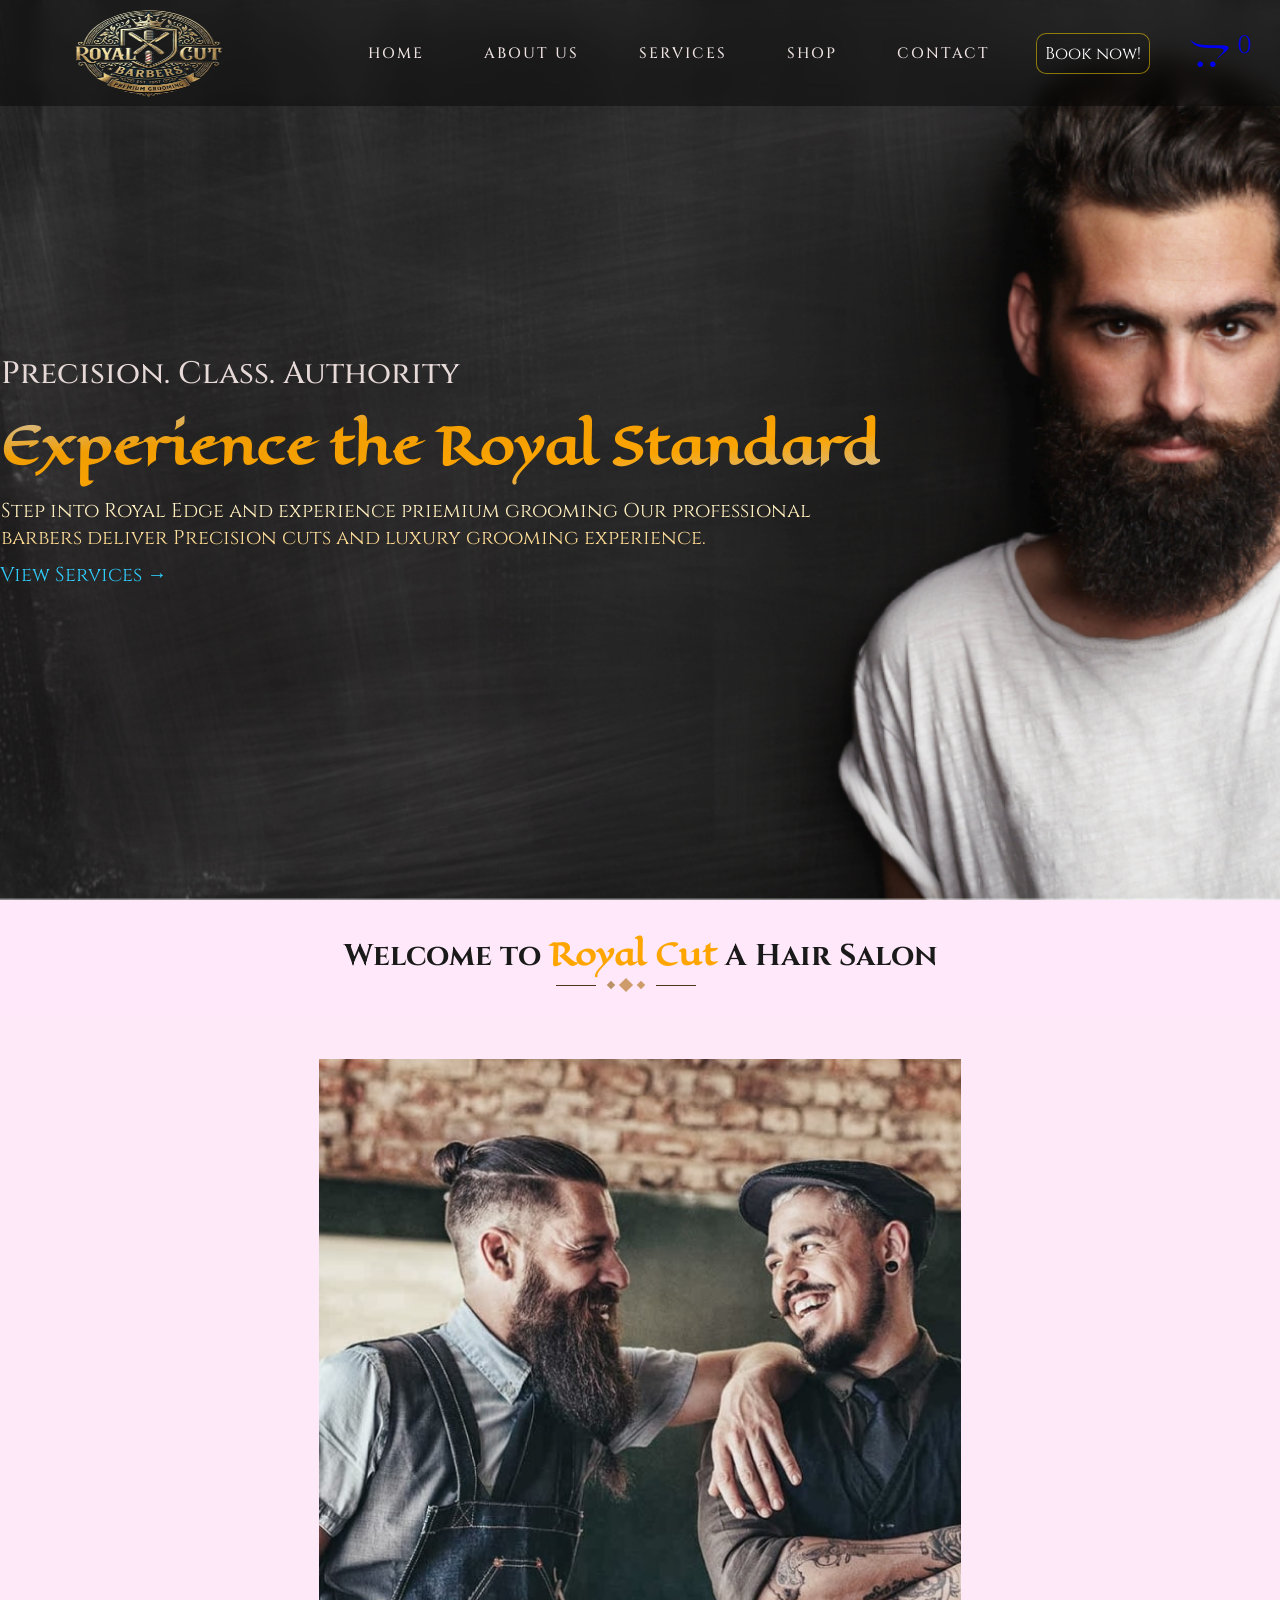
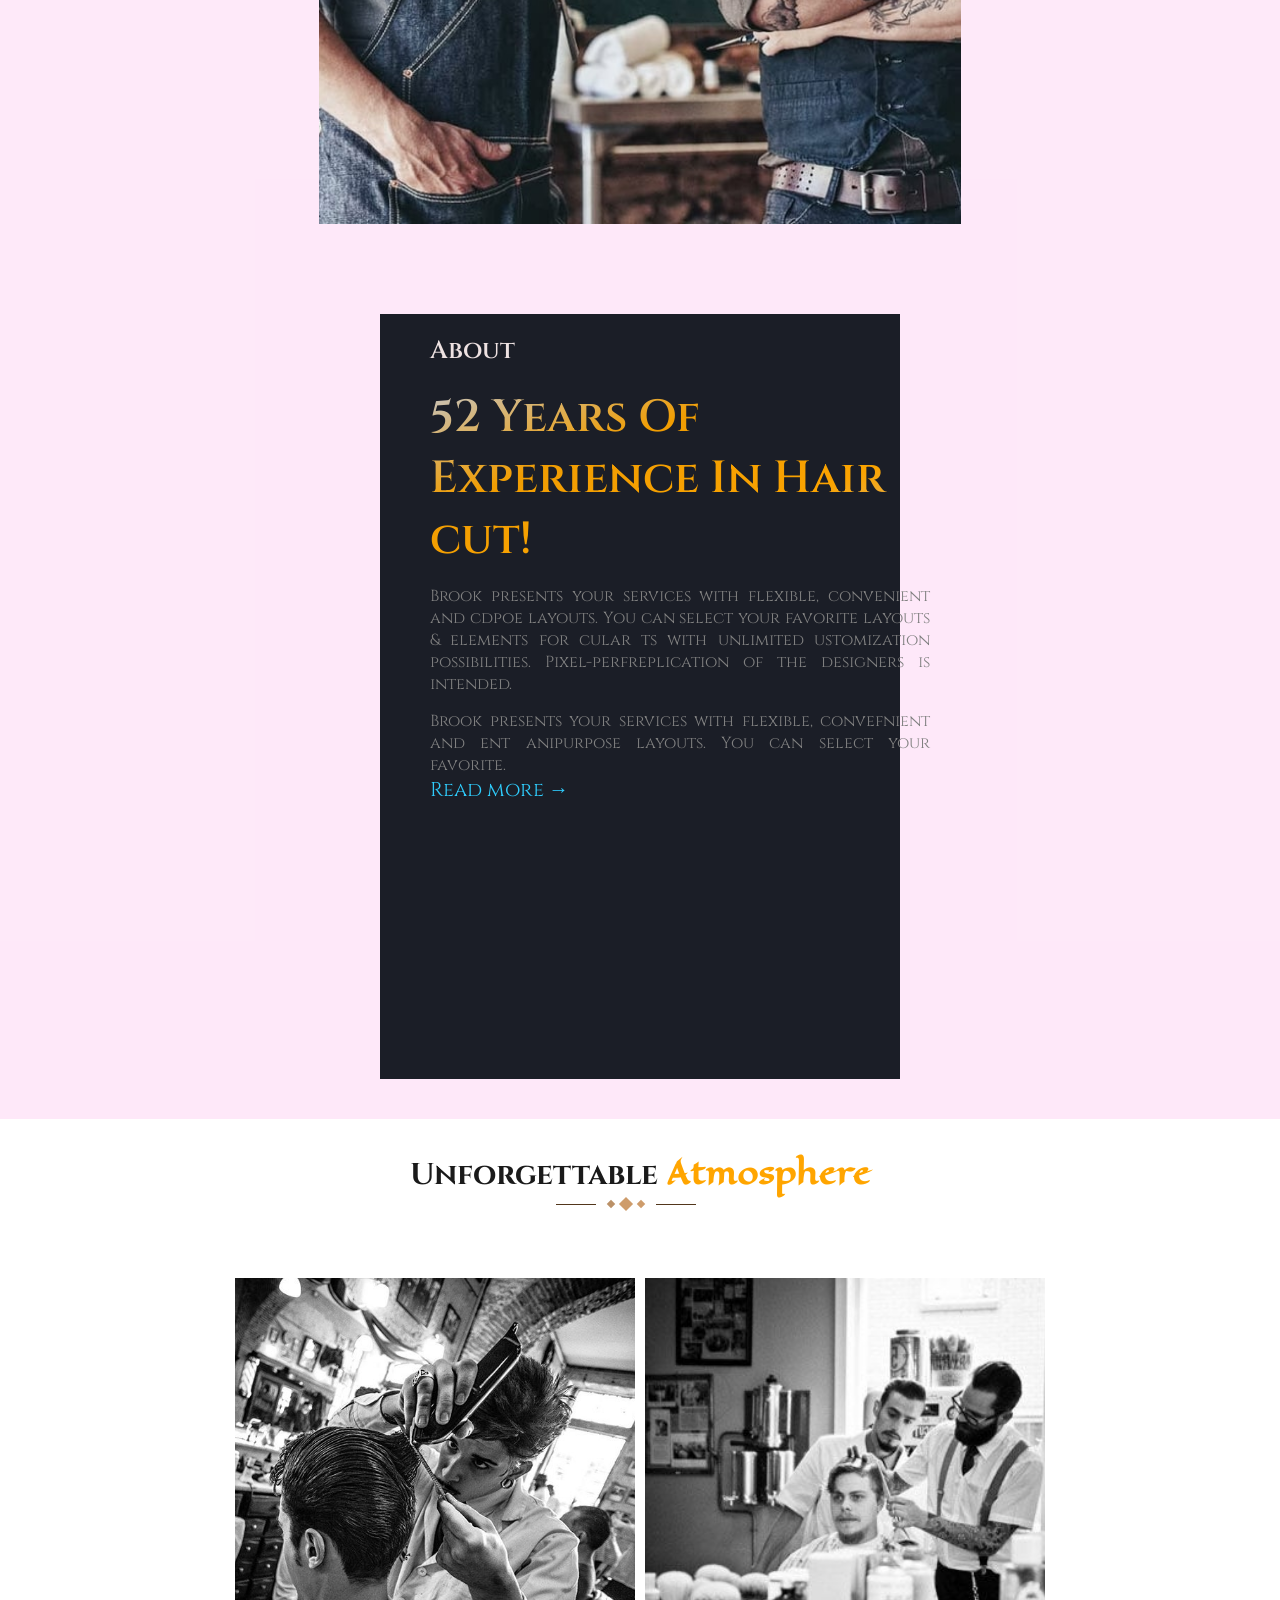
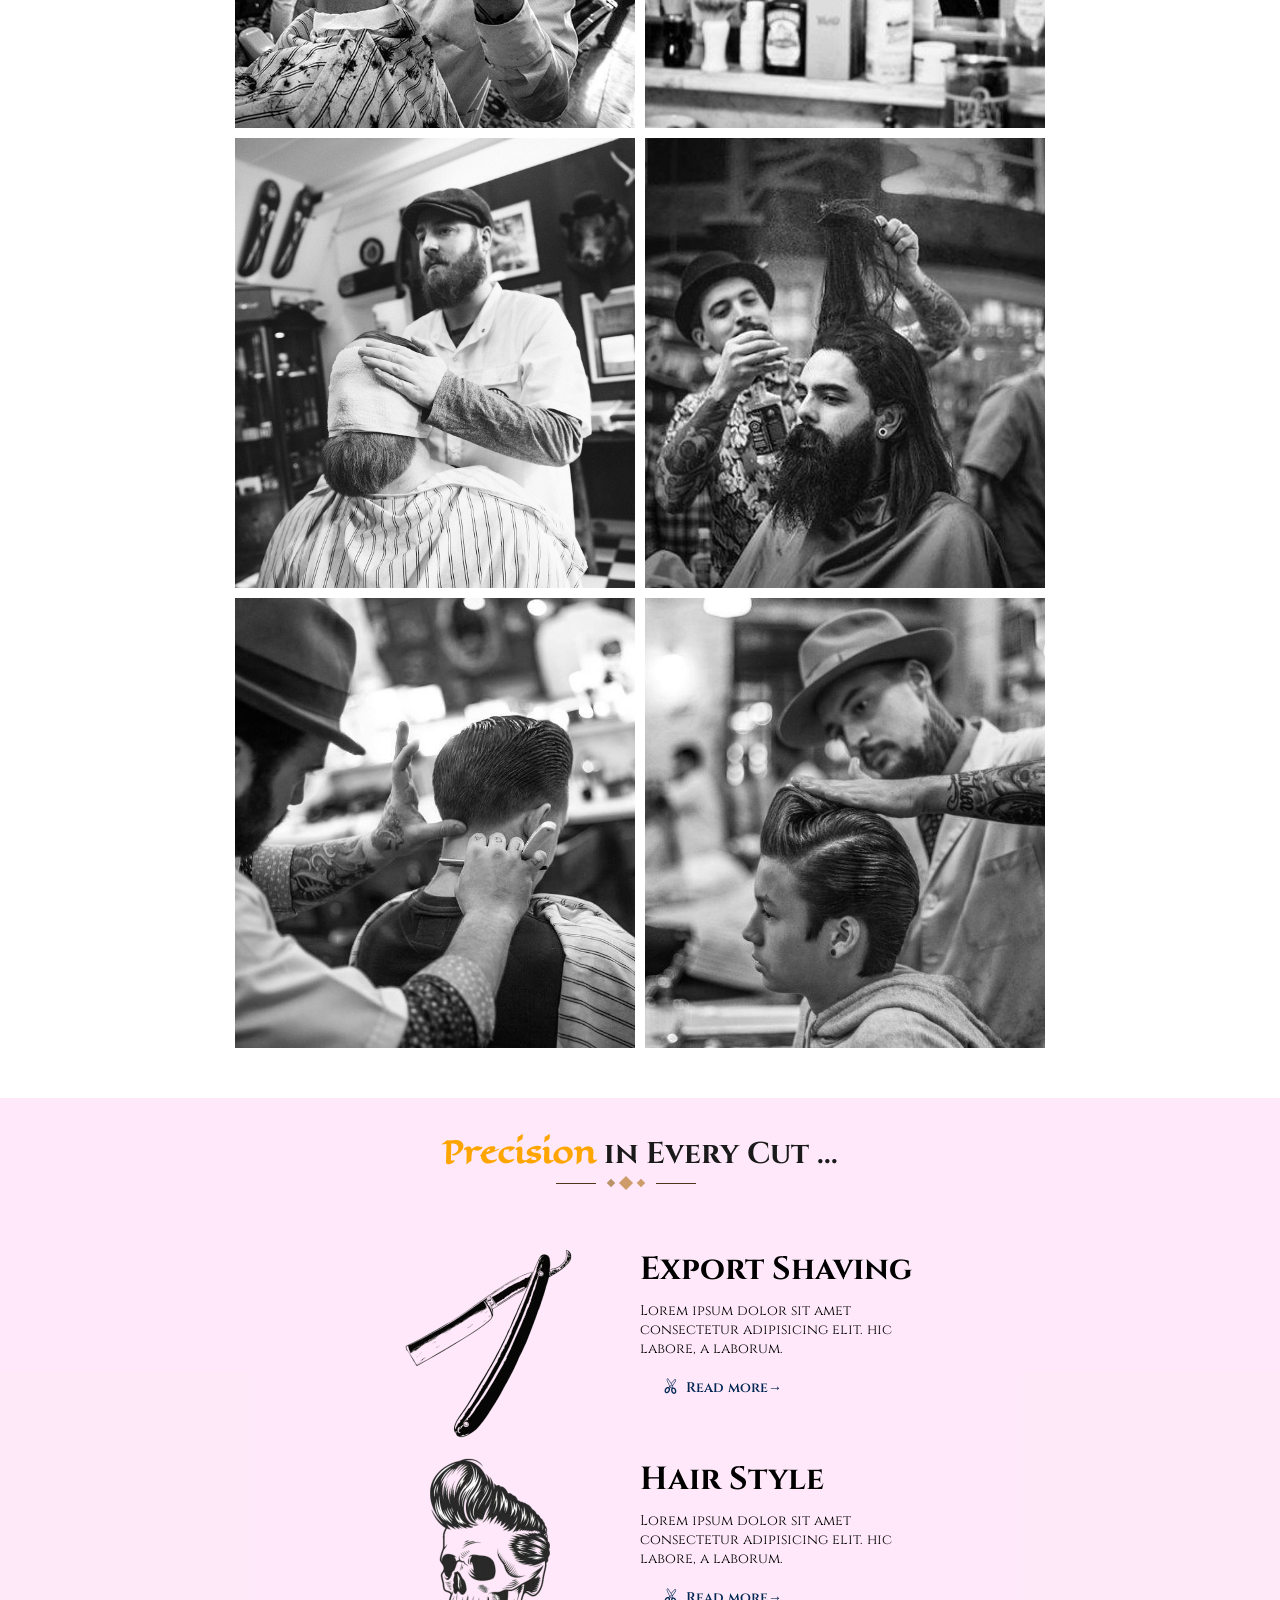
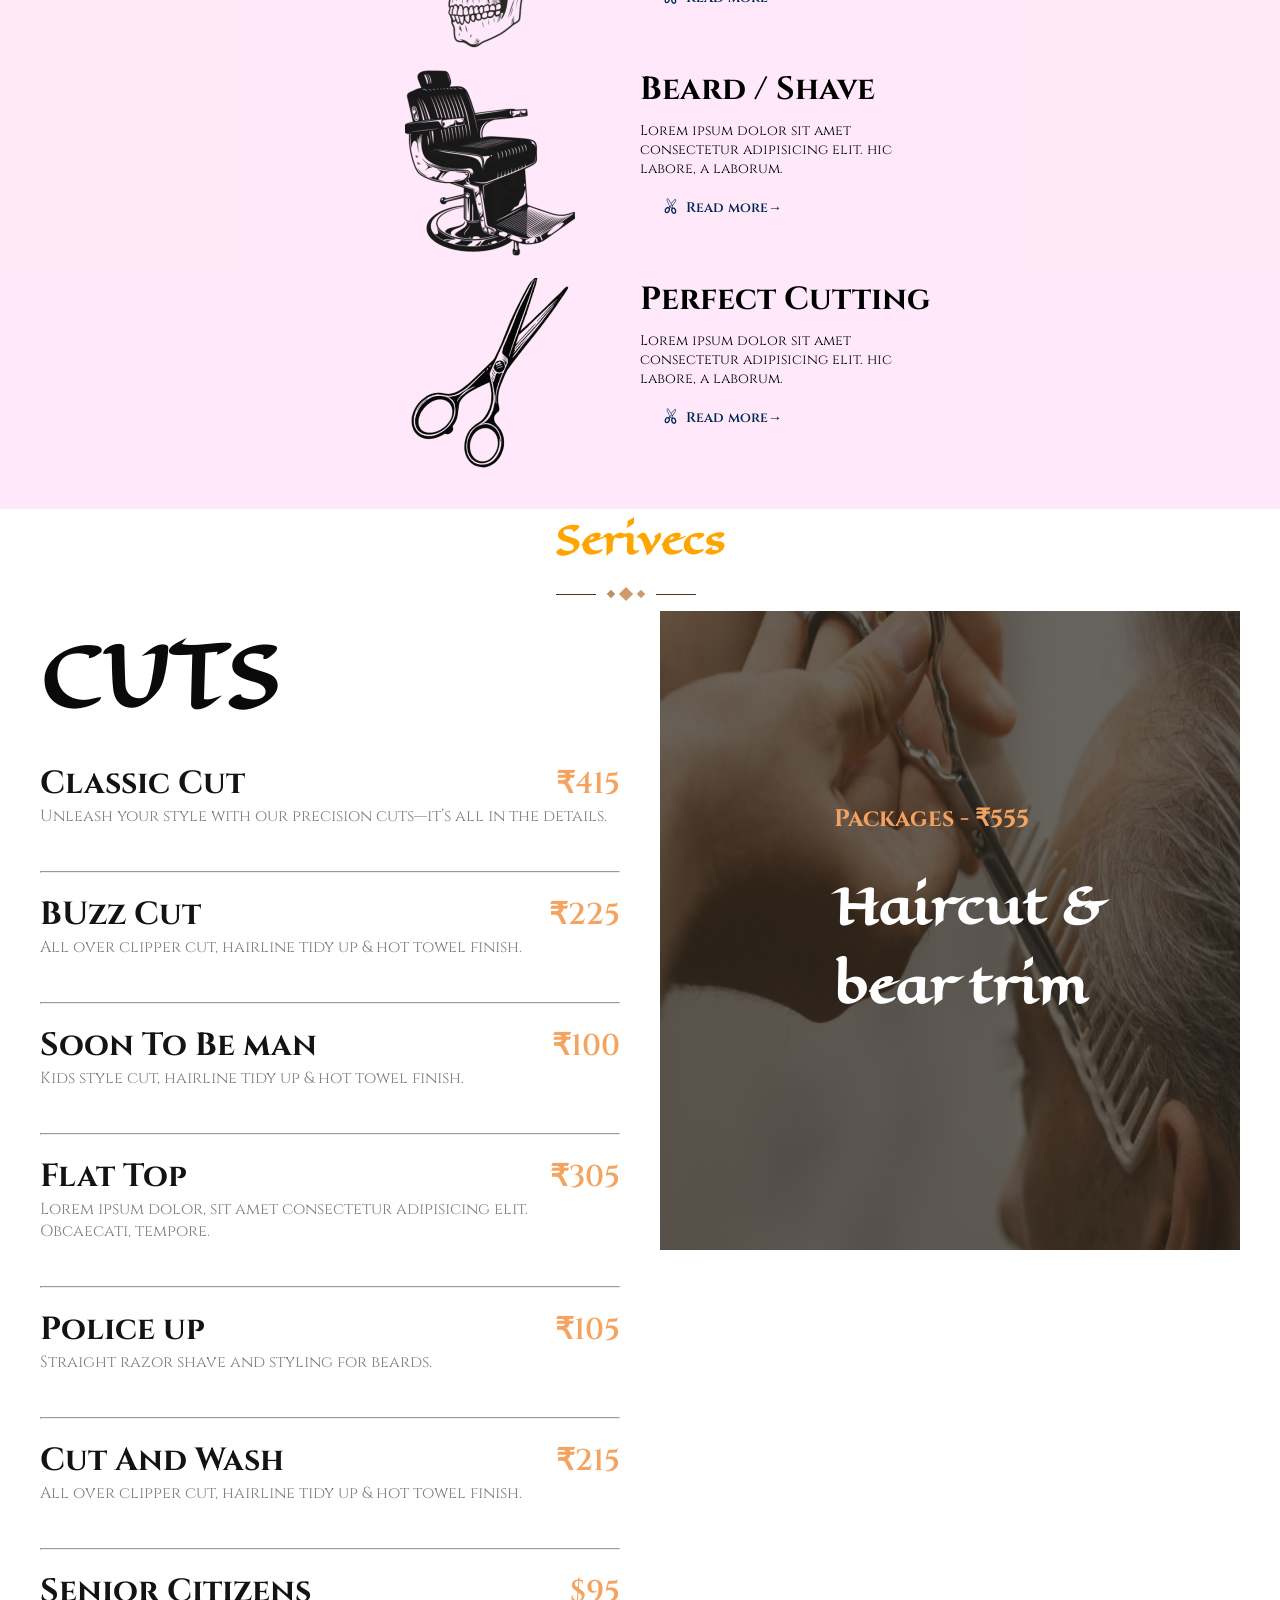
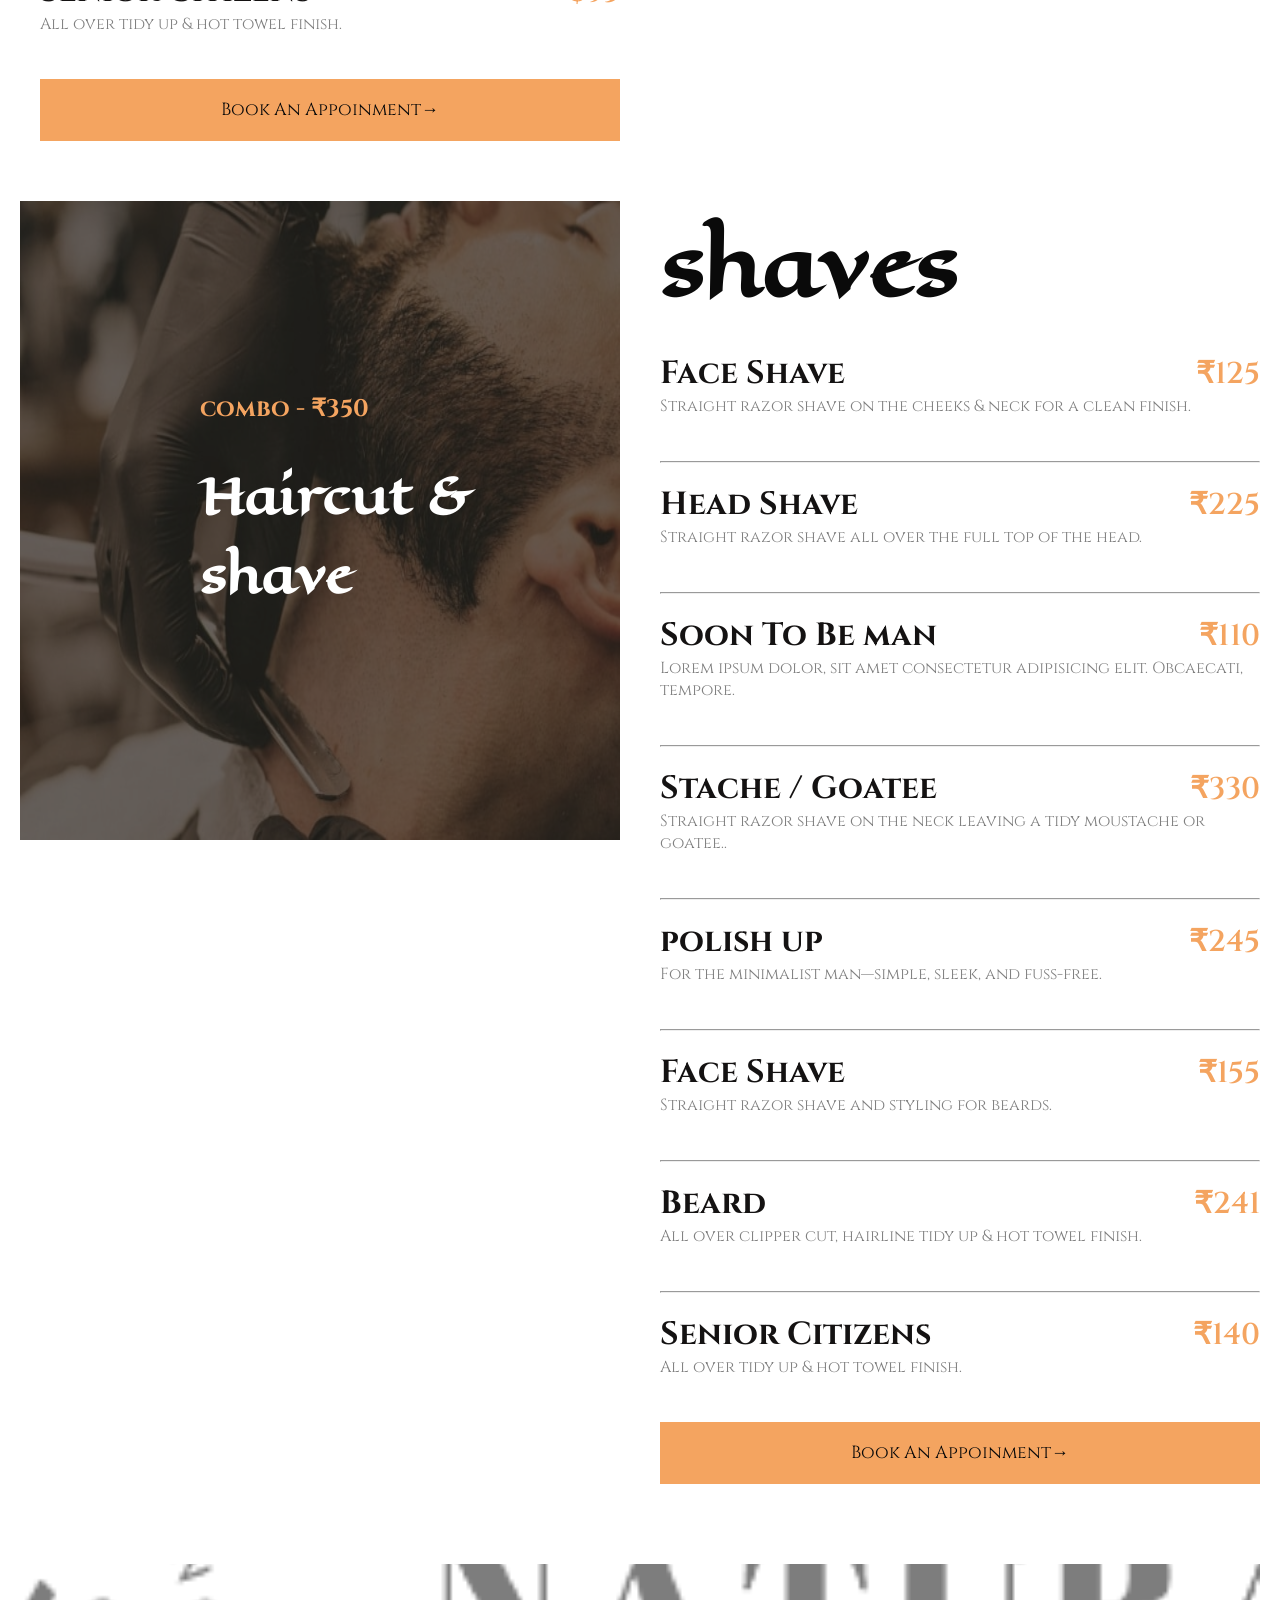
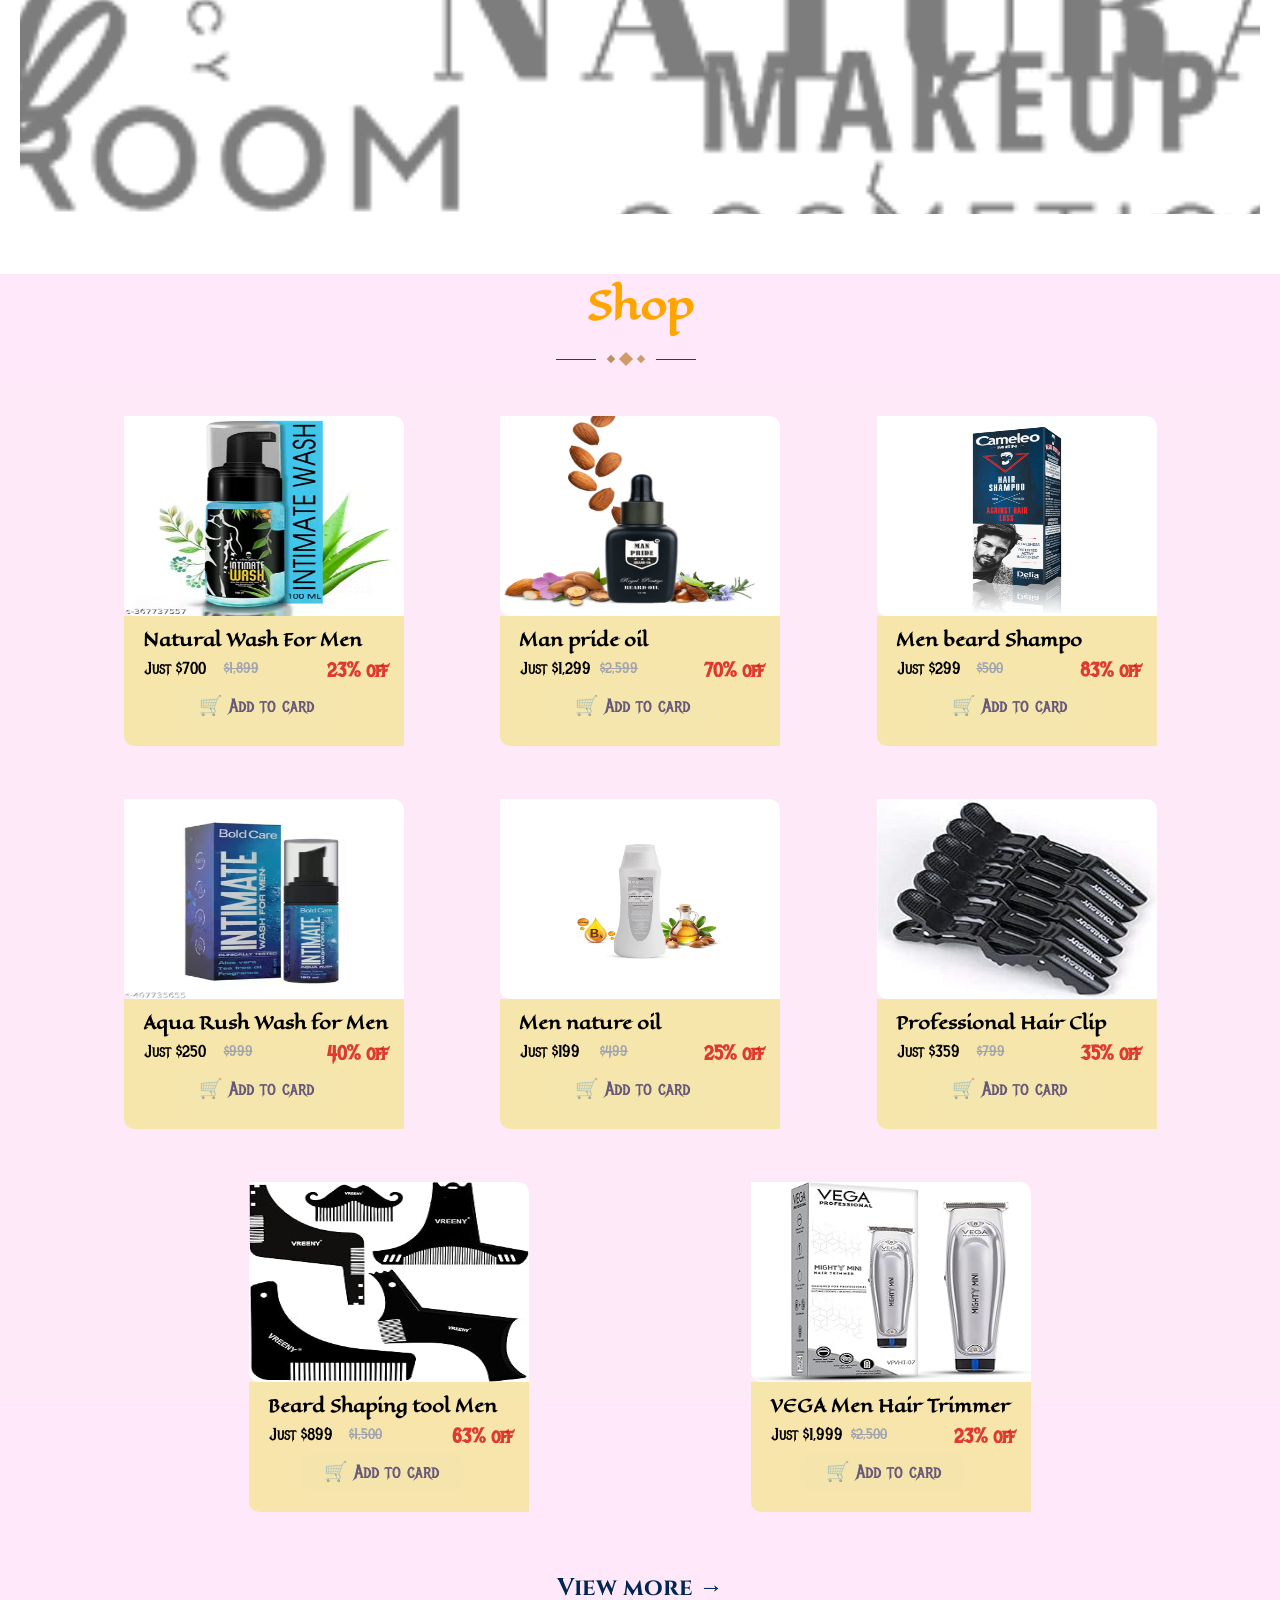
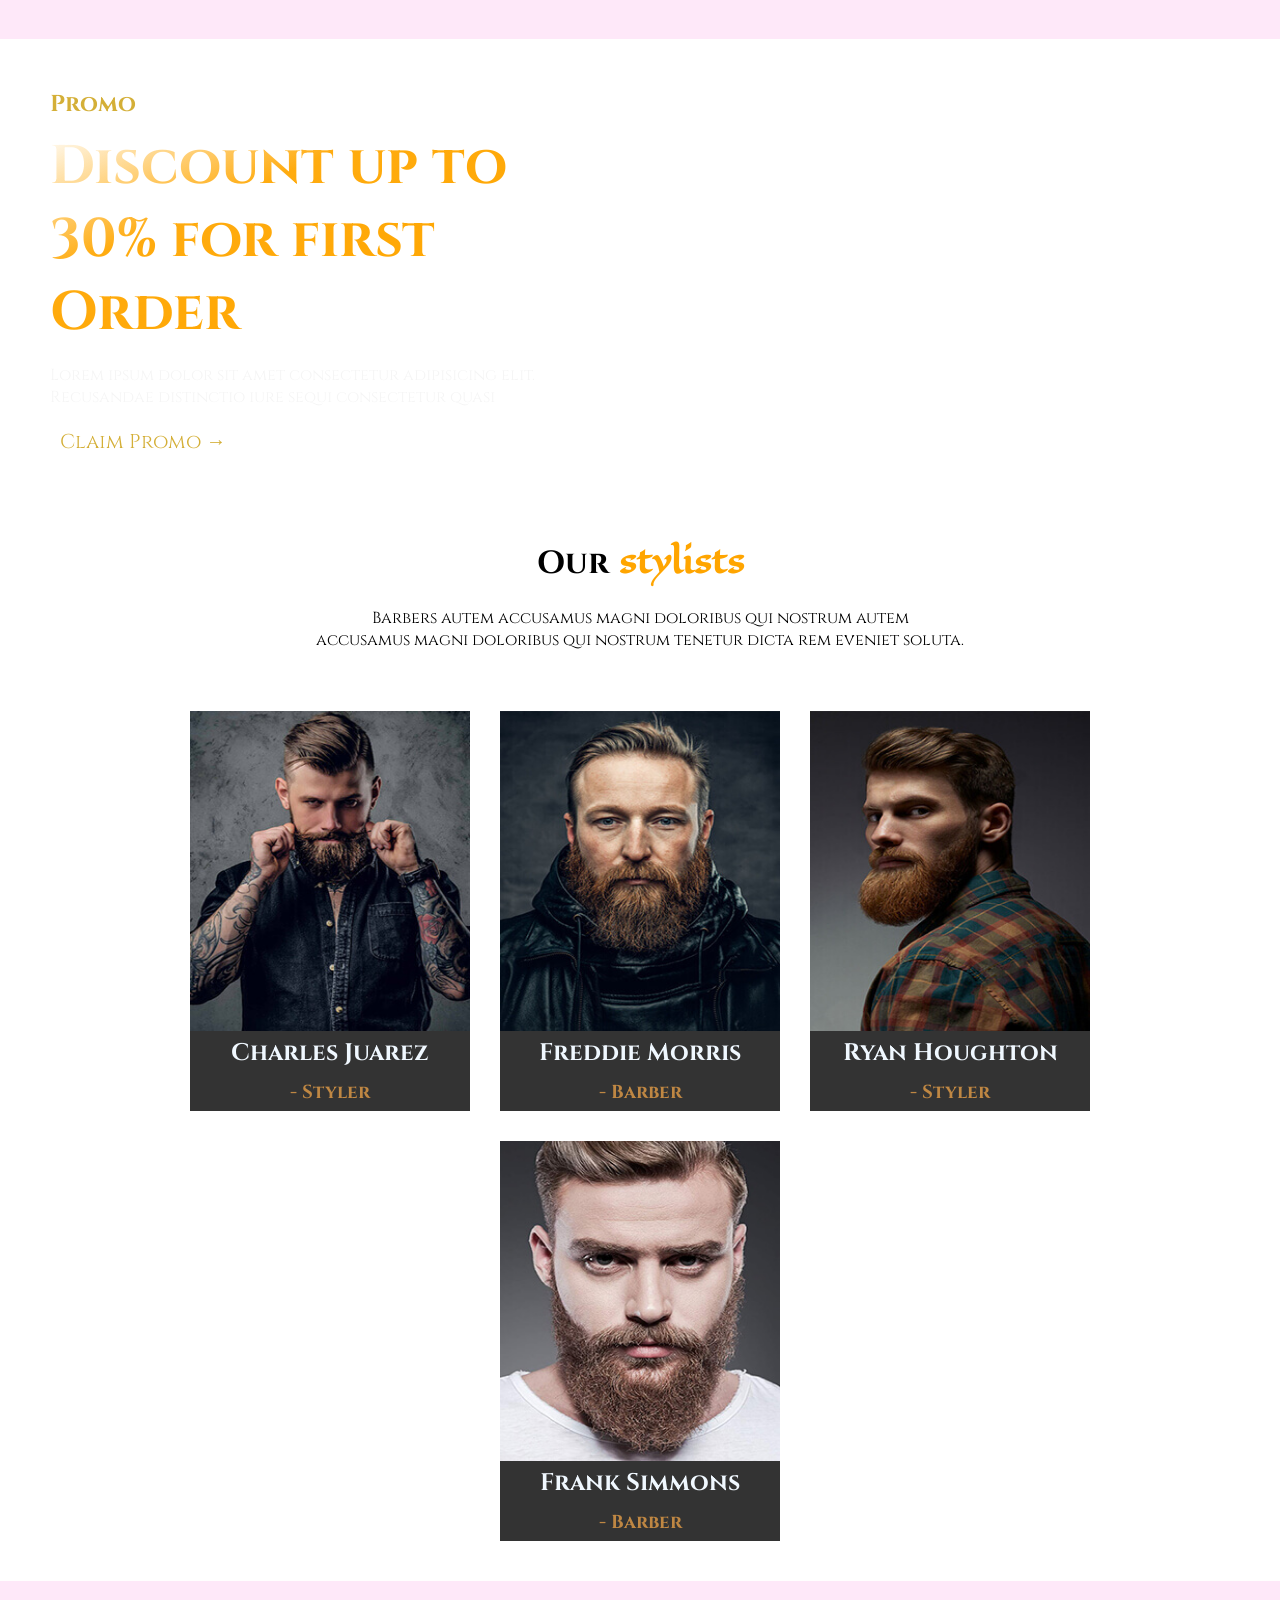
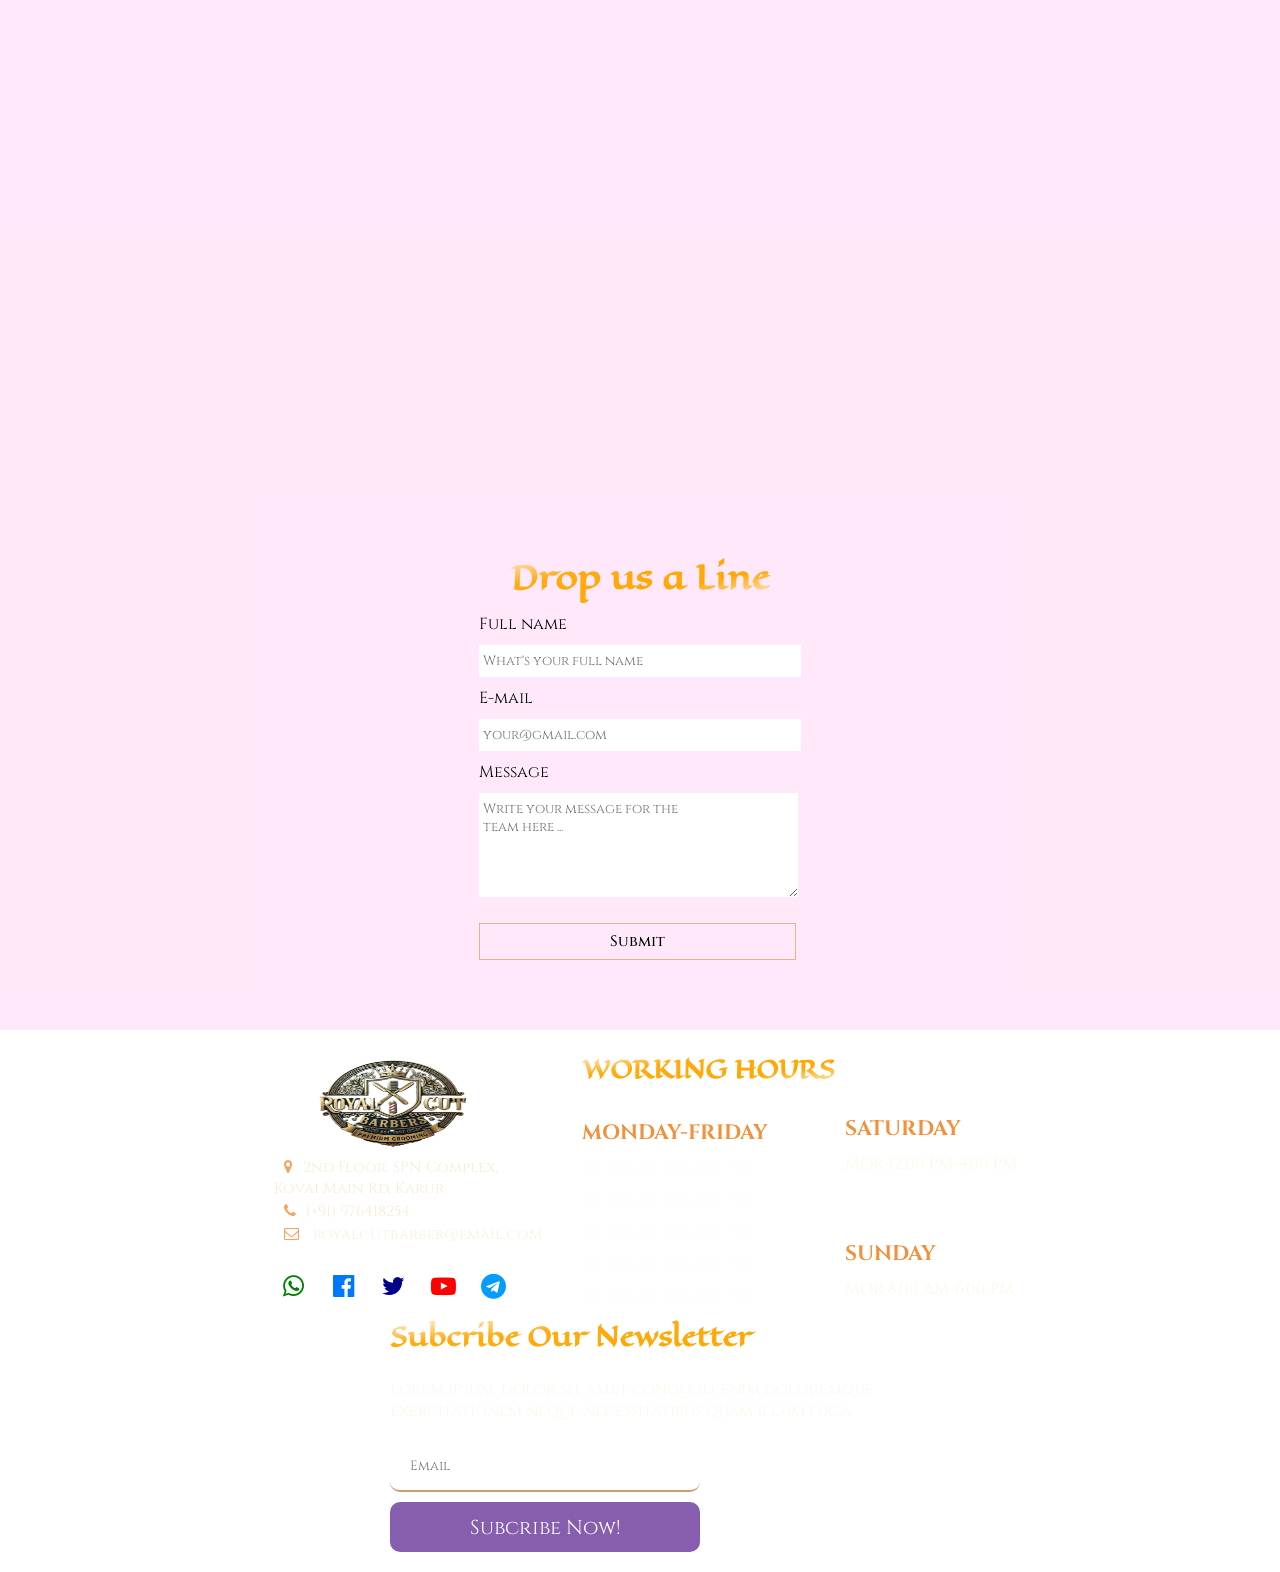
==== index.html @ 3ff67974 "mobile" ====
<!DOCTYPE html>
<html lang="en">

<head>
    <meta charset="UTF-8">
    <meta name="viewport" content="width=device-width, initial-scale=1.0">
    <title>Royal cut barber</title>
    <link rel="icon" href="./project-img/WhatsApp-Image-logo.png">
    <link rel="stylesheet" href="https://cdnjs.cloudflare.com/ajax/libs/font-awesome/4.7.0/css/font-awesome.min.css">
    <link rel="stylesheet" href="./css/shop.css">
    <link rel="stylesheet" href="./css/contact.css">
    <link rel="stylesheet" href="./css/about.css">
    <link rel="stylesheet" href="./css/services.css">
    <link rel="stylesheet" href="./css/index.css">
</head>

<body>
    <!-- Home -->

    <div class="container c1 ">
        <div class="con-head ">
            <div class="logo">
                <img src="./project-img/WhatsApp-Image-logo.png" alt="">
            </div>
            <label for="bar">
                <i class="fa fa-bars" aria-hidden="true"></i>
            </label>
            <input type="checkbox" id="bar">
            <nav>
                <ul>
                    <li><a href="./index.html">HOME</a></li>
                    <li><a href="./about.html">ABOUT US</a></li>
                    <li><a href="./services.html">SERVICES</a></li>
                    <li><a href="./shop.html">SHOP</a></li>
                    <li><a href="./contact.html">CONTACT</a></li>
                </ul>
            </nav>
            <div class="end">
                <button class="nav-btn"><a href="./contact.html">Book now!</a></button>
                <a id="add" href="./services.html">
                    <i class="fa fa-opencart" aria-hidden="true">
                        <sup>0</sup>
                    </i>
                </a>
            </div>
        </div>
        <div class="con-body">
            <div class="cover">
                <div class="h-content">
                    <h4>Precision. Class. Authority</h4>
                    <h2>Experience the Royal Standard</h2>

                    <p> Step into Royal Edge and experience priemium grooming Our professional <br>barbers deliver
                        Precision
                        cuts and luxury grooming experience.</p>
                    <a href="./services.html" class="main-btn">View Services →</a>
                </div>
            </div>
        </div>
    </div>


    <!-- about1 -->

    <div class="container bg-f">
        <div class=" h2">
            <h2 class="t1">Welcome to <span class="head-clr">Royal Cut</span> A Hair Salon</h2>
            <p class="flip">
                <span class="deg1"></span>
                <span class="deg2"></span>
                <span class="deg3"></span>
            </p>
        </div>
        <div class="con-body">
            <div class="left-box">
                <div class="left-contend">
                    <img src="./project-img/about.jpg" alt="">
                    <div class="about"></div>


                </div>
            </div>
            <div class="right-box">
                <div class="right-contend">
                    <div class="main">
                        <h1>About</h1>
                        <h3>52 Years Of Experience In Hair cut!</h3>
                        <p>Brook presents your services with flexible, convenient and cdpoe layouts. You can select your
                            favorite layouts & elements for cular ts with unlimited ustomization possibilities.
                            Pixel-perfreplication of the designers is intended.</p>
                        <p>Brook presents your services with flexible, convefnient and ent anipurpose layouts. You can
                            select
                            your favorite.</p>
                        <a href="./index.html" class="main-btn">Read more →</a>
                    </div>

                </div>
            </div>
        </div>
    </div>


    <!-- about2 -->

    <div class="container bg-s">
        <div class="h2">
            <h2 class="t1">Unforgettable <span class="head-clr">Atmosphere</span></h2>
            <p class="flip">
                <span class="deg1"></span>
                <span class="deg2"></span>
                <span class="deg3"></span>
            </p>
        </div>
        <div class="con-body c3">
            <div class="box">
                <img src="./project-img/p3-1.jpg" alt="">
                <div class="top-show">
                    <h2>Black Leather</h2>
                </div>
            </div>
            <div class="box">
                <img src="./project-img/p3-2.jpg" alt="">
                <div class="top-show">
                    <h2>Black Leather</h2>
                </div>
            </div>

            <div class="box">
                <img src="./project-img/p3-3.jpg" alt="">
                <div class="top-show">
                    <h2>Black Leather</h2>
                </div>
            </div>

            <div class="box">
                <img src="./project-img/p3-4.jpg" alt="">
                <div class="top-show">
                    <h2>Black Leather</h2>
                </div>
            </div>

            <div class="box">
                <img src="./project-img/p3-5.jpg" alt="">
                <div class="top-show">
                    <h2>Black Leather Chear</h2>
                </div>
            </div>

            <div class="box">
                <img src="./project-img/p3-6.jpg" alt="">
                <div class="top-show">
                    <h2>Black Leather Chear</h2>
                </div>
            </div>
        </div>
    </div>


    <!-- about3 -->

    <div class="container">
        <div class="h2 bg-f">
            <h2 class="t1"><span class="head-clr">Precision</span> in Every Cut ...</h2>
            <p class="flip">
                <span class="deg1"></span>
                <span class="deg2"></span>
                <span class="deg3"></span>
            </p>
        </div>
        <div class="con-body bg-f">
            <div class="main-con">
                <div class="box1">
                    <div class="left-top">
                        <div class="card1">
                            <div class="cardimg">
                                <img src="./project-img/shape1.webp" alt="">
                            </div>
                            <div class="cardcon">
                                <h1>Export Shaving</h1>
                                <p>Lorem ipsum dolor sit amet consectetur adipisicing elit. hic labore, a laborum.</p>
                                <button>
                                    <i class="fa fa-scissors" aria-hidden="true"></i>Read more</button>
                            </div>
                        </div>
                    </div>
                    <div class="left-bottom">
                        <div class="card1">
                            <div class="cardimg">
                                <img src="./project-img/shape3.webp" alt="">

                            </div>
                            <div class="cardcon">
                                <h1>Hair Style</h1>
                                <p>Lorem ipsum dolor sit amet consectetur adipisicing elit. hic labore, a laborum.</p>
                                <button>
                                    <i class="fa fa-scissors" aria-hidden="true"></i>Read more</button>
                            </div>
                        </div>
                    </div>
                </div>
                <div class="box2">
                    <div class="right-top">
                        <div class="card1">
                            <div class="cardimg">
                                <img src="./project-img/shape2.webp" alt="">
                            </div>
                            <div class="cardcon">
                                <h1> Beard / Shave</h1>
                                <p>Lorem ipsum dolor sit amet consectetur adipisicing elit. hic labore, a laborum.</p>
                                <button>
                                    <i class="fa fa-scissors" aria-hidden="true"></i>Read more</button>
                            </div>
                        </div>
                    </div>
                    <div class="right-bottom">
                        <div class="card1">
                            <div class="cardimg">
                                <img src="./project-img/shape4.webp" alt="">
                            </div>
                            <div class="cardcon">
                                <h1>Perfect Cutting</h1>
                                <p>Lorem ipsum dolor sit amet consectetur adipisicing elit. hic labore, a laborum.</p>
                                <button>
                                    <i class="fa fa-scissors" aria-hidden="true"></i>Read more</button>
                            </div>
                        </div>
                    </div>
                </div>
            </div>
        </div>
    </div>




    <!-- serives1 -->

    <div class="container ">
        <div class="h2">
            <h2 class="heads1"><span class="head-clr">Serivecs</span></h2>
            <p class="flip">
                <span class="deg1"></span>
                <span class="deg2"></span>
                <span class="deg3"></span>
            </p>
        </div>
        <div class="f-body bg-s ">
          <div class="l-box">
                <h1>CUTS</h1>
                <div class="line1">
                    <h2>Classic Cut</h2>
                    <span class="rupees"> ₹415</span>
                </div>
                <p>Unleash your style with our precision cuts—it’s all in the details.</p>
                <br><br>
                <hr>
                <div class="line1">
                    <h2>BUzz Cut</h2>
                    <span class="rupees"> ₹225</span>
                </div>
                <p>All over clipper cut, hairline tidy up & hot towel finish.</p>
                <br><br>
                <hr>
                <div class="line1">
                    <h2>Soon To Be man</h2>
                    <span class="rupees"> ₹100</span>
                </div>
                <p>Kids style cut, hairline tidy up & hot towel finish.</p>
                <br><br>
                <hr>

                <div class="line1">
                    <h2>Flat Top</h2>
                    <span class="rupees"> ₹305</span>
                </div>
                <p>Lorem ipsum dolor, sit amet consectetur adipisicing elit. Obcaecati, tempore.</p>
                <br><br>
                <hr>
                <div class="line1">
                    <h2>Police up</h2>
                    <span class="rupees"> ₹105</span>
                </div>
                <p>Straight razor shave and styling for beards.</p>
                <br><br>
                <hr>
                <div class="line1">
                    <h2>Cut And Wash</h2>
                    <span class="rupees"> ₹215</span>
                </div>
                <p>All over clipper cut, hairline tidy up & hot towel finish.</p>
                <br><br>
                <hr>
                <div class="line1">
                    <h2>Senior Citizens</h2>
                    <span class="rupees"> $95</span>
                </div>
                <p>All over tidy up & hot towel finish.</p>
                <br><br>
         <button><a href="./css/contact.css">Book An Appoinment→</a></button>
  </div>
            <div class="r-box">
                <img src="./project-img/service-image.jpg" alt="">
                <div class="con"></div>
                <h2>Packages - ₹555</h2>
                <h1>Haircut & <br>bear trim</h1>

            </div>
        </div>
    </div>
    <!-- serivec2 -->

    <div class="container">
        <div class="s-body bg-s">
           <div class="l-box">
                    <h1>shaves</h1>
                    <div class="line1">
                        <h2>Face Shave</h2>
                        <span class="rupees"> ₹125</span>
                    </div>
                    <p>Straight razor shave on the cheeks & neck for a clean finish.</p>
                    <br><br>
                    <hr>
                    <div class="line1">
                        <h2>Head Shave</h2>
                        <span class="rupees"> ₹225</span>
                    </div>
                    <p>Straight razor shave all over the full top of the head.</p>
                    <br><br>
                    <hr>
                    <div class="line1">
                        <h2>Soon To Be man</h2>
                        <span class="rupees"> ₹110</span>
                    </div>
                    <p>Lorem ipsum dolor, sit amet consectetur adipisicing elit. Obcaecati, tempore.</p>
                    <br><br>
                    <hr>
                    <div class="line1">
                        <h2>Stache / Goatee</h2>
                        <span class="rupees"> ₹330</span>
                    </div>
                    <p>Straight razor shave on the neck leaving a tidy moustache or goatee..</p>
                    <br><br>
                    <hr>
                    <div class="line1">
                        <h2>polish up</h2>
                        <span class="rupees"> ₹245</span>
                    </div>
                    <p>For the minimalist man—simple, sleek, and fuss-free.</p>
                    <br><br>
                    <hr>
                    <div class="line1">
                        <h2>Face Shave</h2>
                        <span class="rupees"> ₹155</span>
                    </div>
                    <p>Straight razor shave and styling for beards.</p>
                    <br><br>
                    <hr>
                    <div class="line1">
                        <h2>Beard</h2>
                        <span class="rupees"> ₹241</span>
                    </div>
                    <p>All over clipper cut, hairline tidy up & hot towel finish.</p>
                    <br><br>
                    <hr>
                    <div class="line1">
                        <h2>Senior Citizens</h2>
                        <span class="rupees"> ₹140</span>
                    </div>
                    <p>All over tidy up & hot towel finish.</p>
                    <br><br>
                 <button><a href="./css/contact.css">Book An Appoinment→</a></button>
               </div>
            <div class="r-box">

                <img src="./project-img/service-image-2.jpg" alt="">
                <div class="con">
                    <h2>combo - ₹350</h2>
                    <h1>Haircut & <br>shave</h1>
                </div>
            </div>
        </div>
    </div>



    <!-- brand -->

    <div class="container">
        <div class="brand-body">
            <div class="con-protect">
                <div class="group">
                    <div class="brand">
                        <img src="./project-img/brand-1.png" alt="">
                    </div>
                    <div class="brand">
                        <img src="./project-img/brand-2.png" alt="">
                    </div>
                    <div class="brand">
                        <img src="./project-img/brand-3.png" alt="">
                    </div>
                    <div class="brand">
                        <img src="./project-img/brand-4.png" alt="">
                    </div>
                </div>
                <div class="group group1" aria-hidden="true">
                    <div class="brand">
                        <img src="./project-img/brand-5.png" alt="">
                    </div>
                    <div class="brand">
                        <img src="./project-img/brand-6.png" alt="">
                    </div>
                    <div class="brand">
                        <img src="./project-img/brand-1.png" alt="">
                    </div>
                    <div class="brand">
                        <img src="./project-img/brand-2.png" alt="">
                    </div>

                </div>
            </div>
        </div>
    </div>



    <!-- shop -->

    <div class="container bg-f">
        <div class="h2">
            <h2 class="heads1"><span class="head-clr">Shop</span></h2>
            <p class="flip">
                <span class="deg1"></span>
                <span class="deg2"></span>
                <span class="deg3"></span>
            </p>
        </div>

        <div class="cd shop">
            <div class="main-box shop1">
                <div class="top-box">
                    <img src="./project-img/prd8.avif" alt="">
                    <div class="design">
                        <div class="heard"><i class="fa fa-heart" aria-hidden="true"></i></div>
                        <div class="heard1">
                            <i class="fa fa-share-alt" aria-hidden="true"></i>
                        </div>
                    </div>
                </div>
                <div class="bottom-box">
                    <h4>23% off</h4>
                    <h3><a href="https://www.meesho.com/men-care/pl/6774?srsltid=AfmBOorVXHE5UuWr0djEudcUFqWwJBAI7mQK95JTLONODM4g860BpmUa/"
                            target="_blank">Natural Wash For Men</a></h3>
                    <p>Just $700 </p>
                    <del>$1,899</del>
                    <button>🛒 Add to card</button>
                </div>
            </div>
            <div class="main-box shop1">
                <div class="top-box">
                    <img src="./project-img/prd1.webp" alt="">
                    <div class="design">
                        <div class="heard"><i class="fa fa-heart" aria-hidden="true"></i></div>
                        <div class="heard1">
                            <i class="fa fa-share-alt" aria-hidden="true"></i>
                        </div>
                    </div>
                </div>
                <div class="bottom-box">
                    <h4>70% off</h4>
                    <h3><a href="https://www.shopsalonproducts.com/?srsltid=AfmBOopLvpkER8F-gkBIrpqxW4wq7PYnYBHJU7QsqaRUKrEiOv-MEJwW"
                            target="_blank">Man pride oil</a></h3>
                    <p>Just $1,299 </p>
                    <del>$2,599</del>
                    <button>🛒 Add to card</button>
                </div>
            </div>
            <div class="main-box shop1">
                <div class="top-box">
                    <img src="./project-img/prd2.webp" alt="">
                    <div class="design">
                        <div class="heard"><i class="fa fa-heart" aria-hidden="true"></i></div>
                        <div class="heard1">
                            <i class="fa fa-share-alt" aria-hidden="true"></i>
                        </div>
                    </div>
                </div>
                <div class="bottom-box">
                    <h4>83% off</h4>
                    <h3><a
                            href="https://www.shopsalonproducts.com/?srsltid=AfmBOopLvpkER8F-gkBIrpqxW4wq7PYnYBHJU7QsqaRUKrEiOv-MEJwW">
                            Men beard Shampo</a></h3>
                    <p>Just $299 </p>
                    <del>$500</del>
                    <button>🛒 Add to card</button>
                </div>
            </div>
            <div class="main-box shop1">
                <div class="top-box">
                    <img src="./project-img/prd9.avif" alt="">
                    <div class="design">
                        <div class="heard"><i class="fa fa-heart" aria-hidden="true"></i></div>
                        <div class="heard1">
                            <i class="fa fa-share-alt" aria-hidden="true"></i>
                        </div>
                    </div>
                </div>
                <div class="bottom-box">
                    <h4>40% off</h4>
                    <h3><a
                            href="https://www.meesho.com/men-care/pl/6774?srsltid=AfmBOorVXHE5UuWr0djEudcUFqWwJBAI7mQK95JTLONODM4g860BpmUa/">Aqua
                            Rush Wash for Men</a></h3>
                    <p>Just $250 </p>
                    <del>$999</del>
                    <button>🛒 Add to card</button>
                </div>
            </div>
            <div class="main-box shop1">
                <div class="top-box">
                    <img src="./project-img/prd3.webp" alt="">
                    <div class="design">
                        <div class="heard"><i class="fa fa-heart" aria-hidden="true"></i></div>
                        <div class="heard1">
                            <i class="fa fa-share-alt" aria-hidden="true"></i>
                        </div>
                    </div>
                </div>
                <div class="bottom-box">
                    <h4>25% off</h4>
                    <h3><a href="https://www.carwale.com/toyota-cars/fortuner-legender/" target="_blank">Men nature
                            oil</a></h3>
                    <p>Just $199 </p>
                    <del>$499</del>
                    <button>🛒 Add to card</button>
                </div>
            </div>
            <div class="main-box shop1">
                <div class="top-box">
                    <img src="./project-img/prd4.jpg" alt="">
                    <div class="design">
                        <div class="heard"><i class="fa fa-heart" aria-hidden="true"></i></div>
                        <div class="heard1">
                            <i class="fa fa-share-alt" aria-hidden="true"></i>
                        </div>
                    </div>
                </div>
                <div class="bottom-box">
                    <h4>35% off</h4>
                    <h3><a
                            href="https://www.amazon.in/VREENY-Shaping-Accessories-Grooming-Upgraded/dp/B0BQ3NWK5V/ref=sr_1_38?crid=2F3NEXKA4MF7I&dib=eyJ2IjoiMSJ9.[base64].HQthOF8RJXldYZw1YJVJZSFXluqD8OmM02MJOMBQPF0&dib_tag=se&keywords=salon+products+men&qid=1773849790&sprefix=salon+productsmen+%2Caps%2C864&sr=8-38">
                            Professional Hair Clip</a></h3>
                    <p>Just $359</p>
                    <del>$799</del>
                    <button>🛒 Add to card</button>
                </div>
            </div>
            <div class="main-box shop1">

                <div class="top-box">
                    <img src="./project-img/prd6.jpg" alt="">
                    <div class="design">
                        <div class="heard"><i class="fa fa-heart" aria-hidden="true"></i></div>
                        <div class="heard1">
                            <i class="fa fa-share-alt" aria-hidden="true"></i>
                        </div>
                    </div>
                </div>
                <div class="bottom-box">
                    <h4>63% off</h4>
                    <h3><a href="https://www.amazon.in/VREENY-Shaping-Accessories-Grooming-Upgraded/dp/B0BQ3NWK5V/ref=sr_1_38?crid=2F3NEXKA4MF7I&dib=eyJ2IjoiMSJ9.[base64].HQthOF8RJXldYZw1YJVJZSFXluqD8OmM02MJOMBQPF0&dib_tag=se&keywords=salon+products+men&qid=1773849790&sprefix=salon+productsmen+%2Caps%2C864&sr=8-38"
                            target="_blank"> Beard Shaping tool Men</a></h3>
                    <p>Just $899</p>
                    <del>$1,500</del>
                    <button>🛒 Add to card</button>
                </div>
            </div>
            <div class="main-box shop1">
                <div class="top-box">
                    <img src="./project-img/prd7.jpg" alt="">
                    <div class="design">
                        <div class="heard"><i class="fa fa-heart" aria-hidden="true"></i></div>
                        <div class="heard1">
                            <i class="fa fa-share-alt" aria-hidden="true"></i>
                        </div>
                    </div>
                </div>
                <div class="bottom-box">
                    <h4>23% off</h4>
                    <h3><a href="https://www.amazon.in/VEGA-PROFESSIONAL-Stainless-Charging-Cordless/dp/B0BFJY9Q7X/ref=sr_1_28?crid=2F3NEXKA4MF7I&dib=eyJ2IjoiMSJ9.[base64].HQthOF8RJXldYZw1YJVJZSFXluqD8OmM02MJOMBQPF0&dib_tag=se&keywords=salon+products+men&qid=1773849790&sprefix=salon+productsmen+%2Caps%2C864&sr=8-28"
                            target="_blank"> VEGA Men Hair Trimmer </a></h3>
                    <p>Just $1,999 </p>
                    <del>$2,500</del>
                    <button>🛒 Add to card</button>
                </div>
            </div>
        </div>
        <div class="shop-foot">
            <h2><a href="./shop.html">View more →</a></h2>
        </div>
    </div>



    <!-- Discound -->

    <div class="container">
        <div class="discount">
            <div class="dis-con">
                <h5>Promo</h5>
                <h1>Discount up to 30% for first Order</h1>
                <p>Lorem ipsum dolor sit amet consectetur adipisicing elit. Recusandae distinctio iure sequi consectetur
                    quasi </p>
                <button><a href="./css/contact.css">Claim Promo →</a></button>
            </div>
        </div>
    </div>



    <!-- our stylist -->

    <div class="container">
        <div class="head">
            <h1>Our<span class="head-clr"> stylists</span></h1>
            <p>Barbers autem accusamus magni doloribus qui nostrum
                autem <br>accusamus magni doloribus qui nostrum tenetur dicta rem eveniet soluta.</p>
        </div>
        <div class="book-body">
            <div class="book">
                <div class="design">
                    <div class="d1">
                        <i class="fa fa-twitter" aria-hidden="true"></i>
                    </div>
                    <div class="d1">
                        <i class="fa fa-facebook" aria-hidden="true"></i>
                    </div>
                    <div class="d1">
                        <i class="fa fa-instagram" aria-hidden="true"></i>
                    </div>
                </div>
                <div class="book top-book">
                    <img src="./project-img/member1-1.jpg" alt="">
                </div>
                <div class="book bot-book">
                    <h2>Charles Juarez</h2>
                    <h3>- Styler</h3>
                </div>
            </div>
            <div class="book">
                <div class="design">
                    <div class="d1">
                        <i class="fa fa-twitter" aria-hidden="true"></i>
                    </div>
                    <div class="d1">
                        <i class="fa fa-facebook" aria-hidden="true"></i>
                    </div>
                    <div class="d1">
                        <i class="fa fa-instagram" aria-hidden="true"></i>
                    </div>
                </div>
                <div class="book top-book">
                    <img src="./project-img/member2-1.jpg" alt="">
                </div>
                <div class="book bot-book">
                    <h2>Freddie Morris</h2>
                    <h3>- Barber</h3>
                </div>
            </div>
            <div class="book">
                <div class="design">
                    <div class="d1">
                        <i class="fa fa-twitter" aria-hidden="true"></i>
                    </div>
                    <div class="d1">
                        <i class="fa fa-facebook" aria-hidden="true"></i>
                    </div>
                    <div class="d1">
                        <i class="fa fa-instagram" aria-hidden="true"></i>
                    </div>
                </div>
                <div class="book top-book">
                    <img src="./project-img/member3.jpg" alt="">
                </div>
                <div class="book bot-book">
                    <h2>Ryan Houghton</h2>
                    <h3>- Styler</h3>
                </div>
            </div>
            <div class="book">
                <div class="design">
                    <div class="d1">
                        <i class="fa fa-twitter" aria-hidden="true"></i>
                    </div>
                    <div class="d1">
                        <i class="fa fa-facebook" aria-hidden="true"></i>
                    </div>
                    <div class="d1">
                        <i class="fa fa-instagram" aria-hidden="true"></i>
                    </div>
                </div>
                <div class="book top-book">
                    <img src="./project-img/member4.jpg" alt="">
                </div>
                <div class="book bot-book">
                    <h2>Frank Simmons</h2>
                    <h3>- Barber</h3>
                </div>
            </div>


        </div>
    </div>


    <!-- contact -->

    <div class="container a-contain bg-f">
        <div class="a-content1">
            <iframe
                src="https://www.google.com/maps/embed?pb=!1m18!1m12!1m3!1d4819.8860707588!2d78.07558610635797!3d10.95935090935144!2m3!1f0!2f0!3f0!3m2!1i1024!2i768!4f13.1!3m3!1m2!1s0x3baa2faf8af44433%3A0x7ae715a65dcc88a1!2sKarur%20Bus%20Stand!5e0!3m2!1sen!2sin!4v1774080561291!5m2!1sen!2sin"
                width="600" height="450" style="border:0;" allowfullscreen="" loading="lazy"
                referrerpolicy="no-referrer-when-downgrade"></iframe>
        </div>
        <div class="a-content">
            <h1>Drop us a Line</h1>
            <form action="">
                <label for="name">Full name</label><br>
                <input type="text" id="name" placeholder="What's your full name" required><br>
                <label for="mail">E-mail</label><br>
                <input type="email" id="mail" placeholder="your@gmail.com" required><br>
                <label for="msg">Message</label><br>
                <textarea name="What" id="msg" rows="5"
                    placeholder="Write your message for the team here ..."></textarea>
                <br>
                <input class="sub" type="submit">
            </form>
        </div>
    </div>




    <!-- foooter -->

    <div class="contain">
        <div class="foot-main">
            <div class="foot-con1">
                <div class="logo">
                    <img src="./project-img/WhatsApp-Image-logo.png" alt="">
                </div>
                <p><span><i class="fa fa-map-marker" aria-hidden="true"></i></span>2nd Floor, SPN Complex,<br> Kovai
                    Main Rd, Karur</p>
                <p><span><i class="fa fa-phone" aria-hidden="true"></i></span>(+91) 976418254</p>
                <p><span><i class="fa fa-envelope-o" aria-hidden="true"></i></span> <a href="./index.html">
                        royalcutbarber@email.com</a></p>
                <div class="emoji">
                    <div class="b1">
                        <i id="green" class="fa fa-whatsapp" aria-hidden="true"></i>
                    </div>
                    <div class="b1">
                        <i id="blue" class="fa fa-facebook-official" aria-hidden="true"></i>
                    </div>
                    <div class="b1">
                        <i id="darkblue" class="fa fa-twitter" aria-hidden="true"></i>
                    </div>
                    <div class="b1">
                        <i id="red" class="fa fa-youtube-play" aria-hidden="true"></i>
                    </div>
                    <div class="b1">
                        <i id="liteblue" class="fa fa-telegram" aria-hidden="true"></i>
                    </div>
                </div>
            </div>
            <div class="foot-con2">
                <div class="left">
                    <h1>WORKING HOURS</h1>
                    <h2 class="clr">MONDAY-FRIDAY</h2>
                    <p>MOR 8.00 AM-4.00 PM</p>
                    <p>MOR 8.00 AM-4.00 PM</p>
                    <p>MOR 8.00 AM-4.00 PM</p>
                    <p>MOR 8.00 AM-4.00 PM</p>
                    <p>MOR 8.00 AM-4.00 PM</p>
                </div>
                <div class="right">
                    <h3 class="clr">SATURDAY</h3>
                    <p>MOR 12.00 PM-4.00 PM</p>
                    <h3 class="clr">SUNDAY</h3>
                    <p>MOR 8.00 AM-6.00 PM</p>
                </div>
            </div>
            <div class="foot-con3">
                <h2>Subcribe Our Newsletter</h2>
                <p>Lorem ipsum, dolor sit amet conquod, enim doloremque exercitationem neque necessitatibus quam
                    illum fuga.</p>
                <form action="">
                    <input type="text" placeholder="Email" required><br>
                    <button>Subcribe Now!</button>
                </form>
            </div>
        </div>
    </div>

</body>

</html>
---- css/shop.css ----
@import url('https://fonts.googleapis.com/css2?family=Cinzel:wght@400..900&family=Eagle+Lake&family=Metal+Mania&display=swap');

:root {

    --font-p: "Cinzel", serif;
    --font-heading: "Metal Mania", system-ui;
    --font-mainhead: "Eagle Lake", serif;

}

* {
    margin: 0;
    padding: 0;
    font-family: "Cinzel", serif;
    box-sizing: border-box;
}


.p1 {
    background: url(../project-img/br-shop.jpg);
    background-repeat: no-repeat;
    background-size: cover;
    position: relative;
}

.p1::after {
    content: "";
    position: absolute;
    inset: 0;
    pointer-events: none;
    background: linear-gradient(to right, #00000034) transparent;
}

.cd {
    display: flex;
    flex-wrap: wrap;
    justify-content: center;
    gap: 23px;
    padding: 20px 10px;
    background-color: rgba(255, 105, 180, 0.137);
}

.main-box {
    /* outline: 2px dotted brown; */
    /* border: 2px solid black; */
    height: 330px;
    width: 280px;
    position: relative;
    float: left;
    margin-top: 30px;
    margin-left: 45px;
    /* border-radius: 5px; */
    overflow: hidden;

}


.main-box:hover {
    box-shadow: 0px -1px 13px 0px #484949;
    cursor: default;
}

.top-box {
    /* border: 2px solid red; */
    height: 200px;
    width: 280px;
    padding: 5px auto;
    /* border-top-left-radius: 20px; */
    border-top-right-radius: 10px;
    border-bottom-left-radius: 10px;
    overflow: hidden;
}

.top-box img {
    height: 200px;
    width: 280px;
     border-top-right-radius: 10px;
    transform: scale(1);
    transition: 1s;
}

.top-box:hover img {
    transform: scale(1.1);
}

.top-box .design {
    position: absolute;
    /* border: 2px solid; */
    height: 20vh;
    width: 10vh;
    z-index: 2;
    top: 10px;
    right: -60px;
    display: flex;
    flex-direction: column;
    align-items: center;
    gap: 5px;
    transition: 1s;
}

.top-box:hover .design {
    right: 0;
}

.design .heard {
    /* border: 2px solid; */
    /* position: absolute; */
    height: 6vh;
    width: 6vh;
    border-radius: 50%;
    display: grid;
    place-items: center;
    font-size: 25px;
    color: red;
}

.design .heard1 {
    /* border: 2px solid; */
    /* position: absolute; */
    height: 6vh;
    width: 6vh;
    border-radius: 50%;
    display: grid;
    place-items: center;
    font-size: 25px;
    color: rgb(39, 134, 172);
}





.bottom-box {
    /* border: 1px solid black; */
    height: 130px;
    width: 280px;
    position: relative;
    bottom: 0;
    padding: 10px;
    background-color: #ecdf225b;
    border-bottom-left-radius: 10px;
    /* border-bottom-right-radius: 20px; */

}

.bottom-box h3 a {
    position: absolute;
    font-size: 17px;
    font-weight: 990px;
    left: 19px;
    color: black;
    font-family: "Eagle Lake", serif;
    text-decoration: none;
}

.bottom-box h3 a:hover {
    text-decoration: underline;
}

.bottom-box p {
    position: absolute;
    font-size: 17px;
    top: 27px;
    left: 6px;
    font-weight: 0px;
    margin: 15px;
    /* font-family: var(---FONT-MAIN); */
    font-family: "Metal Mania", system-ui;
}

.bottom-box h4 {
    padding: 7px;
    position: absolute;
    font-size: 20px;
    top: 35px;
    right: 10px;
    color: rgba(214, 13, 13, 0.788);
    font-family: "Metal Mania", system-ui;

}

.bottom-box button {
    bottom: -60px;
    left: 40px;
    padding: 8px 25px;
    border-radius: 15px;
    font-size: 19px;
    font-weight: 200;
    color: rgba(17, 1, 90, 0.623);
    background-color: #17cfe702;
    font-family: var(--font-heading);
    /* font-style: italic; */
    cursor: pointer;
    position: relative;
    overflow: hidden;
    z-index: 2;
    border: none;
}

.bottom-box button::before {
    content: "";
    position: absolute;
    width: 210px;
    height: 100%;
    background: #00122673;
    top: 0;
    left: -140%;
    /* z-index: 60;  */
    clip-path: polygon(75% 0%, 100% 50%, 75% 100%, 0% 100%, 0% 0%);
    transform: translateX(-130%,0,0);
    transition: 1s;
    z-index: -1;
}

.bottom-box button:hover::before {
    left: 0;


}

.bottom-box del {
    position: absolute;
    /* bottom: 40px; */
    top: 43px;
    left: 100px;
    font-size: 15px;
    color: rgb(160, 165, 175);
    font-family: "Metal Mania", system-ui;
}



.contain {
    /* border: 2px solid yellow; */
    padding: 20px;
    /* background-color: #710ad188; */
    background-image: url(https://www.constitutionbarberhartford.com/wp-content/uploads/2025/05/Looking-for-the-best-barbershop-in-Hartford-About-1.jpg);
    background-size: cover;
    background-position: center;
    background-repeat: no-repeat;
}

.foot-main {
    cursor: default;
    /* border: 2px solid red; */
    display: flex;
    flex-wrap: wrap;
    justify-content:center;
}

.foot-con1 {
    cursor: default;
    /* border: 2px solid #7e8000; */
    /* height: 50vh; */
    /* width: auto; */
    display: flex;
    flex-wrap: wrap;
    justify-content: start;
    flex-direction: column;

}

.foot-con2 {
    cursor: default;
    /* border: 2px solid #7e8000; */
    /* height: 50vh; */
    width: auto;
    display: flex;
    flex-wrap: wrap;
    justify-content: center;
    gap: 10px;
}

.foot-con3 {
    cursor: default;
    /* border: 2px solid green; */
    /* height: 50vh; */
    width: 60vh;
    display: flex;
    flex-direction: column;
    justify-content: center;
}

.foot-con1 .logo {
    height: 6rem;
    width: 16rem;
    /* border: 2px solid; */
    margin: 5px 30px;
}

.foot-con1 .logo img {
    height: 6rem;
    width: 16rem;
    object-fit: fill;
}

.foot-con1 p {
    /* border: 2px solid; */
    margin: 1px 40px;
    color: antiquewhite;
    font-size: 15px;
}

.foot-con1 a {
    font-family: var(--font-p);
    color: #faebd7c5;
    text-decoration: none;
}

.foot-con1 a:hover {
    text-decoration: underline;
}

.foot-con1 a:active {
    color: red;
}

.foot-con1 span {
   padding: 10px;
    color: sandybrown;
}

.emoji {
    cursor: default;
    /* border: 2px solid; */
    display: flex;
    justify-content: start;
    gap: 10px;
    margin: 20px 40px;
}

.emoji .b1 {
    cursor: default;
    /* border: 2px dotted rgba(212, 131, 24, 0.363); */
    height: 40px;
    width: 40px;
    border-radius: 50%;
    display: grid;
    place-items: center;
    background-color: #ffffff;
}
.emoji .b1:hover{
    background-color:yellow;
}

.emoji .b1 i {
    cursor: default;
    font-size: 25px;
}

.emoji .b1 #green {
    color: green;
}

.emoji .b1 #blue {
    color: #0077ff;
}

.emoji .b1 #darkblue {
    color: darkblue;
}

.emoji .b1 #red {
    color: red;
}

.emoji .b1 #liteblue {
    color: rgb(4, 157, 252);
}

.foot-con2 h1 {
    background: linear-gradient(to bottom right, #ffffffbe, #ffa600ef, #ffa600fb, #ffffffbe);
    color: transparent;
    background-clip: text;
    font-family: var(--font-mainhead);
    cursor: default;
    font-size: 1.5rem;
}

.foot-con2 .left h2 {

    cursor: default;
    margin-top: 30px;
    font-size: 1.3rem;
}
.foot-con2 .right{
    margin-right: 30px;
}
.foot-con2 .right h3 {
    cursor: default;
    margin-top: 65px;
    font-size: 1.3rem;
}

.foot-con2 .left p {
    color: #fffdfa;
    margin-top: 10px;
    cursor: default;
}

.foot-con2 .right p {
    color: #fff7e6;
    margin-top: 10px;
    cursor: default;
}

.clr {
    color:rgb(241, 145, 60);
}

.foot-con3 h2 {
    background: linear-gradient(to bottom right, #ffffffbe, #ffa600ef, #ffa600fb, #ffffffbe);
    color: transparent;
    background-clip: text;
    font-family: var(--font-mainhead);
    cursor: default;
    margin: -10px 0px 0 20px;
    font-size: 1.6rem;
}

.foot-con3 p {
    color: #fff7ed;
    margin: 20px 20px;
    cursor: default;
}

.foot-con3 input {
    margin-left: 20px;
    height: 50px;
    width: 310px;
    padding: 0 20px;
    border-radius: 10px;
    background: #ffffff;
    border: none;
    border-bottom: 2px solid #ce9c6b;

}

.foot-con3 button {
    margin-left: 20px;
    margin-top: 10px;
    height: 50px;
    width: 310px;
    font-size: 20px;
    color: #ffffff;
    border: none;
    background-color: #420080a2;
    border-radius: 10px;
}

.foot-con3 button:hover {
    border: 1px solid #ce9c6b;
    background-color: #a70404;
    cursor: pointer;
}
---- css/contact.css ----
@import url('https://fonts.googleapis.com/css2?family=Cinzel:wght@400..900&family=Eagle+Lake&family=Metal+Mania&display=swap');
:root {
    
    --font-p: "Cinzel", serif;
    --font-heading: "Metal Mania", system-ui;
    --font-mainhead:"Eagle Lake", serif;
   
}

* {
    margin: 0;
    padding: 0;
    box-sizing: border-box;
      font-family:"Cinzel", serif ;
}

.c1 {
    background: url(../project-img/br-contact.jpg);
    background-repeat: no-repeat;
    background-size: cover;
    position: relative;
}
.c1::after{
    content: "";
    position: absolute;
    inset: 0;
    pointer-events: none;
    background: linear-gradient(to right,#00000034) transparent;
}
.a-contain{
    background: #F5F5DC;
    padding: 50px;
    display: flex;
    flex-wrap: wrap;
    justify-content: space-evenly;
    gap: 70px;
}
.a-content{
    /* border: 2px solid red; */
    /* height: 70vh; */
    width: 80vh;
    display: grid;
    place-items: center;
}
.a-content1{
    /* border: 2px solid red; */
    /* height: 71vh; */
    width: 94vh;
    object-fit: cover;
}
.a-content h1{
   font-family: var(--font-mainhead);
    background: linear-gradient(to bottom right, #ffffffbe, #ffa600ef, #ffa600fb, #ffffffbe);
    color: transparent;
    background-clip: text;
}
.a-content form{
    margin: 10px 40px;
}
.a-content form input{
    margin: 10px 0;
   border: none;
    padding: 7px 120px 7px 4px;
}
.a-content form textarea{
      margin: 10px 0;
    padding: 7px 120px 7px 4px;
     border: none;
}
.a-content form .sub{
    padding: 7px 130px 7px;
   /* background-color: rgb(238, 238, 238); */
    border: none;
    color: black;
    font-size: 15px;
    font-weight: 500;
    background: none;
    border: 1px solid burlywood;
    cursor: pointer;
}
.a-content form .sub:hover{
     background-color: rgb(0, 174, 255);
     color: white;
     /* border: none; */
}
---- css/about.css ----
* {
    margin: 0;
    padding: 0;
    box-sizing: border-box;
    font-family: "Cinzel", serif;

}

.a1 {
    background: url(../project-img/br-aboutus.jpg);
    background-repeat: no-repeat;
    background-size: cover;
    position: relative;
}

.a1::after {
    content: "";
    position: absolute;
    inset: 0;
    pointer-events: none;
    background: linear-gradient(to right, #0000002c) transparent;
}

.head {
    text-align: center;
    padding: 20px;
}

.head p {
    margin-top: 20px;
}

.book-body {
    /* border: 2px solid red; */
    display: flex;
    justify-content: center;
    flex-wrap: wrap;
    gap: 30px;
    padding: 40px 40px;
}

.book-body .book {
    /* border: 2px solid; */
    height: 400px;
    width: 280px;
    position: relative;
    overflow: hidden;
}
.book .design{
    position: absolute;
    /* border: 2px solid yellow; */
    height: 160px;
    width: 80px;
    right: -90px;
    padding: 14px;
    z-index: 33;
     display: grid;
    gap: 6px;
    transition: 0.5s ease;
}
.book:hover .design{
    right: 0;
}
.book .design .d1{
    /* border: 2px solid red; */
    height: 50px;
    background-color: #BF8743;
    display: grid;
    place-items: center;
}
.book .design .d1 i{
    color: whitesmoke;
    font-size: 25px;
}

 .book .top-book{
    position: absolute;
    top: 0;
    /* border: 2px solid red; */
    height: 80%;
    width: 100%;
}
.book .top-book img{
    height: 100%;
    width: 100%;
}

.book .bot-book{
    position: absolute;
    bottom: 0;
    /* border: 2px solid; */
    height: 80px;
    width: 100%;
    display: grid;
    place-items: center;
    background-color: #333333;
}

.book .bot-book h2 {
    color: aliceblue;
}
.book .bot-book h3{
    color:#BF8743;
}
---- css/services.css ----
@import url('https://fonts.googleapis.com/css2?family=Cinzel:wght@400..900&family=Eagle+Lake&family=Metal+Mania&display=swap');
:root {
    --font-p: "Cinzel", serif;
    --font-heading: "Metal Mania", system-ui;
    --font-mainhead:"Eagle Lake", serif;
}

* {
    margin: 0;
    padding: 0;
    box-sizing: border-box;
      font-family:"Cinzel", serif ;
}

.s1 {
    background: url(../project-img/bgmain.avif);
    background-repeat: no-repeat;
    background-size: cover;
    position: relative;
}
.s1::after{
    content: "";
    position: absolute;
    inset: 0;
    pointer-events: none;
    background: linear-gradient(to right,#00000034) transparent;
}


.cover1 {
    /* border: 2px solid rgb(0, 255, 55); */
    display: flex;
    justify-content: center;
    position: relative;

    /* padding: 20px; */
}

.content {
    /* border: 2px solid rgb(195, 0, 255); */
    position: relative;
    height: 70vh;
    display: grid;
    place-items: center;

}

.content h1 {
    color: #fff;
    font-size: 6rem;
    cursor: default;
    font-family: "Cinzel", serif;
    font-weight: 700;
    letter-spacing: 2px;
}

.content h3 {
    position: absolute;
    top: 45vh;
    /* left: 100px; */
    font-size: 2rem;
    color: gray;
    cursor: default;
}

.content h3 a {
    text-decoration: none;
    color: #97e1eb;
}


.f-body {
    display: flex;
    justify-content: center;
    padding: 40px;
    gap: 40px;
    background: black;
}

.s-body {
    display: flex;
    justify-content: center;
    padding: 40px;
    gap: 40px;
    /* background: black; */
}

.t-body {
    display: flex;
    justify-content: center;
    padding: 20px;
    /* flex-direction: row-reverse; */
    background-color: black;
    gap: 40px;
}


.l-box {

    /* border: 2px solid #ff6600; */
    /* height: 100vh; */
    width: 100%;
    /* background-color:#F5F5DC; */
    /* margin-top: 85px; */
    display: flex;
    flex-direction: column;
}

.line1 {
    display: flex;
    justify-content: space-between;
    align-content: center;
    margin-top: 20px;
}

.l-box h1 {
    font-family:var(--font-mainhead);
    font-size: 5rem;
    color: #0a0a0a;
}

.line1 h2 {
    font-family: var(--font-p);
    font-size: 2rem;
    color: #141212;
}

.line1 span {
    align-self: center;
}

.line1 .rupees {
    font-size: 30px;
    font-weight: 600;
    color: sandybrown;
}

.l-box p {
     /* font-family: "Racing Sans One", sans-serif; */
    color: gray;
}
.l-box button{
    padding: 19px 0;
    background: sandybrown;
    font-size: 1.1rem;
    border: none;
}
.l-box button:hover{
    /* background: linear-rgradient(to right,gold,orange,red); */
    background: repeating-linear-gradient(to right,gold,orange,red);
}
.l-box a:hover {
    color: rgb(255, 255, 255);
}
.l-box button a{
    text-decoration: none;
    color: #0a0a0a;
}
.r-box {
    /* border: 2px solid rebeccapurple; */
    height: 71vh;
    width: 100%;
    position: sticky;
    top: 0%;
    overflow: hidden;
}

.r-box img {
    height: 100%;
    width: 100%;
    position: relative;
    transform: scale(1);
    transition: 3s;
}
.r-box:hover img{
    transform: scale(1.4);
}


.con {
    /* border: 2px solid red; */
    position: absolute;
    height: 100%;
    width: 100%;
    background: rgba(41, 37, 29, 0.692);
    top: 0;
}

.s-body {
    display: flex;
    justify-content: center;
    padding: 20px;
    flex-direction: row-reverse;
    background-color: black;
}

.r-box h2 {
    position: absolute;
    color: sandybrown;
    /* margin: 10px 20px; */
    top: 30%;
    left: 30%;
    font-family: var(--font-p);
    
}

.r-box h1 {
    position: absolute;
    font-size: 3rem;
    color: #fff;
    top: 40%;
    left: 30%;
     font-family:var(--font-mainhead);
}
---- css/index.css ----
@import url('https://fonts.googleapis.com/css2?family=Cinzel:wght@400..900&family=Eagle+Lake&family=Metal+Mania&display=swap');

:root {

    --font-p: "Cinzel", serif;
    --font-heading: "Metal Mania", system-ui;
    --font-mainhead: "Eagle Lake", serif;

}

* {
    margin: 0;
    padding: 0;
    box-sizing: border-box;
    font-family: "Cinzel", serif;
}

.container {
    border: 0px solid;
}

.container .con-head {
    /* border: 2px solid blue; */
    display: flex;
    flex-wrap: wrap;
    justify-content: space-between;
    background: rgba(0, 0, 0, 0.4);
    backdrop-filter: blur(10px);
    padding: 5px 20px;
    position: fixed;
    width: 100%;
    z-index: 1000;

}

.container .con-body {
    /* border: 2px solid red; */
    display: flex;
    flex-wrap: wrap;
    justify-content: center;
}

.c1 {
    background: url(../project-img/first-img.png);
    background-repeat: no-repeat;
    background-size: cover;
    position: relative;
}

.c1::after {
    content: "";
    position: absolute;
    inset: 0;
    pointer-events: none;
    background: linear-gradient(to right, #00000034) transparent;
}

.bg-f {

    background: #f533c41c;
    /* background:#e1edff; */

}

.bg-s {
    /* background: #0a1f4483; */
    background: #ffffff;
    /* background: #005c80a4; */
}

.heads1 {
    font-size: 2.4rem;

}

.heads2 {
    background: #e4e4977c;
}

.headsbg {
    align-items: center;
    background: #e4e49773;
}

.logo {
    /* border: 2px solid green; */
    height: 6rem;
    width: 16rem;

}

.logo img {
    /* border: 2px solid; */
    height: 6rem;
    width: 16rem;
    /* padding: 1PX 10PX; */
    /* object-fit: cover; */
    background-size: cover;
    /* transform: scale(1); */

}

nav {
    /* border: 2px solid; */
    /* width: 400px; */
    align-self: center;
    /* margin-left: 90px; */
}

nav ul {
    display: flex;
    justify-content: center;
    gap: 60px;

}

nav ul li {
    list-style: none;
    overflow: hidden;
}

nav ul li a {
    font-family: var(--font-head);
    font-size: 15px;
    font-weight: 500;
    letter-spacing: 2px;
    text-decoration: none;
    color: #eee2e2;
    overflow: hidden;
    padding: -0.9em 2em;
    position: relative;
}

nav ul li a:hover {
    background: linear-gradient(#fff8d3, #FFA500, #ffffff);
    color: transparent;
    background-clip: text;
}

/* navigation end */
/* ::before ::after using  */
nav ul a::before,
a::after {
    content: "";
    width: 0px;
    height: 2px;
    background-color: #D4af37;
    transition: 1s;
}

nav ul a::before {
    position: absolute;
    bottom: 0px;
    left: 0px;
}

nav ul a::after {
    position: absolute;
    top: 0;
    right: 0px;
}

nav ul a:hover::before,
a:hover:after {
    width: 140px;
}

.end {
    /* border: 2px solid; */
    width: 14rem;
    display: flex;
    gap: 40px;
    align-self: center;
}

.main-btn {
    font-family: var(--font-head);
    font-size: 15px;
    padding: 0rem 1.1rem;

}

.nav-btn {
    padding: 0.5rem 0.5rem;
    background-color: #0000001a;
    border-radius: 10px;
    border: 1px solid rgba(255, 217, 0, 0.507);
}

.nav-btn:hover {
    background-color: rgba(252, 111, 10, 0.925);
}

.nav-btn a {
    text-decoration: none;
    color: white;
    font-size: 17px;


}

.cover {
    /* border: 2px solid; */
    height: 100vh;
    width: 100%;
    display: flex;
    justify-content: center;
    align-items: center;
}

.h-content {
    /* border: 2px solid red; */
    margin-top: 30px;
    margin-left: -25rem;
    cursor: default;
    animation: right-move 2s forwards;
}

@keyframes right-move {
    from {
        transform: translateX(-600%);
    }

    to {
        transform: translate(0%);
    }

}

.h-content h2 {
    font-family: var(--font-mainhead);
    font-weight: 600;
    font-size: 50px;
    background: linear-gradient(to bottom right, #ffffffbe, #ffa600ef, #ffa600fb, #ffffffbe);
    color: transparent;
    background-clip: text;
}

.h-content h4 {
    font-family: var(--font-head);
    font-size: 31px;
    font-weight: 500;
    margin: 10px 0px;
    color: rgb(230, 217, 215);
}

.h-content p {
    text-align: justify;
    font-weight: 300;
    margin: 10px 0;
    font-size: 20px;
    background: linear-gradient(#fff8d3, #fdd384);
    color: transparent;
    background-clip: text;

}

.end .fa {
    font-size: 30px;
}

.main-btn {
    margin: 0px -18px;
    font-size: 20px;
    /* padding: 20px 30px; */
    font-family: var(--font-head);
    font-weight: 300;
    text-decoration: none;
    color: #2fccfc;
}

.h-content .main-btn:hover {
    color: rgb(183, 112, 250);
    text-decoration: underline;
}

/* ABout 1 */

.container .h2 {
    display: flex;
    justify-content: center;
    position: relative;
}

.h2 .t1 {
    color: #1a1a1a;
    /* margin-top: 40px; */
    font-size: 30px;
    padding: 30px;
}

.h2 .flip {
    /* border: 2px solid; */
    position: absolute;
    width: 90%;
    top: 90px;
    left: 50px;
}

.h2 p .deg1 {
    position: absolute;
    bottom: 2px;
    left: 0px;
    right: 30px;
    width: 6px;
    height: 6px;
    background: #bb9167;
    transform: rotate(135deg);
    margin: 0 auto;
}

.h2 p .deg2 {
    position: absolute;
    bottom: 0px;
    left: 0px;
    right: 0;
    width: 10px;
    height: 10px;
    background: #ce9c6b;
    transform: rotate(135deg);
    margin: 0 auto;
}

.h2 p .deg3 {
    position: absolute;
    bottom: 2px;
    left: 30px;
    right: 0;
    width: 6px;
    height: 6px;
    background: #ce9c6b;
    transform: rotate(135deg);
    margin: 0 auto;
}

.h2 p.flip::before {
    position: absolute;
    bottom: 4px;
    left: 100px;
    right: 0;
    content: '';
    width: 40px;
    height: 1px;
    background: #52361b;
    margin: 0 auto;
}

.h2 p.flip:after {
    position: absolute;
    bottom: 4px;
    left: 0px;
    right: 100px;
    content: '';
    width: 40px;
    height: 1px;
    background: #52361b;
    margin: 0 auto;
}

.head-clr {
    font-family: var(--font-mainhead);
    color: #FFA500;
}


.left-box,
.right-box {
    /* border: 2px solid yellow; */
    flex: 0 0 600px;
    /* height: 90vh; */
    margin-top: 10px;
    padding: 40px;
    display: flex;
    flex-wrap: wrap;
    justify-content: center;
    align-content: center;
}

.left-contend {
    /* border: 2px solid #00ff37; */
    height: 85vh;
    /* flex: 0 0 400px; */
    display: flex;
    justify-content: center;
    position: relative;
    overflow: hidden;
}

.left-contend .about {
    position: absolute;
    top: 40px;
    height: 350px;
    width: 250px;
    background: #edc95131;
    mask: radial-gradient(#0000 71%, #000 72%) 10000% 10000%/99.5% 99.5%;
    /* border: 2px solid rgba(255, 0, 0, 0.582); */
    transform: scale(0);
    opacity: 0;
    transition: 1s;
}

.left-contend:hover .about {
    transform: scale(6.1);
    opacity: 1;
}

.left-contend .about1 {
    position: absolute;
    bottom: 0;
    height: 100px;
    width: 100%;
    border: 2px solid red;
}

.left-contend img {
    height: 100%;
    /* flex: 0 0 400px; */
    object-fit: cover;
}

.right-contend {
    /* border: 2px solid #00ff37; */
    height: 85vh;
    display: flex;
    /* justify-content: center; */
    background: #1B1E27;
    /* flex-direction: column; */
}

.main {
    /* border: 2px solid rgb(60, 0, 128); */
    flex: 0 0 500px;
    margin-left: 50px;

}

.right-contend h1 {
    margin: 20px 0;
    font-size: 25px;
    font-weight: 600;
    color: #eee2e2;
    font-family: var(---font-head);
}

.right-contend h3 {
    /* position: absolute; */
    background: linear-gradient(to bottom right, #ffffffbe, #ffa600ef, #ffa600fb, #ffffffbe);
    color: transparent;
    background-clip: text;
    font-weight: 600;
    font-family: var(---FONT-MAIN);
    font-size: 45px;

}

.right-contend p {
    margin-top: 15px;
    font-size: 15x;
    color: gray;
    text-align: justify;
}











/* About2 */
.c3 {
    padding: 50px 40px;
    gap: 10px;
}

.box {
    /* border: 2px solid rebeccapurple; */
    height: 50vh;
    flex: 0 0 400px;
    position: relative;
    overflow: hidden;
}

.box img {
    position: absolute;
    height: 100%;
    width: 100%;
    object-fit: cover;
    transform: scale(1);
    transition: 1s;
}

.box:hover img {
    transform: scale(1.3);
}

.top-show {
    position: absolute;
    top: -100%;
    right: -100%;
    /* border: 2px solid rebeccapurple; */
    background-color: rgba(120, 116, 124, 0.76);
    height: 50vh;
    width: 450px;
    transition: 1s;
    display: flex;
    justify-content: center;
    align-items: center;
    border-bottom-left-radius: 60px;
}

.top-show h2 {
    font-family: var(---font-head);
    font-size: 30px;
    color: #eb8118;
    border: 2px dotted #eb8118;
    /* text-decoration:underline dotted; */
}

.box:hover .top-show {
    top: 0;
    right: 0;
}






/* abut3 */


.main-con {
    /* border: 2px solid; */
    display: flex;
    justify-content: center;
    padding: 41px;
    flex-wrap: wrap;
    gap: 20px;
}

.box1,
.box2 {
    /* border: 2px solid rebeccapurple; */
    /* height: 80vh; */
    flex: 0 0 600px;
    display: flex;
    flex-direction: column;
    gap: 20px;
    flex-wrap: wrap;
}

.left-top,
.left-bottom {
    /* border: 2px solid; */
    width: 100%;
}

.right-top,
.right-bottom {
    /* border: 2px solid; */
    width: 100%;
}

.card1 {
    /* border: 2px solid red; */
    /* margin: 10px 10px; */
    /* height: 35vh; */
    display: flex;
    flex-wrap: wrap;

}

.cardimg {
    /* border: 2px solid green; */
    width: 50%;
    height: 100%;
    display: grid;
    place-items: center;
}

.cardcon {
    /* border: 2px solid green; */
    width: 50%;
    height: 100%;
}

.cardcon p {
    padding: 10px 0;
    font-size: 14px;
}

.cardcon button {
    font-size: 14px;
    padding: 3px 15px;
    cursor: pointer;
    border-radius: 10px;
    border: none;
    background: none;
    color: #002753;
    font-weight: 600;
    position: relative;
    z-index: 1000;
}

.cardcon button:hover {
    text-decoration: underline;
}

.cardcon button::before {
    position: absolute;
    content: "";
    height: 80%;
    width: 0px;
    left: 0;
    background-color: #d4af3771;
    z-index: -9;
    transition: 0.3s linear;
    opacity: 0;
    transition-delay: 0.1s;
}

.cardcon button:hover::before {
    width: 100%;
    opacity: 1;
}

.cardcon button::after {
    content: "→";
}

.cardcon button i {
    padding: 8px;
    font-size: 15px;
    transform: rotate(-85deg);
    /* transition: 0.1s; */
}

.cardcon button:hover i {
    transform: rotate(0);
}








/* brand */
.brand-body {
    /* border: 2px solid; */
    padding: 60px 20px;
}

.con-protect {
    /* border: 2px solid; */
    display: flex;
    overflow: hidden;
}

.con-protect .group .brand {
    /* border: 2px solid red; */
    height: 250px;
    width: 250px;
    border-radius: 50%;
}

.con-protect .group .brand img {
    height: 100%;
    width: 100%;
    object-fit: contain;

}

.group {
    display: flex;
    gap: 20px;
    animation: scroll 16s linear infinite;
    transform: scale(5);
}

@keyframes scroll {
    0% {
        transform: translate(-50%);

    }

    100% {
        transform: translate(0%);
    }
}

.group1 {
    margin-left: 20px;
}





/* shop */
.container .shop {
    justify-content: space-evenly;
    background: #e4e49700;
    padding: 50px;

}

.shop1 {
    margin-left: 0;
}

.shop-foot {
    /* border: 2px solid red; */
    display: flex;
    justify-content: center;
}

.shop-foot a {
    margin-bottom: 25px;
    padding: 10px;
    /* border: 1px solid goldenrod; */
    display: inline-block;
    text-decoration: none;
    color: #002753;
}

.shop-foot a:hover {
    text-decoration: underline;
}








/* Discount */

.discount {
    /* border: 2px solid; */
    /* height: 80vh; */
    width: 100%;
    display: flex;
    padding: 50px;
    background-image: url(../project-img/dis-count.webp);
    background-size: cover;
    background-attachment: fixed;
    position: relative;
}

.discount::after {
    content: "";
    position: absolute;
    inset: 0;
    pointer-events: none;
    background: linear-gradient(to right, #00000033) transparent;
}

.dis-con {
    /* border: 2px solid; */
    flex: 0 0 500px;
}

.dis-con h5 {
    color: #D4af37;
    font-size: 23px;
    margin-bottom: 10px;
}

.dis-con h1 {
    background: linear-gradient(to bottom right, #ffffffbe, #ffa600ef, #ffa600fb, #ffffffbe);
    color: transparent;
    background-clip: text;
    font-size: 3.4rem;
}

.dis-con p {
    margin-top: 15px;
    color: whitesmoke;
}

.dis-con button {
    margin-top: 10px;
    padding: 10px;
    background: none;
    /* background-color: #1b1e272f; */
    /* border: 1px solid #cbecf7; */
    border: none;
    font-size: 20px;
    color: #D4af37;
}

.dis-con button:hover {
    background-color: #000000;

}

.dis-con button a {
    text-decoration: none;
    color: #D4af37;
}






































/* Media query */




.a-content1 iframe {
    display: block;
}

.fa-bars,
#bar {
    display: none;
}

@media screen and (max-width:576px) {
    .fa-bars {
        display: block;
    }

    .end {
        display: none;
    }

    .fa-bars {
        position: absolute;
        top: 25px;
        left: 30px;
        font-size: 25px;
        color: whitesmoke;
    }

    .logo img {
        position: absolute;
        right: 0;
    }


    nav {
        position: absolute;
        background-color: #3d3939;
        top: 105%;
        left: -200px;
        /* padding: 1em 2em; */
        z-index: 1;
        /* opacity: 0; */
        width: 190px;
        transform: translateX(-1%);
        transition: 1s linear;
    }

    nav ul {
        flex-direction: column;
        gap: 40px;
        align-items: center;
    }

    #bar:checked~nav {
        left: 10px;
    }
   .container .con-head{
    position: absolute;
   }
    .cover {
        height: 62vh;
        padding: 40px;
    }

    .h-content {
        margin: 0;
    }

    .h-content h4 {
        margin-top: 77px;
        font-size: 19px;
    }

    .h-content p {
        margin: 0;
        font-size: 13px;
    }


    .h-content h2 {
        font-size: 25px;
    }

    .h-content .main-btn {
        /* padding: 5px 0px; */
        font-size: 10px;
    }

    /* page2 */
    .h2 .t1 {
        font-size: 18px;
    }

    .right-contend {
        /* border: 2px solid #00ff37; */
        /* height: auto; */
        display: flex;
        background: #1B1E27;
        width: max-content;
    }

    .right-contend h3 {
        margin-top: 5px 0;
        font-size: 20px;
    }

    .right-contend h1 {
        margin: 0;
        font-size: 20px;
    }

    .right-contend p {
        margin: 10px 0;
        font-size: 10px;
    }

    .main {
        /* border: 2px solid rgb(60, 0, 128); */
        flex: 0 0 343px;
        margin: 24px 0px;
    }

    .left-box,
    .right-box {
        /* border: 2px solid yellow; */
        flex: 0 0 489px;
        gap: 1px;
        margin: 0;
    }
     .left-contend {
    /* border: 2px solid #00ff37; */
    /* height: 85vh; */
    /* width: 100%; */
    flex: 0 0 329px;
    display: flex;
    justify-content: center;
    position: relative;
    overflow: hidden;







    /* footer */
    .foot-con1 {
        display: flex;
        flex-wrap: wrap;
        height: 100%;
        width: 100%;
    }

    .foot-con2 {
        display: flex;
        flex-wrap: wrap;
        height: 100%;
        width: 100%;
    }

    .foot-con3 {
        display: flex;
        flex-wrap: wrap;
        height: 100%;
        width: 100%;
        margin-top: 30px;
    }

    .foot-con3 input {
        width: 200px;
    }

    .foot-con3 button {
        width: 200px;
    }

    /* contact */
    .a-content form {
        margin: 0;
    }

    .a-content1 iframe {
        display: none;
    }

    /* discount */
    .dis-con {
        flex: 0 0 40px;
    }

    /* services */
    .f-body,
    .s-body,
    .t-body {
        display: flex;
        flex-wrap: wrap;
        padding: 5px;
    }

    /* every */
    .box1,
    .box2 {
        flex: 0 0 380px;
    }

    .content h1 {
        font-size: 5rem;
    }
}
}
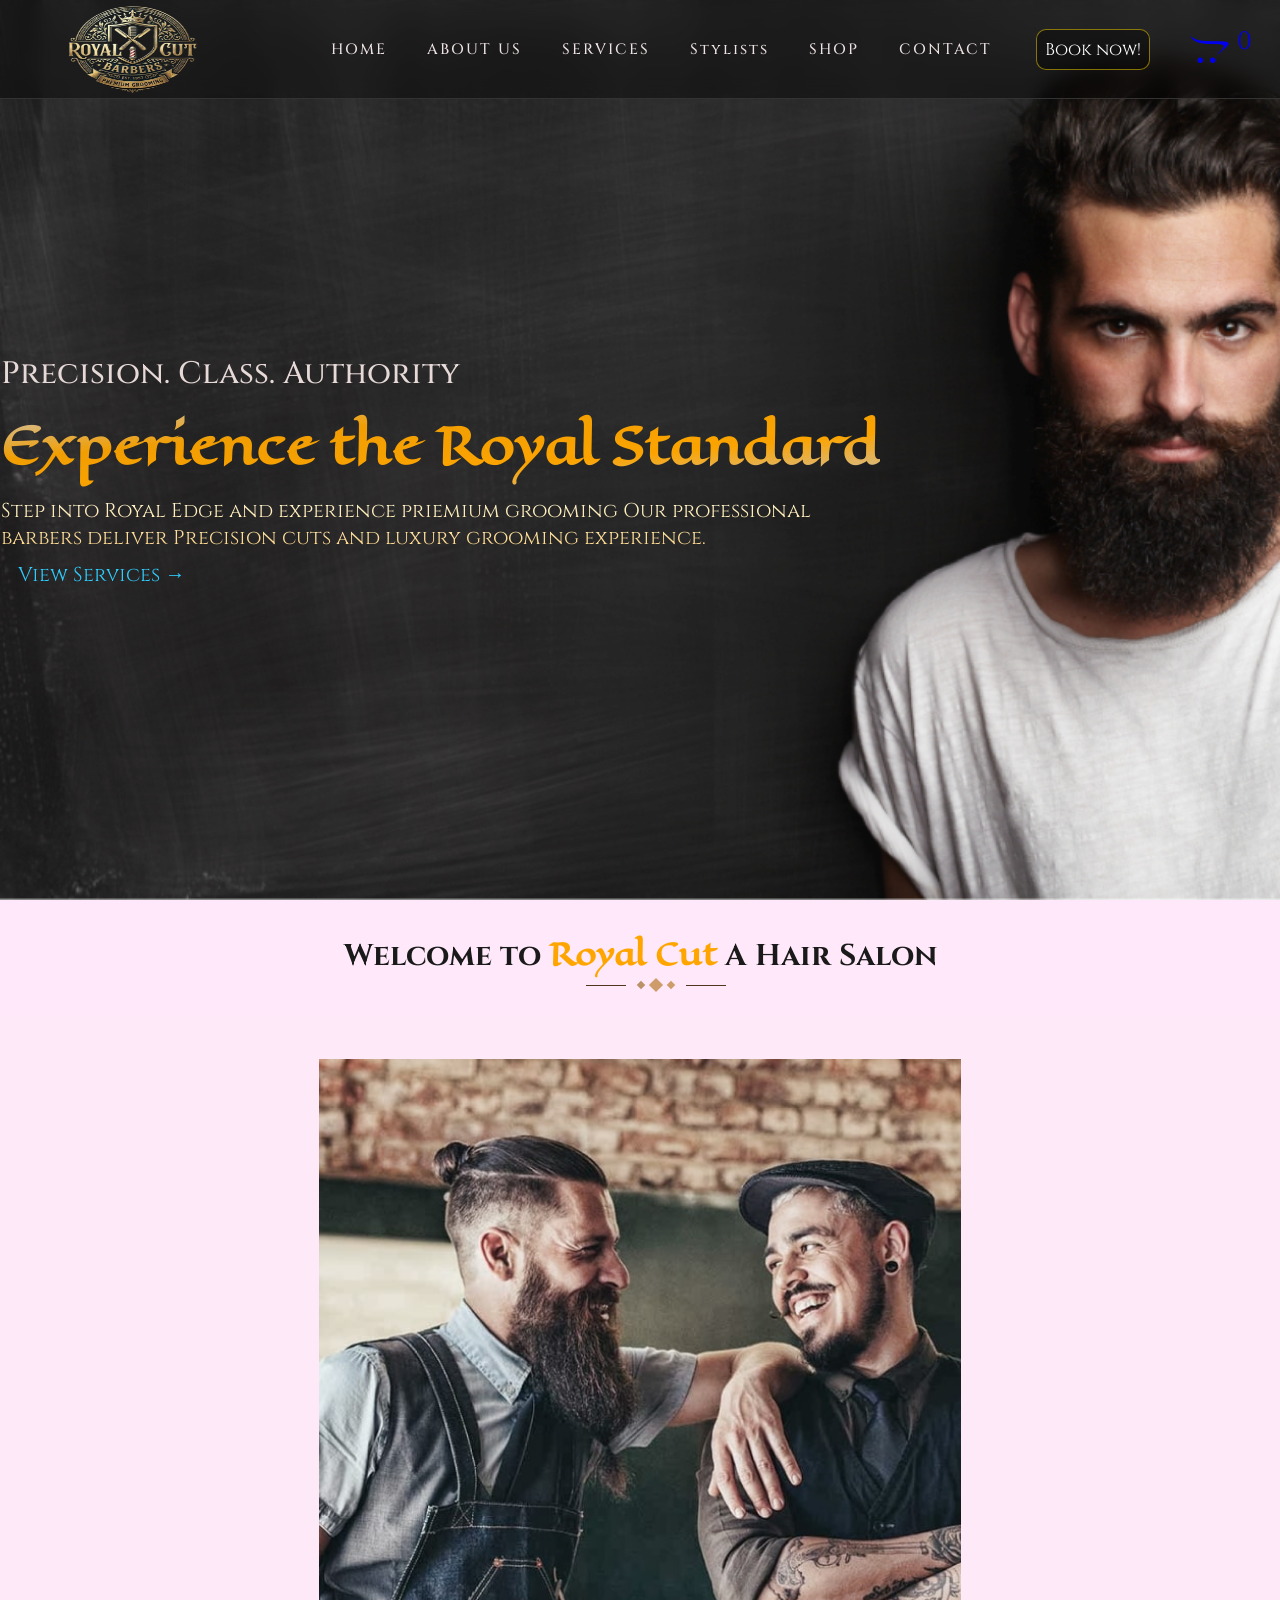
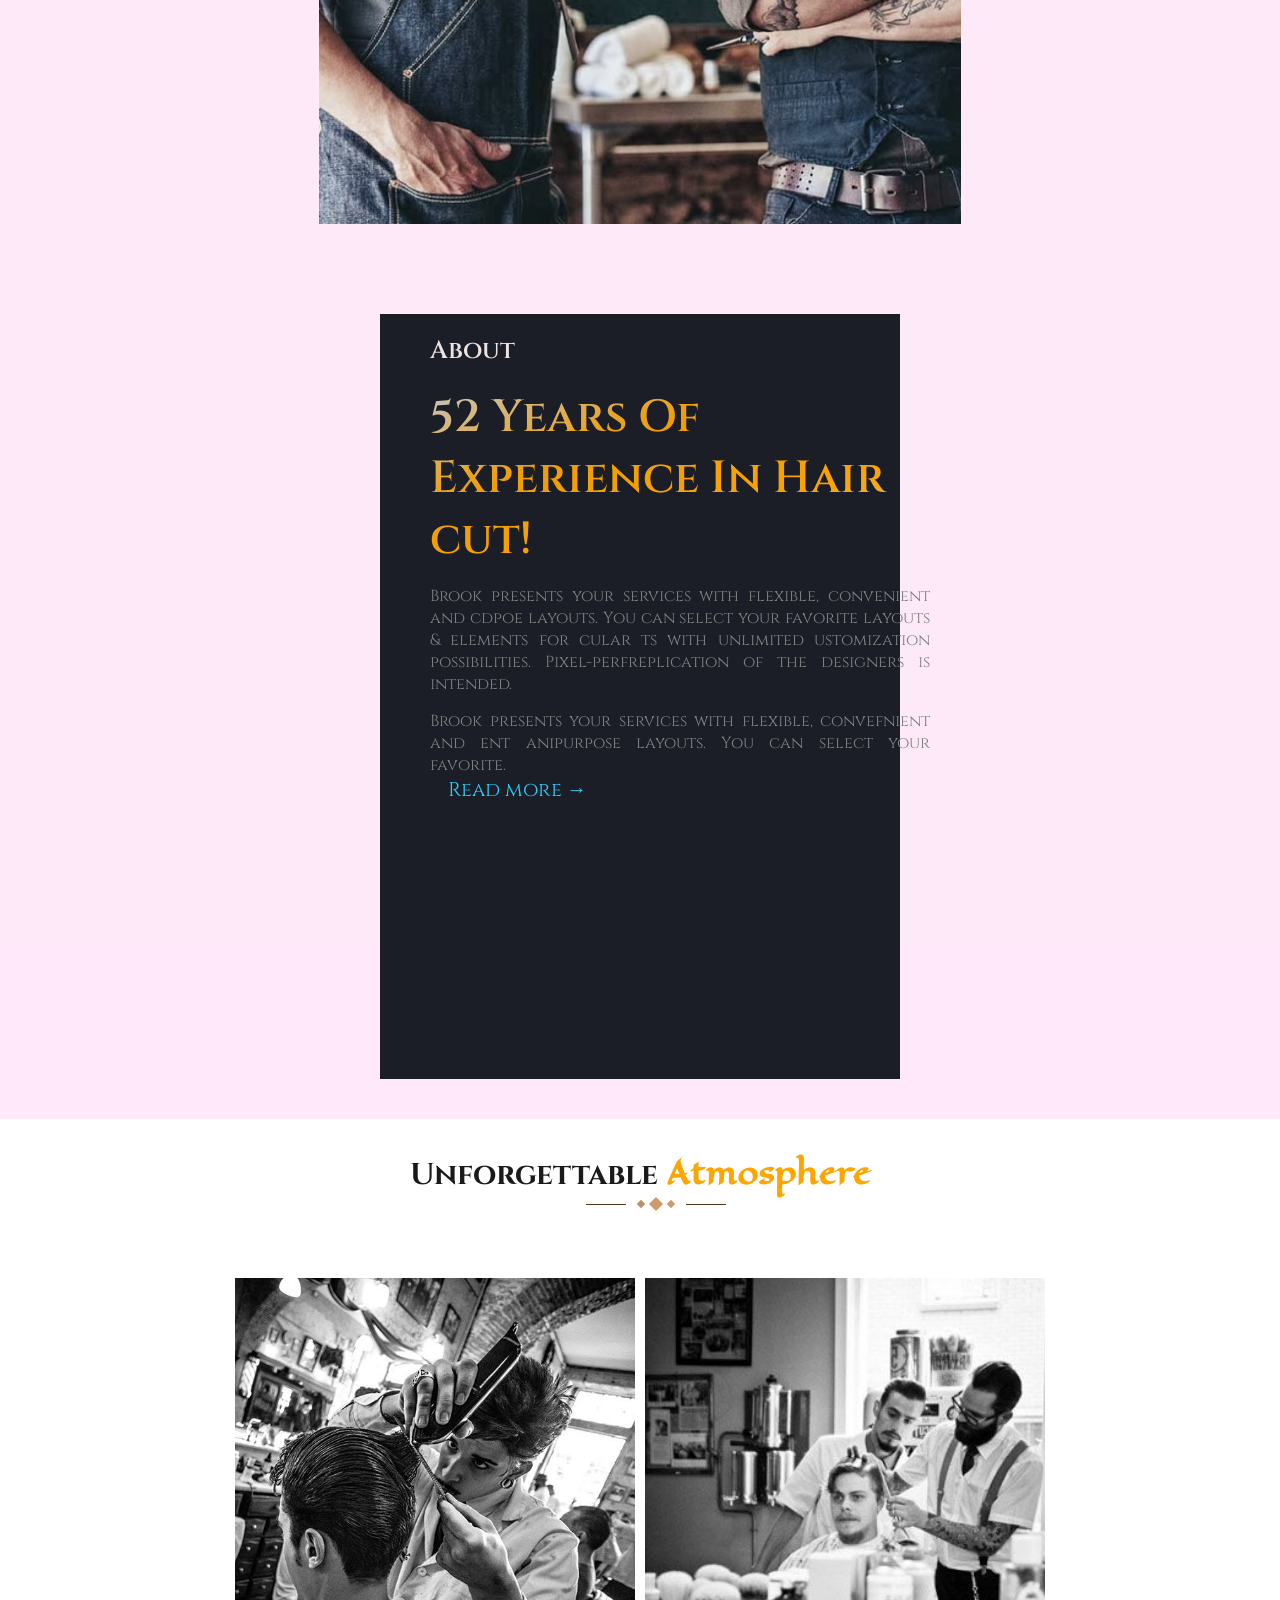
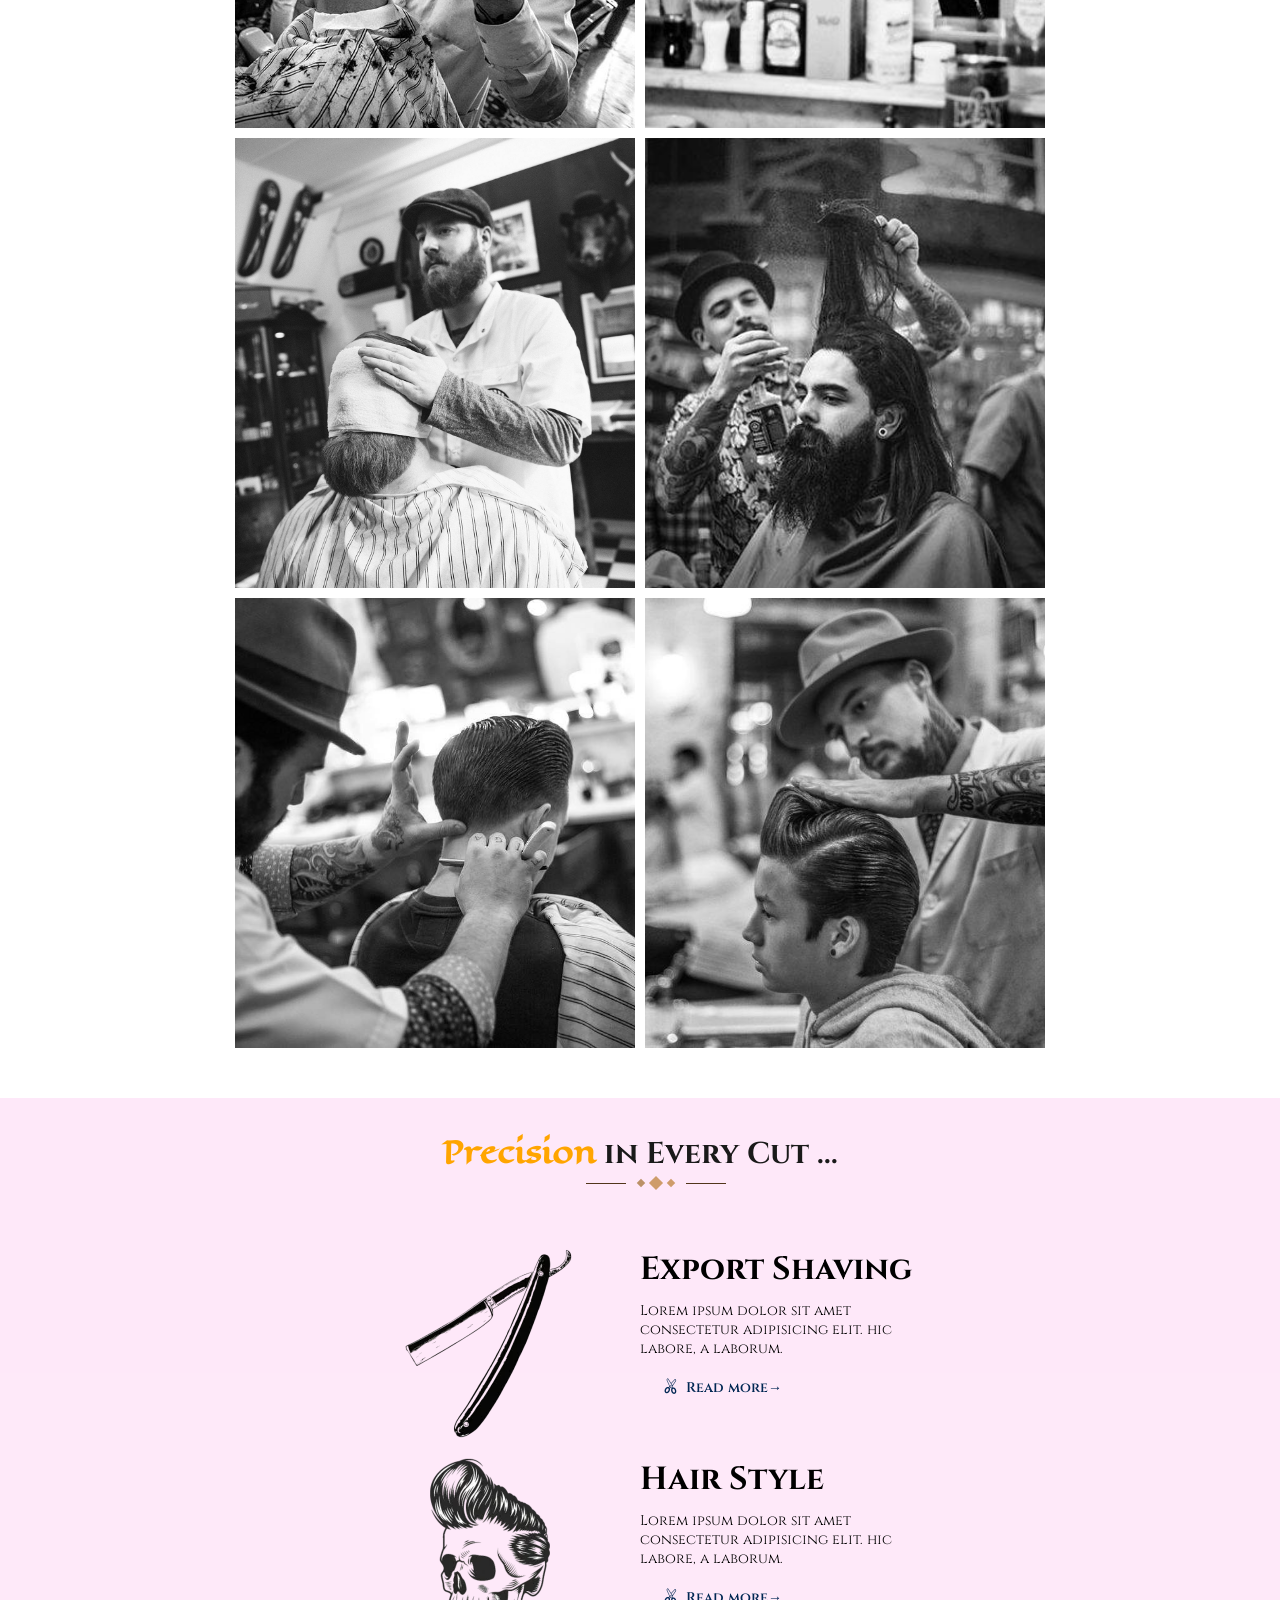
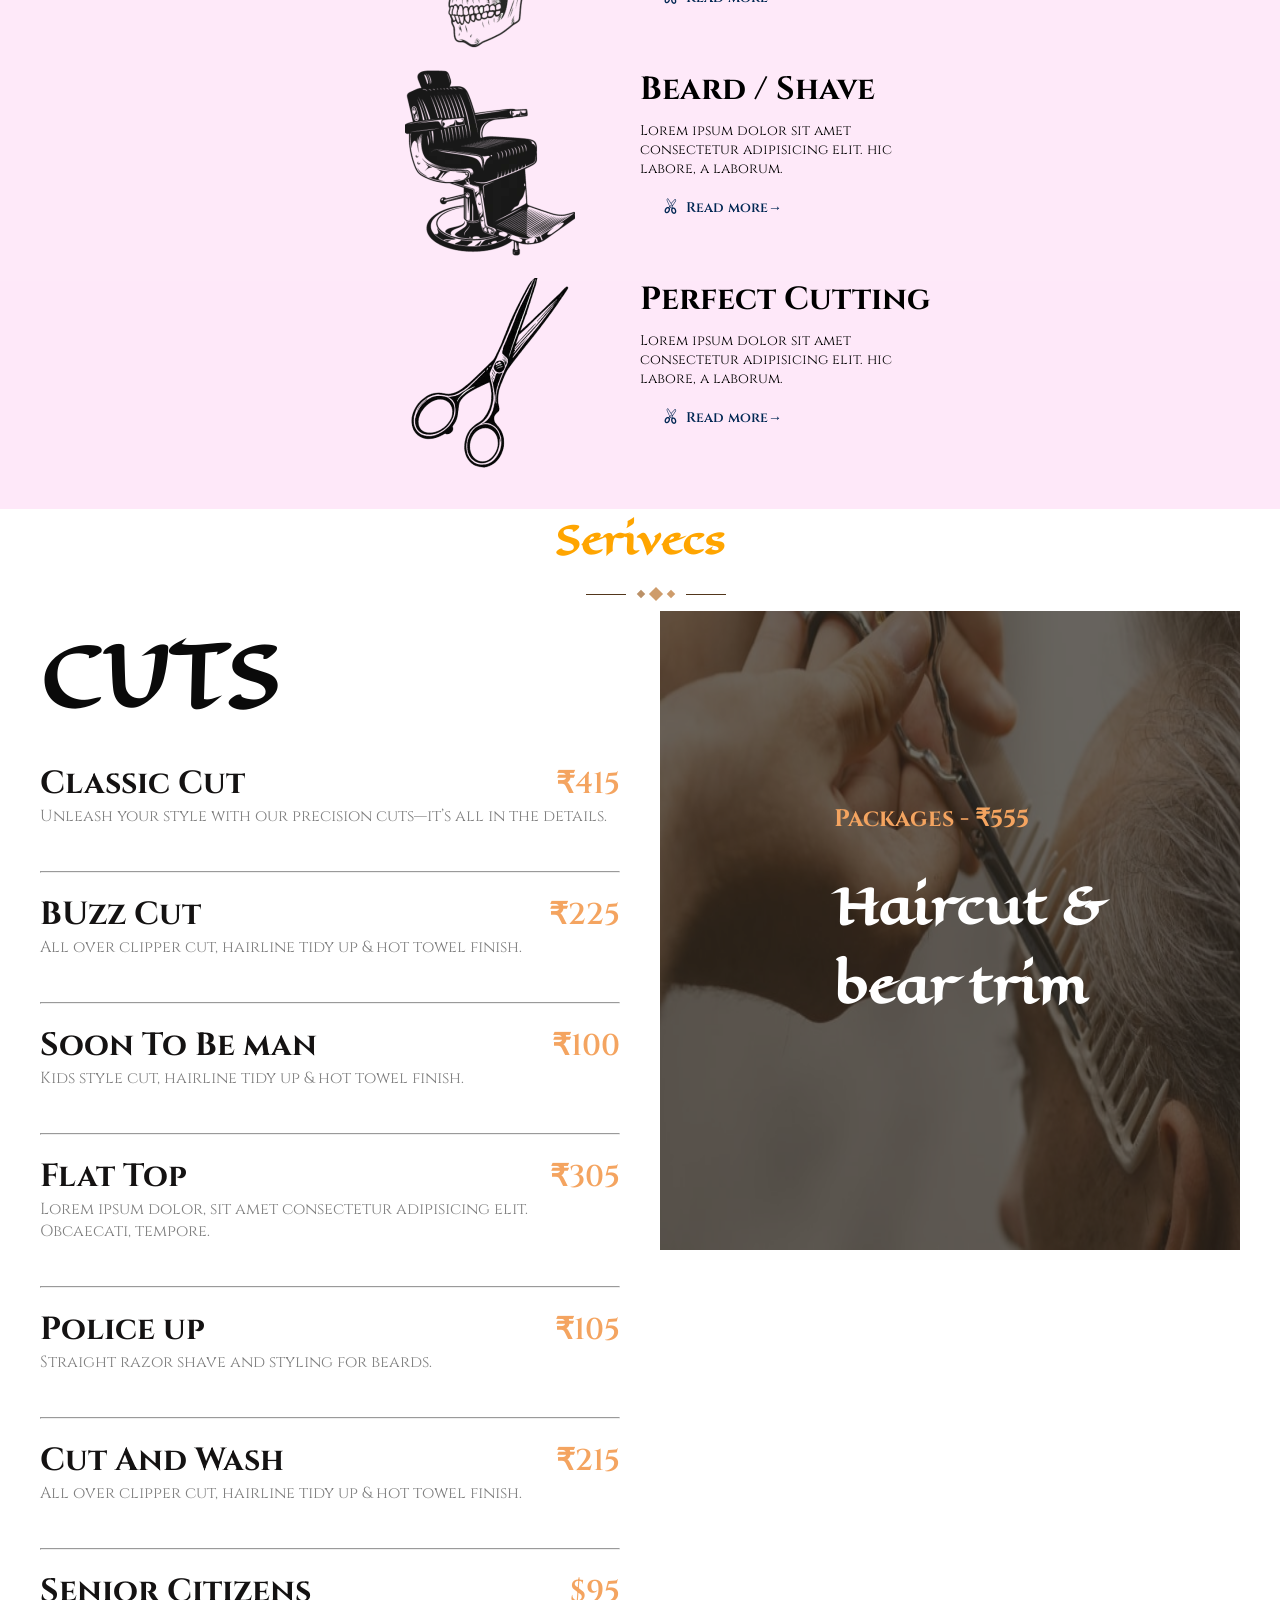
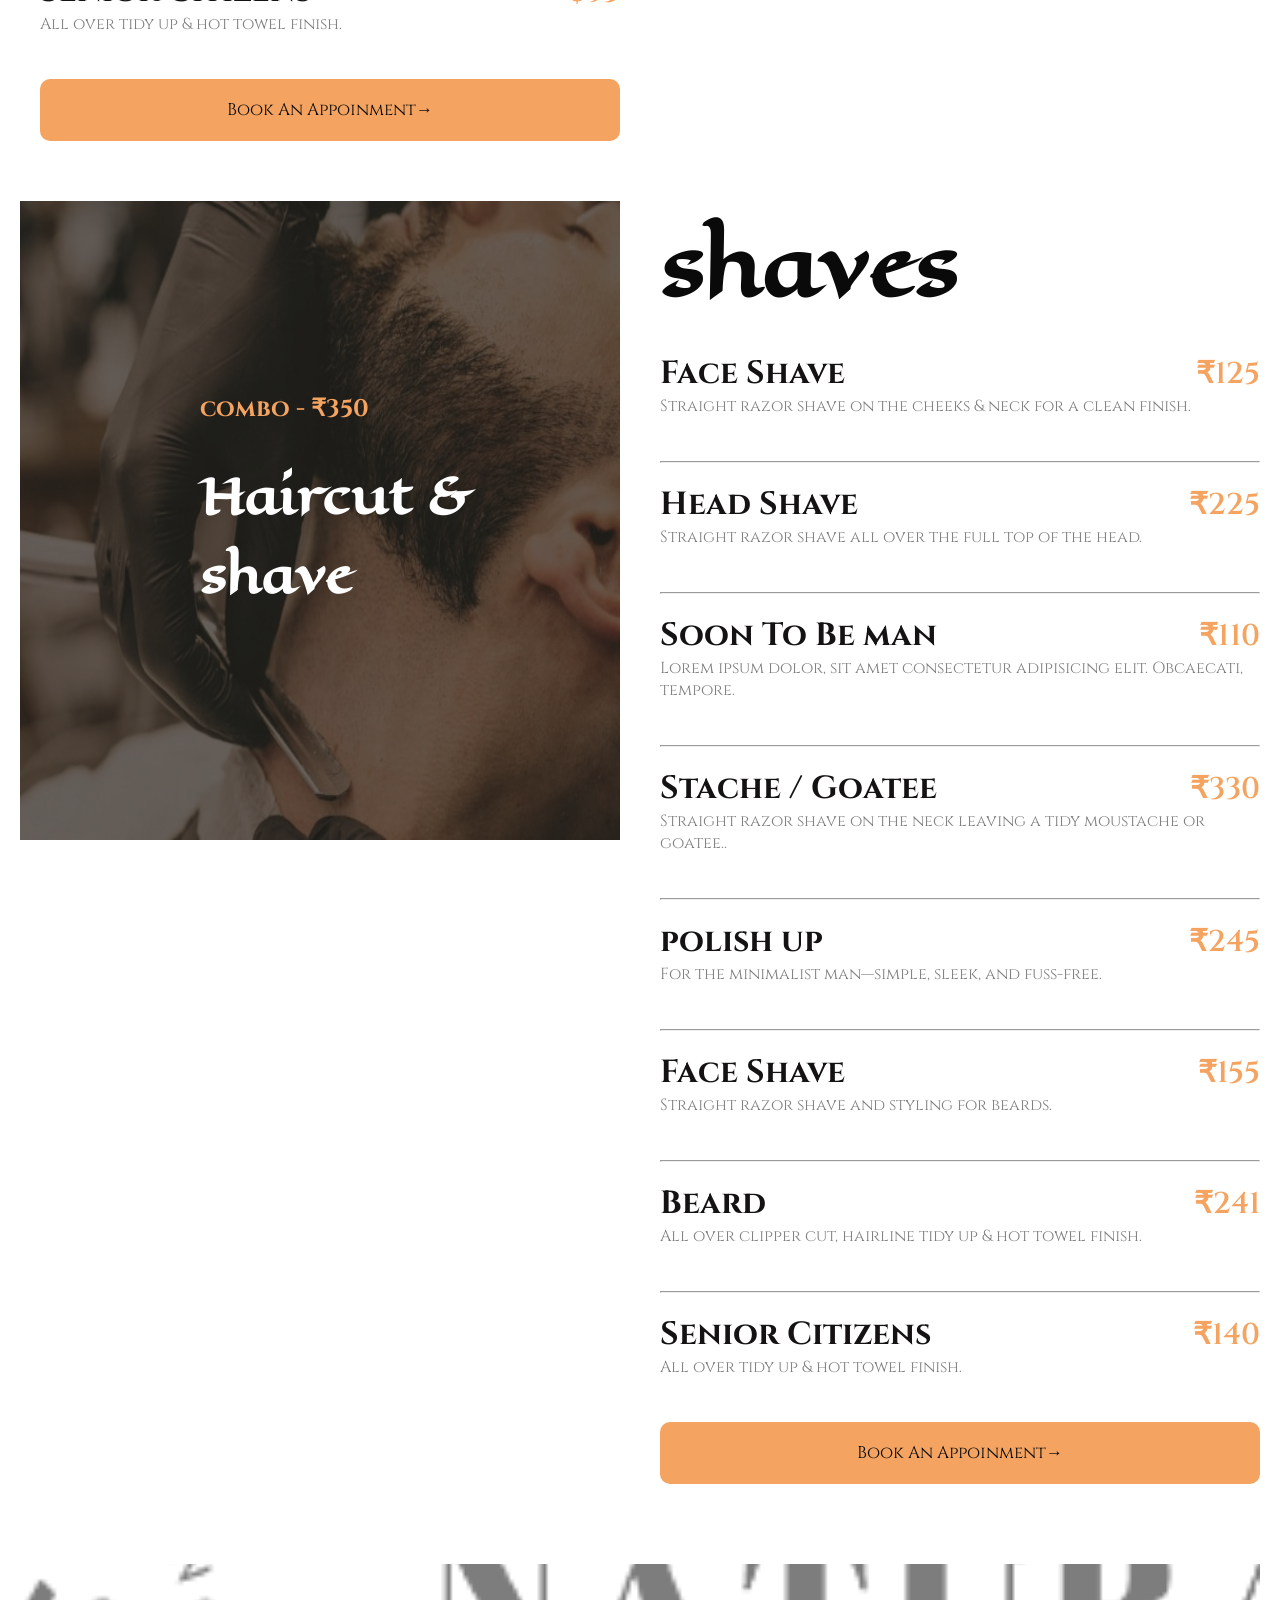
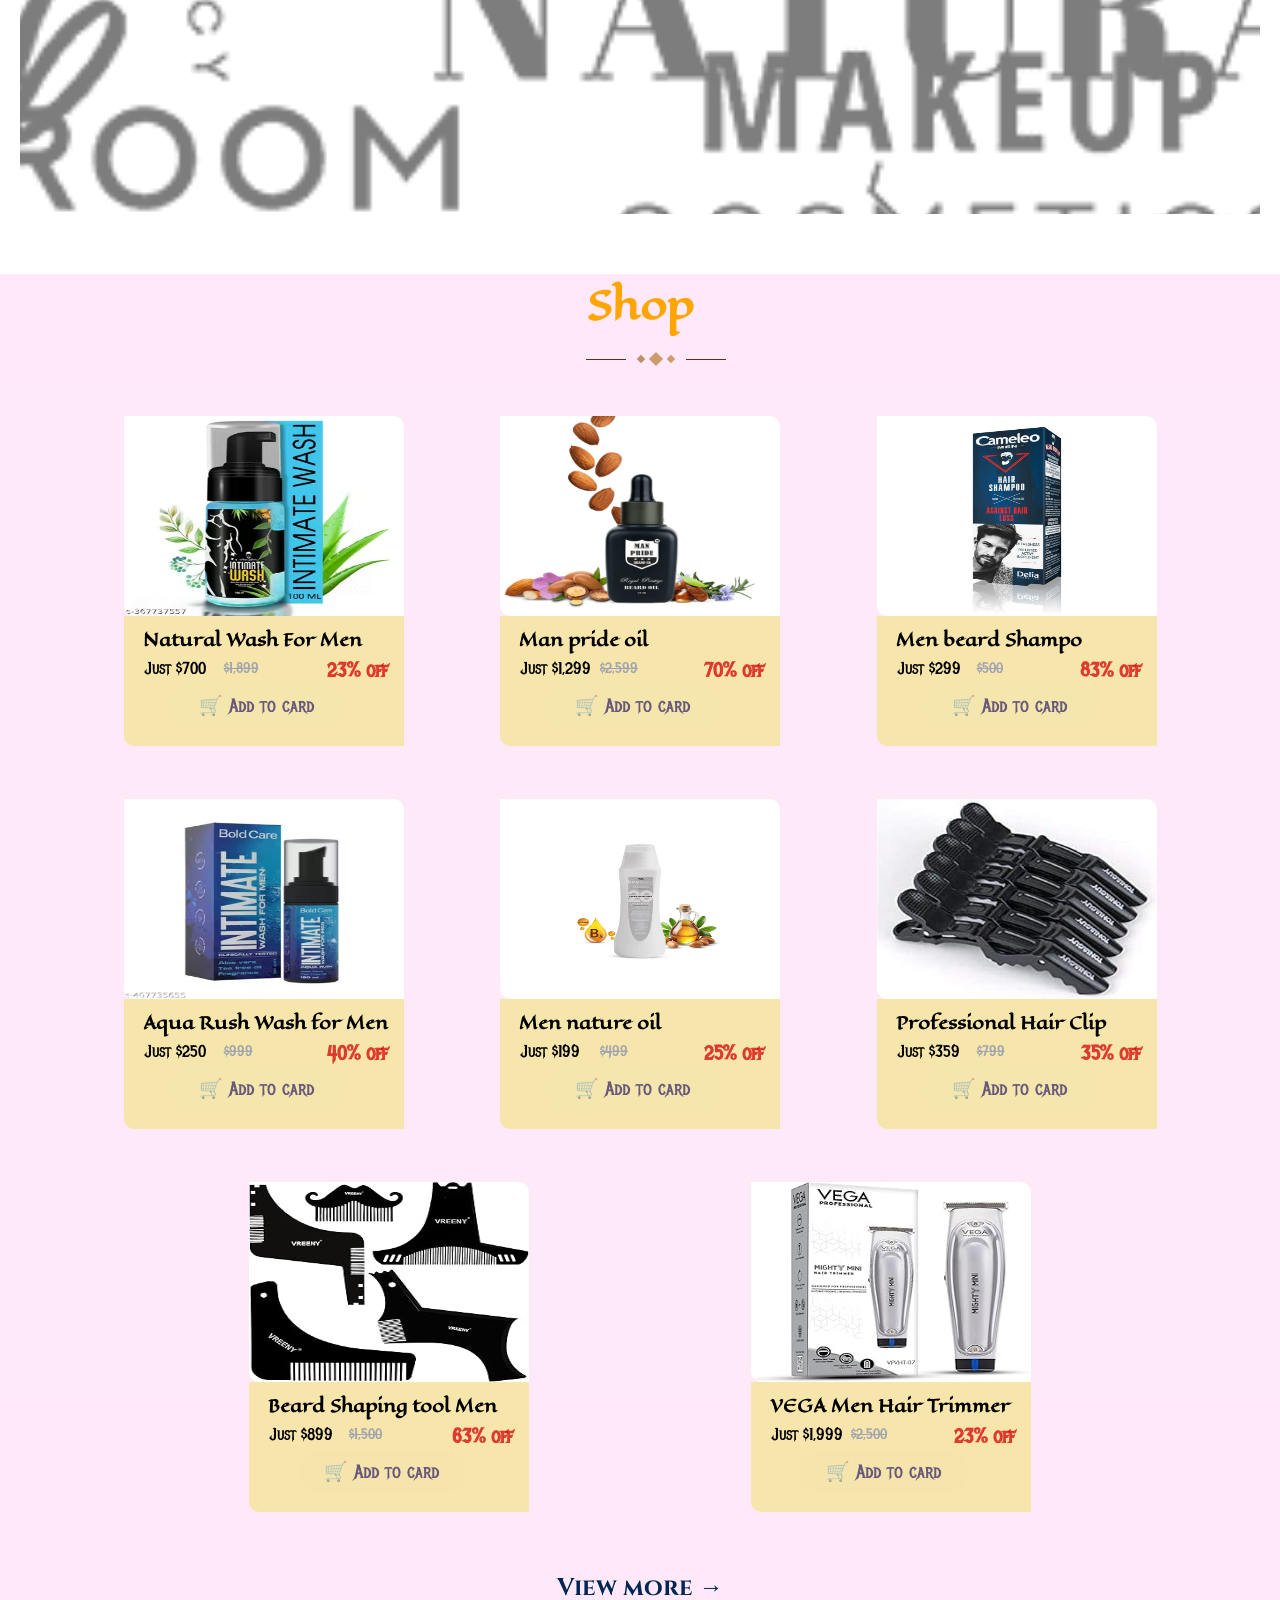
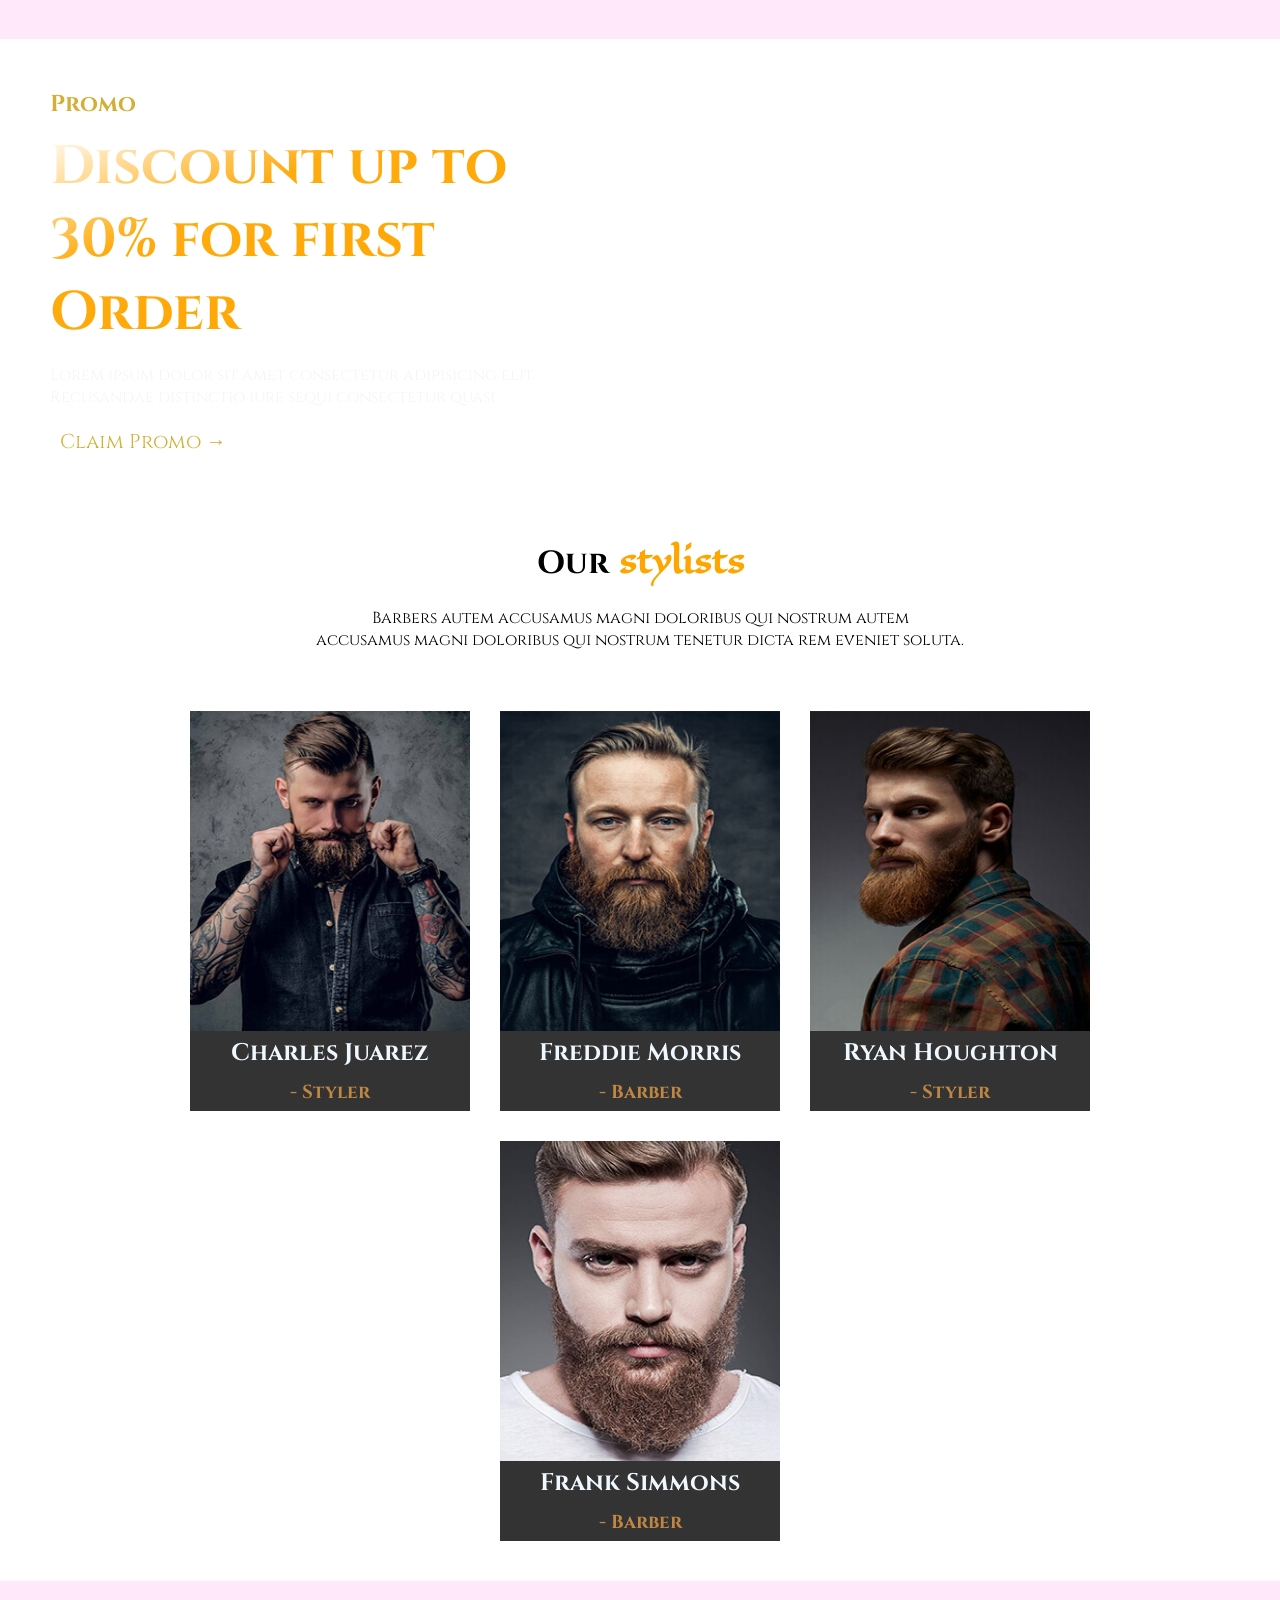
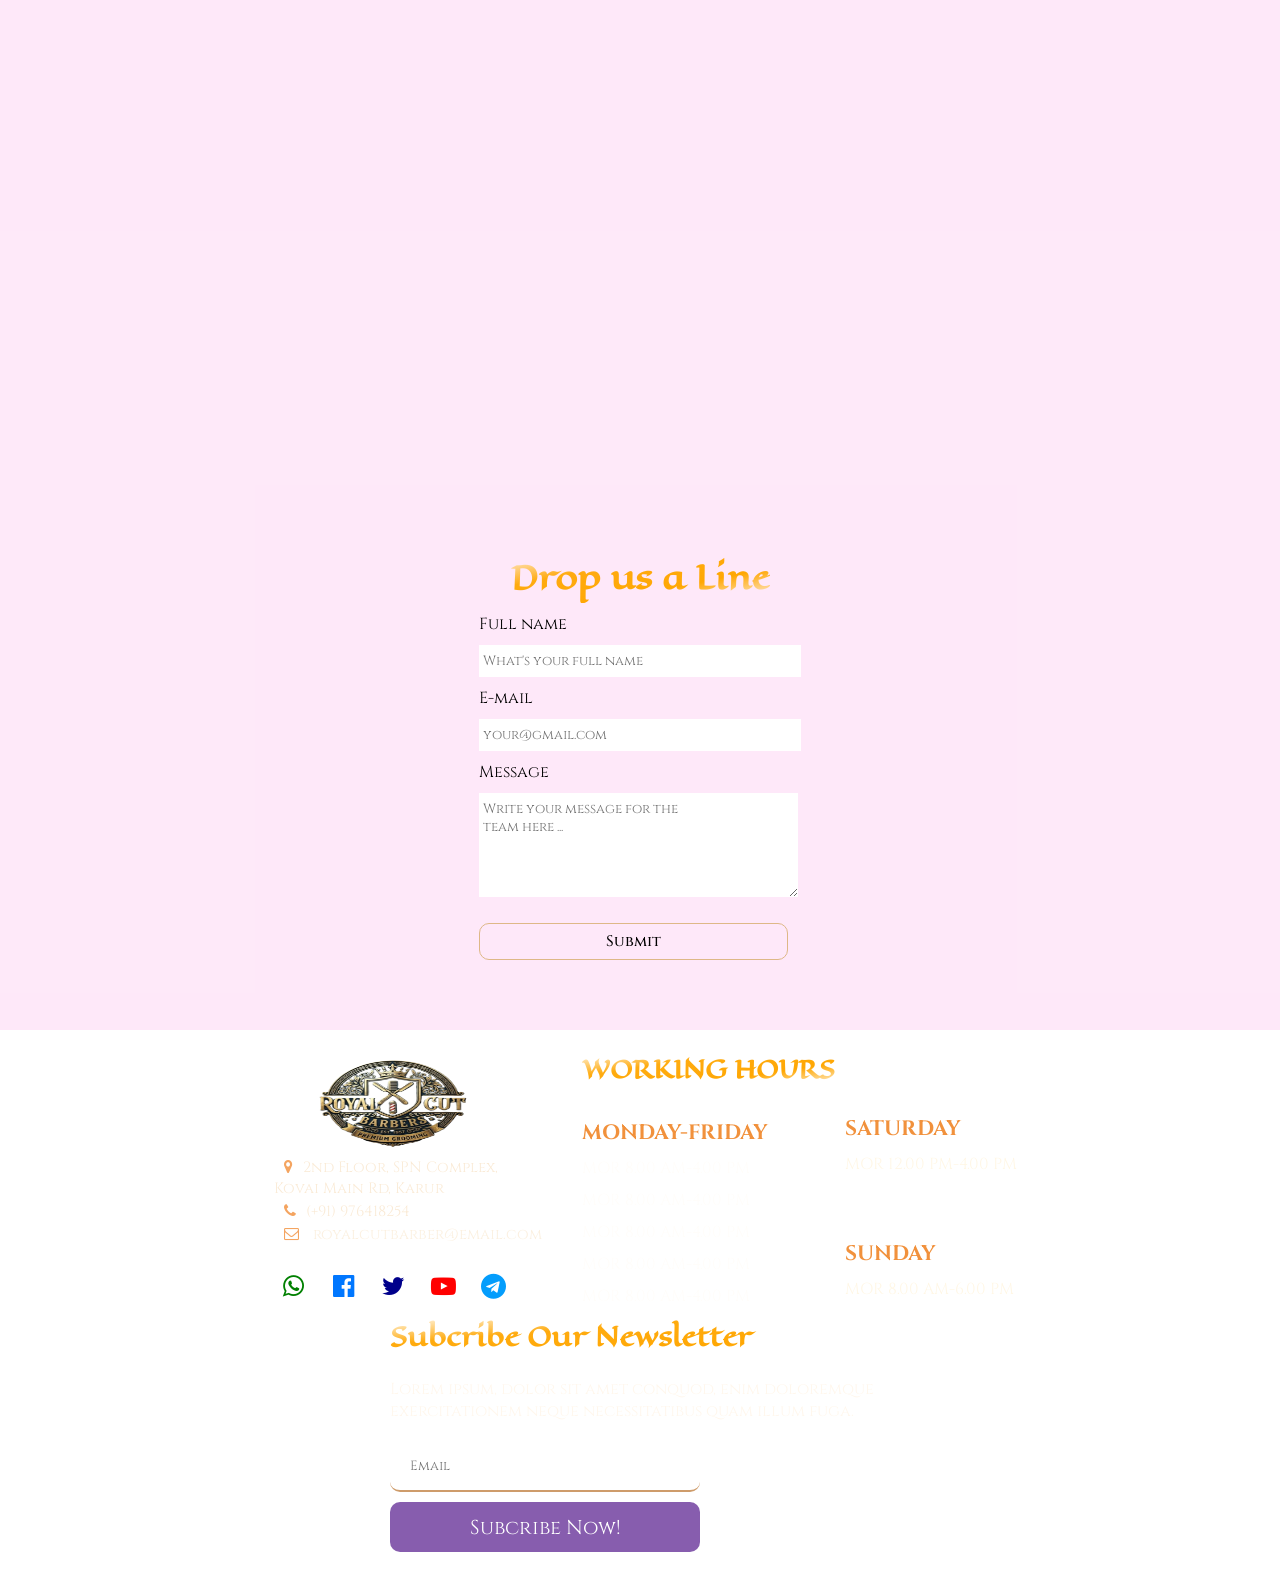
==== commit 63227faa: "done2" ====
--- a/index.html
+++ b/index.html
@@ -5,6 +5,7 @@
     <meta charset="UTF-8">
     <meta name="viewport" content="width=device-width, initial-scale=1.0">
     <title>Royal cut barber</title>
+    <link href="https://unpkg.com/aos@2.3.4/dist/aos.css" rel="stylesheet">
     <link rel="icon" href="./project-img/WhatsApp-Image-logo.png">
     <link rel="stylesheet" href="https://cdnjs.cloudflare.com/ajax/libs/font-awesome/4.7.0/css/font-awesome.min.css">
     <link rel="stylesheet" href="./css/shop.css">
@@ -31,6 +32,7 @@
                     <li><a href="./index.html">HOME</a></li>
                     <li><a href="./about.html">ABOUT US</a></li>
                     <li><a href="./services.html">SERVICES</a></li>
+                    <li><a href="./services.html">Stylists</a></li>
                     <li><a href="./shop.html">SHOP</a></li>
                     <li><a href="./contact.html">CONTACT</a></li>
                 </ul>
@@ -46,7 +48,7 @@
         </div>
         <div class="con-body">
             <div class="cover">
-                <div class="h-content">
+                <div class="h-content" data-aos="fade-right">
                     <h4>Precision. Class. Authority</h4>
                     <h2>Experience the Royal Standard</h2>
 
@@ -72,7 +74,7 @@
             </p>
         </div>
         <div class="con-body">
-            <div class="left-box">
+            <div class="left-box" data-aos="fade-right">
                 <div class="left-contend">
                     <img src="./project-img/about.jpg" alt="">
                     <div class="about"></div>
@@ -80,7 +82,7 @@
 
                 </div>
             </div>
-            <div class="right-box">
+            <div class="right-box" data-aos="fade-left">
                 <div class="right-contend">
                     <div class="main">
                         <h1>About</h1>
@@ -171,7 +173,7 @@
             <div class="main-con">
                 <div class="box1">
                     <div class="left-top">
-                        <div class="card1">
+                        <div class="card1" data-aos="fade-up">
                             <div class="cardimg">
                                 <img src="./project-img/shape1.webp" alt="">
                             </div>
@@ -184,7 +186,7 @@
                         </div>
                     </div>
                     <div class="left-bottom">
-                        <div class="card1">
+                        <div class="card1" data-aos="fade-up">
                             <div class="cardimg">
                                 <img src="./project-img/shape3.webp" alt="">
 
@@ -200,7 +202,7 @@
                 </div>
                 <div class="box2">
                     <div class="right-top">
-                        <div class="card1">
+                        <div class="card1" data-aos="fade-up">
                             <div class="cardimg">
                                 <img src="./project-img/shape2.webp" alt="">
                             </div>
@@ -213,7 +215,7 @@
                         </div>
                     </div>
                     <div class="right-bottom">
-                        <div class="card1">
+                        <div class="card1" data-aos="fade-up">
                             <div class="cardimg">
                                 <img src="./project-img/shape4.webp" alt="">
                             </div>
@@ -245,7 +247,7 @@
             </p>
         </div>
         <div class="f-body bg-s ">
-          <div class="l-box">
+            <div class="l-box">
                 <h1>CUTS</h1>
                 <div class="line1">
                     <h2>Classic Cut</h2>
@@ -296,8 +298,8 @@
                 </div>
                 <p>All over tidy up & hot towel finish.</p>
                 <br><br>
-         <button><a href="./css/contact.css">Book An Appoinment→</a></button>
-  </div>
+                <button class="nav-btn"><a href="./css/contact.css">Book An Appoinment→</a></button>
+            </div>
             <div class="r-box">
                 <img src="./project-img/service-image.jpg" alt="">
                 <div class="con"></div>
@@ -311,65 +313,65 @@
 
     <div class="container">
         <div class="s-body bg-s">
-           <div class="l-box">
-                    <h1>shaves</h1>
-                    <div class="line1">
-                        <h2>Face Shave</h2>
-                        <span class="rupees"> ₹125</span>
-                    </div>
-                    <p>Straight razor shave on the cheeks & neck for a clean finish.</p>
-                    <br><br>
-                    <hr>
-                    <div class="line1">
-                        <h2>Head Shave</h2>
-                        <span class="rupees"> ₹225</span>
-                    </div>
-                    <p>Straight razor shave all over the full top of the head.</p>
-                    <br><br>
-                    <hr>
-                    <div class="line1">
-                        <h2>Soon To Be man</h2>
-                        <span class="rupees"> ₹110</span>
-                    </div>
-                    <p>Lorem ipsum dolor, sit amet consectetur adipisicing elit. Obcaecati, tempore.</p>
-                    <br><br>
-                    <hr>
-                    <div class="line1">
-                        <h2>Stache / Goatee</h2>
-                        <span class="rupees"> ₹330</span>
-                    </div>
-                    <p>Straight razor shave on the neck leaving a tidy moustache or goatee..</p>
-                    <br><br>
-                    <hr>
-                    <div class="line1">
-                        <h2>polish up</h2>
-                        <span class="rupees"> ₹245</span>
-                    </div>
-                    <p>For the minimalist man—simple, sleek, and fuss-free.</p>
-                    <br><br>
-                    <hr>
-                    <div class="line1">
-                        <h2>Face Shave</h2>
-                        <span class="rupees"> ₹155</span>
-                    </div>
-                    <p>Straight razor shave and styling for beards.</p>
-                    <br><br>
-                    <hr>
-                    <div class="line1">
-                        <h2>Beard</h2>
-                        <span class="rupees"> ₹241</span>
-                    </div>
-                    <p>All over clipper cut, hairline tidy up & hot towel finish.</p>
-                    <br><br>
-                    <hr>
-                    <div class="line1">
-                        <h2>Senior Citizens</h2>
-                        <span class="rupees"> ₹140</span>
-                    </div>
-                    <p>All over tidy up & hot towel finish.</p>
-                    <br><br>
-                 <button><a href="./css/contact.css">Book An Appoinment→</a></button>
-               </div>
+            <div class="l-box">
+                <h1>shaves</h1>
+                <div class="line1">
+                    <h2>Face Shave</h2>
+                    <span class="rupees"> ₹125</span>
+                </div>
+                <p>Straight razor shave on the cheeks & neck for a clean finish.</p>
+                <br><br>
+                <hr>
+                <div class="line1">
+                    <h2>Head Shave</h2>
+                    <span class="rupees"> ₹225</span>
+                </div>
+                <p>Straight razor shave all over the full top of the head.</p>
+                <br><br>
+                <hr>
+                <div class="line1">
+                    <h2>Soon To Be man</h2>
+                    <span class="rupees"> ₹110</span>
+                </div>
+                <p>Lorem ipsum dolor, sit amet consectetur adipisicing elit. Obcaecati, tempore.</p>
+                <br><br>
+                <hr>
+                <div class="line1">
+                    <h2>Stache / Goatee</h2>
+                    <span class="rupees"> ₹330</span>
+                </div>
+                <p>Straight razor shave on the neck leaving a tidy moustache or goatee..</p>
+                <br><br>
+                <hr>
+                <div class="line1">
+                    <h2>polish up</h2>
+                    <span class="rupees"> ₹245</span>
+                </div>
+                <p>For the minimalist man—simple, sleek, and fuss-free.</p>
+                <br><br>
+                <hr>
+                <div class="line1">
+                    <h2>Face Shave</h2>
+                    <span class="rupees"> ₹155</span>
+                </div>
+                <p>Straight razor shave and styling for beards.</p>
+                <br><br>
+                <hr>
+                <div class="line1">
+                    <h2>Beard</h2>
+                    <span class="rupees"> ₹241</span>
+                </div>
+                <p>All over clipper cut, hairline tidy up & hot towel finish.</p>
+                <br><br>
+                <hr>
+                <div class="line1">
+                    <h2>Senior Citizens</h2>
+                    <span class="rupees"> ₹140</span>
+                </div>
+                <p>All over tidy up & hot towel finish.</p>
+                <br><br>
+                <button class="nav-btn"><a href="./css/contact.css">Book An Appoinment→</a></button>
+            </div>
             <div class="r-box">
 
                 <img src="./project-img/service-image-2.jpg" alt="">
@@ -436,7 +438,7 @@
         </div>
 
         <div class="cd shop">
-            <div class="main-box shop1">
+            <div class="main-box shop1" data-aos="zoom-in">
                 <div class="top-box">
                     <img src="./project-img/prd8.avif" alt="">
                     <div class="design">
@@ -455,7 +457,7 @@
                     <button>🛒 Add to card</button>
                 </div>
             </div>
-            <div class="main-box shop1">
+            <div class="main-box shop1" data-aos="zoom-in">
                 <div class="top-box">
                     <img src="./project-img/prd1.webp" alt="">
                     <div class="design">
@@ -474,7 +476,7 @@
                     <button>🛒 Add to card</button>
                 </div>
             </div>
-            <div class="main-box shop1">
+            <div class="main-box shop1" data-aos="zoom-in">
                 <div class="top-box">
                     <img src="./project-img/prd2.webp" alt="">
                     <div class="design">
@@ -494,7 +496,7 @@
                     <button>🛒 Add to card</button>
                 </div>
             </div>
-            <div class="main-box shop1">
+            <div class="main-box shop1" data-aos="zoom-in">
                 <div class="top-box">
                     <img src="./project-img/prd9.avif" alt="">
                     <div class="design">
@@ -514,7 +516,7 @@
                     <button>🛒 Add to card</button>
                 </div>
             </div>
-            <div class="main-box shop1">
+            <div class="main-box shop1" data-aos="zoom-in">
                 <div class="top-box">
                     <img src="./project-img/prd3.webp" alt="">
                     <div class="design">
@@ -533,7 +535,7 @@
                     <button>🛒 Add to card</button>
                 </div>
             </div>
-            <div class="main-box shop1">
+            <div class="main-box shop1" data-aos="zoom-in">
                 <div class="top-box">
                     <img src="./project-img/prd4.jpg" alt="">
                     <div class="design">
@@ -553,7 +555,7 @@
                     <button>🛒 Add to card</button>
                 </div>
             </div>
-            <div class="main-box shop1">
+            <div class="main-box shop1" data-aos="zoom-in">
 
                 <div class="top-box">
                     <img src="./project-img/prd6.jpg" alt="">
@@ -573,7 +575,7 @@
                     <button>🛒 Add to card</button>
                 </div>
             </div>
-            <div class="main-box shop1">
+            <div class="main-box shop1" data-aos="zoom-in">
                 <div class="top-box">
                     <img src="./project-img/prd7.jpg" alt="">
                     <div class="design">
@@ -604,7 +606,7 @@
 
     <div class="container">
         <div class="discount">
-            <div class="dis-con">
+            <div class="dis-con" data-aos="fade-up">
                 <h5>Promo</h5>
                 <h1>Discount up to 30% for first Order</h1>
                 <p>Lorem ipsum dolor sit amet consectetur adipisicing elit. Recusandae distinctio iure sequi consectetur
@@ -731,7 +733,7 @@
                 <textarea name="What" id="msg" rows="5"
                     placeholder="Write your message for the team here ..."></textarea>
                 <br>
-                <input class="sub" type="submit">
+                <input class="sub nav-btn" type="submit">
             </form>
         </div>
     </div>
@@ -793,12 +795,22 @@
                     illum fuga.</p>
                 <form action="">
                     <input type="text" placeholder="Email" required><br>
-                    <button>Subcribe Now!</button>
+                    <button class="nav-btn">Subcribe Now!</button>
                 </form>
             </div>
         </div>
     </div>
 
+
+
+    <script src="https://unpkg.com/aos@2.3.4/dist/aos.js"></script>
+
+    <script>
+        AOS.init({
+            duration: 1000,
+            once: true
+        });
+    </script>
 </body>
 
 </html>
--- a/css/shop.css
+++ b/css/shop.css
@@ -13,6 +13,9 @@
     padding: 0;
     font-family: "Cinzel", serif;
     box-sizing: border-box;
+}
+body{
+    overflow-x: hidden;
 }
 
 
--- a/css/contact.css
+++ b/css/contact.css
@@ -5,6 +5,9 @@
     --font-heading: "Metal Mania", system-ui;
     --font-mainhead:"Eagle Lake", serif;
    
+}
+body{
+    overflow-x: hidden;
 }
 
 * {
@@ -68,7 +71,7 @@
      border: none;
 }
 .a-content form .sub{
-    padding: 7px 130px 7px;
+    padding: 7px 126px 7px;
    /* background-color: rgb(238, 238, 238); */
     border: none;
     color: black;
--- a/css/about.css
+++ b/css/about.css
@@ -4,6 +4,9 @@
     box-sizing: border-box;
     font-family: "Cinzel", serif;
 
+}
+body{
+    overflow-x: hidden;
 }
 
 .a1 {
--- a/css/services.css
+++ b/css/services.css
@@ -10,6 +10,9 @@
     padding: 0;
     box-sizing: border-box;
       font-family:"Cinzel", serif ;
+}
+body{
+    overflow-x: hidden;
 }
 
 .s1 {
--- a/css/index.css
+++ b/css/index.css
@@ -13,6 +13,11 @@
     padding: 0;
     box-sizing: border-box;
     font-family: "Cinzel", serif;
+    /* outline: 2px solid red; */
+}
+
+body {
+    overflow-x: hidden;
 }
 
 .container {
@@ -26,10 +31,11 @@
     justify-content: space-between;
     background: rgba(0, 0, 0, 0.4);
     backdrop-filter: blur(10px);
-    padding: 5px 20px;
+    padding: 1px 20px;
     position: fixed;
     width: 100%;
     z-index: 1000;
+    border-bottom: 1px solid #333;
 
 }
 
@@ -85,14 +91,14 @@
 .logo {
     /* border: 2px solid green; */
     height: 6rem;
-    width: 16rem;
+    width: 14rem;
 
 }
 
 .logo img {
     /* border: 2px solid; */
     height: 6rem;
-    width: 16rem;
+    width: 14rem;
     /* padding: 1PX 10PX; */
     /* object-fit: cover; */
     background-size: cover;
@@ -110,7 +116,7 @@
 nav ul {
     display: flex;
     justify-content: center;
-    gap: 60px;
+    gap: 40px;
 
 }
 
@@ -181,22 +187,29 @@
 }
 
 .nav-btn {
-    padding: 0.5rem 0.5rem;
-    background-color: #0000001a;
+    padding: 0.5rem;
     border-radius: 10px;
-    border: 1px solid rgba(255, 217, 0, 0.507);
+    border: 1px solid rgba(255, 217, 0, 0.5);
+    background-color: #00000062;
+    transition: 0.3s ease;
 }
 
 .nav-btn:hover {
-    background-color: rgba(252, 111, 10, 0.925);
-}
+    background: linear-gradient(45deg, gold, orange);
+    transform: translateY(-3px);
+    box-shadow: 0 5px 15px rgba(255, 165, 0, 0.4);
+}
+
+
+
+
+
+
 
 .nav-btn a {
     text-decoration: none;
     color: white;
     font-size: 17px;
-
-
 }
 
 .cover {
@@ -260,7 +273,7 @@
 }
 
 .main-btn {
-    margin: 0px -18px;
+    /* margin: 0px -18px; */
     font-size: 20px;
     /* padding: 20px 30px; */
     font-family: var(--font-head);
@@ -294,7 +307,7 @@
     position: absolute;
     width: 90%;
     top: 90px;
-    left: 50px;
+    left: 80px;
 }
 
 .h2 p .deg1 {
@@ -379,7 +392,7 @@
 .left-contend {
     /* border: 2px solid #00ff37; */
     height: 85vh;
-    /* flex: 0 0 400px; */
+    flex: 0 0 auto;
     display: flex;
     justify-content: center;
     position: relative;
@@ -858,6 +871,8 @@
 }
 
 @media screen and (max-width:576px) {
+
+
     .fa-bars {
         display: block;
     }
@@ -902,11 +917,13 @@
     #bar:checked~nav {
         left: 10px;
     }
-   .container .con-head{
-    position: absolute;
-   }
+
+    .container .con-head {
+        position: absolute;
+    }
+
     .cover {
-        height: 62vh;
+        height: auto;
         padding: 40px;
     }
 
@@ -941,10 +958,9 @@
 
     .right-contend {
         /* border: 2px solid #00ff37; */
-        /* height: auto; */
+        height: auto;
         display: flex;
         background: #1B1E27;
-        width: max-content;
     }
 
     .right-contend h3 {
@@ -962,28 +978,83 @@
         font-size: 10px;
     }
 
+
+
     .main {
         /* border: 2px solid rgb(60, 0, 128); */
-        flex: 0 0 343px;
+        flex: 0 0 240px;
+        display: flex;
+        flex-wrap: wrap;
+        height: auto;
+        flex-direction: column;
+        padding: 2vh;
         margin: 24px 0px;
     }
 
     .left-box,
     .right-box {
         /* border: 2px solid yellow; */
-        flex: 0 0 489px;
+        flex: 1;
         gap: 1px;
         margin: 0;
-    }
-     .left-contend {
-    /* border: 2px solid #00ff37; */
-    /* height: 85vh; */
-    /* width: 100%; */
-    flex: 0 0 329px;
-    display: flex;
-    justify-content: center;
-    position: relative;
-    overflow: hidden;
+        padding: 0;
+    }
+
+    .left-contend {
+        /* border: 2px solid #00ff37; */
+        flex: 0 0 239px;
+        display: flex;
+        justify-content: center;
+        position: relative;
+        overflow: hidden;
+    }
+
+
+    .con-body .main-con .box1,
+    .box2 {
+        /* border: 2px solid rebeccapurple; */
+        /* height: 80vh; */
+        /* flex: 0 0 352px; */
+        display: flex;
+        flex-direction: column;
+        gap: 20px;
+        flex-wrap: wrap;
+    }
+
+    .card1 {
+        /* border: 2px solid red; */
+        /* margin: 10px 10px; */
+        /* height: 35vh; */
+        display: flex;
+        flex-direction: column;
+        /* flex-wrap: wrap; */
+    }
+
+    .cardcon {
+        /* border: 2px solid green; */
+        width: auto;
+        height: 100%;
+    }
+
+    .cardimg {
+        /* border: 2px solid green; */
+        /* width: 50%; */
+        padding: 53px;
+        height: 100%;
+    }
+
+
+
+    .l-box h1 {
+        font-family: var(--font-mainhead);
+        font-size: 3rem;
+        color: #0a0a0a;
+    }
+
+
+
+
+
 
 
 
@@ -1025,6 +1096,27 @@
     /* contact */
     .a-content form {
         margin: 0;
+        padding: 0;
+    }
+
+    .a-content {
+        /* border: 2px solid red; */
+        /* height: 70vh; */
+        width: auto;
+        display: grid;
+        place-items: center;
+    }
+
+    .a-content form input {
+        margin: 10px 0;
+        border: none;
+        padding: 7px 86px 7px 4px;
+    }
+
+    .a-content form textarea {
+        margin: 10px 0;
+        padding: 7px 95px 7px 4px;
+        border: none;
     }
 
     .a-content1 iframe {
@@ -1034,6 +1126,10 @@
     /* discount */
     .dis-con {
         flex: 0 0 40px;
+    }
+
+    .a-content form .sub {
+        padding: 7px 105px 7px;
     }
 
     /* services */
@@ -1048,11 +1144,44 @@
     /* every */
     .box1,
     .box2 {
-        flex: 0 0 380px;
+        flex: 0 1 380px;
     }
 
     .content h1 {
         font-size: 5rem;
     }
-}
+
+
+
+    .h2 .flip {
+        /* border: 2px solid; */
+        position: absolute;
+        width: 70%;
+        top: 90px;
+        left: 50px;
+    }
+
+
+    .container .con-body {
+        /* border: 2px solid red; */
+        display: flex;
+        flex-wrap: wrap;
+        justify-content: center;
+        flex-direction: column;
+        gap: 20px;
+    }
+
+
+
+
+    .box {
+        /* border: 2px solid rebeccapurple; */
+        height: 50vh;
+        flex: 0 0 278px;
+        position: relative;
+        overflow: hidden;
+    }
+
+
+
 }
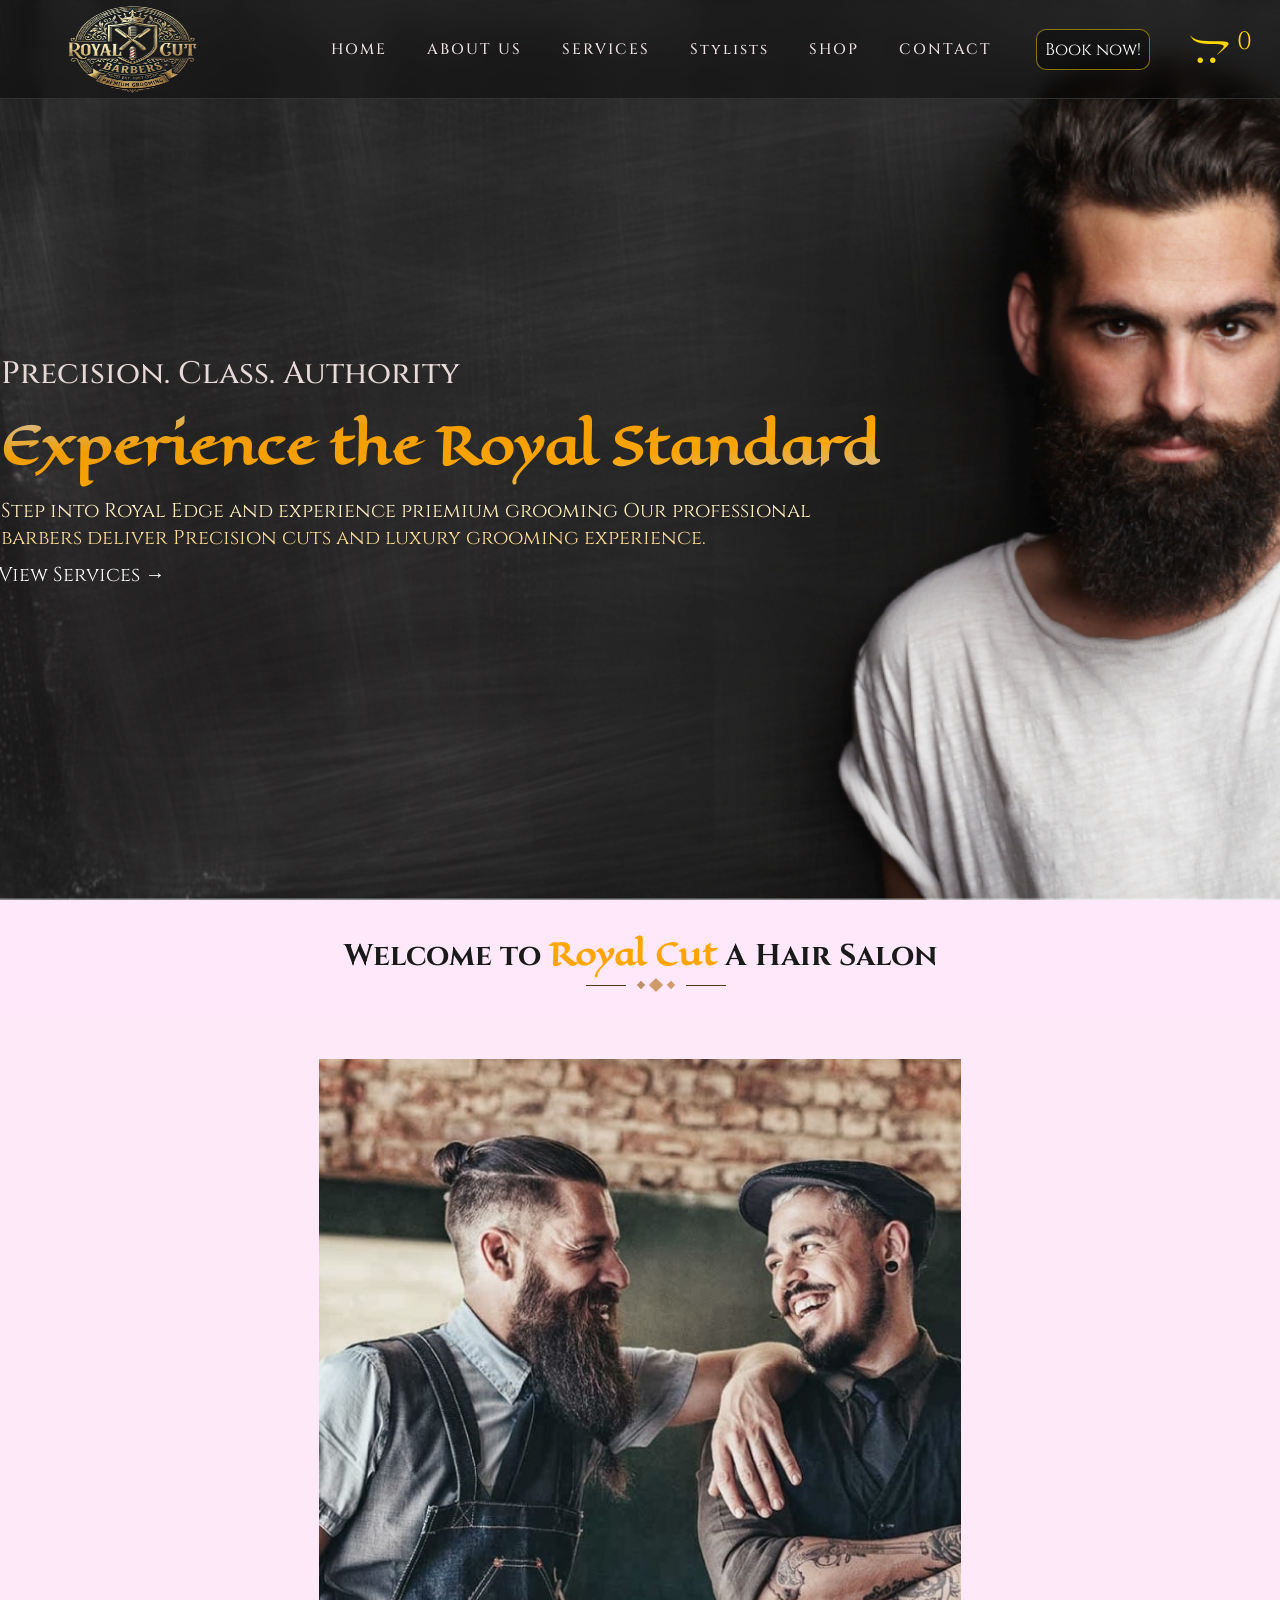
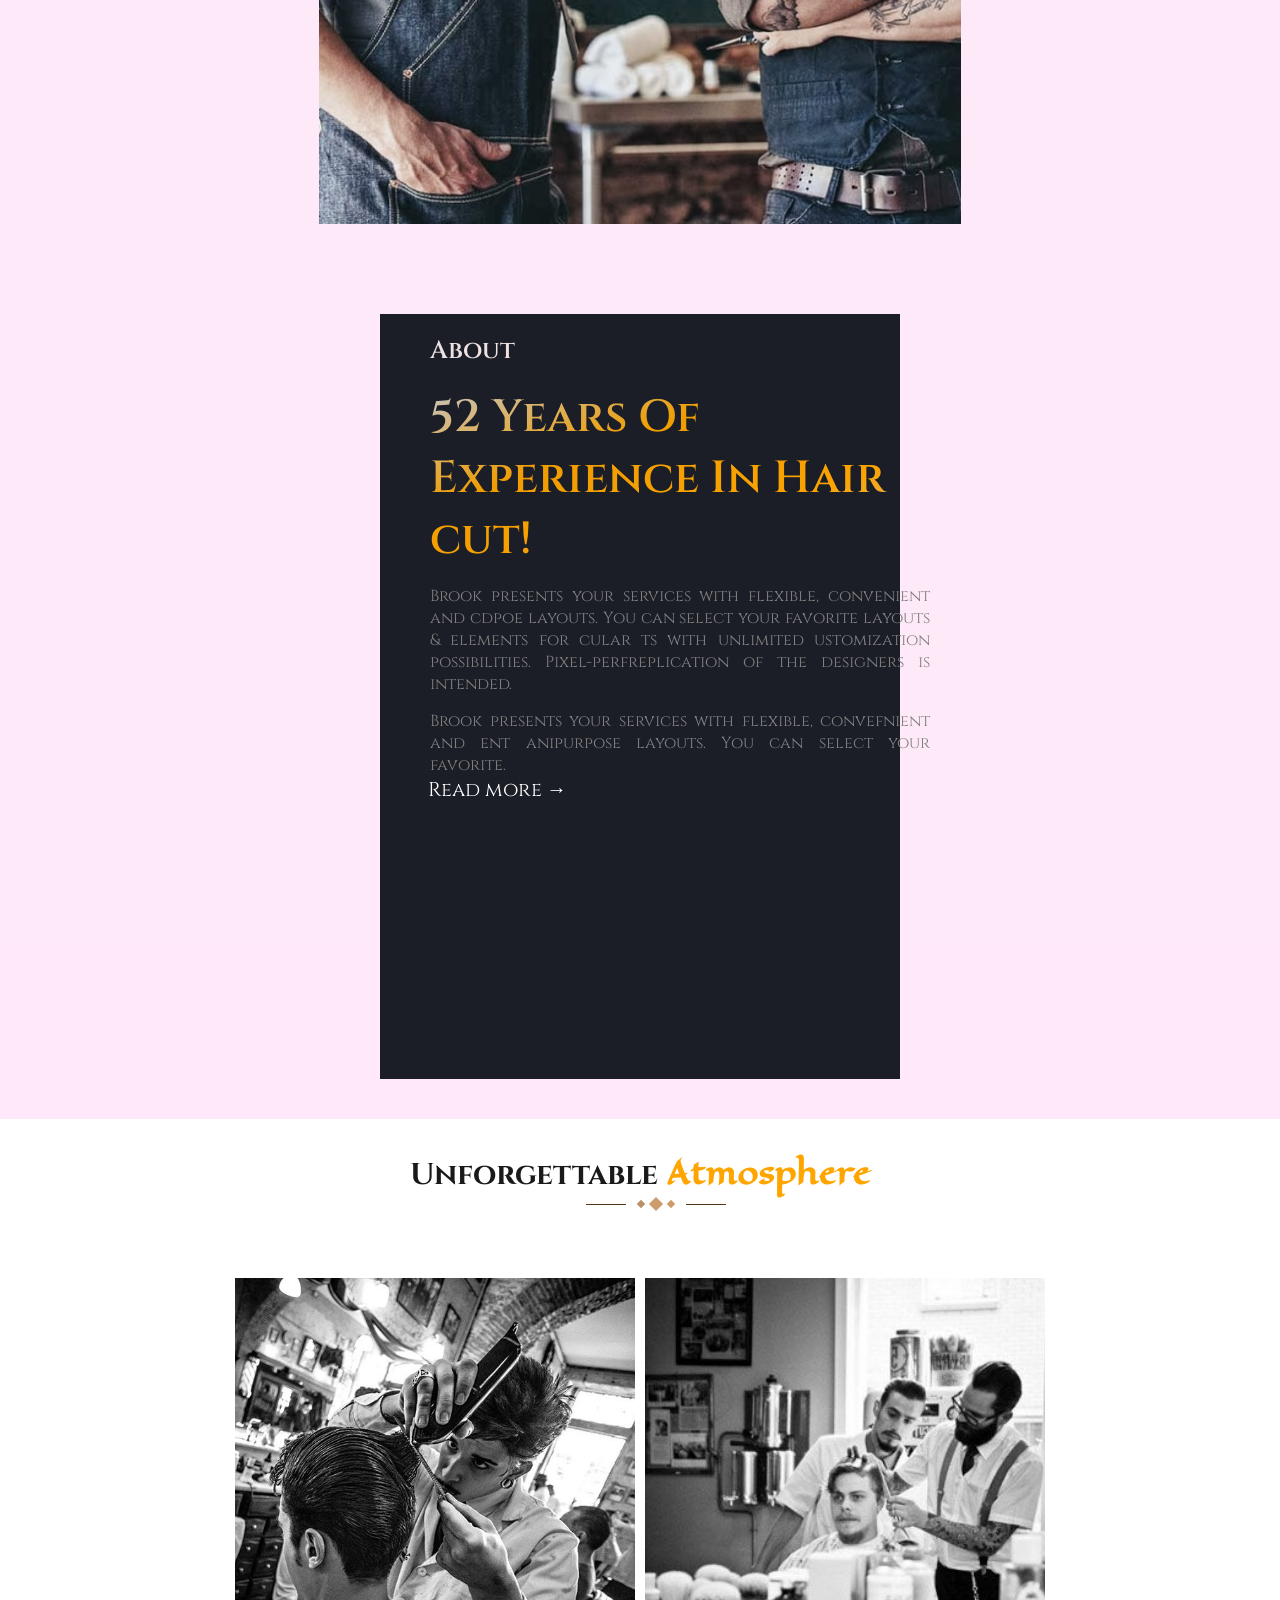
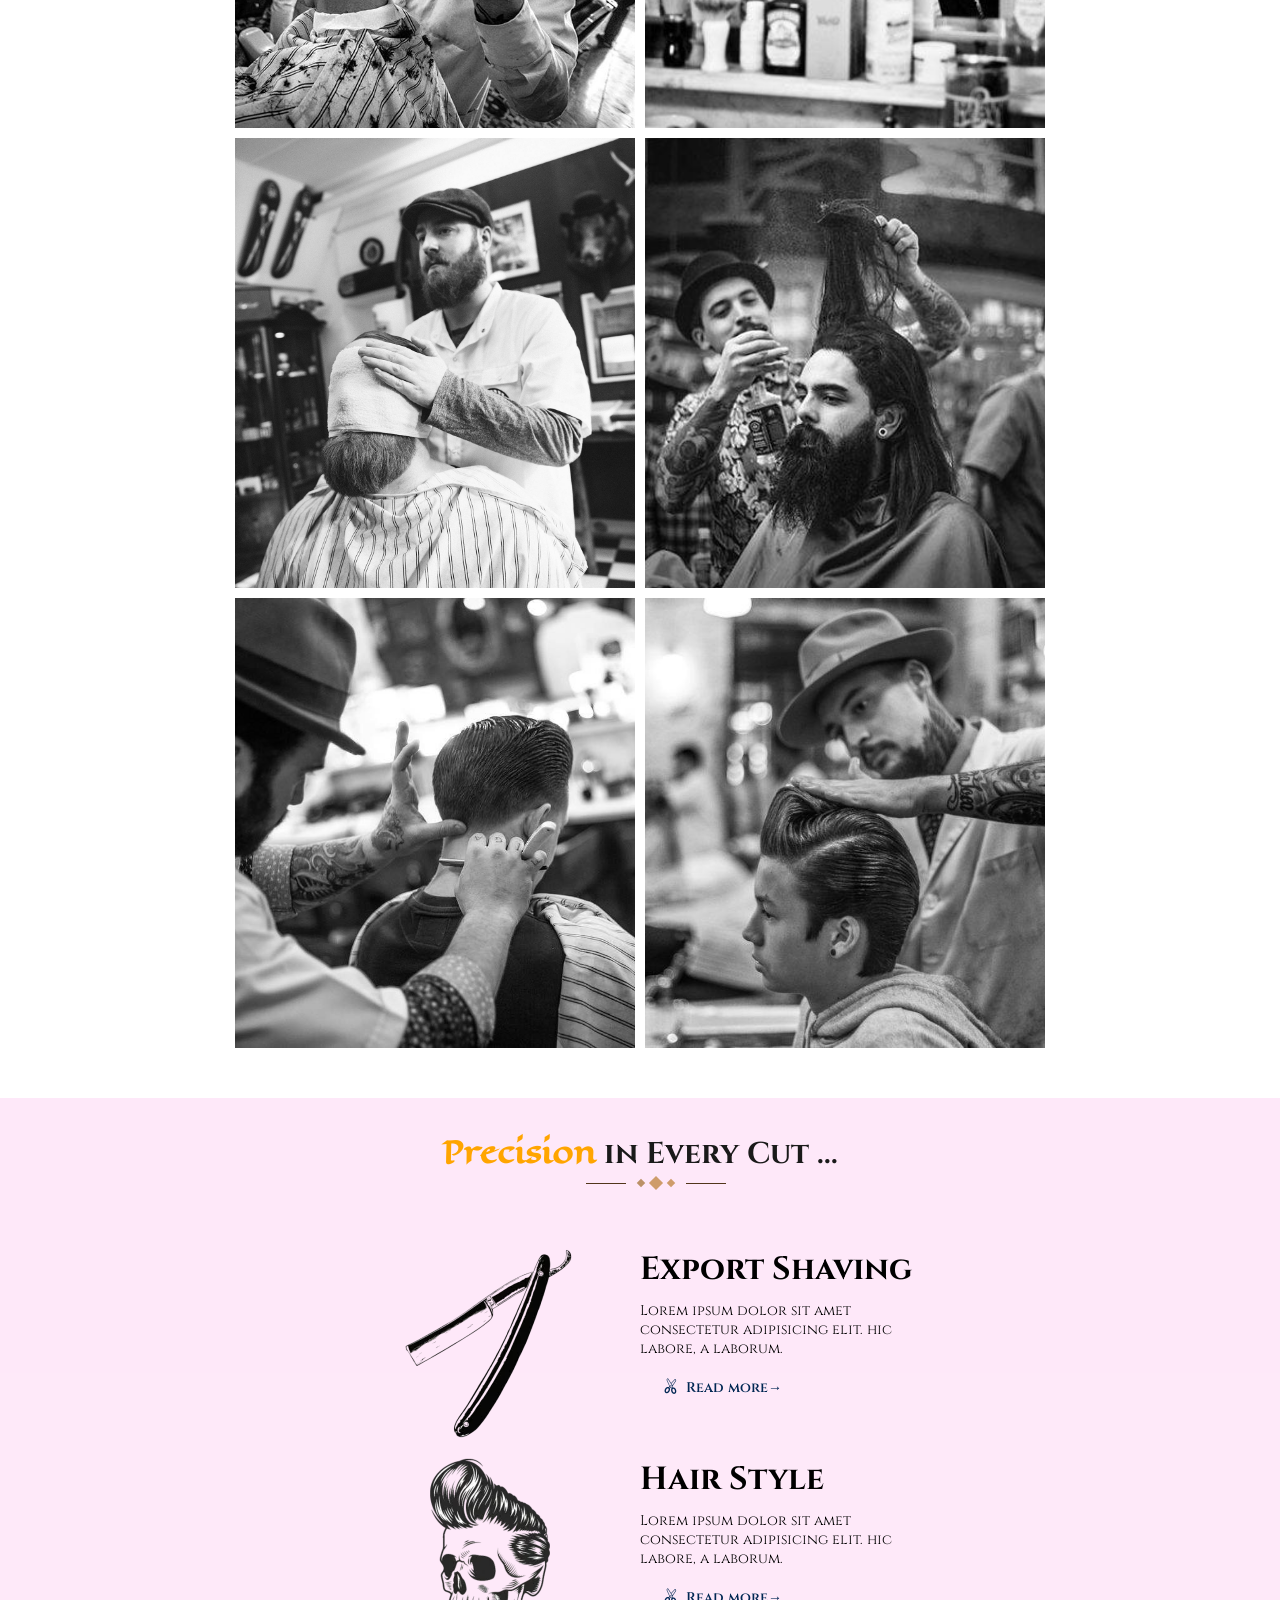
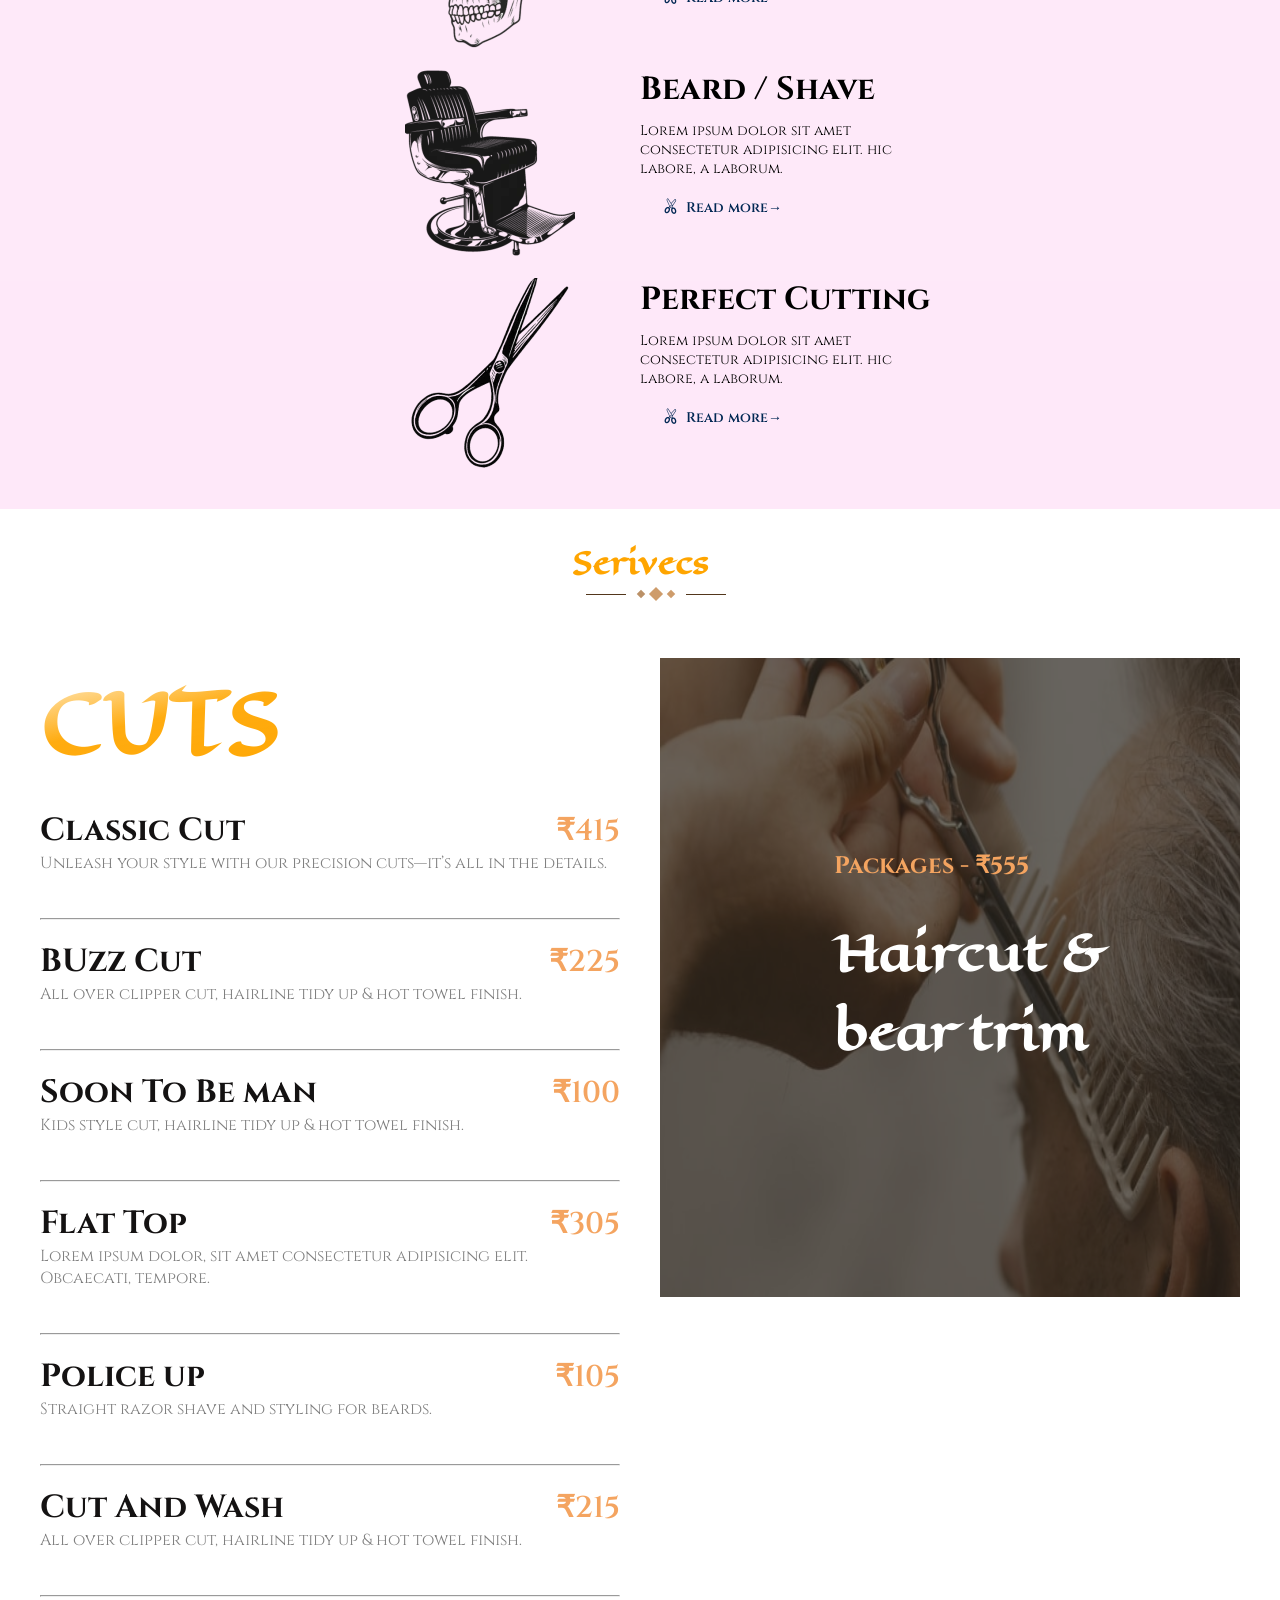
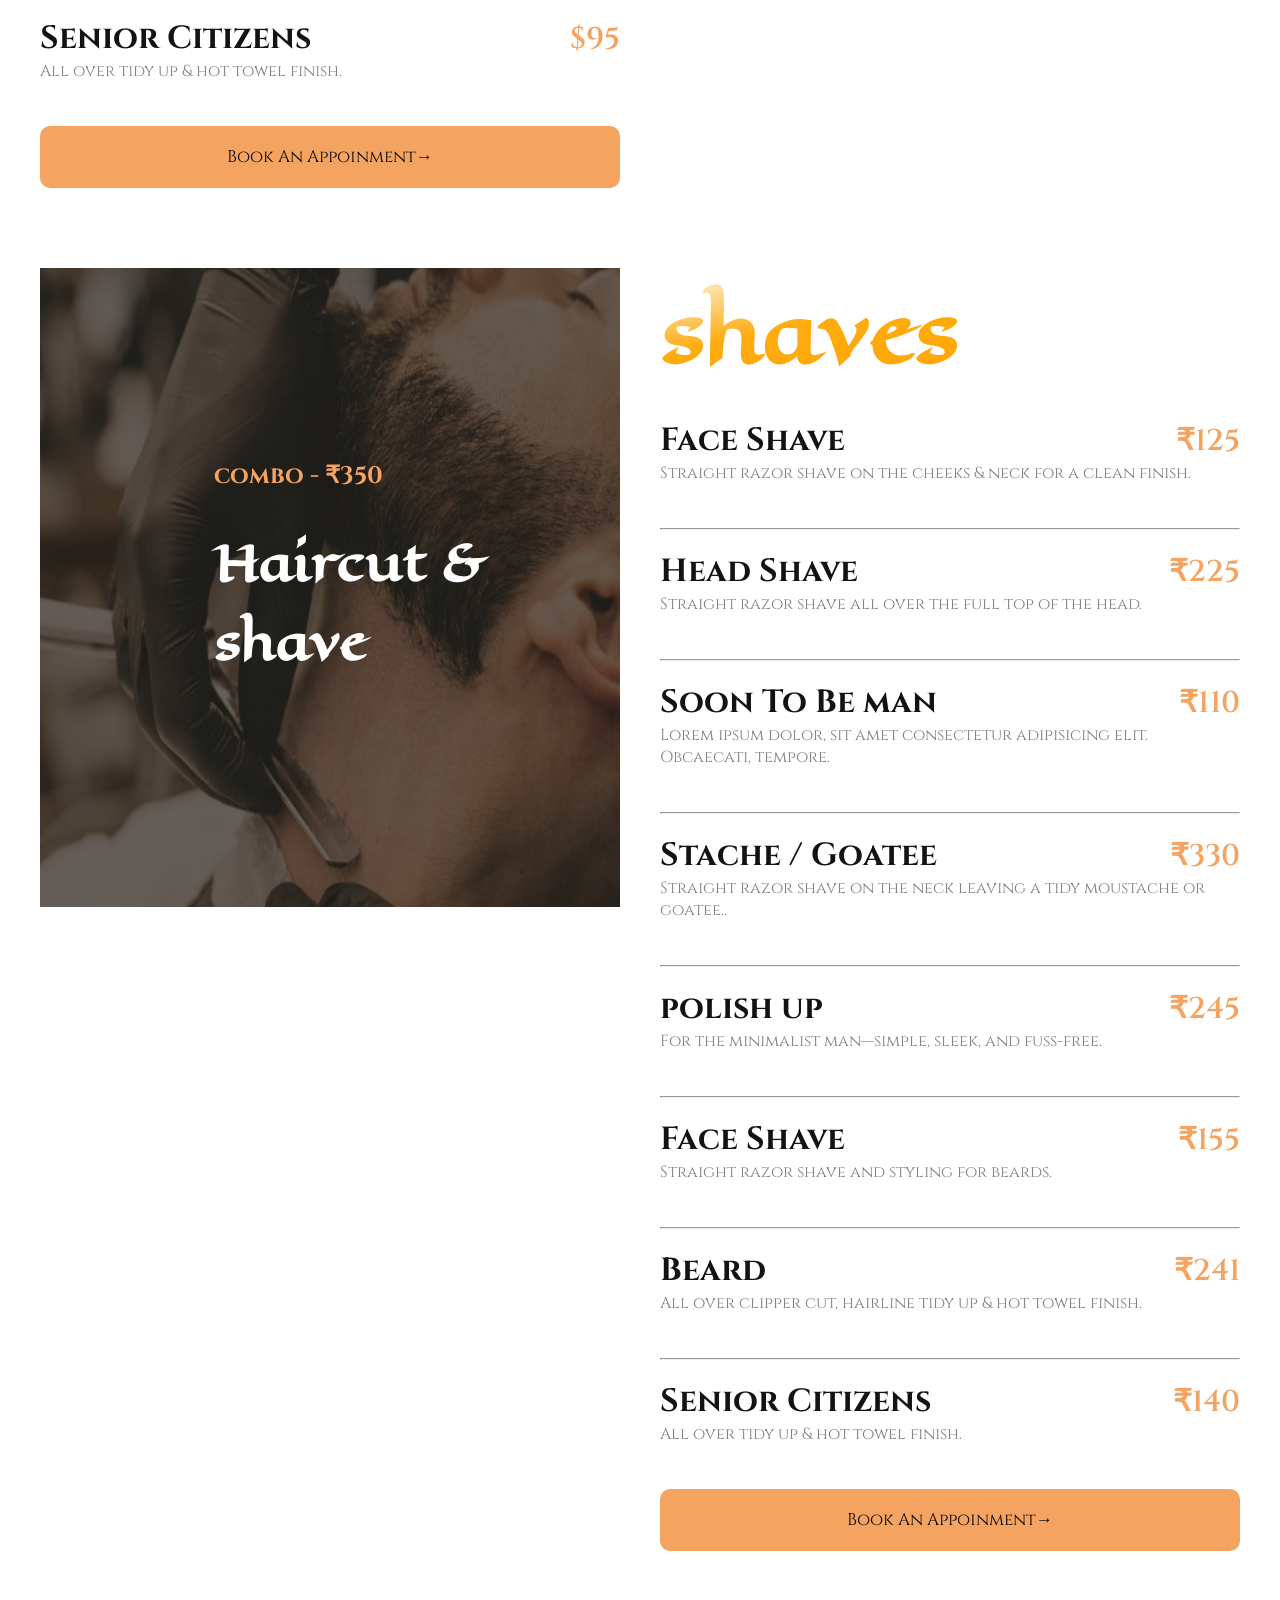
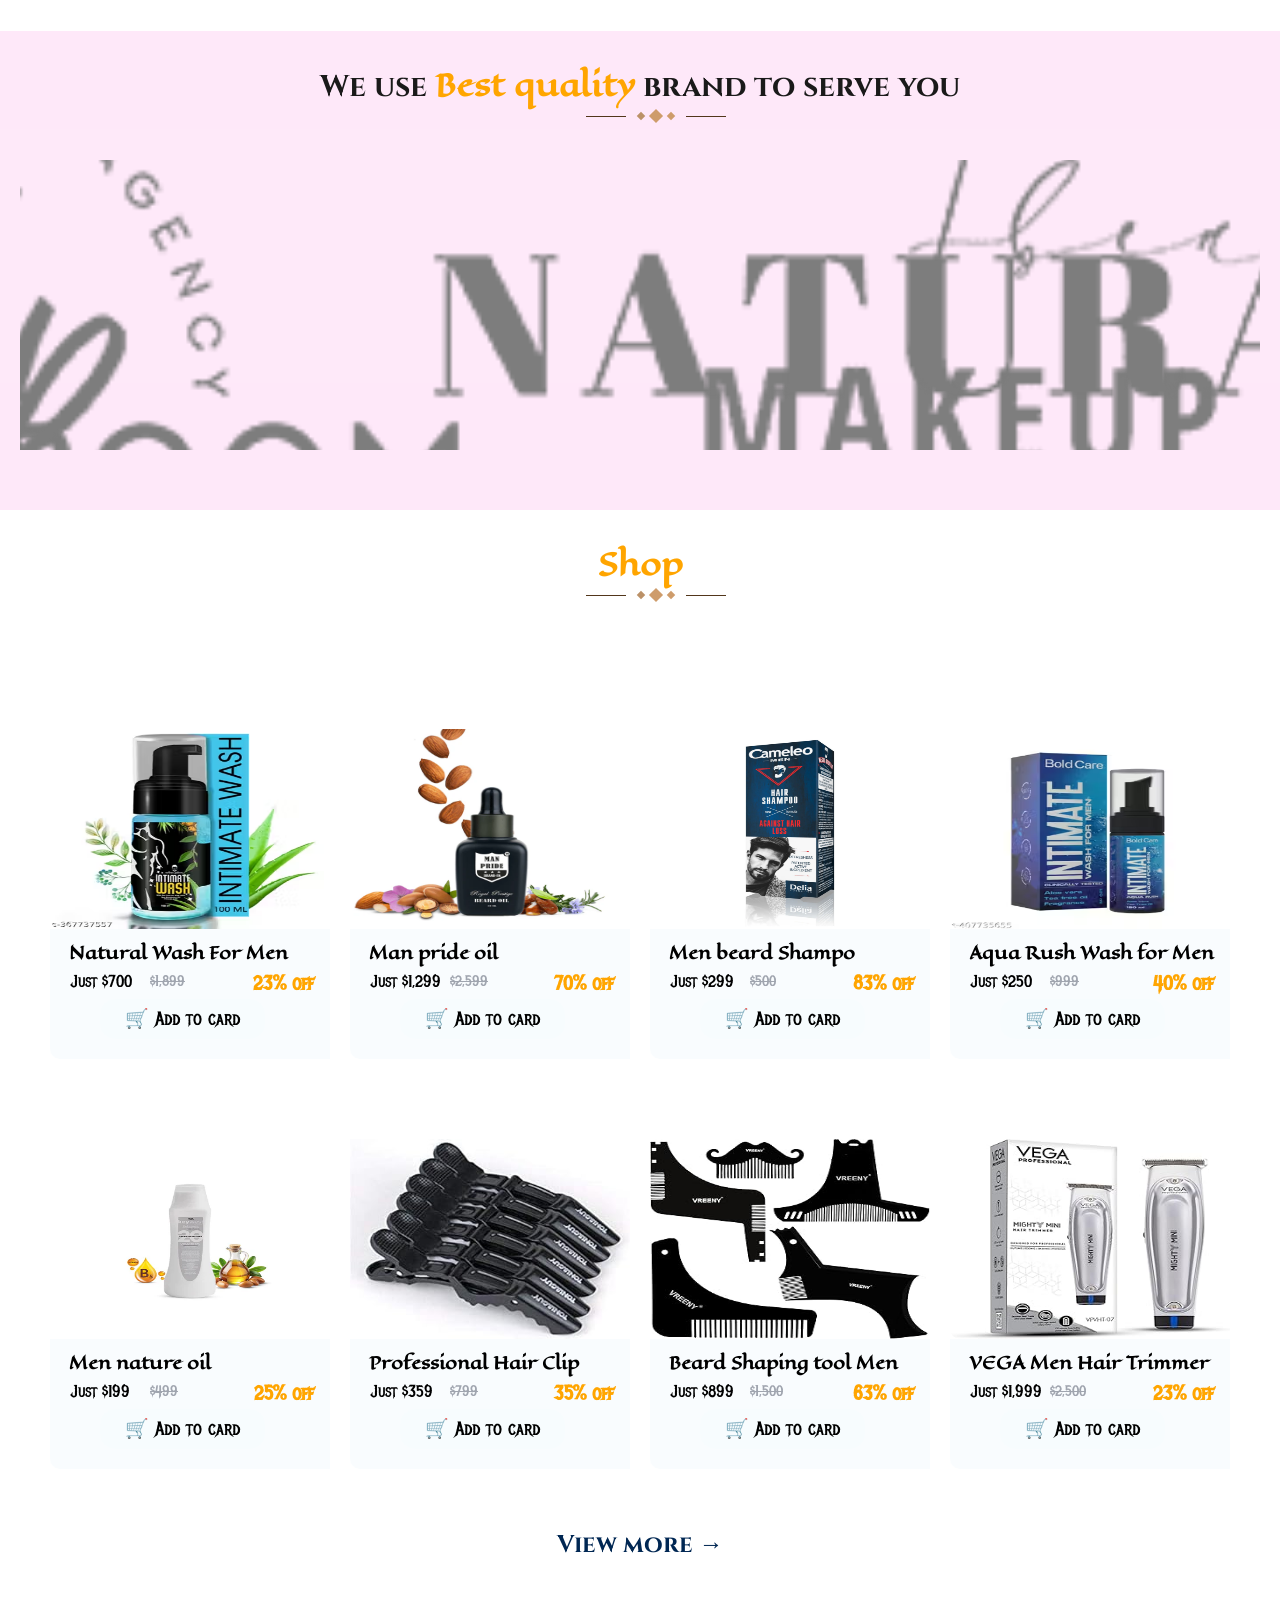
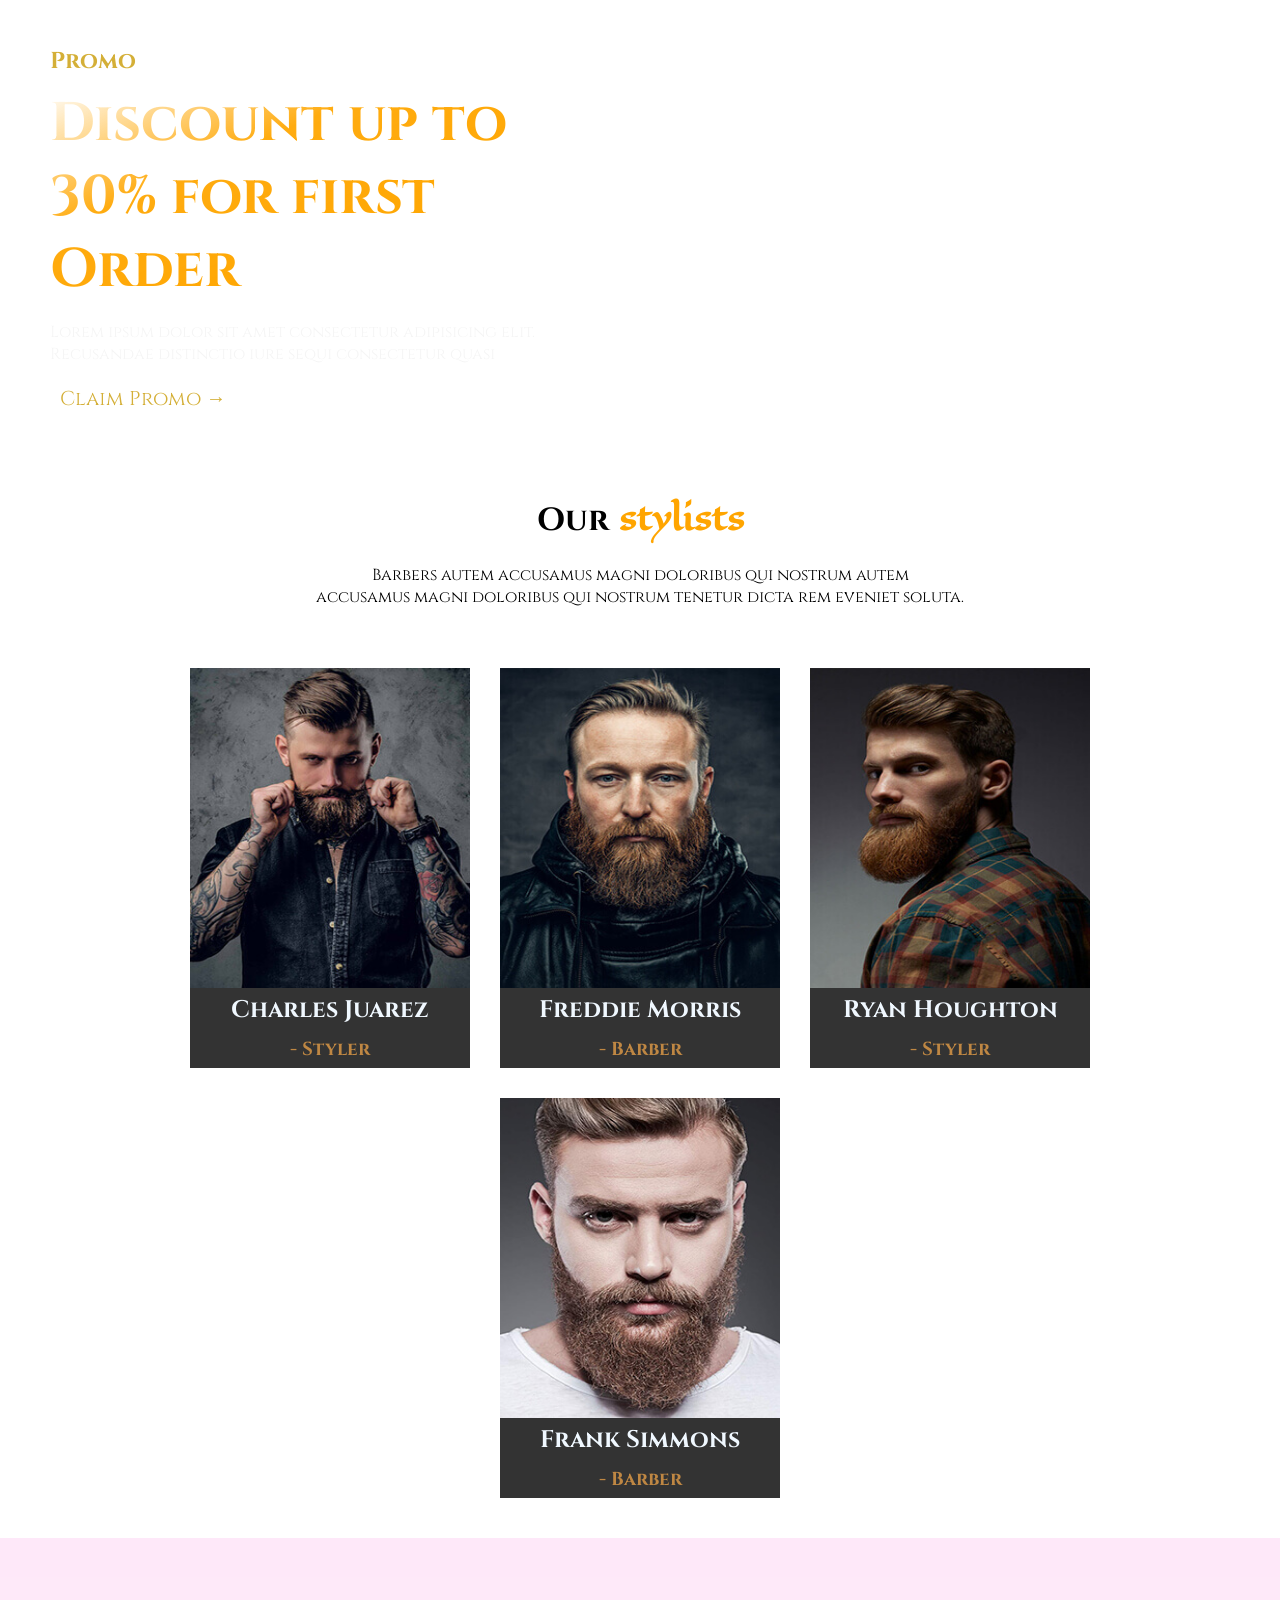
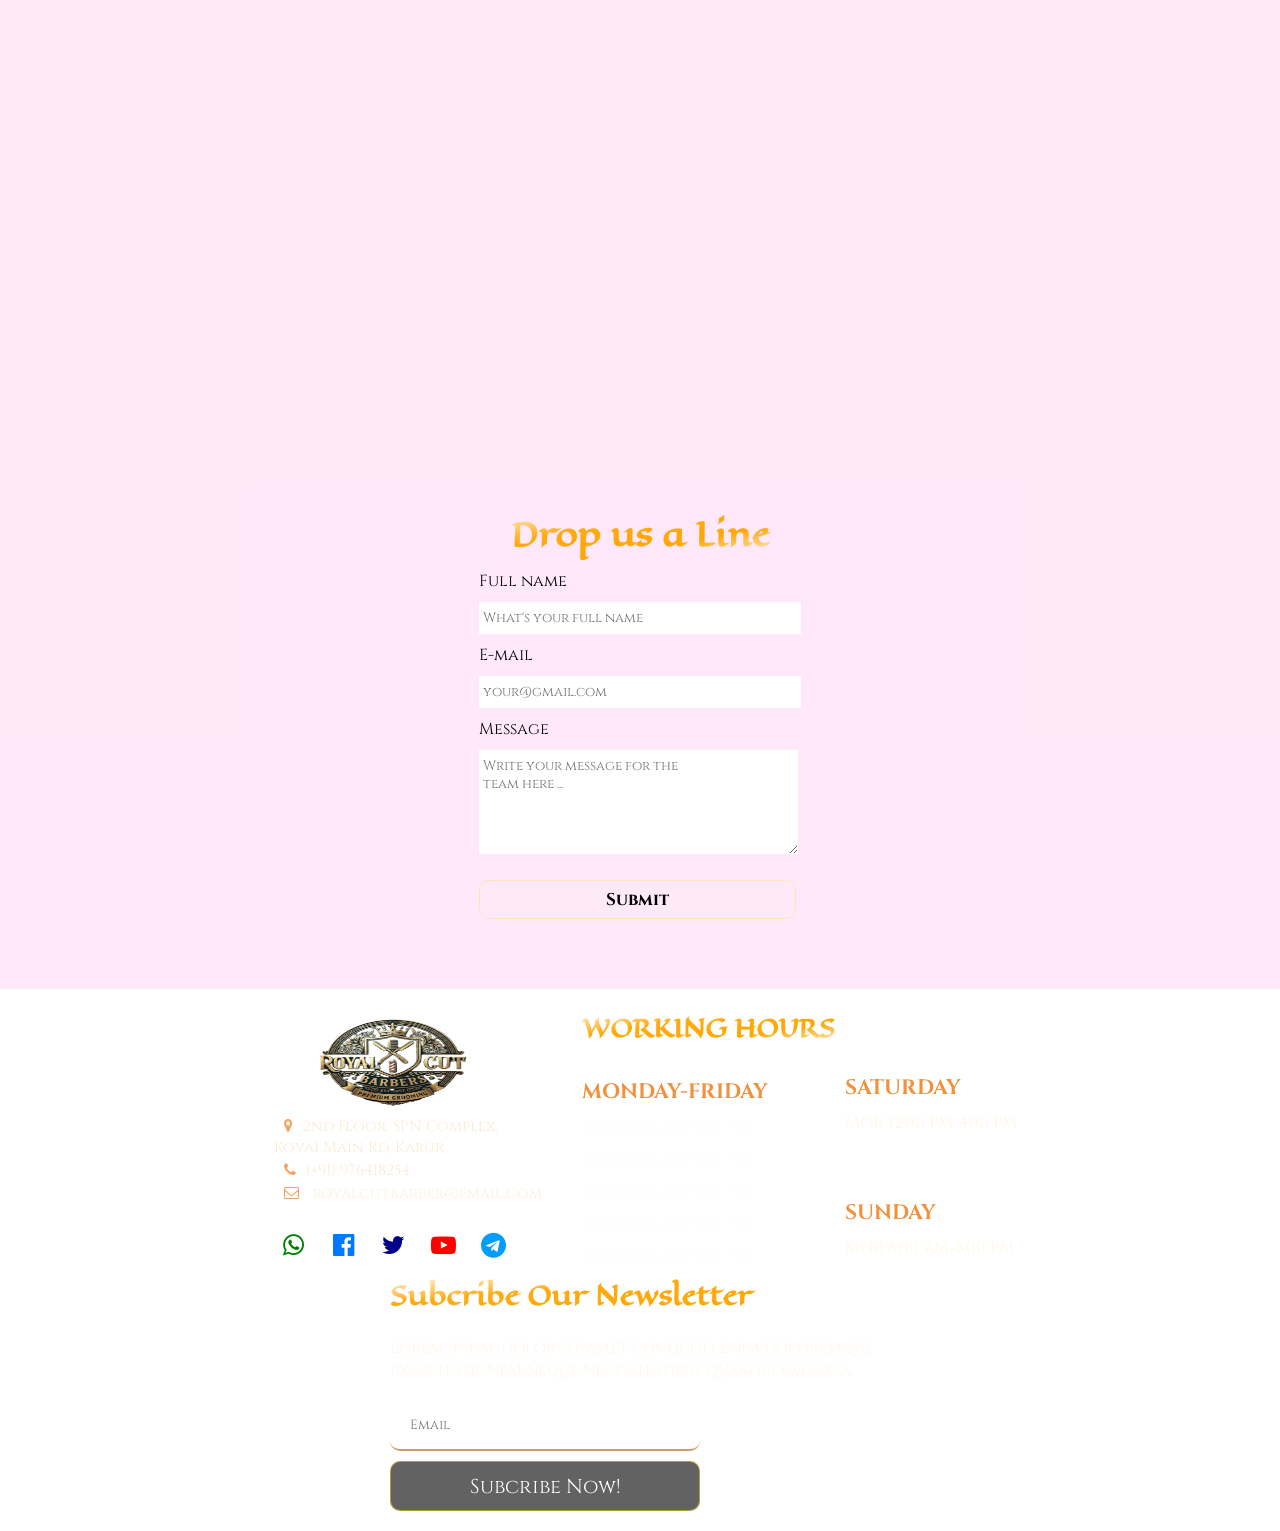
==== commit 4cfab520: "book" ====
--- a/index.html
+++ b/index.html
@@ -32,14 +32,14 @@
                     <li><a href="./index.html">HOME</a></li>
                     <li><a href="./about.html">ABOUT US</a></li>
                     <li><a href="./services.html">SERVICES</a></li>
-                    <li><a href="./services.html">Stylists</a></li>
+                    <li><a href="./stylist.html">Stylists</a></li>
                     <li><a href="./shop.html">SHOP</a></li>
                     <li><a href="./contact.html">CONTACT</a></li>
                 </ul>
             </nav>
             <div class="end">
-                <button class="nav-btn"><a href="./contact.html">Book now!</a></button>
-                <a id="add" href="./services.html">
+                <button class="nav-btn"><a href="./booking.html">Book now!</a></button>
+                <a id="add" href="./shop.html">
                     <i class="fa fa-opencart" aria-hidden="true">
                         <sup>0</sup>
                     </i>
@@ -239,7 +239,7 @@
 
     <div class="container ">
         <div class="h2">
-            <h2 class="heads1"><span class="head-clr">Serivecs</span></h2>
+            <h2 class="t1"><span class="head-clr">Serivecs</span></h2>
             <p class="flip">
                 <span class="deg1"></span>
                 <span class="deg2"></span>
@@ -387,7 +387,15 @@
 
     <!-- brand -->
 
-    <div class="container">
+    <div class="container bg-f brand">
+         <div class="h2">
+            <h2 class="t1">We use <span class="head-clr">Best quality</span> brand to serve you</h2>
+            <p class="flip">
+                <span class="deg1"></span>
+                <span class="deg2"></span>
+                <span class="deg3"></span>
+            </p>
+        </div>
         <div class="brand-body">
             <div class="con-protect">
                 <div class="group">
@@ -427,9 +435,9 @@
 
     <!-- shop -->
 
-    <div class="container bg-f">
+    <div class="container bg-s">
         <div class="h2">
-            <h2 class="heads1"><span class="head-clr">Shop</span></h2>
+            <h2 class="t1"><span class="head-clr">Shop</span></h2>
             <p class="flip">
                 <span class="deg1"></span>
                 <span class="deg2"></span>
@@ -733,7 +741,7 @@
                 <textarea name="What" id="msg" rows="5"
                     placeholder="Write your message for the team here ..."></textarea>
                 <br>
-                <input class="sub nav-btn" type="submit">
+                <input class="sub index" type="submit">
             </form>
         </div>
     </div>
--- a/css/shop.css
+++ b/css/shop.css
@@ -38,9 +38,9 @@
     display: flex;
     flex-wrap: wrap;
     justify-content: center;
-    gap: 23px;
-    padding: 20px 10px;
-    background-color: rgba(255, 105, 180, 0.137);
+    gap: 20px;
+    padding: 0px 10px 54px;
+    background-color: #ffffff;
 }
 
 .main-box {
@@ -50,8 +50,8 @@
     width: 280px;
     position: relative;
     float: left;
-    margin-top: 30px;
-    margin-left: 45px;
+    margin-top: 60px;
+    margin-left: 15px;
     /* border-radius: 5px; */
     overflow: hidden;
 
@@ -140,7 +140,7 @@
     position: relative;
     bottom: 0;
     padding: 10px;
-    background-color: #ecdf225b;
+    background-color:rgba(190, 223, 236, 0.096);
     border-bottom-left-radius: 10px;
     /* border-bottom-right-radius: 20px; */
 
@@ -165,7 +165,7 @@
     font-size: 17px;
     top: 27px;
     left: 6px;
-    font-weight: 0px;
+    font-weight: 100px;
     margin: 15px;
     /* font-family: var(---FONT-MAIN); */
     font-family: "Metal Mania", system-ui;
@@ -177,7 +177,7 @@
     font-size: 20px;
     top: 35px;
     right: 10px;
-    color: rgba(214, 13, 13, 0.788);
+    color:orange;
     font-family: "Metal Mania", system-ui;
 
 }
@@ -188,8 +188,8 @@
     padding: 8px 25px;
     border-radius: 15px;
     font-size: 19px;
-    font-weight: 200;
-    color: rgba(17, 1, 90, 0.623);
+    font-weight: 100;
+    color: black;
     background-color: #17cfe702;
     font-family: var(--font-heading);
     /* font-style: italic; */
@@ -198,6 +198,10 @@
     overflow: hidden;
     z-index: 2;
     border: none;
+    transition-delay: 0.2s ;
+}
+.bottom-box button:hover{
+    color: white;
 }
 
 .bottom-box button::before {
@@ -217,8 +221,6 @@
 
 .bottom-box button:hover::before {
     left: 0;
-
-
 }
 
 .bottom-box del {
@@ -343,7 +345,7 @@
     background-color: #ffffff;
 }
 .emoji .b1:hover{
-    background-color:yellow;
+    opacity: 0;
 }
 
 .emoji .b1 i {
@@ -446,8 +448,8 @@
     width: 310px;
     font-size: 20px;
     color: #ffffff;
-    border: none;
-    background-color: #420080a2;
+    /* border: none; */
+    background:rgba(0, 0, 0, 0.616);
     border-radius: 10px;
 }
 
--- a/css/contact.css
+++ b/css/contact.css
@@ -75,16 +75,22 @@
    /* background-color: rgb(238, 238, 238); */
     border: none;
     color: black;
-    font-size: 15px;
-    font-weight: 500;
-    background: none;
-    border: 1px solid burlywood;
+    font-size: 17px;
+    font-weight: 700;
+    border-radius: 10px;
+    border: 0.3px dotted rgba(255, 217, 0, 0.5);
+    background-color:#F5F5DC;
+    transition: 0.3s ease;
     cursor: pointer;
 }
 .a-content form .sub:hover{
-     background-color: rgb(0, 174, 255);
+     /* background-color: rgb(0, 174, 255); */
      color: white;
      /* border: none; */
+      background: linear-gradient(45deg, gold, orange);
+    transform: translateY(-3px);
+    box-shadow: 0 5px 15px rgba(255, 165, 0, 0.4);
+
 }
 
 
--- a/css/about.css
+++ b/css/about.css
@@ -5,6 +5,14 @@
     font-family: "Cinzel", serif;
 
 }
+
+.cover1 .about{
+    margin-left: -509px;
+}
+
+
+
+
 body{
     overflow-x: hidden;
 }
--- a/css/services.css
+++ b/css/services.css
@@ -42,7 +42,7 @@
 .content {
     /* border: 2px solid rgb(195, 0, 255); */
     position: relative;
-    height: 70vh;
+    height: 60vh;
     display: grid;
     place-items: center;
 
@@ -50,7 +50,7 @@
 
 .content h1 {
     color: #fff;
-    font-size: 6rem;
+    font-size: 4rem;
     cursor: default;
     font-family: "Cinzel", serif;
     font-weight: 700;
@@ -59,28 +59,23 @@
 
 .content h3 {
     position: absolute;
-    top: 45vh;
+    top: 37vh;
     /* left: 100px; */
-    font-size: 2rem;
-    color: gray;
+    font-size: 1.4rem;
+    color: rgb(233, 162, 9);
     cursor: default;
 }
 
 .content h3 a {
     text-decoration: none;
-    color: #97e1eb;
-}
-
-
-.f-body {
-    display: flex;
-    justify-content: center;
-    padding: 40px;
-    gap: 40px;
-    background: black;
-}
-
-.s-body {
+    color:white;
+}   
+.content h3 a:hover{
+    text-decoration: underline;
+}
+
+
+.container .f-body {
     display: flex;
     justify-content: center;
     padding: 40px;
@@ -88,12 +83,20 @@
     /* background: black; */
 }
 
-.t-body {
-    display: flex;
-    justify-content: center;
-    padding: 20px;
+.container .s-body {
+    display: flex;
+    justify-content: center;
+    padding: 40px;
+    gap: 40px;
+    /* background: black; */
+}
+
+.container .t-body {
+    display: flex;
+    justify-content: center;
+    padding: 40px;
     /* flex-direction: row-reverse; */
-    background-color: black;
+    /* background-color: black; */
     gap: 40px;
 }
 
@@ -120,6 +123,9 @@
     font-family:var(--font-mainhead);
     font-size: 5rem;
     color: #0a0a0a;
+    background: linear-gradient(to bottom right, #ffffffbe, #ffa600ef, #ffa600fb, #ffffffbe);
+    color: transparent;
+    background-clip: text;
 }
 
 .line1 h2 {
@@ -148,10 +154,7 @@
     font-size: 1.1rem;
     border: none;
 }
-.l-box button:hover{
-    /* background: linear-rgradient(to right,gold,orange,red); */
-    background: repeating-linear-gradient(to right,gold,orange,red);
-}
+
 .l-box a:hover {
     color: rgb(255, 255, 255);
 }
--- a/css/index.css
+++ b/css/index.css
@@ -74,9 +74,9 @@
     /* background: #005c80a4; */
 }
 
-.heads1 {
-    font-size: 2.4rem;
-
+/* contact */
+.a-content form .index{
+    background-color: #FEE9F9;
 }
 
 .heads2 {
@@ -269,6 +269,7 @@
 }
 
 .end .fa {
+    color: gold;
     font-size: 30px;
 }
 
@@ -278,12 +279,12 @@
     /* padding: 20px 30px; */
     font-family: var(--font-head);
     font-weight: 300;
+    margin-left: -20px;
     text-decoration: none;
-    color: #2fccfc;
-}
-
-.h-content .main-btn:hover {
-    color: rgb(183, 112, 250);
+    color:white;
+}
+ .main-btn:hover {
+    color: gold;
     text-decoration: underline;
 }
 
@@ -664,9 +665,12 @@
 
 
 /* brand */
+.brand{
+    margin-top: 40px;
+}
 .brand-body {
     /* border: 2px solid; */
-    padding: 60px 20px;
+    padding: 20px 20px 60px 20px ;
 }
 
 .con-protect {
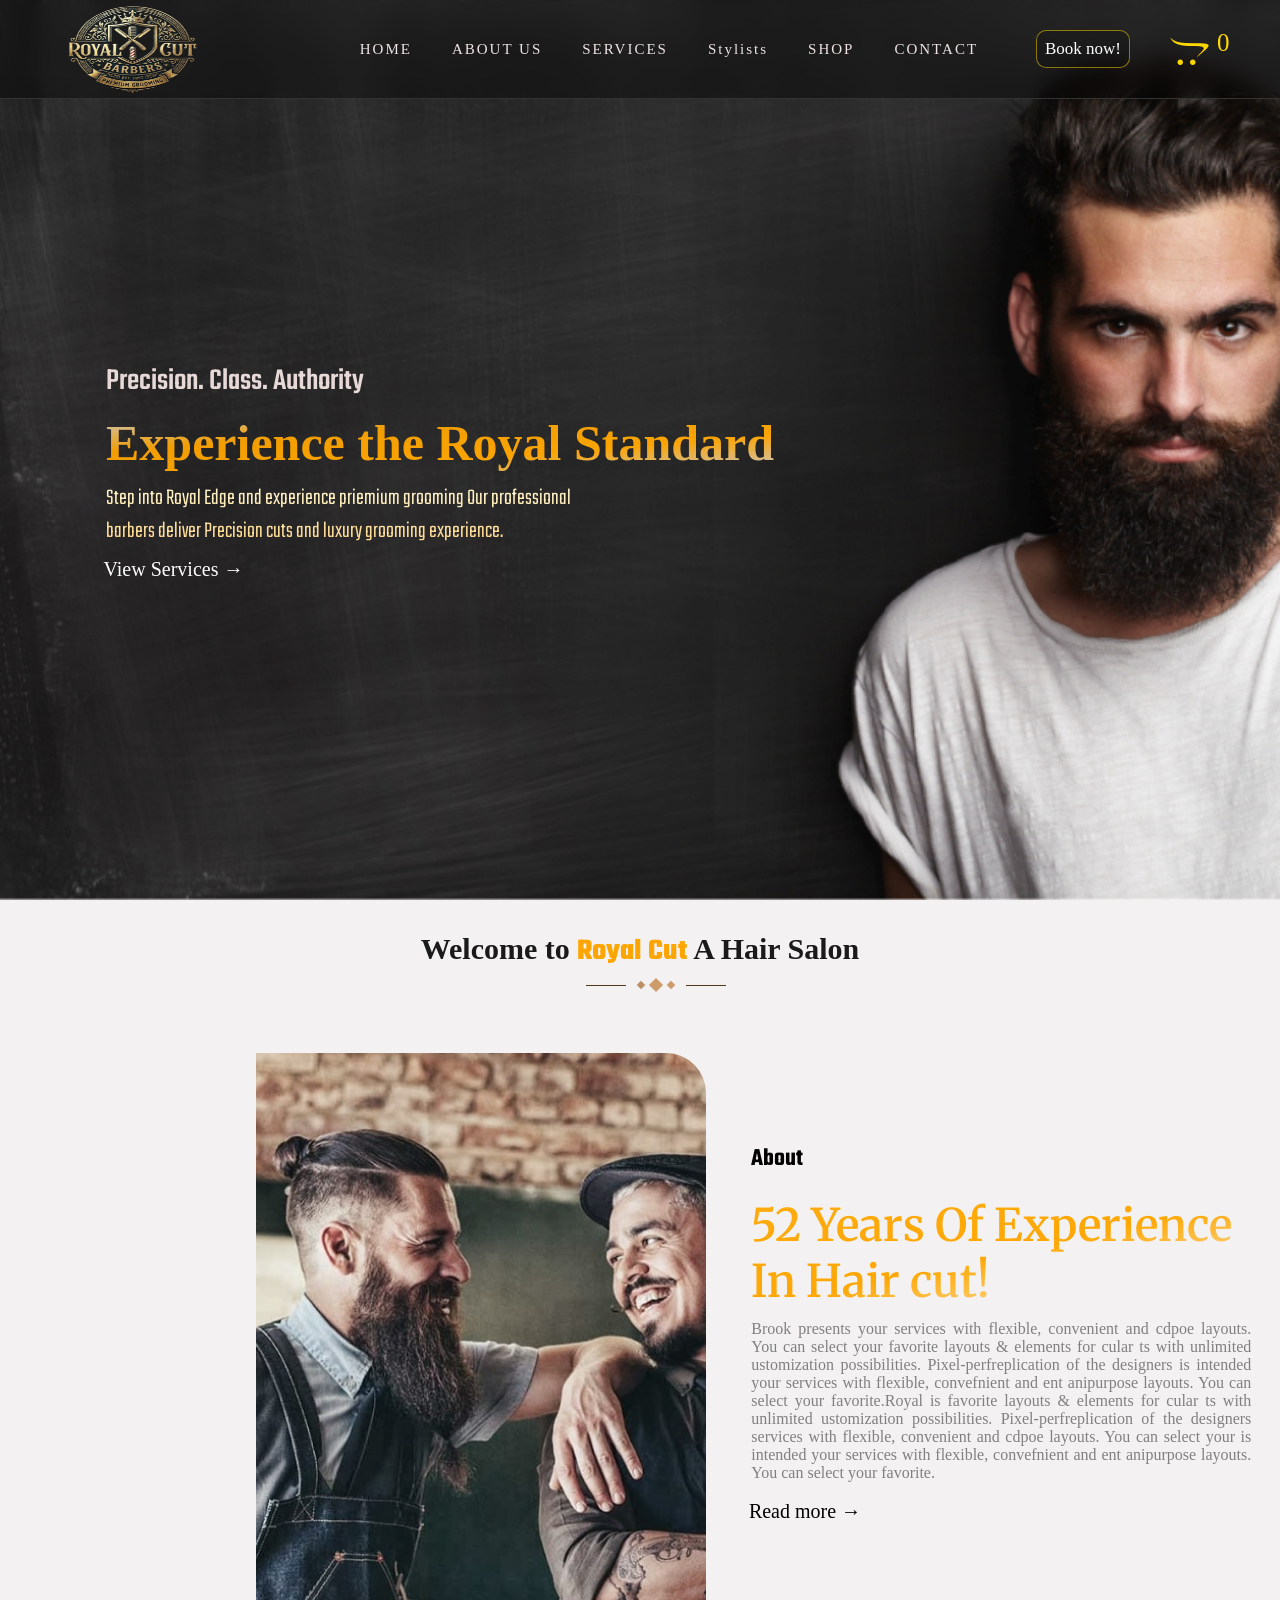
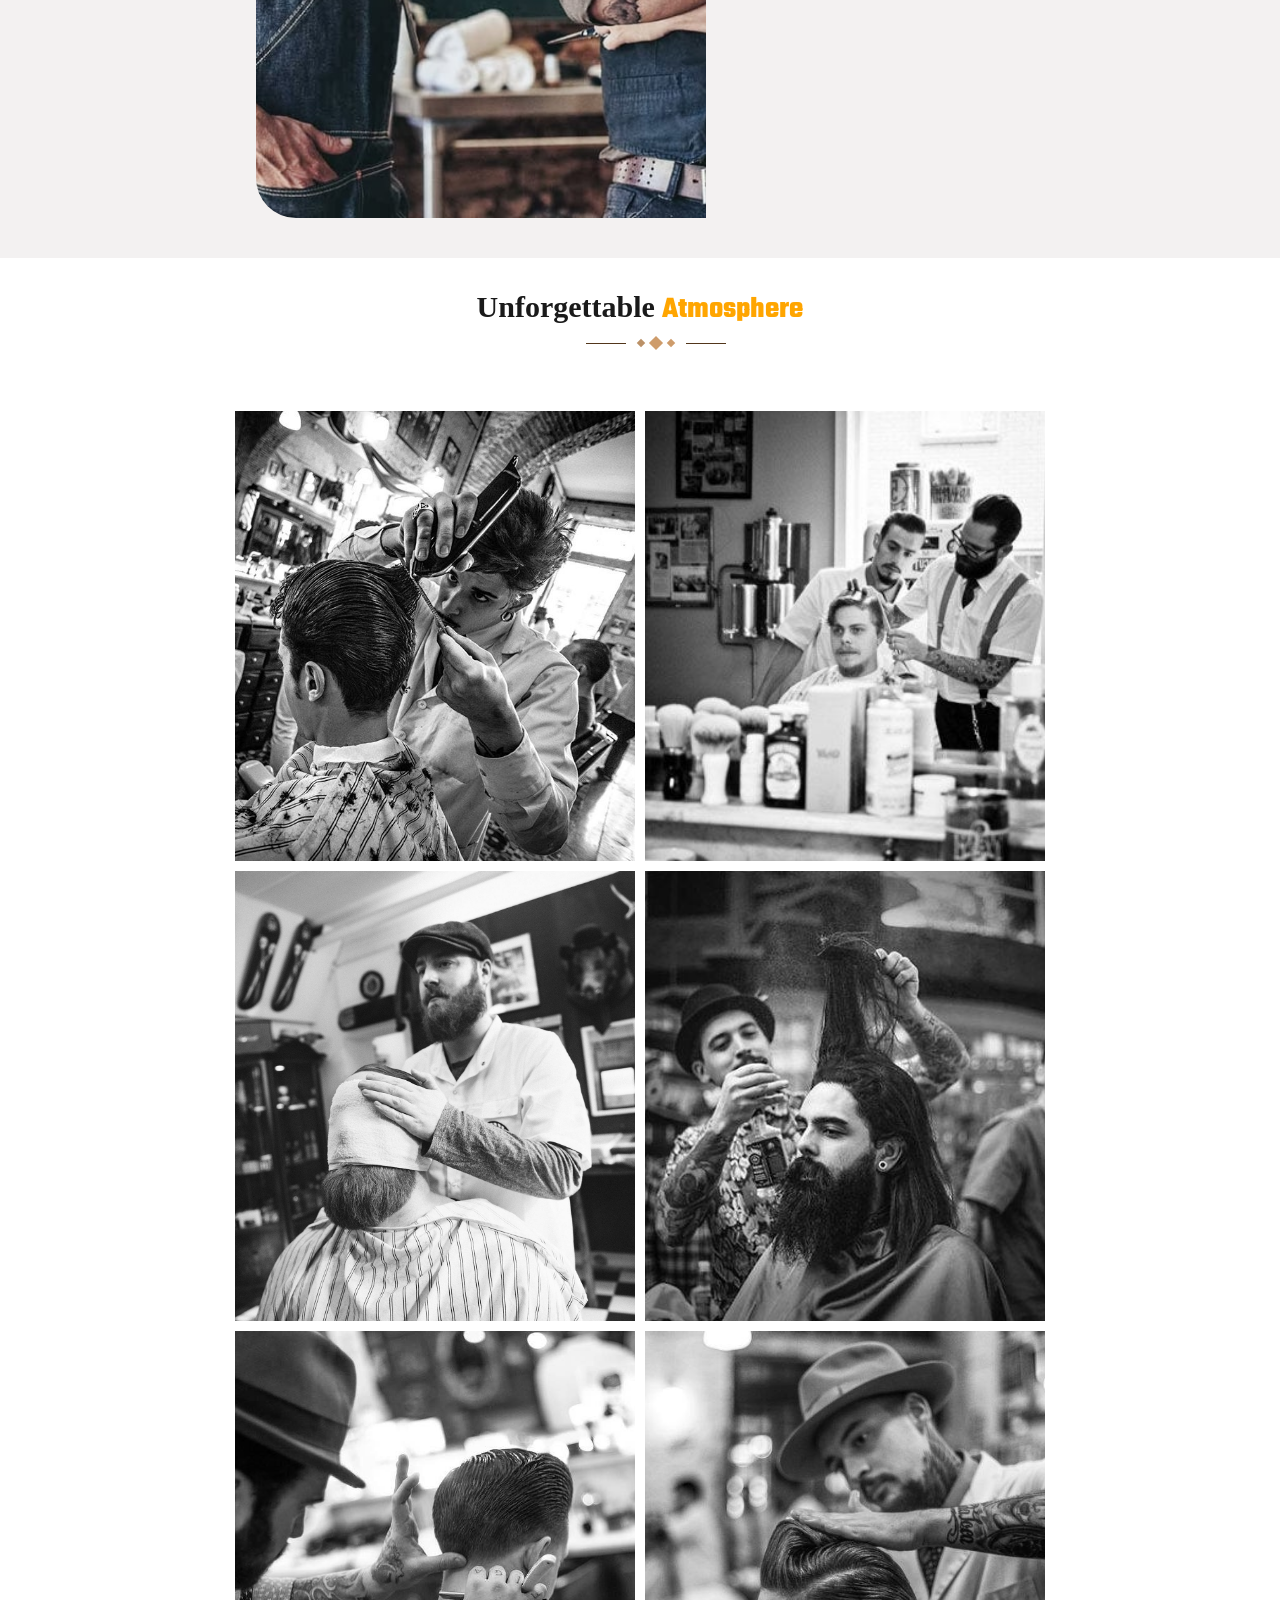
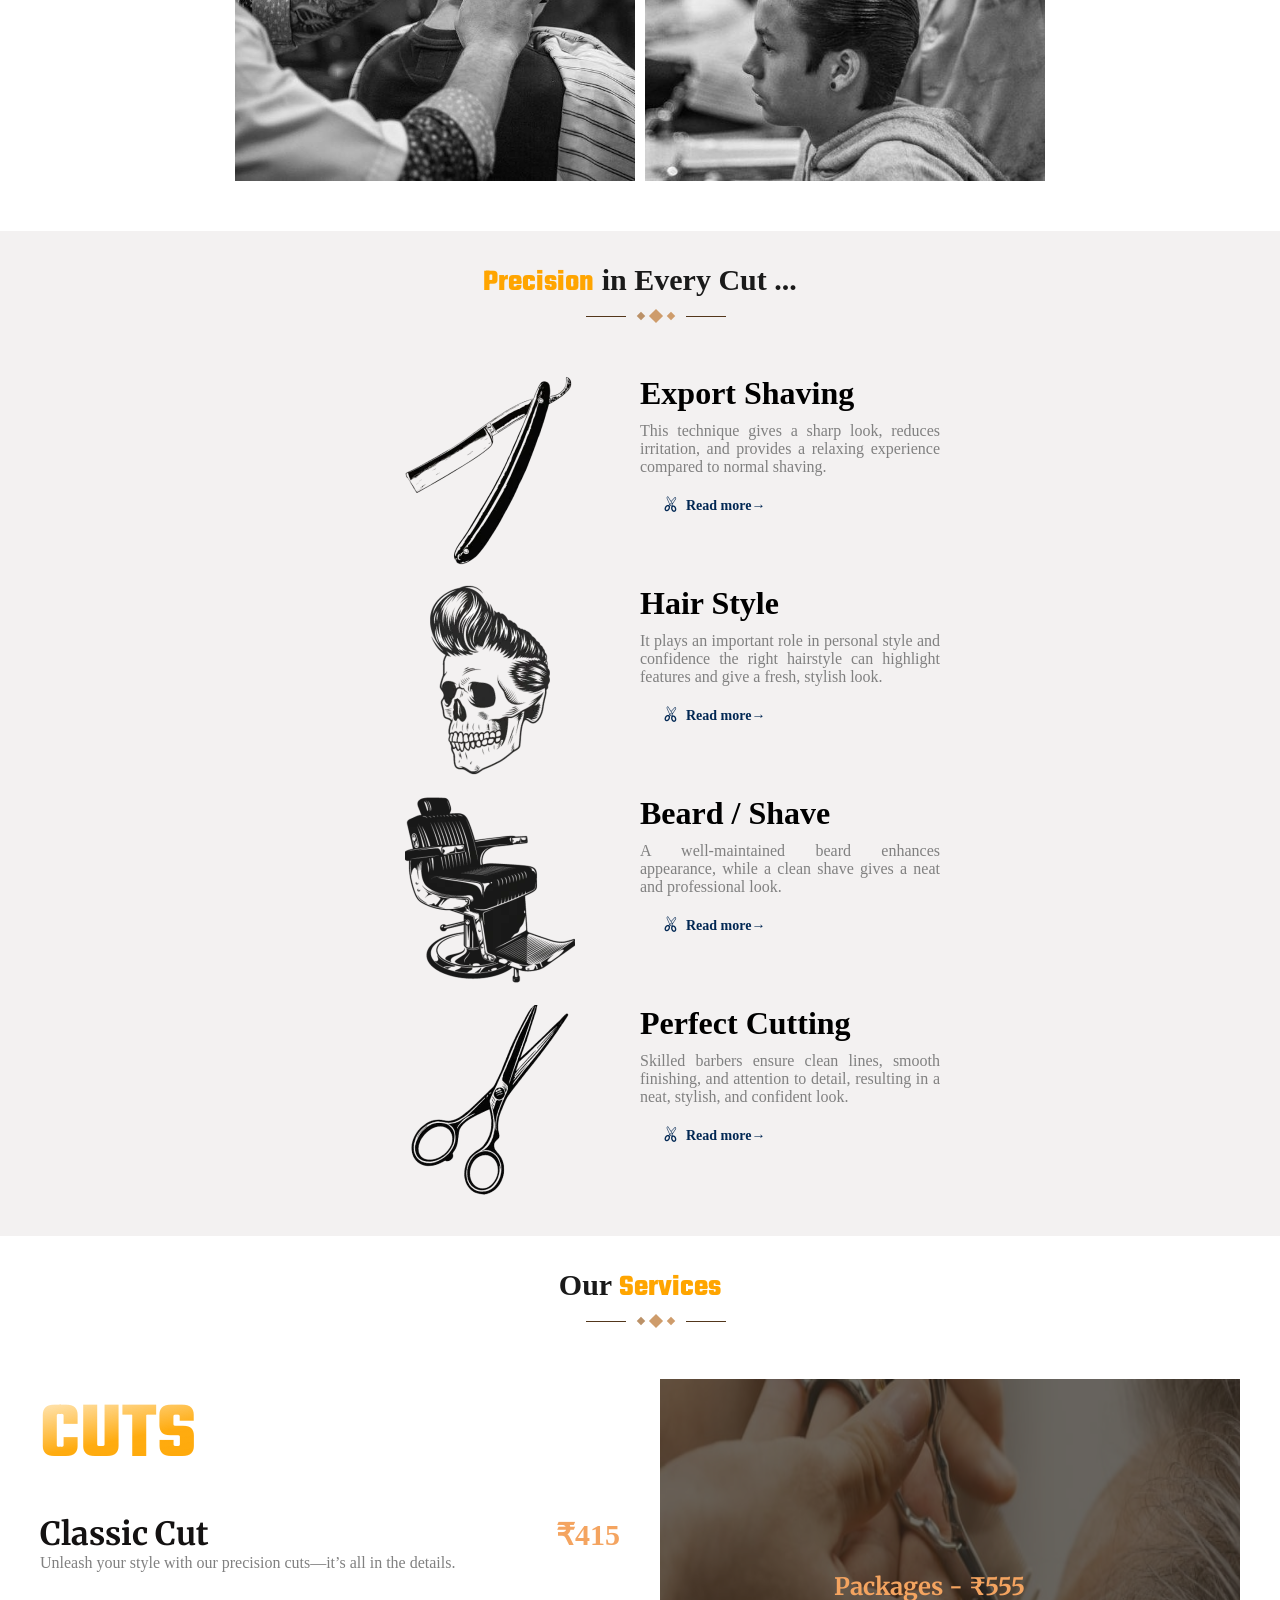
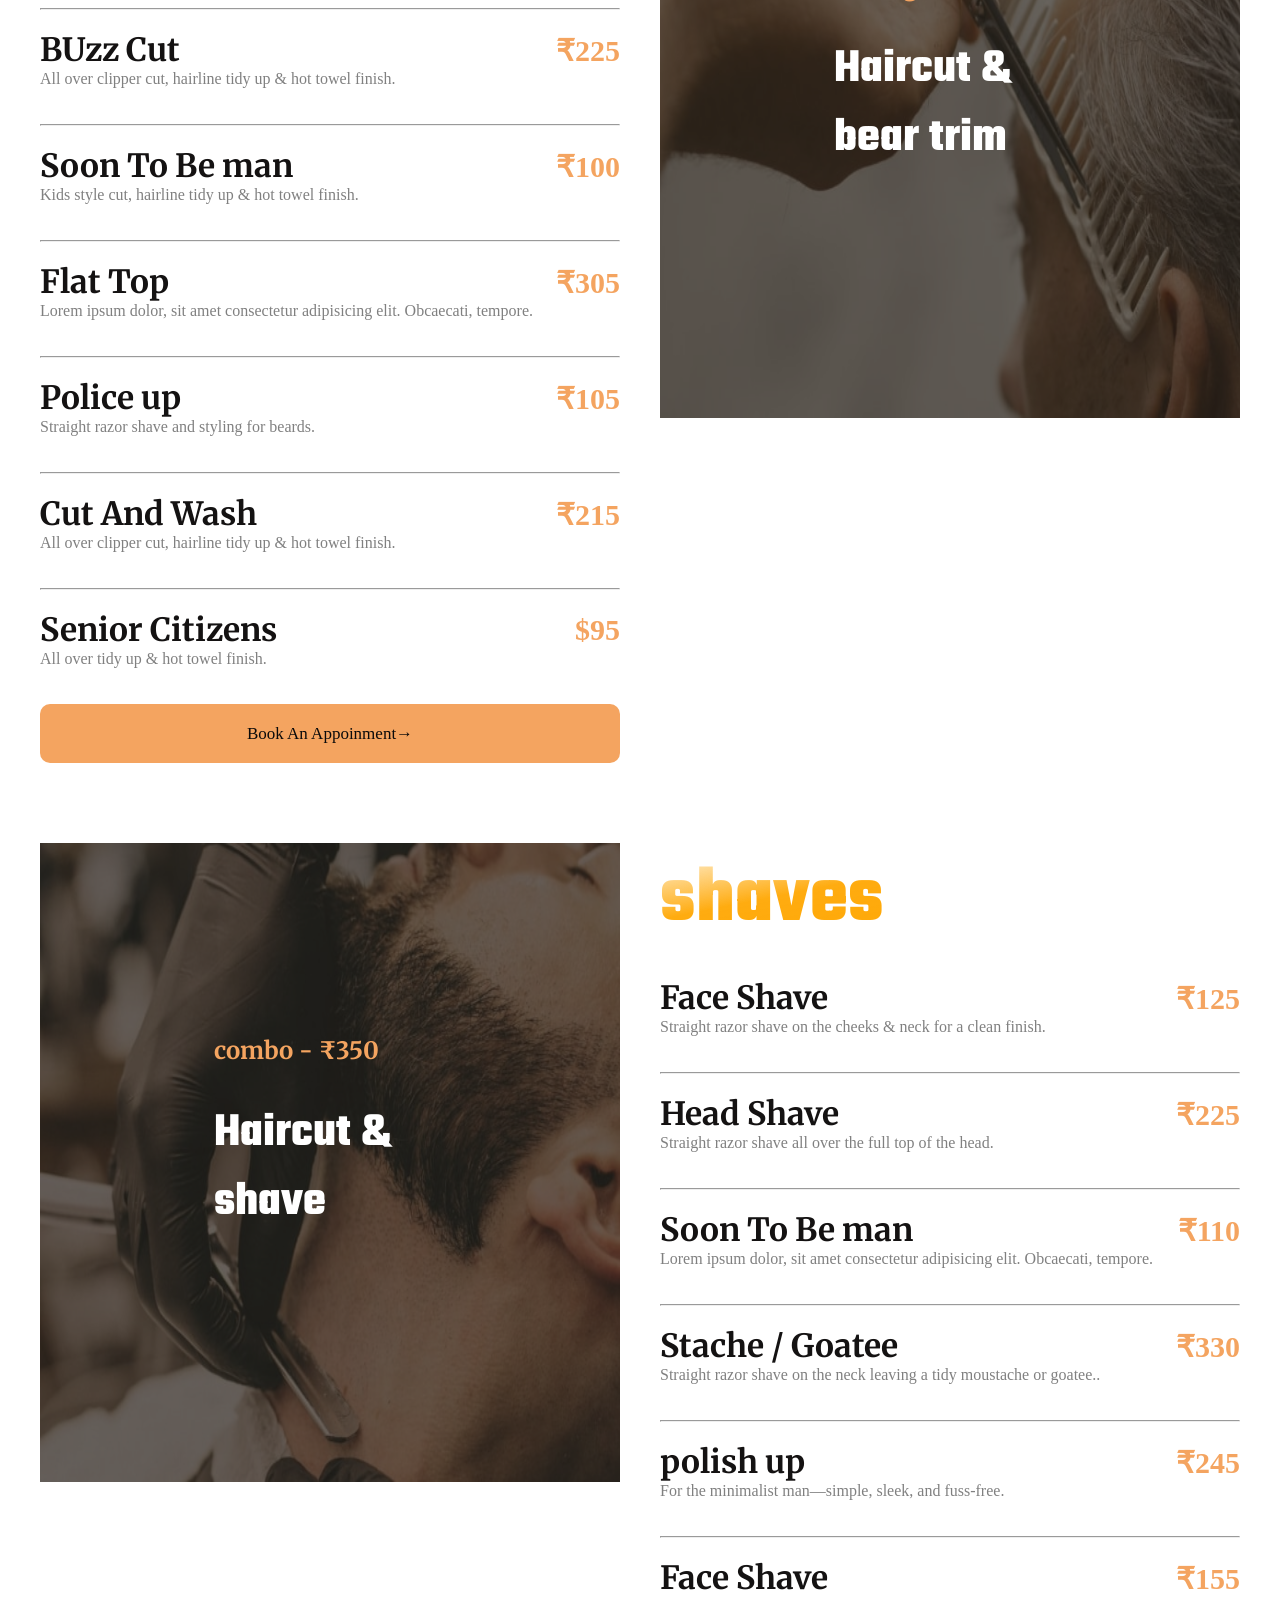
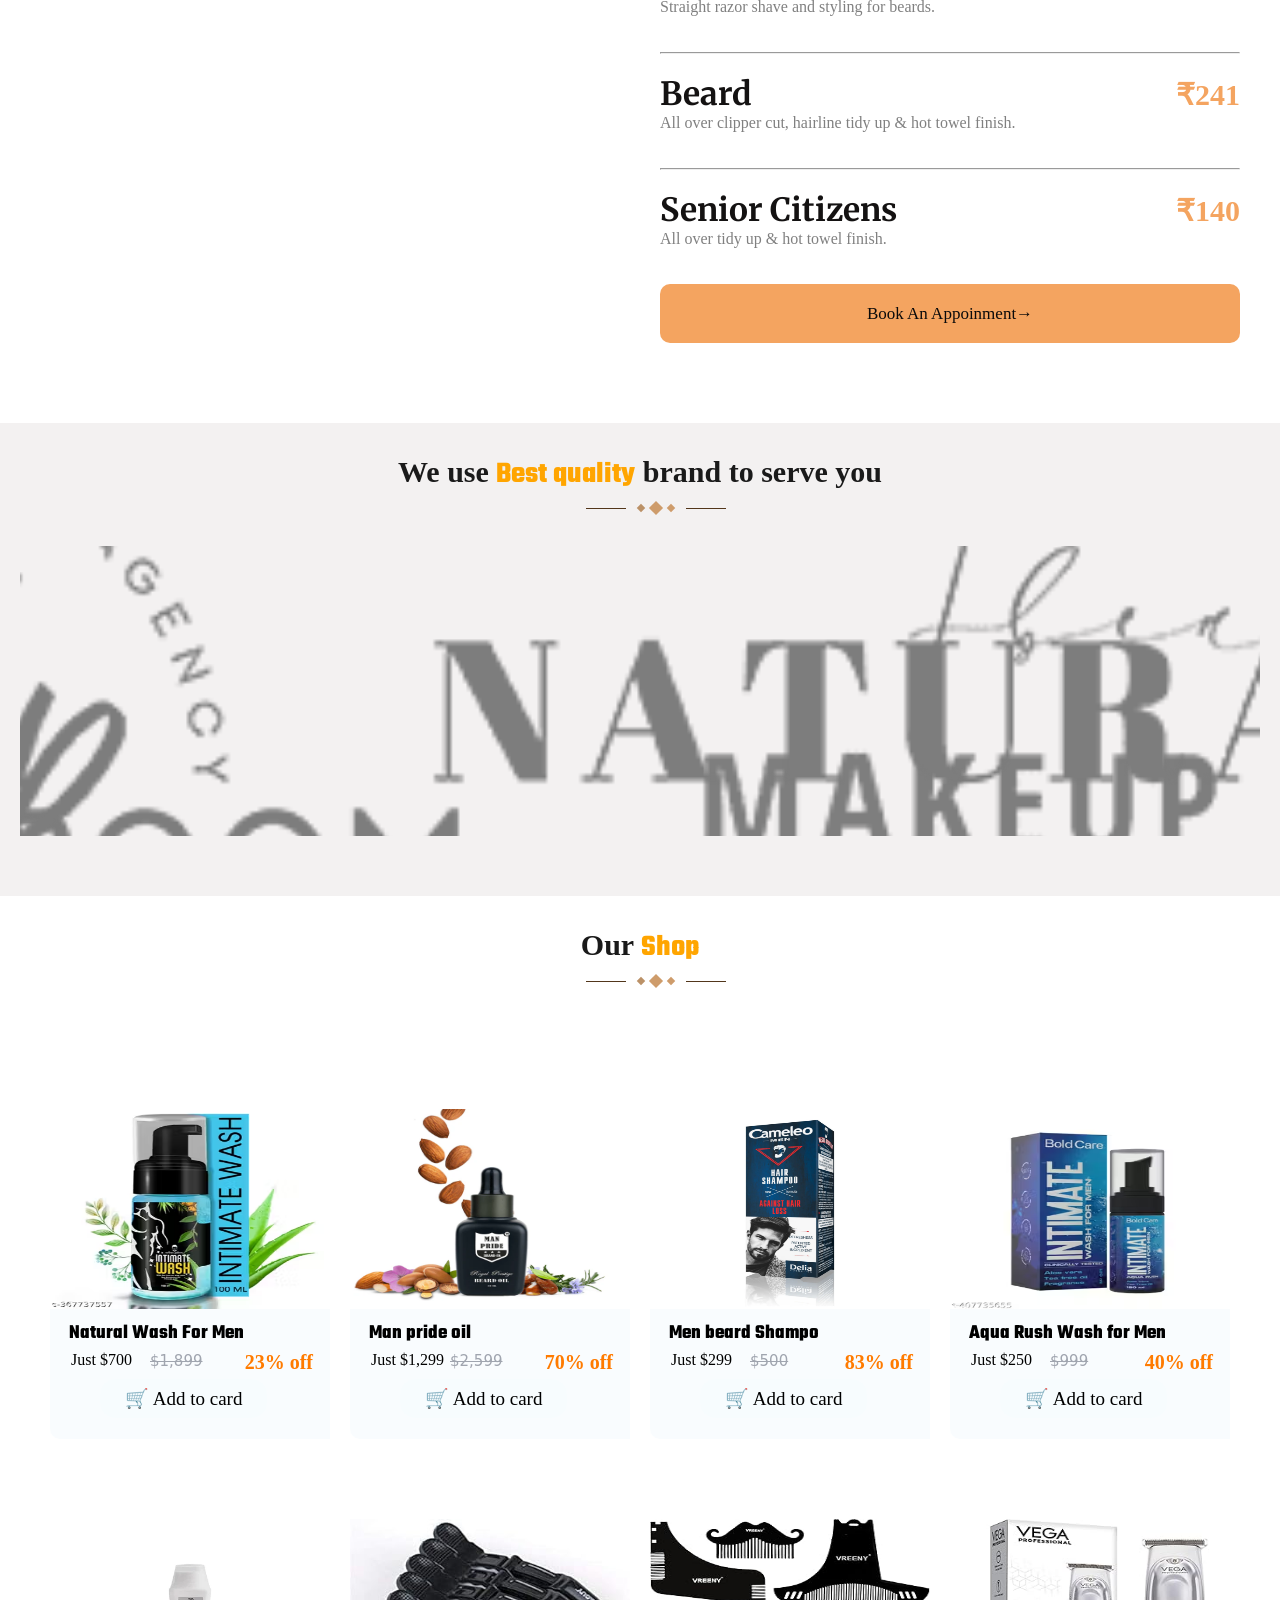
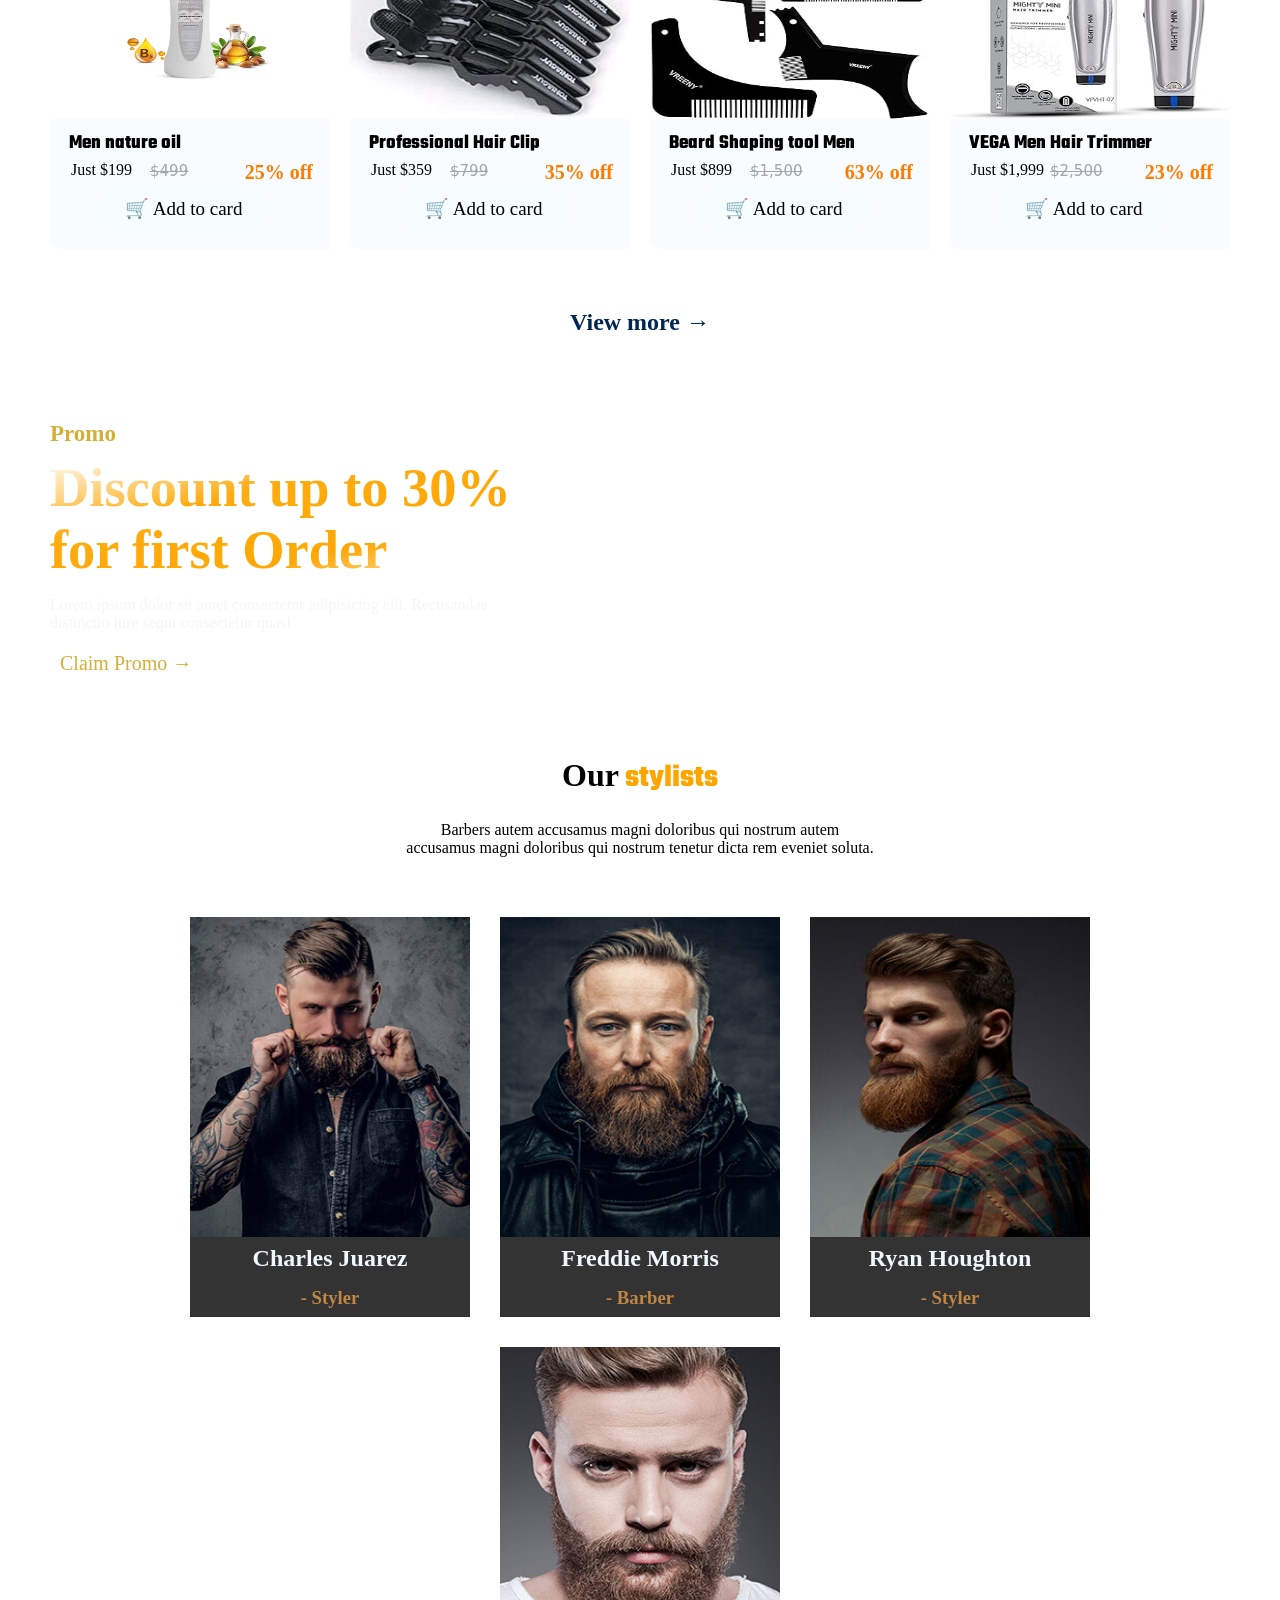
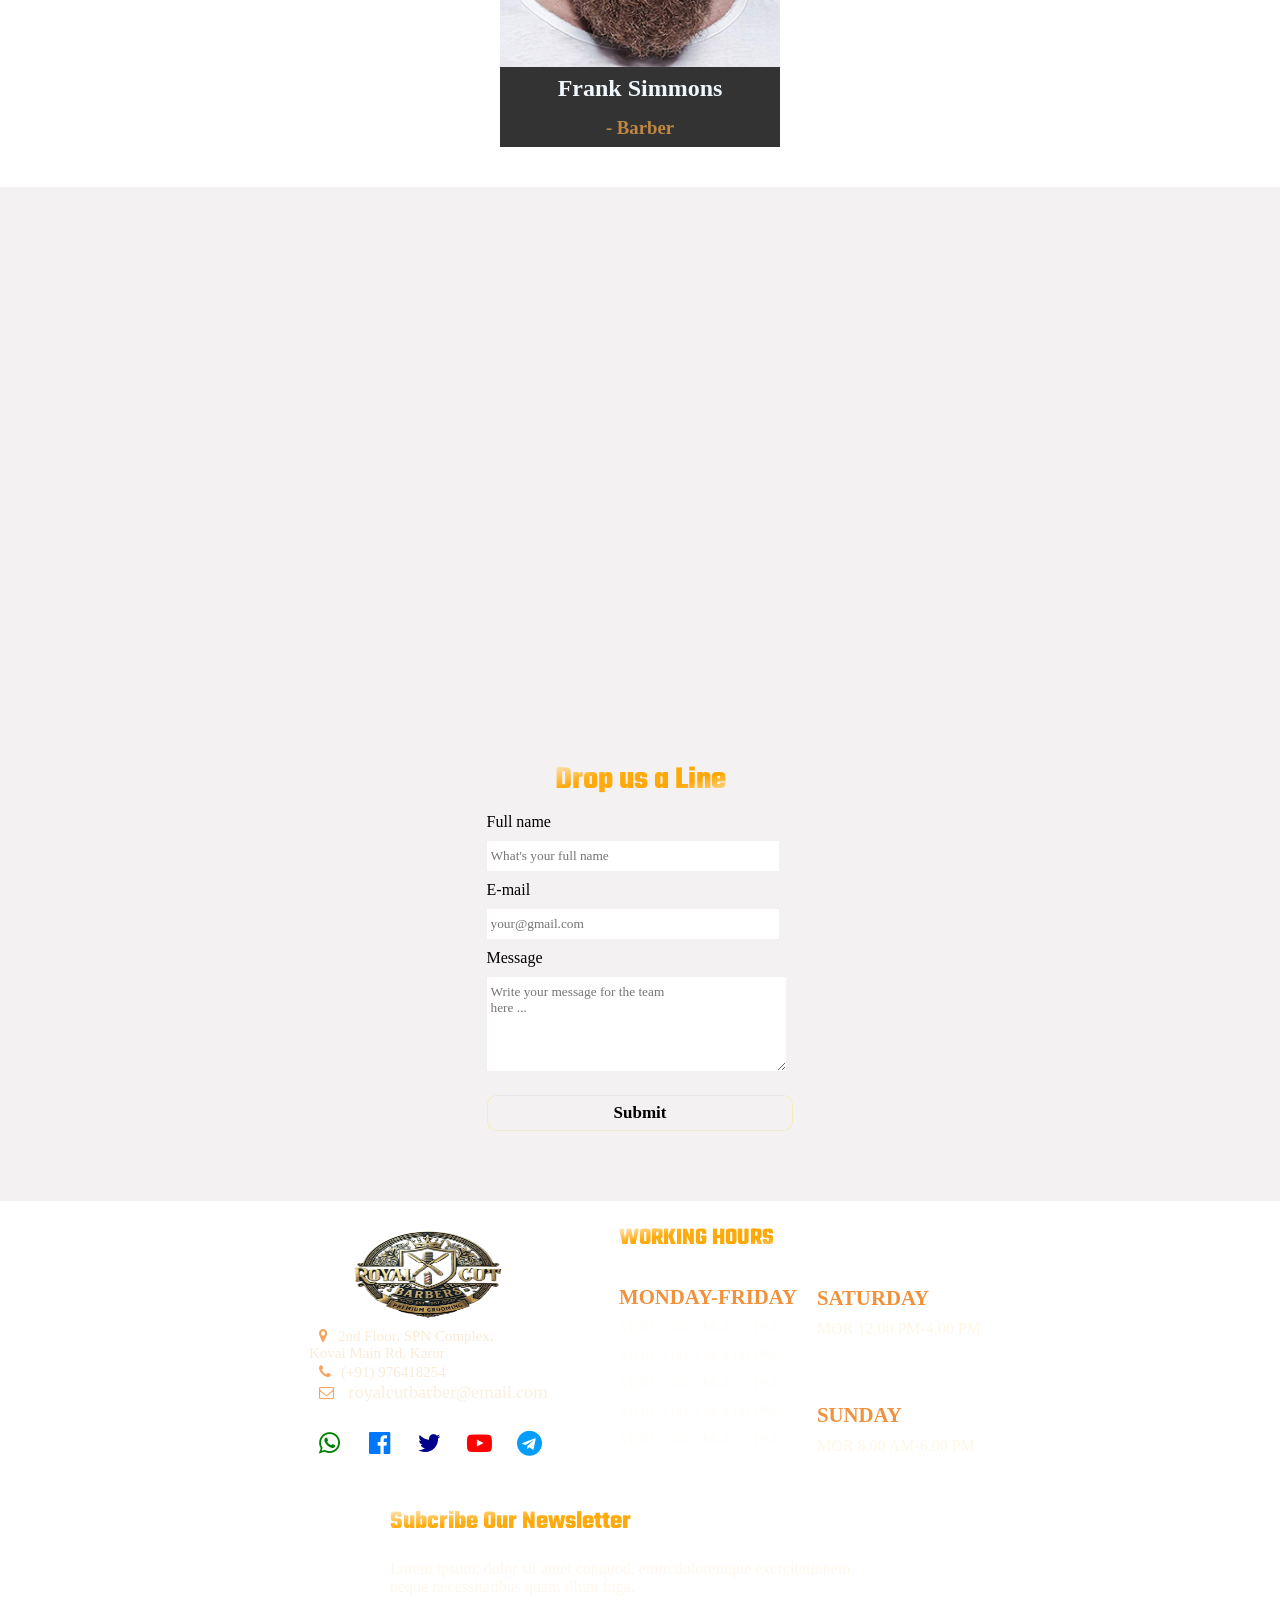
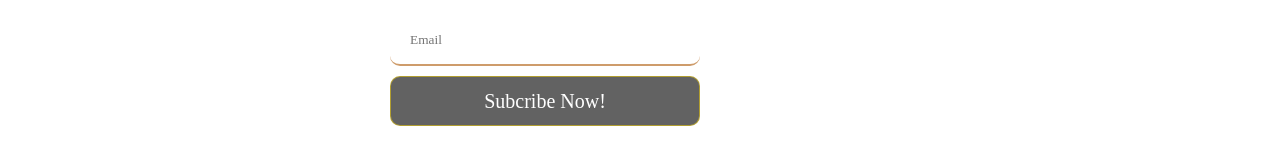
==== commit 9dc4f475: "booking-font,changed" ====
--- a/index.html
+++ b/index.html
@@ -78,8 +78,6 @@
                 <div class="left-contend">
                     <img src="./project-img/about.jpg" alt="">
                     <div class="about"></div>
-
-
                 </div>
             </div>
             <div class="right-box" data-aos="fade-left">
@@ -89,13 +87,17 @@
                         <h3>52 Years Of Experience In Hair cut!</h3>
                         <p>Brook presents your services with flexible, convenient and cdpoe layouts. You can select your
                             favorite layouts & elements for cular ts with unlimited ustomization possibilities.
-                            Pixel-perfreplication of the designers is intended.</p>
-                        <p>Brook presents your services with flexible, convefnient and ent anipurpose layouts. You can
+                            Pixel-perfreplication of the designers is intended your services with flexible, convefnient
+                            and ent anipurpose layouts. You can
                             select
-                            your favorite.</p>
+                            your favorite.Royal is favorite layouts & elements for cular ts with unlimited ustomization possibilities.
+                            Pixel-perfreplication of the designers  services with flexible, convenient and cdpoe layouts. You can select your
+                            is intended your services with flexible, convefnient
+                            and ent anipurpose layouts. You can
+                            select
+                            your favorite.</p><br>
                         <a href="./index.html" class="main-btn">Read more →</a>
                     </div>
-
                 </div>
             </div>
         </div>
@@ -179,7 +181,7 @@
                             </div>
                             <div class="cardcon">
                                 <h1>Export Shaving</h1>
-                                <p>Lorem ipsum dolor sit amet consectetur adipisicing elit. hic labore, a laborum.</p>
+                                <p>This technique gives a sharp look, reduces irritation, and provides a relaxing experience compared to normal shaving.</p>
                                 <button>
                                     <i class="fa fa-scissors" aria-hidden="true"></i>Read more</button>
                             </div>
@@ -193,7 +195,7 @@
                             </div>
                             <div class="cardcon">
                                 <h1>Hair Style</h1>
-                                <p>Lorem ipsum dolor sit amet consectetur adipisicing elit. hic labore, a laborum.</p>
+                                <p>It plays an important role in personal style and confidence the right hairstyle can highlight features and give a fresh, stylish look.</p>
                                 <button>
                                     <i class="fa fa-scissors" aria-hidden="true"></i>Read more</button>
                             </div>
@@ -208,7 +210,7 @@
                             </div>
                             <div class="cardcon">
                                 <h1> Beard / Shave</h1>
-                                <p>Lorem ipsum dolor sit amet consectetur adipisicing elit. hic labore, a laborum.</p>
+                                <p> A well-maintained beard enhances appearance, while a clean shave gives a neat and professional look.</p>
                                 <button>
                                     <i class="fa fa-scissors" aria-hidden="true"></i>Read more</button>
                             </div>
@@ -221,7 +223,7 @@
                             </div>
                             <div class="cardcon">
                                 <h1>Perfect Cutting</h1>
-                                <p>Lorem ipsum dolor sit amet consectetur adipisicing elit. hic labore, a laborum.</p>
+                                <p> Skilled barbers ensure clean lines, smooth finishing, and attention to detail, resulting in a neat, stylish, and confident look.</p>
                                 <button>
                                     <i class="fa fa-scissors" aria-hidden="true"></i>Read more</button>
                             </div>
@@ -239,7 +241,7 @@
 
     <div class="container ">
         <div class="h2">
-            <h2 class="t1"><span class="head-clr">Serivecs</span></h2>
+            <h2 class="t1">Our <span class="head-clr">Services</span></h2>
             <p class="flip">
                 <span class="deg1"></span>
                 <span class="deg2"></span>
@@ -388,7 +390,7 @@
     <!-- brand -->
 
     <div class="container bg-f brand">
-         <div class="h2">
+        <div class="h2">
             <h2 class="t1">We use <span class="head-clr">Best quality</span> brand to serve you</h2>
             <p class="flip">
                 <span class="deg1"></span>
@@ -437,7 +439,7 @@
 
     <div class="container bg-s">
         <div class="h2">
-            <h2 class="t1"><span class="head-clr">Shop</span></h2>
+            <h2 class="t1">Our <span class="head-clr">Shop</span></h2>
             <p class="flip">
                 <span class="deg1"></span>
                 <span class="deg2"></span>
@@ -741,7 +743,7 @@
                 <textarea name="What" id="msg" rows="5"
                     placeholder="Write your message for the team here ..."></textarea>
                 <br>
-                <input class="sub index" type="submit">
+                <input class="sub " type="submit">
             </form>
         </div>
     </div>
--- a/css/shop.css
+++ b/css/shop.css
@@ -1,4 +1,4 @@
-@import url('https://fonts.googleapis.com/css2?family=Cinzel:wght@400..900&family=Eagle+Lake&family=Metal+Mania&display=swap');
+/* @import url('https://fonts.googleapis.com/css2?family=Cinzel:wght@400..900&family=Eagle+Lake&family=Metal+Mania&display=swap');
 
 :root {
 
@@ -6,7 +6,7 @@
     --font-heading: "Metal Mania", system-ui;
     --font-mainhead: "Eagle Lake", serif;
 
-}
+} */
 
 * {
     margin: 0;
@@ -14,9 +14,9 @@
     font-family: "Cinzel", serif;
     box-sizing: border-box;
 }
-body{
+/* body{
     overflow-x: hidden;
-}
+} */
 
 
 .p1 {
@@ -148,11 +148,11 @@
 
 .bottom-box h3 a {
     position: absolute;
-    font-size: 17px;
-    font-weight: 990px;
+    font-size: 20px;
+    
     left: 19px;
     color: black;
-    font-family: "Eagle Lake", serif;
+    font-family: var(--font-mainhead);
     text-decoration: none;
 }
 
@@ -162,13 +162,13 @@
 
 .bottom-box p {
     position: absolute;
-    font-size: 17px;
+    /* font-size: 17px; */
     top: 27px;
     left: 6px;
     font-weight: 100px;
     margin: 15px;
-    /* font-family: var(---FONT-MAIN); */
-    font-family: "Metal Mania", system-ui;
+    /* font-family: var(--font-p); */
+   
 }
 
 .bottom-box h4 {
@@ -177,8 +177,8 @@
     font-size: 20px;
     top: 35px;
     right: 10px;
-    color:orange;
-    font-family: "Metal Mania", system-ui;
+    color:rgb(255, 123, 0);
+    /* font-family: "Metal   Mania", system-ui; */
 
 }
 
@@ -191,8 +191,7 @@
     font-weight: 100;
     color: black;
     background-color: #17cfe702;
-    font-family: var(--font-heading);
-    /* font-style: italic; */
+ 
     cursor: pointer;
     position: relative;
     overflow: hidden;
@@ -249,6 +248,7 @@
     cursor: default;
     /* border: 2px solid red; */
     display: flex;
+    gap: 30px;
     flex-wrap: wrap;
     justify-content:center;
 }
@@ -273,7 +273,7 @@
     display: flex;
     flex-wrap: wrap;
     justify-content: center;
-    gap: 10px;
+    gap: 20px;
 }
 
 .foot-con3 {
@@ -345,7 +345,8 @@
     background-color: #ffffff;
 }
 .emoji .b1:hover{
-    opacity: 0;
+    /* opacity: 0; */
+    transform: translatey(-12px) scale(1.4);
 }
 
 .emoji .b1 i {
@@ -397,6 +398,8 @@
     font-size: 1.3rem;
 }
 
+
+
 .foot-con2 .left p {
     color: #fffdfa;
     margin-top: 10px;
@@ -410,6 +413,7 @@
 }
 
 .clr {
+    /* margin-top: 10px; */
     color:rgb(241, 145, 60);
 }
 
--- a/css/contact.css
+++ b/css/contact.css
@@ -1,26 +1,26 @@
-@import url('https://fonts.googleapis.com/css2?family=Cinzel:wght@400..900&family=Eagle+Lake&family=Metal+Mania&display=swap');
+/* @import url('https://fonts.googleapis.com/css2?family=Cinzel:wght@400..900&family=Eagle+Lake&family=Metal+Mania&display=swap');
 :root {
     
     --font-p: "Cinzel", serif;
     --font-heading: "Metal Mania", system-ui;
     --font-mainhead:"Eagle Lake", serif;
    
-}
-body{
+} */
+/* body{
     overflow-x: hidden;
-}
-
+} */
+/* 
 * {
     margin: 0;
     padding: 0;
     box-sizing: border-box;
       font-family:"Cinzel", serif ;
-}
+} */
 
-.c1 {
-    background: url(../project-img/br-contact.jpg);
+.contact1 {
+    background: url(../project-img/about.webp);
     background-repeat: no-repeat;
-    background-size: cover;
+    background-size: fill;
     position: relative;
 }
 .c1::after{
@@ -31,7 +31,7 @@
     background: linear-gradient(to right,#00000034) transparent;
 }
 .a-contain{
-    background: #F5F5DC;
+    background: #8080802a;
     padding: 50px;
     display: flex;
     flex-wrap: wrap;
@@ -72,14 +72,14 @@
 }
 .a-content form .sub{
     padding: 7px 126px 7px;
-   /* background-color: rgb(238, 238, 238); */
-    border: none;
+   background-color: #80808000;
+    /* border: none; */
     color: black;
     font-size: 17px;
     font-weight: 700;
     border-radius: 10px;
     border: 0.3px dotted rgba(255, 217, 0, 0.5);
-    background-color:#F5F5DC;
+    /* background-color:#F5F5DC; */
     transition: 0.3s ease;
     cursor: pointer;
 }
--- a/css/about.css
+++ b/css/about.css
@@ -13,9 +13,9 @@
 
 
 
-body{
+/* body{
     overflow-x: hidden;
-}
+} */
 
 .a1 {
     background: url(../project-img/br-aboutus.jpg);
--- a/css/services.css
+++ b/css/services.css
@@ -1,19 +1,19 @@
-@import url('https://fonts.googleapis.com/css2?family=Cinzel:wght@400..900&family=Eagle+Lake&family=Metal+Mania&display=swap');
+/* @import url('https://fonts.googleapis.com/css2?family=Cinzel:wght@400..900&family=Eagle+Lake&family=Metal+Mania&display=swap');
 :root {
     --font-p: "Cinzel", serif;
     --font-heading: "Metal Mania", system-ui;
     --font-mainhead:"Eagle Lake", serif;
-}
-
-* {
+} */
+
+/* * {
     margin: 0;
     padding: 0;
     box-sizing: border-box;
       font-family:"Cinzel", serif ;
-}
-body{
+} */
+/* body{
     overflow-x: hidden;
-}
+} */
 
 .s1 {
     background: url(../project-img/bgmain.avif);
--- a/css/index.css
+++ b/css/index.css
@@ -1,10 +1,9 @@
-@import url('https://fonts.googleapis.com/css2?family=Cinzel:wght@400..900&family=Eagle+Lake&family=Metal+Mania&display=swap');
-
+@import url('https://fonts.googleapis.com/css2?family=Merriweather:ital,opsz,wght@0,18..144,300..900;1,18..144,300..900&family=Teko:wght@300..700&display=swap');
 :root {
 
-    --font-p: "Cinzel", serif;
-    --font-heading: "Metal Mania", system-ui;
-    --font-mainhead: "Eagle Lake", serif;
+    --font-p: "Merriweather", serif;
+    --font-heading: "Merriweather", serif;
+    --font-mainhead: "Teko", sans-serif;
 
 }
 
@@ -16,9 +15,9 @@
     /* outline: 2px solid red; */
 }
 
-body {
+/* body {
     overflow-x: hidden;
-}
+} */
 
 .container {
     border: 0px solid;
@@ -44,6 +43,7 @@
     display: flex;
     flex-wrap: wrap;
     justify-content: center;
+    overflow: hidden;
 }
 
 .c1 {
@@ -63,7 +63,8 @@
 
 .bg-f {
 
-    background: #f533c41c;
+    background:rgba(196, 185, 185, 0.199);
+    /* padding: 10px; */
     /* background:#e1edff; */
 
 }
@@ -75,7 +76,7 @@
 }
 
 /* contact */
-.a-content form .index{
+.a-content form .index {
     background-color: #FEE9F9;
 }
 
@@ -190,7 +191,7 @@
     padding: 0.5rem;
     border-radius: 10px;
     border: 1px solid rgba(255, 217, 0, 0.5);
-    background-color: #00000062;
+    background-color: #0000002a;
     transition: 0.3s ease;
 }
 
@@ -241,7 +242,6 @@
 }
 
 .h-content h2 {
-    font-family: var(--font-mainhead);
     font-weight: 600;
     font-size: 50px;
     background: linear-gradient(to bottom right, #ffffffbe, #ffa600ef, #ffa600fb, #ffffffbe);
@@ -250,7 +250,7 @@
 }
 
 .h-content h4 {
-    font-family: var(--font-head);
+    font-family: var(--font-mainhead);
     font-size: 31px;
     font-weight: 500;
     margin: 10px 0px;
@@ -258,10 +258,12 @@
 }
 
 .h-content p {
-    text-align: justify;
+    /* text-align: justify; */
+    
+    font-family: var(--font-mainhead);
     font-weight: 300;
     margin: 10px 0;
-    font-size: 20px;
+    font-size: 23px;
     background: linear-gradient(#fff8d3, #fdd384);
     color: transparent;
     background-clip: text;
@@ -281,9 +283,10 @@
     font-weight: 300;
     margin-left: -20px;
     text-decoration: none;
-    color:white;
-}
- .main-btn:hover {
+    color: white;
+}
+
+.main-btn:hover {
     color: gold;
     text-decoration: underline;
 }
@@ -380,7 +383,7 @@
 .left-box,
 .right-box {
     /* border: 2px solid yellow; */
-    flex: 0 0 600px;
+    flex: 0 0 300px;
     /* height: 90vh; */
     margin-top: 10px;
     padding: 40px;
@@ -393,7 +396,9 @@
 .left-contend {
     /* border: 2px solid #00ff37; */
     height: 85vh;
-    flex: 0 0 auto;
+    flex: 0 0 450px;
+    border-top-right-radius: 40px;
+    border-bottom-left-radius: 40px;
     display: flex;
     justify-content: center;
     position: relative;
@@ -436,15 +441,17 @@
     /* border: 2px solid #00ff37; */
     height: 85vh;
     display: flex;
-    /* justify-content: center; */
-    background: #1B1E27;
+    justify-content: center;
+    background:#80808000;
+    align-items: center;
     /* flex-direction: column; */
 }
 
 .main {
     /* border: 2px solid rgb(60, 0, 128); */
     flex: 0 0 500px;
-    margin-left: 50px;
+    height: 70vh;
+    /* margin-left: 50px; */
 
 }
 
@@ -452,35 +459,31 @@
     margin: 20px 0;
     font-size: 25px;
     font-weight: 600;
-    color: #eee2e2;
-    font-family: var(---font-head);
+    /* color: #eee2e2; */
+    font-family: var(--font-mainhead);
 }
 
 .right-contend h3 {
     /* position: absolute; */
-    background: linear-gradient(to bottom right, #ffffffbe, #ffa600ef, #ffa600fb, #ffffffbe);
+    background: linear-gradient(to bottom right, #ffa600ef, #ffa600fb, #ffffffbe);
     color: transparent;
     background-clip: text;
     font-weight: 600;
-    font-family: var(---FONT-MAIN);
+    font-family: var(--font-p);
     font-size: 45px;
 
 }
 
 .right-contend p {
-    margin-top: 15px;
+    margin-top: 11px;
     font-size: 15x;
     color: gray;
     text-align: justify;
 }
 
-
-
-
-
-
-
-
+.main a{
+    color: black;
+}
 
 
 
@@ -589,13 +592,14 @@
 }
 
 .cardimg {
-    /* border: 2px solid green; */
+    /* border: 1px dotted rgba(190, 209, 190, 0.603); */
     width: 50%;
     height: 100%;
     display: grid;
     place-items: center;
 }
 
+
 .cardcon {
     /* border: 2px solid green; */
     width: 50%;
@@ -604,7 +608,8 @@
 
 .cardcon p {
     padding: 10px 0;
-    font-size: 14px;
+    color: gray;
+    text-align: justify;
 }
 
 .cardcon button {
@@ -632,6 +637,7 @@
     left: 0;
     background-color: #d4af3771;
     z-index: -9;
+    border-radius: 50%;
     transition: 0.3s linear;
     opacity: 0;
     transition-delay: 0.1s;
@@ -665,12 +671,13 @@
 
 
 /* brand */
-.brand{
+.brand {
     margin-top: 40px;
 }
+
 .brand-body {
     /* border: 2px solid; */
-    padding: 20px 20px 60px 20px ;
+    padding: 20px 20px 60px 20px;
 }
 
 .con-protect {
@@ -923,20 +930,21 @@
     }
 
     .container .con-head {
-        position: absolute;
+        position: relative;
     }
 
     .cover {
         height: auto;
-        padding: 40px;
+        /* padding: 10px; */
     }
 
     .h-content {
         margin: 0;
+        padding: 7px;
     }
 
     .h-content h4 {
-        margin-top: 77px;
+        /* margin-top: 77px; */
         font-size: 19px;
     }
 
@@ -986,14 +994,15 @@
 
     .main {
         /* border: 2px solid rgb(60, 0, 128); */
-        flex: 0 0 240px;
-        display: flex;
+        flex: 0 0 350px;
+        /* display: flex; */
         flex-wrap: wrap;
         height: auto;
         flex-direction: column;
         padding: 2vh;
         margin: 24px 0px;
     }
+
 
     .left-box,
     .right-box {
@@ -1001,16 +1010,17 @@
         flex: 1;
         gap: 1px;
         margin: 0;
-        padding: 0;
+        padding: 1px;
     }
 
     .left-contend {
         /* border: 2px solid #00ff37; */
-        flex: 0 0 239px;
+        flex: 0 0 350px;
         display: flex;
         justify-content: center;
         position: relative;
         overflow: hidden;
+        height: 128vh;
     }
 
 
@@ -1171,10 +1181,24 @@
         display: flex;
         flex-wrap: wrap;
         justify-content: center;
-        flex-direction: column;
+        /* flex-direction: column; */
         gap: 20px;
     }
 
+
+    .top-show {
+       
+        height: 71vh;
+        width: 356px;
+    }
+
+    .c3 .box {
+        /* border: 2px solid rebeccapurple; */
+        height: 70vh;
+        flex: 0 0 318px;
+        position: relative;
+        overflow: hidden;
+    }
 
 
 
@@ -1186,6 +1210,10 @@
         overflow: hidden;
     }
 
-
-
+    .bg-f {
+
+        background: #f533c41c;
+        padding: 10px;
+        /* background:#e1edff; */
+    }
 }
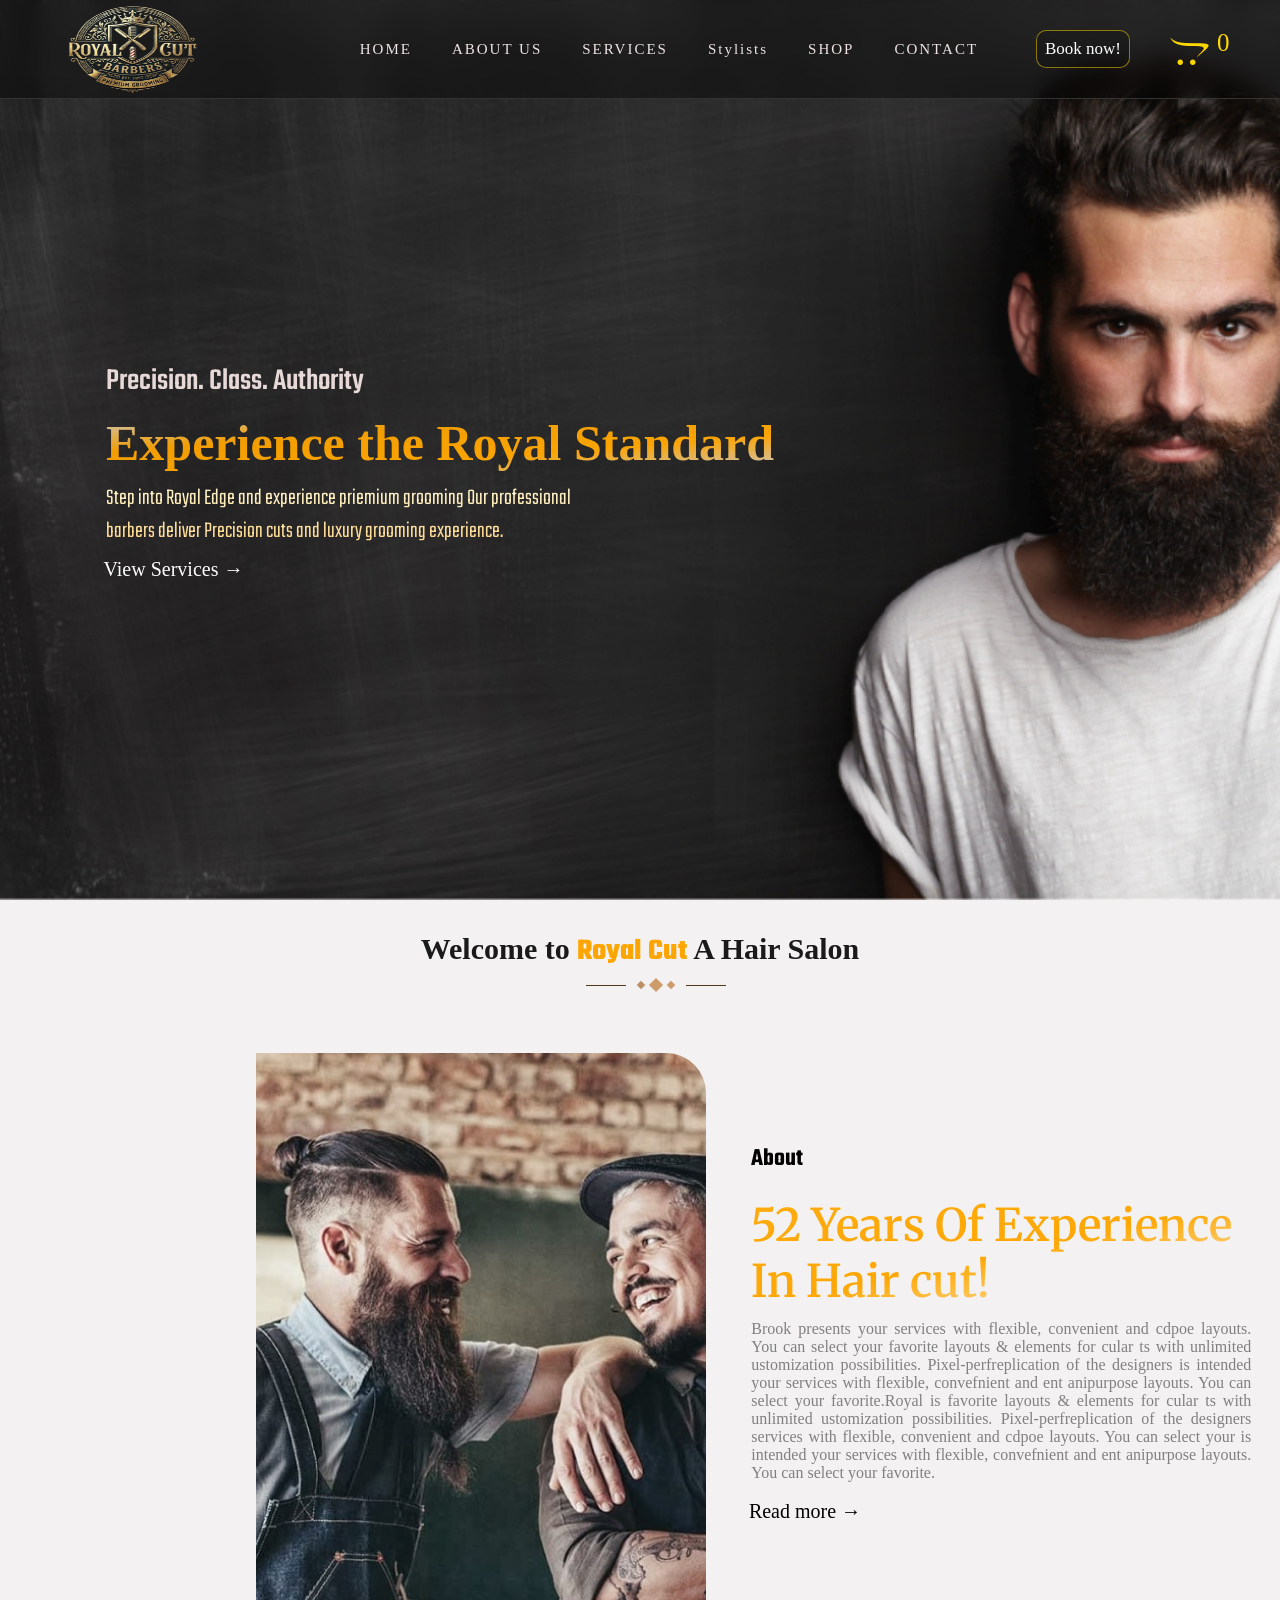
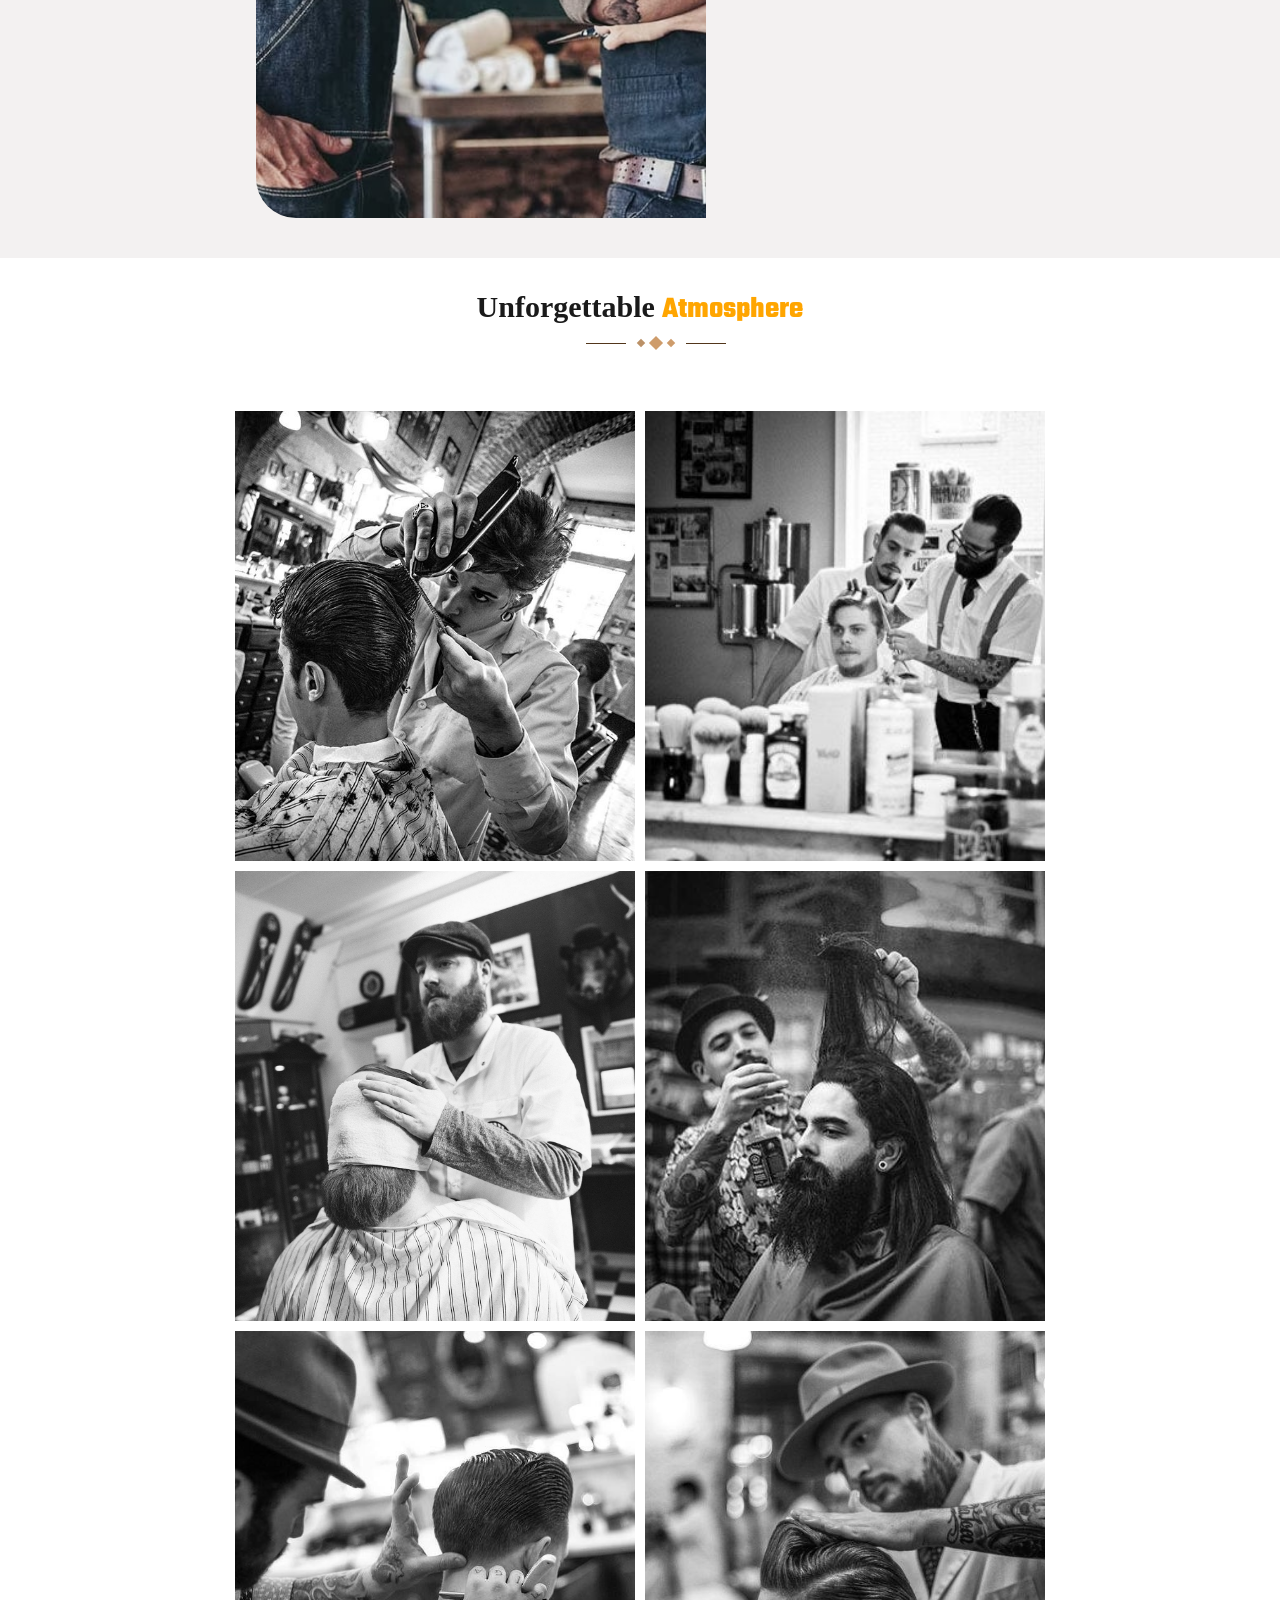
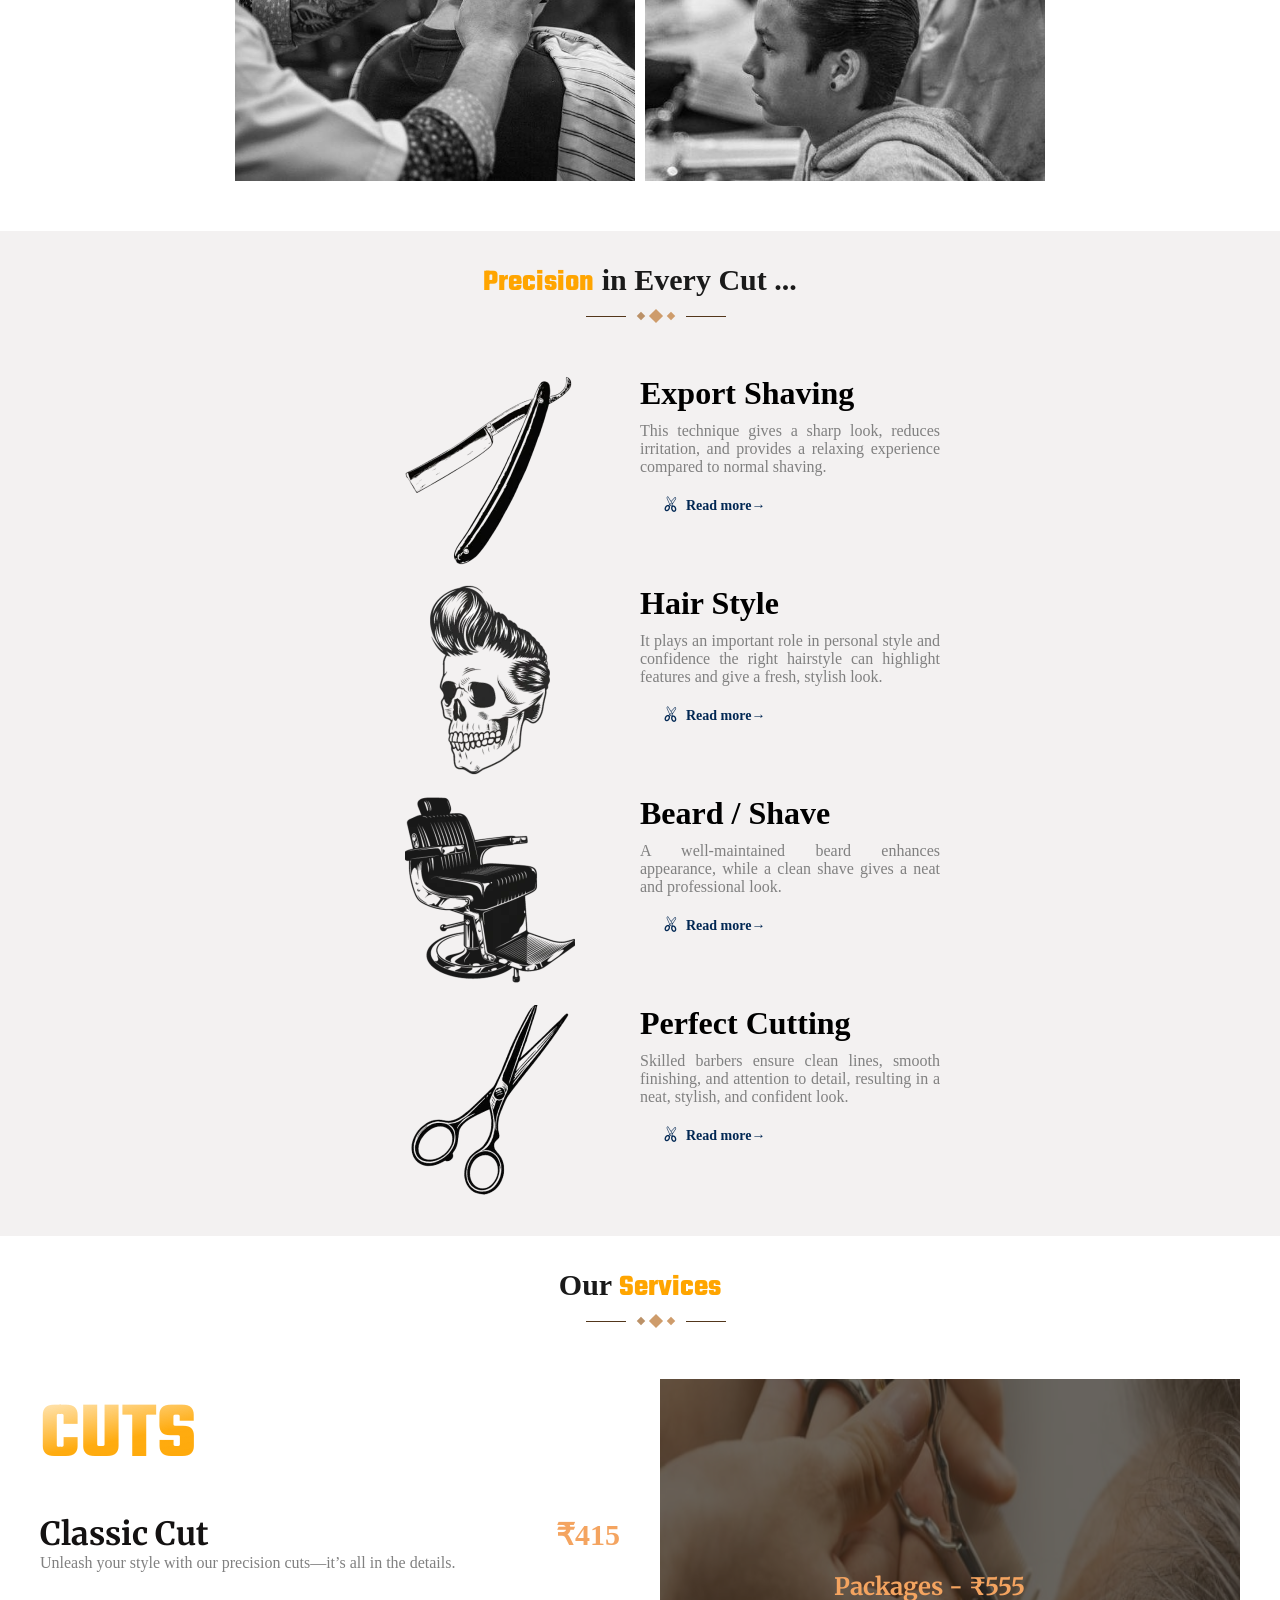
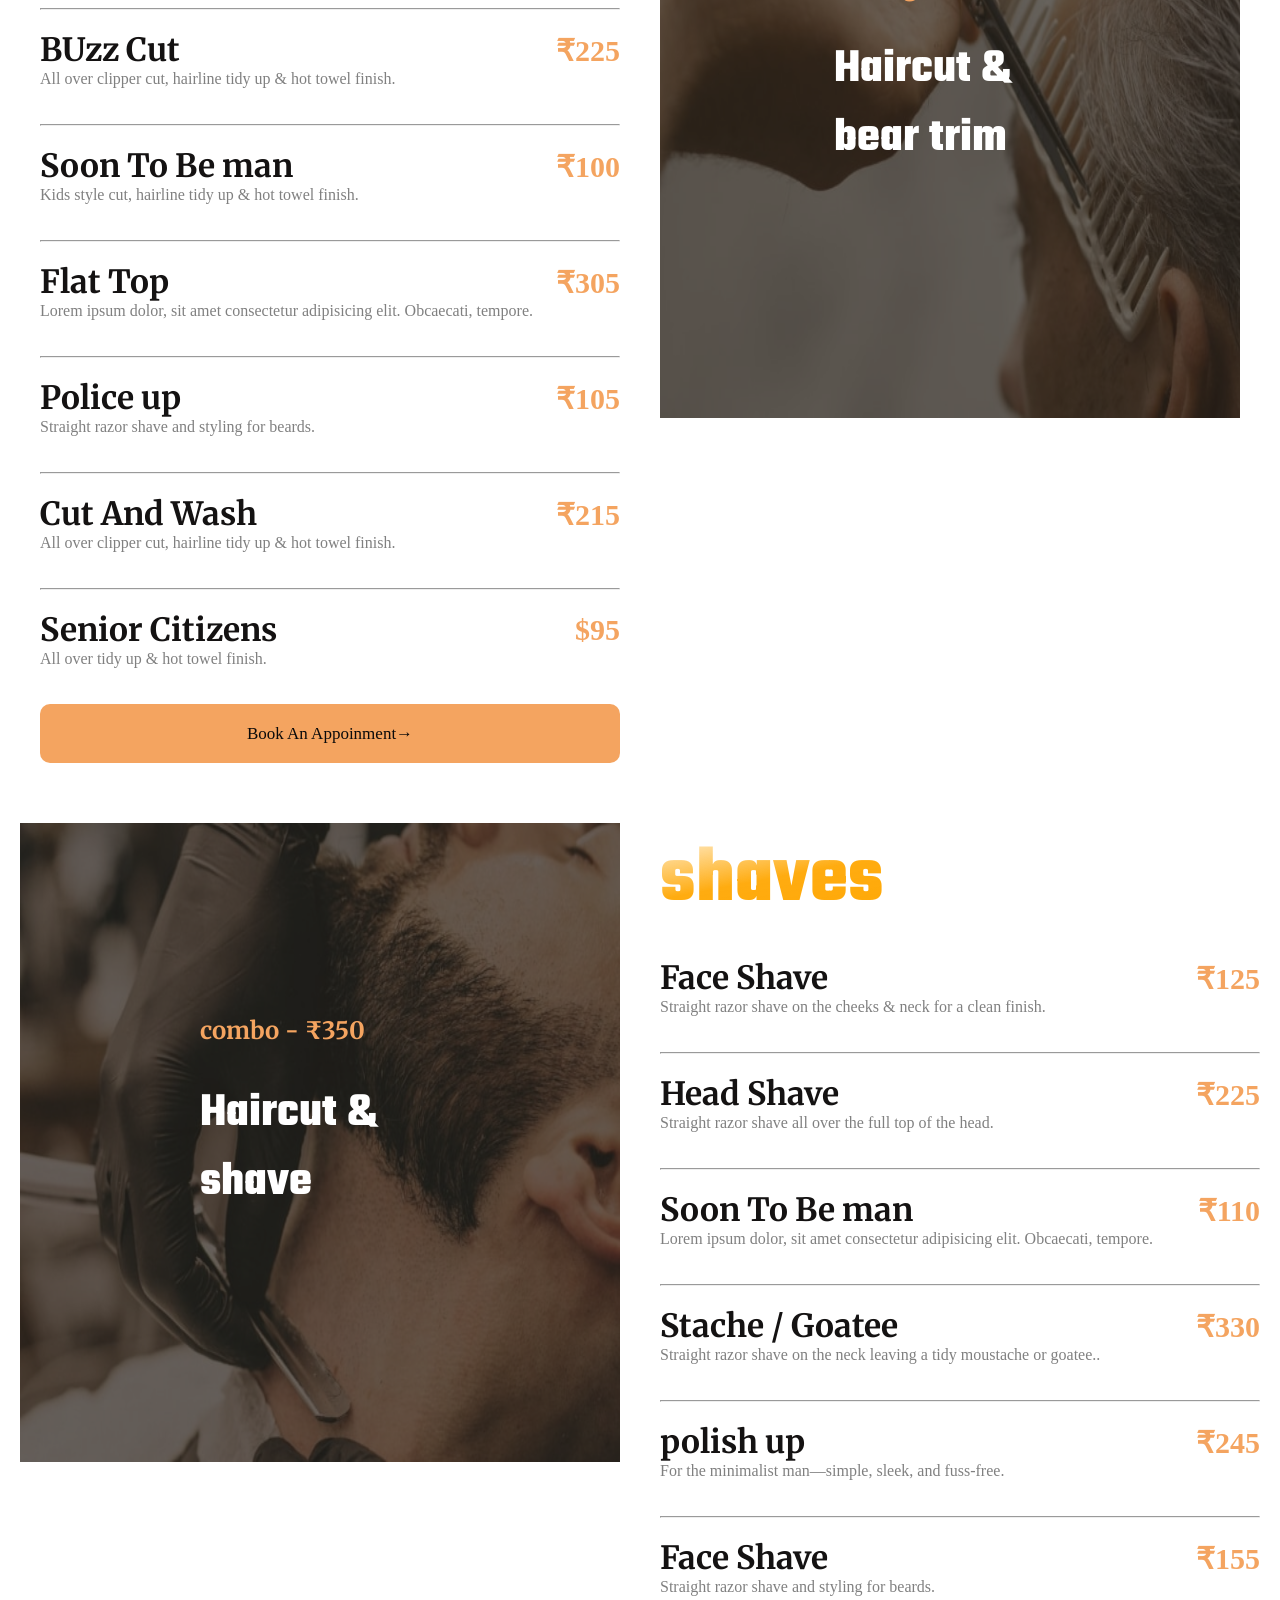
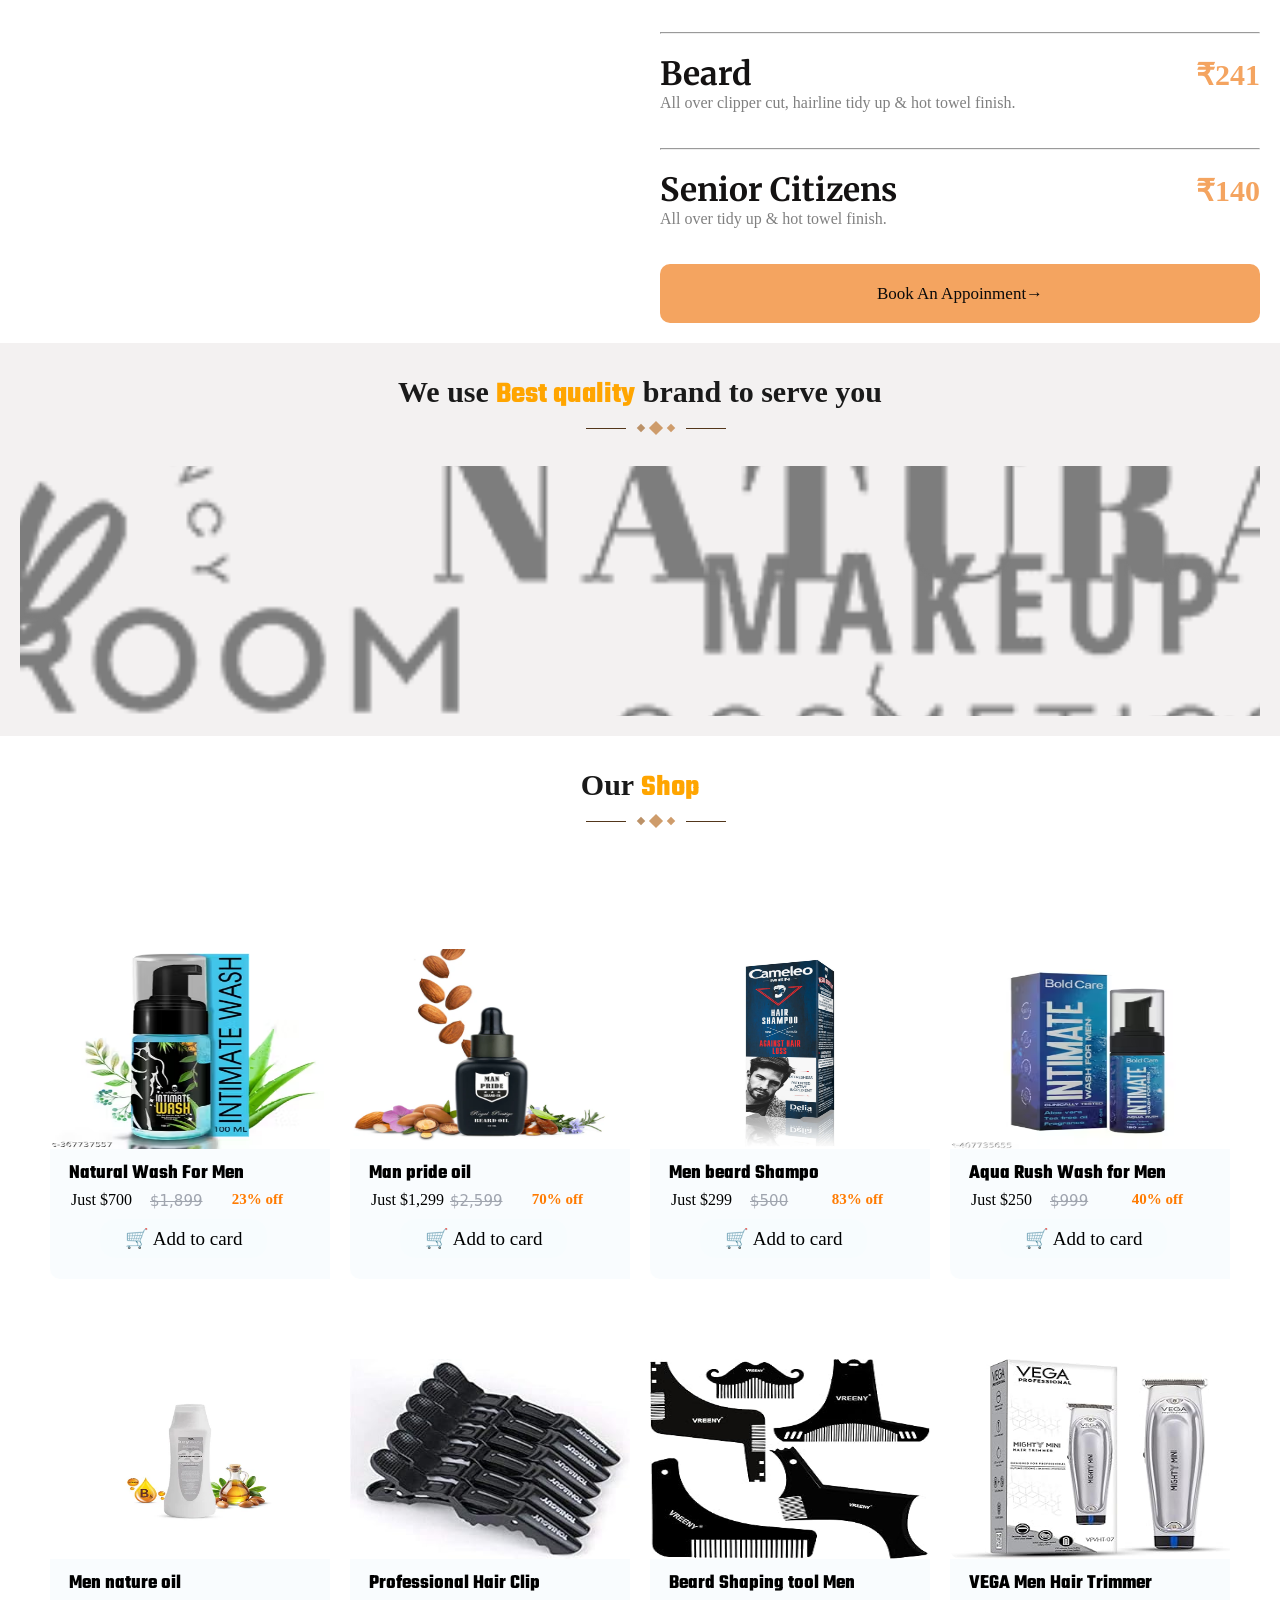
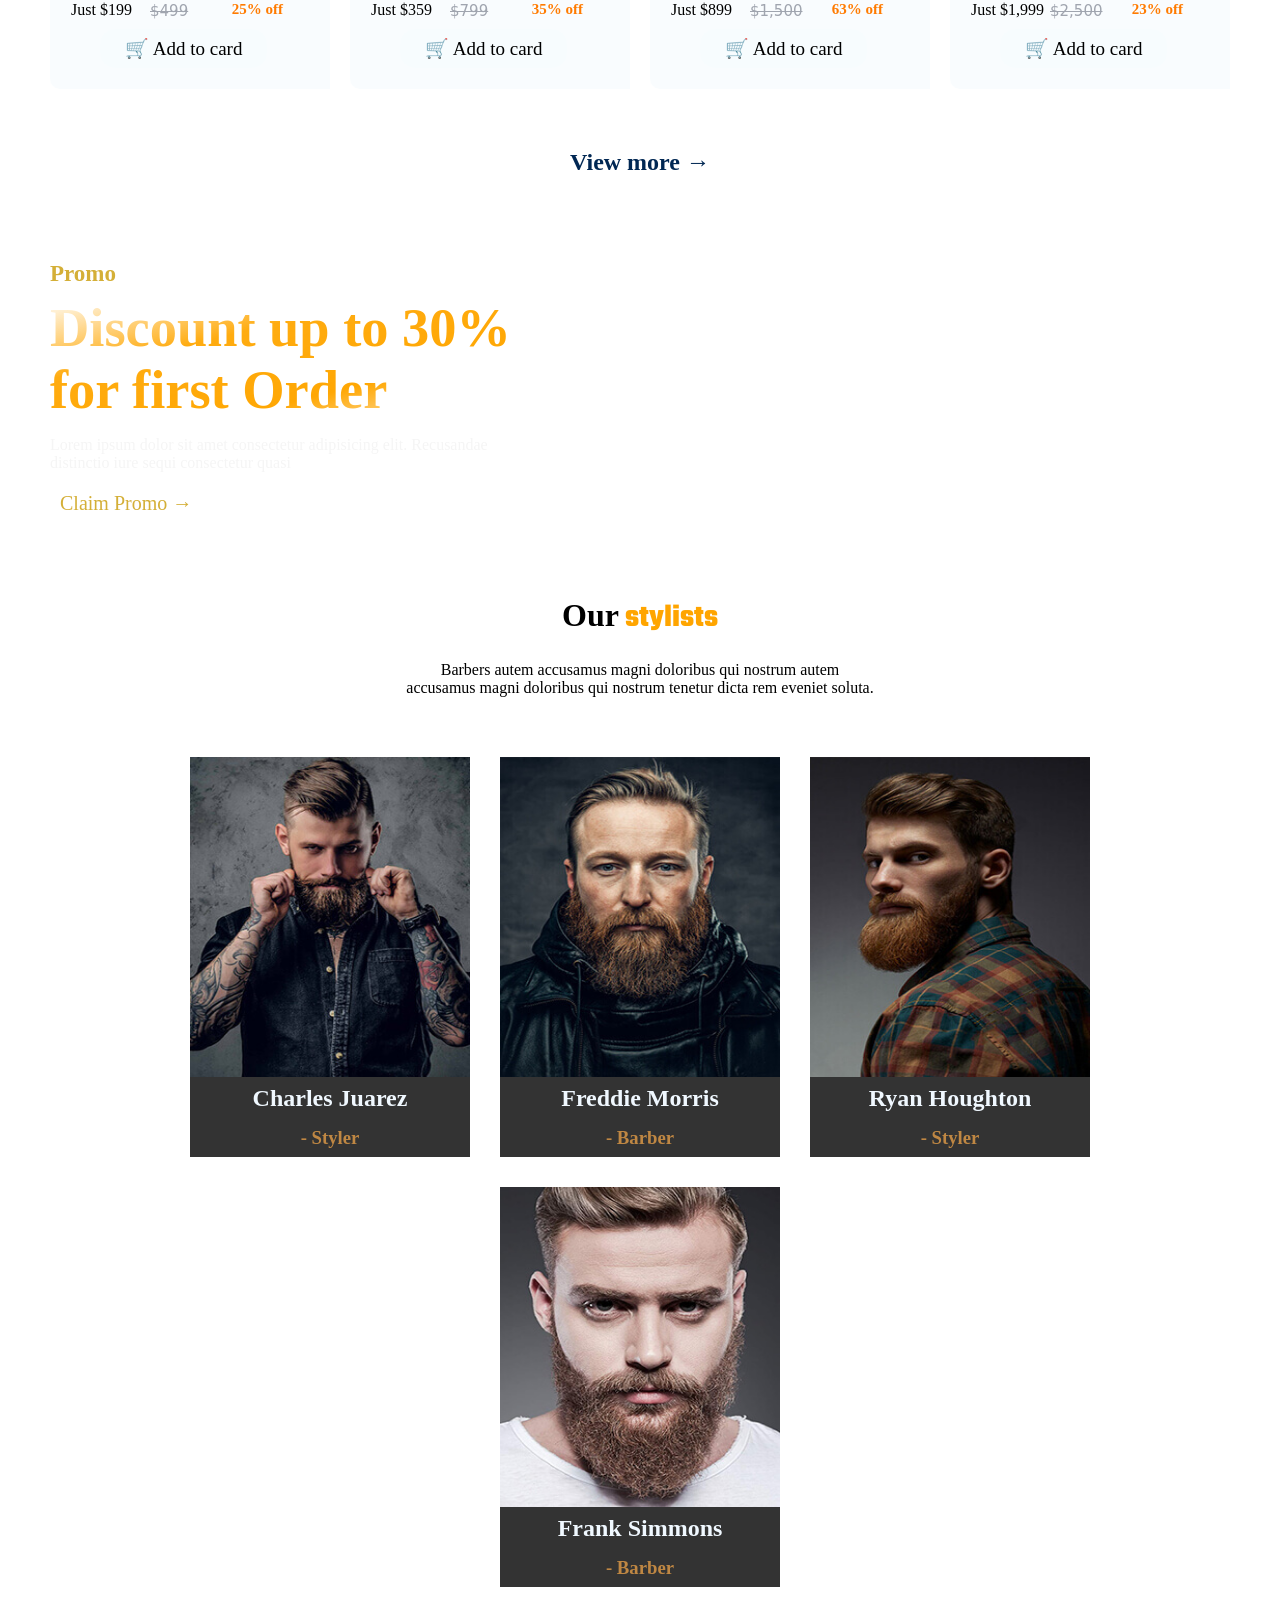
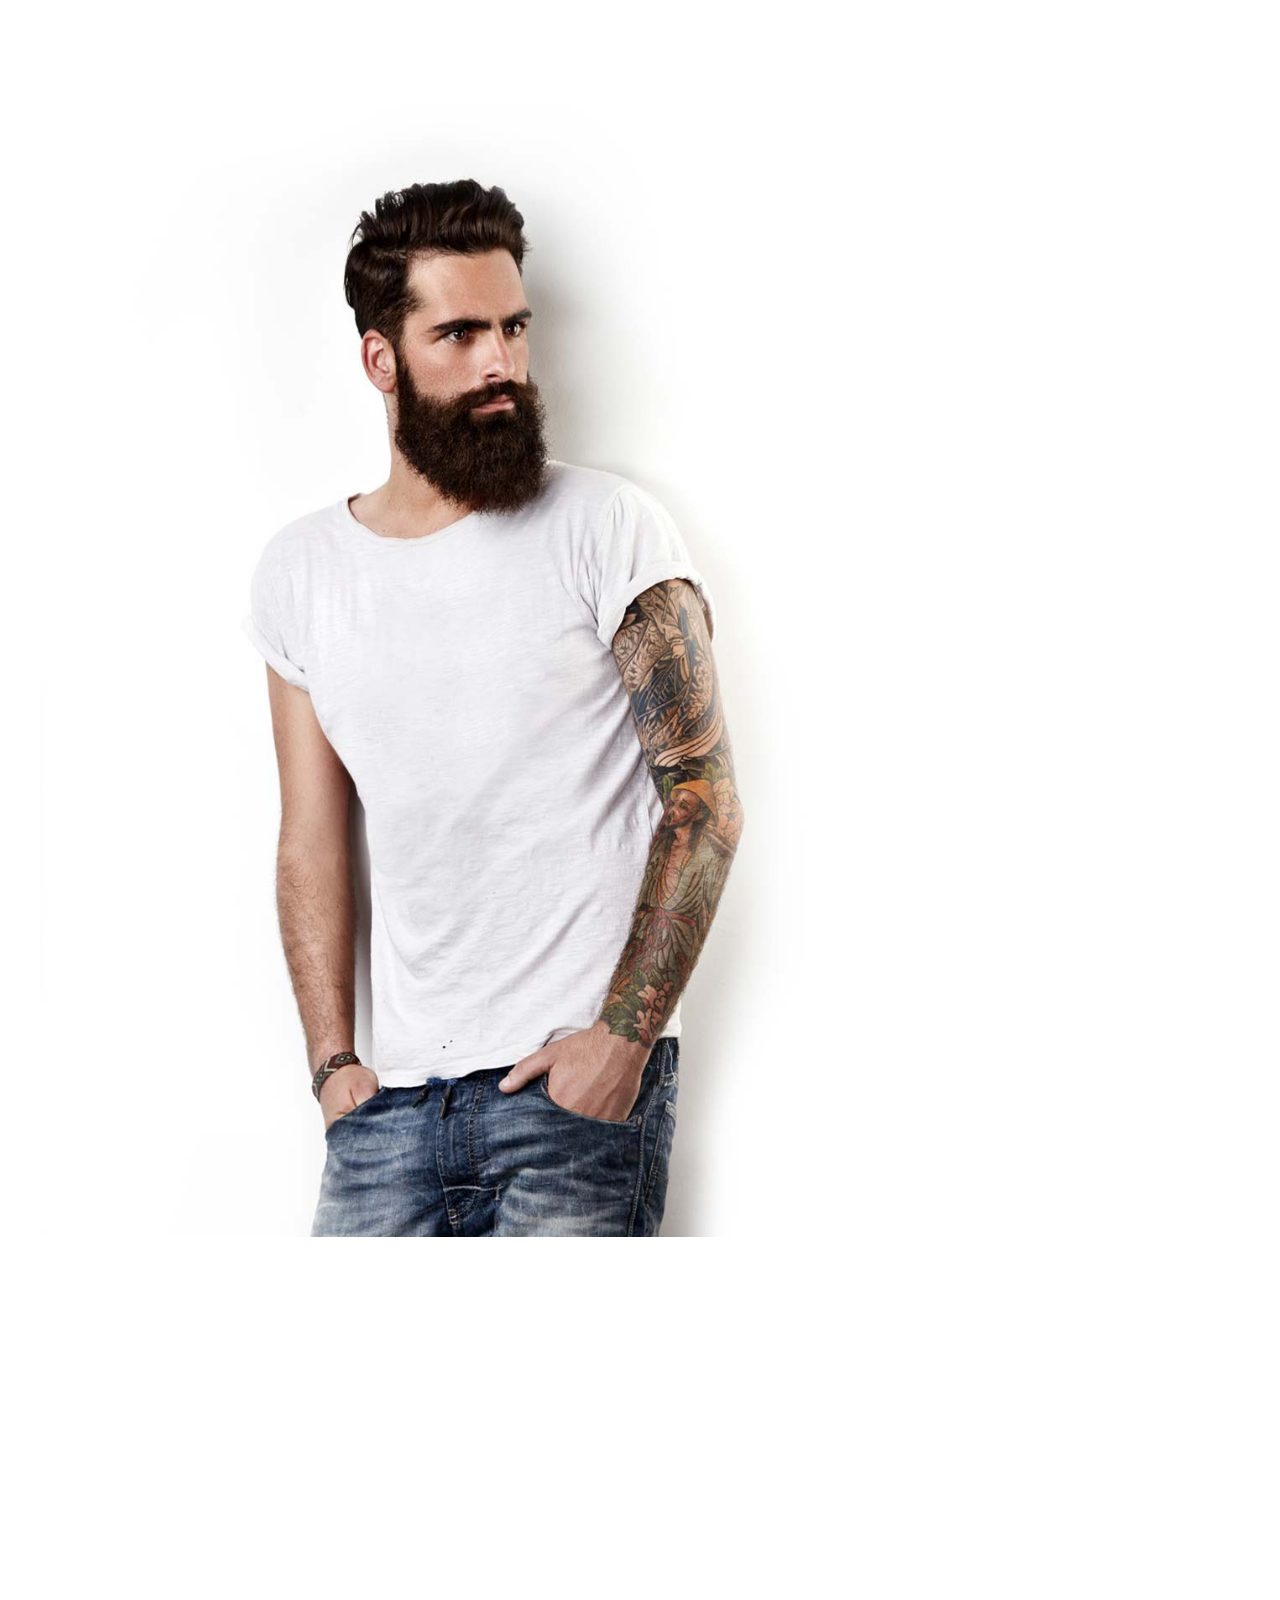
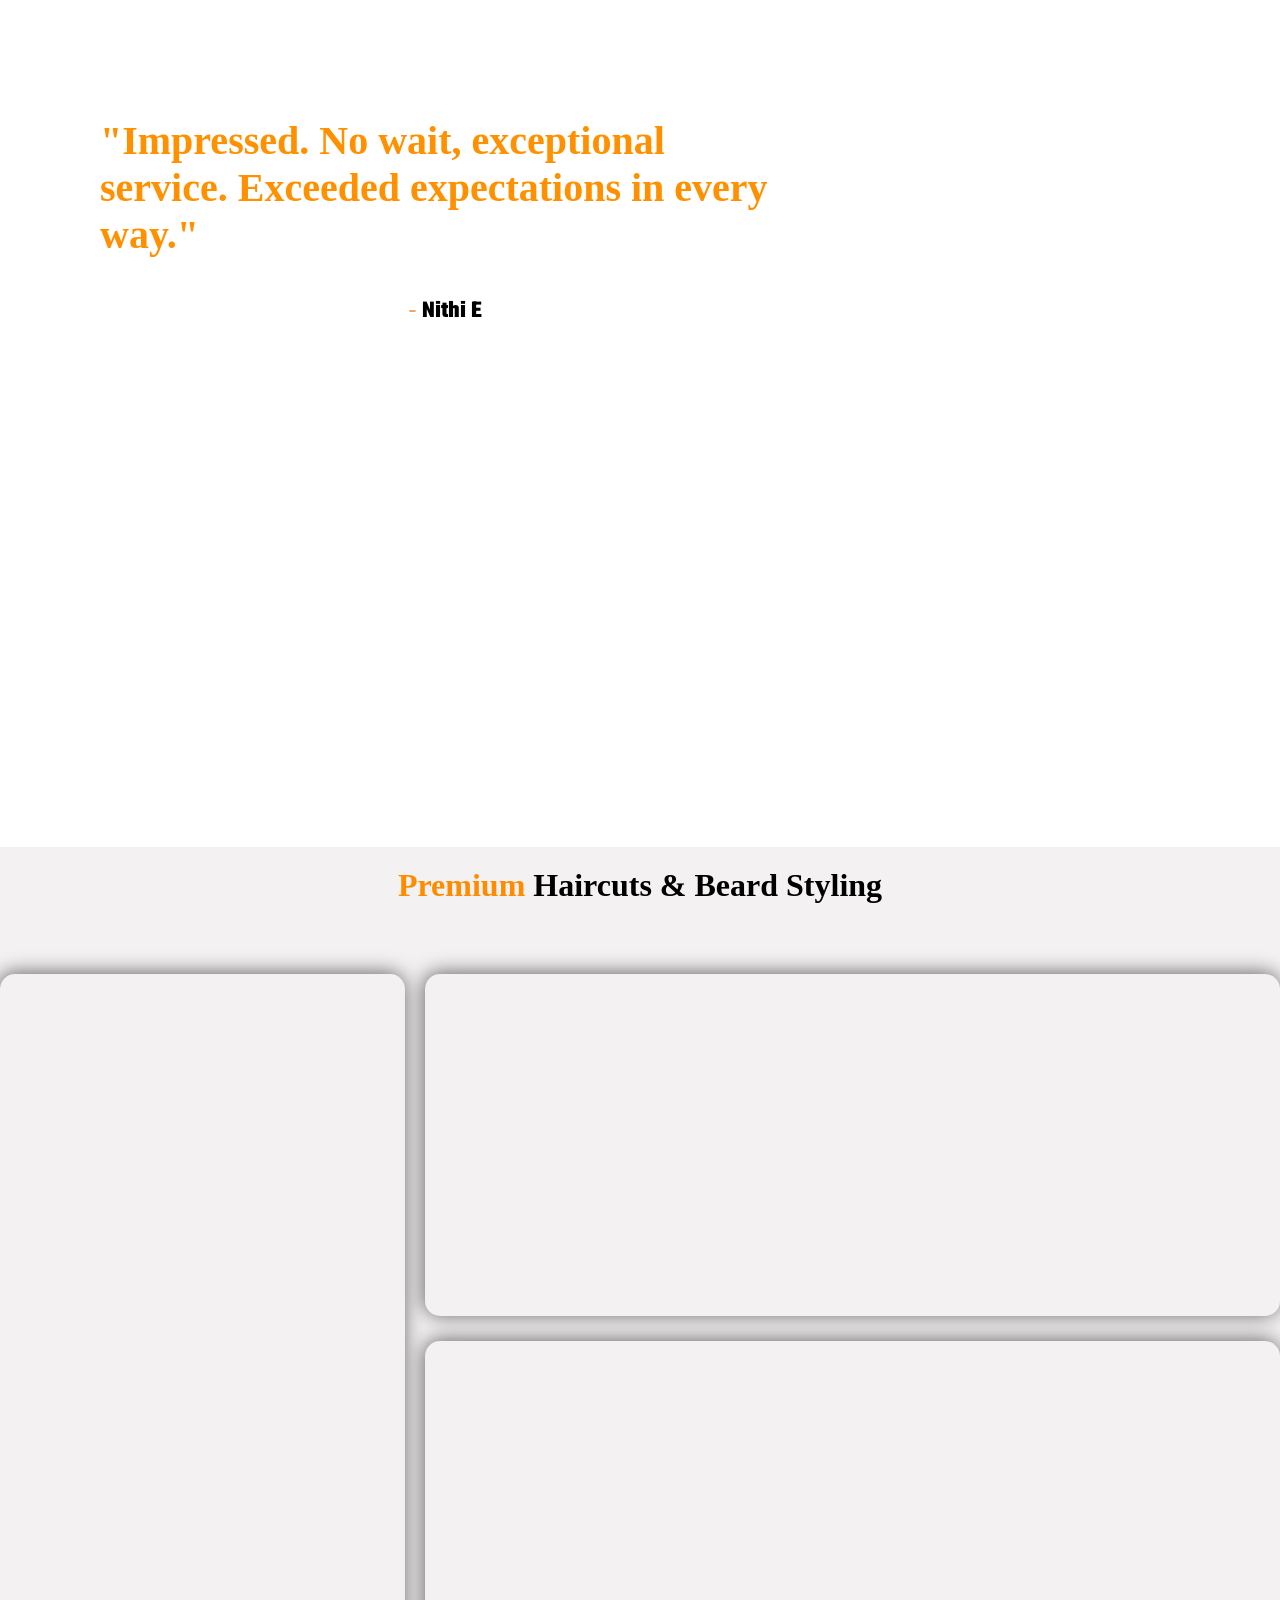
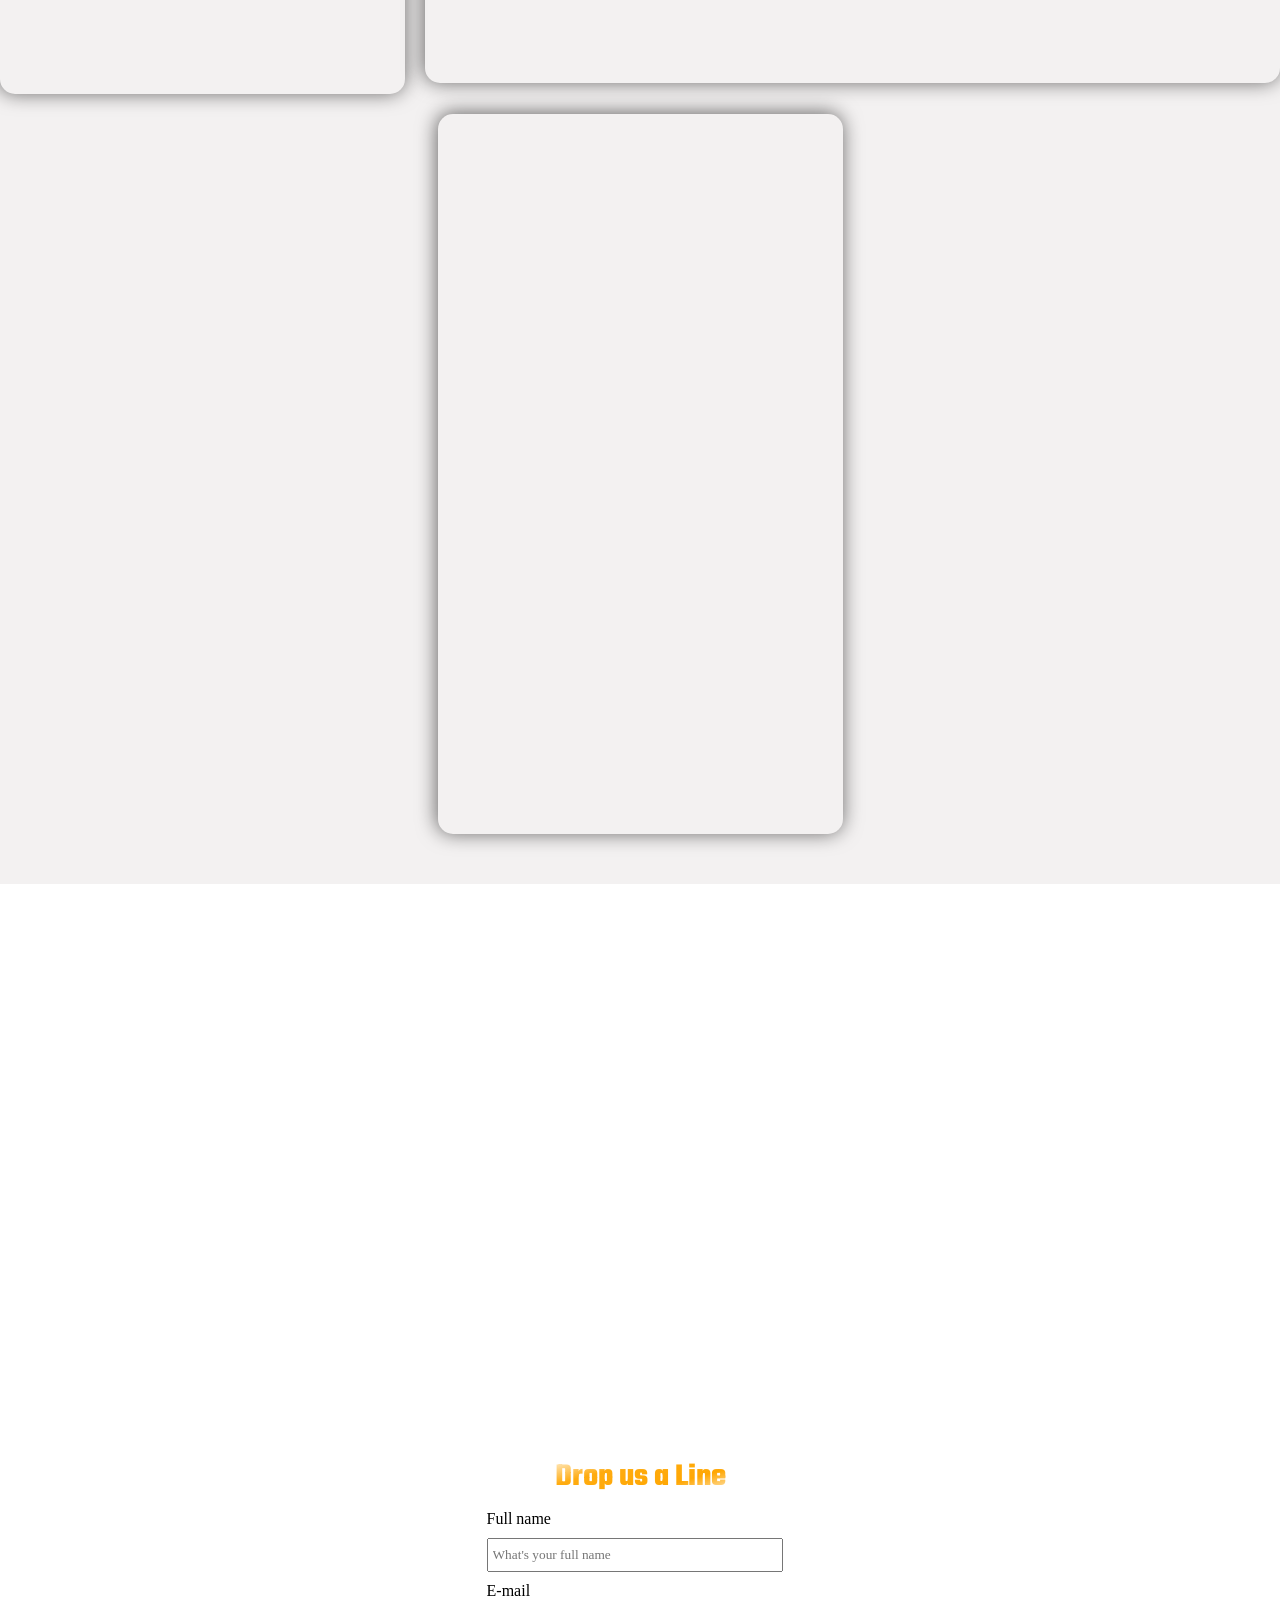
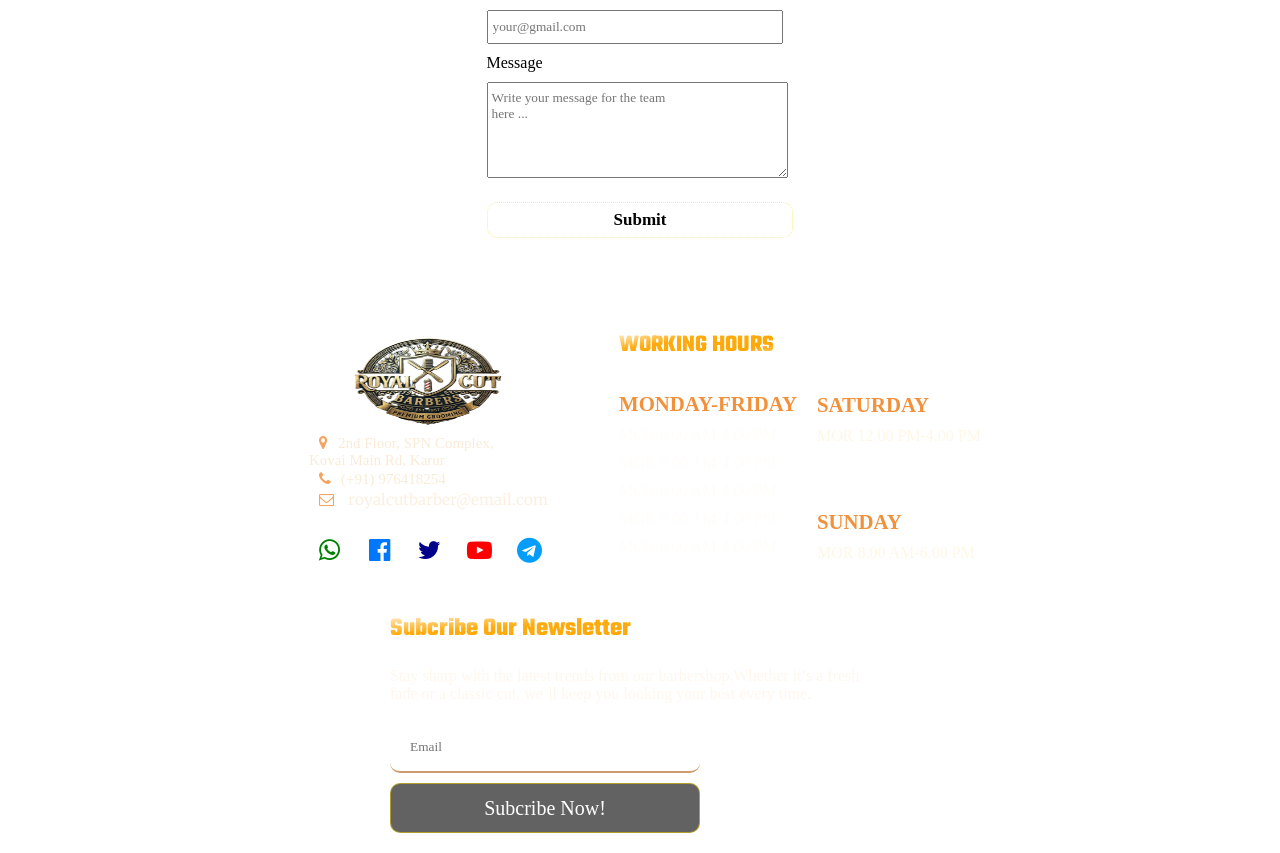
==== commit f84f9e17: "stylist page edit" ====
--- a/index.html
+++ b/index.html
@@ -90,8 +90,10 @@
                             Pixel-perfreplication of the designers is intended your services with flexible, convefnient
                             and ent anipurpose layouts. You can
                             select
-                            your favorite.Royal is favorite layouts & elements for cular ts with unlimited ustomization possibilities.
-                            Pixel-perfreplication of the designers  services with flexible, convenient and cdpoe layouts. You can select your
+                            your favorite.Royal is favorite layouts & elements for cular ts with unlimited ustomization
+                            possibilities.
+                            Pixel-perfreplication of the designers services with flexible, convenient and cdpoe layouts.
+                            You can select your
                             is intended your services with flexible, convefnient
                             and ent anipurpose layouts. You can
                             select
@@ -181,7 +183,8 @@
                             </div>
                             <div class="cardcon">
                                 <h1>Export Shaving</h1>
-                                <p>This technique gives a sharp look, reduces irritation, and provides a relaxing experience compared to normal shaving.</p>
+                                <p>This technique gives a sharp look, reduces irritation, and provides a relaxing
+                                    experience compared to normal shaving.</p>
                                 <button>
                                     <i class="fa fa-scissors" aria-hidden="true"></i>Read more</button>
                             </div>
@@ -195,7 +198,8 @@
                             </div>
                             <div class="cardcon">
                                 <h1>Hair Style</h1>
-                                <p>It plays an important role in personal style and confidence the right hairstyle can highlight features and give a fresh, stylish look.</p>
+                                <p>It plays an important role in personal style and confidence the right hairstyle can
+                                    highlight features and give a fresh, stylish look.</p>
                                 <button>
                                     <i class="fa fa-scissors" aria-hidden="true"></i>Read more</button>
                             </div>
@@ -210,7 +214,8 @@
                             </div>
                             <div class="cardcon">
                                 <h1> Beard / Shave</h1>
-                                <p> A well-maintained beard enhances appearance, while a clean shave gives a neat and professional look.</p>
+                                <p> A well-maintained beard enhances appearance, while a clean shave gives a neat and
+                                    professional look.</p>
                                 <button>
                                     <i class="fa fa-scissors" aria-hidden="true"></i>Read more</button>
                             </div>
@@ -223,7 +228,8 @@
                             </div>
                             <div class="cardcon">
                                 <h1>Perfect Cutting</h1>
-                                <p> Skilled barbers ensure clean lines, smooth finishing, and attention to detail, resulting in a neat, stylish, and confident look.</p>
+                                <p> Skilled barbers ensure clean lines, smooth finishing, and attention to detail,
+                                    resulting in a neat, stylish, and confident look.</p>
                                 <button>
                                     <i class="fa fa-scissors" aria-hidden="true"></i>Read more</button>
                             </div>
@@ -723,9 +729,45 @@
     </div>
 
 
+    <div class="container">
+        <div class="sty-body">
+            <div class="left-img">
+                <img src="./project-img/gallery2.jpg" alt="">
+            </div>
+            <div class="right-img">
+                <h1>"Impressed. No wait, exceptional service. Exceeded expectations in every way."</h1><br><br>
+                <h2><span style="color: sandybrown;">-</span> Nithi E</h2>
+            </div>
+        </div>
+    </div>
+
+    <div class="cotainer video bg-f">
+        <div class="title">
+            <h1><span style="color: darkorange;">Premium</span> Haircuts & Beard Styling</h1>
+        </div>
+        <div class="video-body">
+            <div class="v-1">
+                <video src="./video/4177893-hd_1080_1920_30fps.mp4" autoplay loop ></video>
+            </div>
+            <div class="v-mid">
+                <div class="v-2">
+                    <video src="./video/3998445-uhd_4096_2160_25fps.mp4" autoplay loop></video>
+                </div>
+                <div class="v-3">
+                    <video src="./video/3998504-uhd_4096_2160_25fps.mp4" autoplay loop></video>
+                </div>
+            </div>
+            <div class="v-1">
+                <video src="./video/7426707-hd_1080_1920_25fps.mp4" autoplay loop></video>
+            </div>
+
+        </div>
+    </div>
+
+
     <!-- contact -->
 
-    <div class="container a-contain bg-f">
+    <div class="container a-contain bg-s">
         <div class="a-content1">
             <iframe
                 src="https://www.google.com/maps/embed?pb=!1m18!1m12!1m3!1d4819.8860707588!2d78.07558610635797!3d10.95935090935144!2m3!1f0!2f0!3f0!3m2!1i1024!2i768!4f13.1!3m3!1m2!1s0x3baa2faf8af44433%3A0x7ae715a65dcc88a1!2sKarur%20Bus%20Stand!5e0!3m2!1sen!2sin!4v1774080561291!5m2!1sen!2sin"
@@ -801,8 +843,8 @@
             </div>
             <div class="foot-con3">
                 <h2>Subcribe Our Newsletter</h2>
-                <p>Lorem ipsum, dolor sit amet conquod, enim doloremque exercitationem neque necessitatibus quam
-                    illum fuga.</p>
+                <p>Stay sharp with the latest trends from our barbershop.Whether it’s a fresh fade or a classic cut,
+                    we’ll keep you looking your best every time.</p>
                 <form action="">
                     <input type="text" placeholder="Email" required><br>
                     <button class="nav-btn">Subcribe Now!</button>
--- a/css/shop.css
+++ b/css/shop.css
@@ -174,9 +174,9 @@
 .bottom-box h4 {
     padding: 7px;
     position: absolute;
-    font-size: 20px;
+    font-size: 15px;
     top: 35px;
-    right: 10px;
+    right: 40px;
     color:rgb(255, 123, 0);
     /* font-family: "Metal   Mania", system-ui; */
 
--- a/css/contact.css
+++ b/css/contact.css
@@ -62,13 +62,14 @@
 }
 .a-content form input{
     margin: 10px 0;
-   border: none;
+   /* border: none; */
+   /* background-color: gray   ; */
     padding: 7px 120px 7px 4px;
 }
 .a-content form textarea{
       margin: 10px 0;
     padding: 7px 120px 7px 4px;
-     border: none;
+     /* border: none; */
 }
 .a-content form .sub{
     padding: 7px 126px 7px;
@@ -96,5 +97,3 @@
 
 
 
-
-
--- a/css/about.css
+++ b/css/about.css
@@ -6,7 +6,7 @@
 
 }
 
-.cover1 .about{
+.cover1 .about {
     margin-left: -509px;
 }
 
@@ -57,7 +57,8 @@
     position: relative;
     overflow: hidden;
 }
-.book .design{
+
+.book .design {
     position: absolute;
     /* border: 2px solid yellow; */
     height: 160px;
@@ -65,38 +66,42 @@
     right: -90px;
     padding: 14px;
     z-index: 33;
-     display: grid;
+    display: grid;
     gap: 6px;
     transition: 0.5s ease;
 }
-.book:hover .design{
+
+.book:hover .design {
     right: 0;
 }
-.book .design .d1{
+
+.book .design .d1 {
     /* border: 2px solid red; */
     height: 50px;
     background-color: #BF8743;
     display: grid;
     place-items: center;
 }
-.book .design .d1 i{
+
+.book .design .d1 i {
     color: whitesmoke;
     font-size: 25px;
 }
 
- .book .top-book{
+.book .top-book {
     position: absolute;
     top: 0;
     /* border: 2px solid red; */
     height: 80%;
     width: 100%;
 }
-.book .top-book img{
+
+.book .top-book img {
     height: 100%;
     width: 100%;
 }
 
-.book .bot-book{
+.book .bot-book {
     position: absolute;
     bottom: 0;
     /* border: 2px solid; */
@@ -110,6 +115,92 @@
 .book .bot-book h2 {
     color: aliceblue;
 }
-.book .bot-book h3{
-    color:#BF8743;
-}+
+.book .bot-book h3 {
+    color: #BF8743;
+}
+
+.sty-body {
+    padding: 40px;
+    display: flex;
+    flex-wrap: wrap;
+}
+
+.left-img {
+    /* border: 2px solid; */
+    height: 130vh;
+    width: 90vh;
+}
+
+.left-img img {
+    height: 100%;
+    width: 100%;
+}
+
+.right-img {
+    /* border: 2px solid; */
+    height: 130vh;
+    width: 90vh;
+    padding: 60px;
+    display: flex;
+    align-items: center;
+    justify-content: center;
+    flex-direction: column;
+}
+
+.right-img h1 {
+    color: rgb(255, 145, 0);
+    font-size: 2.5rem;
+}
+.right-img h2{
+    font-family: var(--font-mainhead);
+    
+}
+.title h1{
+    text-align: center;
+    padding: 20px;
+}
+
+
+.video-body {
+   
+    /* border-bottom: 2px dotted gray; */
+    display: flex;
+    flex-wrap: wrap;
+    justify-content: center;
+    gap: 20px;
+    padding: 50px 0;
+}
+
+
+.v-1 {
+    /* border: 2px solid red; */
+    height: 80vh;
+    width: 45vh;
+}
+
+.v-2 {
+    /* border: 2px solid red; */
+    height: 38vh;
+    width: 95vh;
+}
+
+.v-3 {
+    /* border: 2px solid red; */
+    height: 38vh;
+    margin-top: 25px;
+    width: 95vh;
+}
+
+.video-body video {
+    height: 100%;
+    width: 100%;
+    pointer-events: none;
+    border-radius: 15px;
+    box-shadow:-1px -1px 20px 0px rgba(0, 0, 0, 0.6);
+    object-fit: cover;
+
+}
+.v-mid{
+    display: block;
+}
--- a/css/services.css
+++ b/css/services.css
@@ -78,27 +78,32 @@
 .container .f-body {
     display: flex;
     justify-content: center;
-    padding: 40px;
     gap: 40px;
+     /* padding: 40px; */
     /* background: black; */
 }
 
 .container .s-body {
     display: flex;
     justify-content: center;
-    padding: 40px;
     gap: 40px;
+     /* padding: 40px; */
     /* background: black; */
 }
 
 .container .t-body {
     display: flex;
     justify-content: center;
-    padding: 40px;
+     /* padding: 40px; */
     /* flex-direction: row-reverse; */
     /* background-color: black; */
     gap: 40px;
 }
+
+
+    .f-body, .s-body, .t-body{
+        padding: 40px;
+    }
 
 
 .l-box {
@@ -219,3 +224,4 @@
      font-family:var(--font-mainhead);
 }
 
+
--- a/css/index.css
+++ b/css/index.css
@@ -1,4 +1,5 @@
 @import url('https://fonts.googleapis.com/css2?family=Merriweather:ital,opsz,wght@0,18..144,300..900;1,18..144,300..900&family=Teko:wght@300..700&display=swap');
+
 :root {
 
     --font-p: "Merriweather", serif;
@@ -63,8 +64,7 @@
 
 .bg-f {
 
-    background:rgba(196, 185, 185, 0.199);
-    /* padding: 10px; */
+    background: rgba(196, 185, 185, 0.199);
     /* background:#e1edff; */
 
 }
@@ -259,7 +259,7 @@
 
 .h-content p {
     /* text-align: justify; */
-    
+
     font-family: var(--font-mainhead);
     font-weight: 300;
     margin: 10px 0;
@@ -442,7 +442,7 @@
     height: 85vh;
     display: flex;
     justify-content: center;
-    background:#80808000;
+    background: #80808000;
     align-items: center;
     /* flex-direction: column; */
 }
@@ -481,7 +481,7 @@
     text-align: justify;
 }
 
-.main a{
+.main a {
     color: black;
 }
 
@@ -671,13 +671,11 @@
 
 
 /* brand */
-.brand {
-    margin-top: 40px;
-}
+
 
 .brand-body {
     /* border: 2px solid; */
-    padding: 20px 20px 60px 20px;
+    padding: 20px;
 }
 
 .con-protect {
@@ -867,6 +865,7 @@
 
 
 
+
 /* Media query */
 
 
@@ -894,39 +893,44 @@
 
     .fa-bars {
         position: absolute;
-        top: 25px;
-        left: 30px;
+        top: 37px;
+        right: 36px;
         font-size: 25px;
         color: whitesmoke;
     }
 
     .logo img {
         position: absolute;
-        right: 0;
+        left: 0;
     }
 
 
     nav {
         position: absolute;
-        background-color: #3d3939;
-        top: 105%;
+        background-color: white;
+        top: 102%;
         left: -200px;
         /* padding: 1em 2em; */
         z-index: 1;
         /* opacity: 0; */
         width: 190px;
         transform: translateX(-1%);
-        transition: 1s linear;
+        transition: 0.5s linear;
     }
 
     nav ul {
         flex-direction: column;
-        gap: 40px;
+        gap: 24px;
         align-items: center;
     }
 
+    nav ul li a {
+        font-size: 16px;
+        color: #000000;
+    }
+
     #bar:checked~nav {
-        left: 10px;
+        left: 1px;
     }
 
     .container .con-head {
@@ -972,7 +976,6 @@
         /* border: 2px solid #00ff37; */
         height: auto;
         display: flex;
-        background: #1B1E27;
     }
 
     .right-contend h3 {
@@ -1004,13 +1007,19 @@
     }
 
 
-    .left-box,
+    .left-box {
+        padding-top: 21px;
+        padding: 0;
+
+    }
+
     .right-box {
         /* border: 2px solid yellow; */
         flex: 1;
         gap: 1px;
         margin: 0;
-        padding: 1px;
+        padding: 0;
+
     }
 
     .left-contend {
@@ -1020,7 +1029,7 @@
         justify-content: center;
         position: relative;
         overflow: hidden;
-        height: 128vh;
+
     }
 
 
@@ -1081,7 +1090,6 @@
         display: flex;
         flex-wrap: wrap;
         height: 100%;
-        width: 100%;
     }
 
     .foot-con2 {
@@ -1095,16 +1103,16 @@
         display: flex;
         flex-wrap: wrap;
         height: 100%;
-        width: 100%;
+        width: 80%;
         margin-top: 30px;
     }
 
     .foot-con3 input {
-        width: 200px;
+        width: 240px;
     }
 
     .foot-con3 button {
-        width: 200px;
+        width: 240px;
     }
 
     /* contact */
@@ -1123,14 +1131,14 @@
 
     .a-content form input {
         margin: 10px 0;
-        border: none;
+        /* border: none; */
         padding: 7px 86px 7px 4px;
     }
 
     .a-content form textarea {
         margin: 10px 0;
         padding: 7px 95px 7px 4px;
-        border: none;
+        /* border: none; */
     }
 
     .a-content1 iframe {
@@ -1152,7 +1160,7 @@
     .t-body {
         display: flex;
         flex-wrap: wrap;
-        padding: 5px;
+        padding: 10px;
     }
 
     /* every */
@@ -1187,33 +1195,31 @@
 
 
     .top-show {
-       
+
         height: 71vh;
         width: 356px;
     }
 
-    .c3 .box {
+    .box {
         /* border: 2px solid rebeccapurple; */
-        height: 70vh;
-        flex: 0 0 318px;
+        height: 65vh;
+        flex: 0 0 340px;
         position: relative;
         overflow: hidden;
     }
 
 
-
-    .box {
-        /* border: 2px solid rebeccapurple; */
-        height: 50vh;
-        flex: 0 0 278px;
-        position: relative;
-        overflow: hidden;
-    }
-
-    .bg-f {
-
-        background: #f533c41c;
+    .container .shop {
+        justify-content: space-evenly;
+        background: #e4e49700;
         padding: 10px;
-        /* background:#e1edff; */
+    }
+
+    .cover1 .about {
+        margin-right: -86vh;
+    }
+
+    .v-mid {
+        display: none;
     }
 }
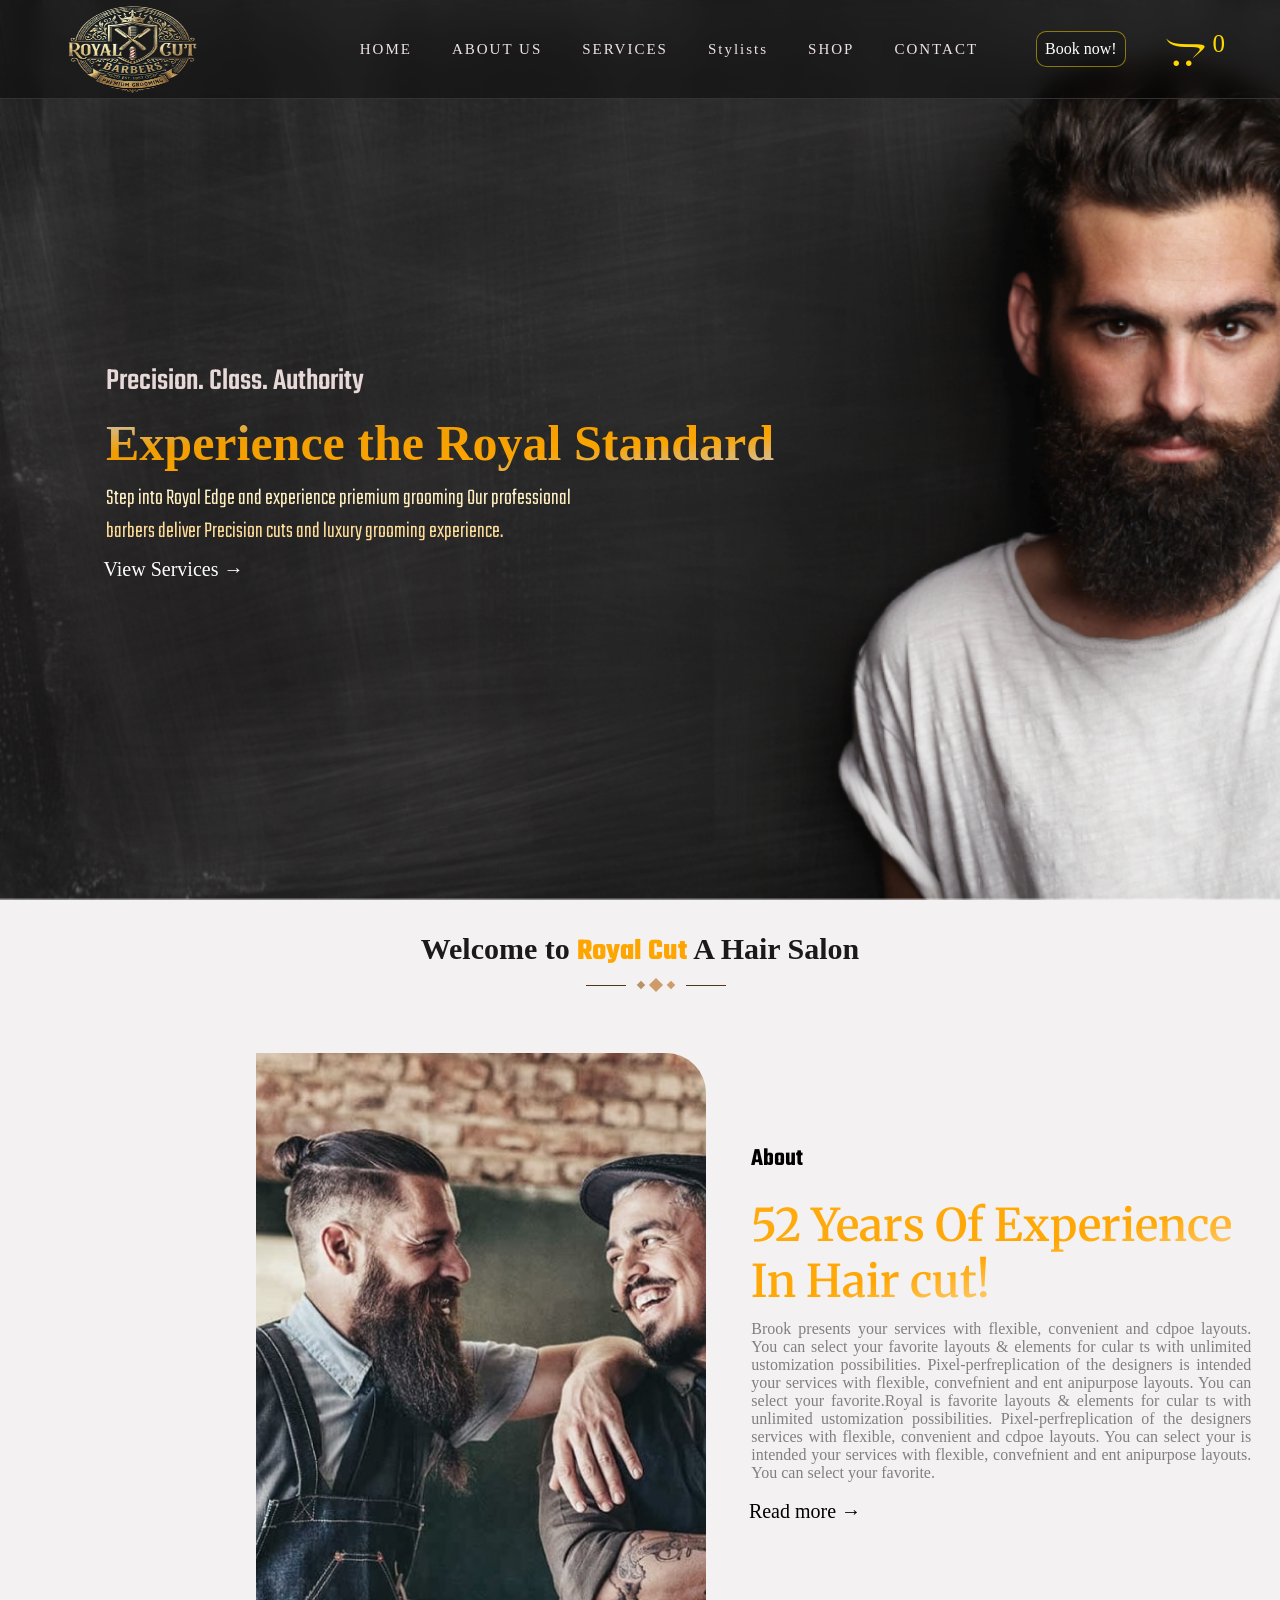
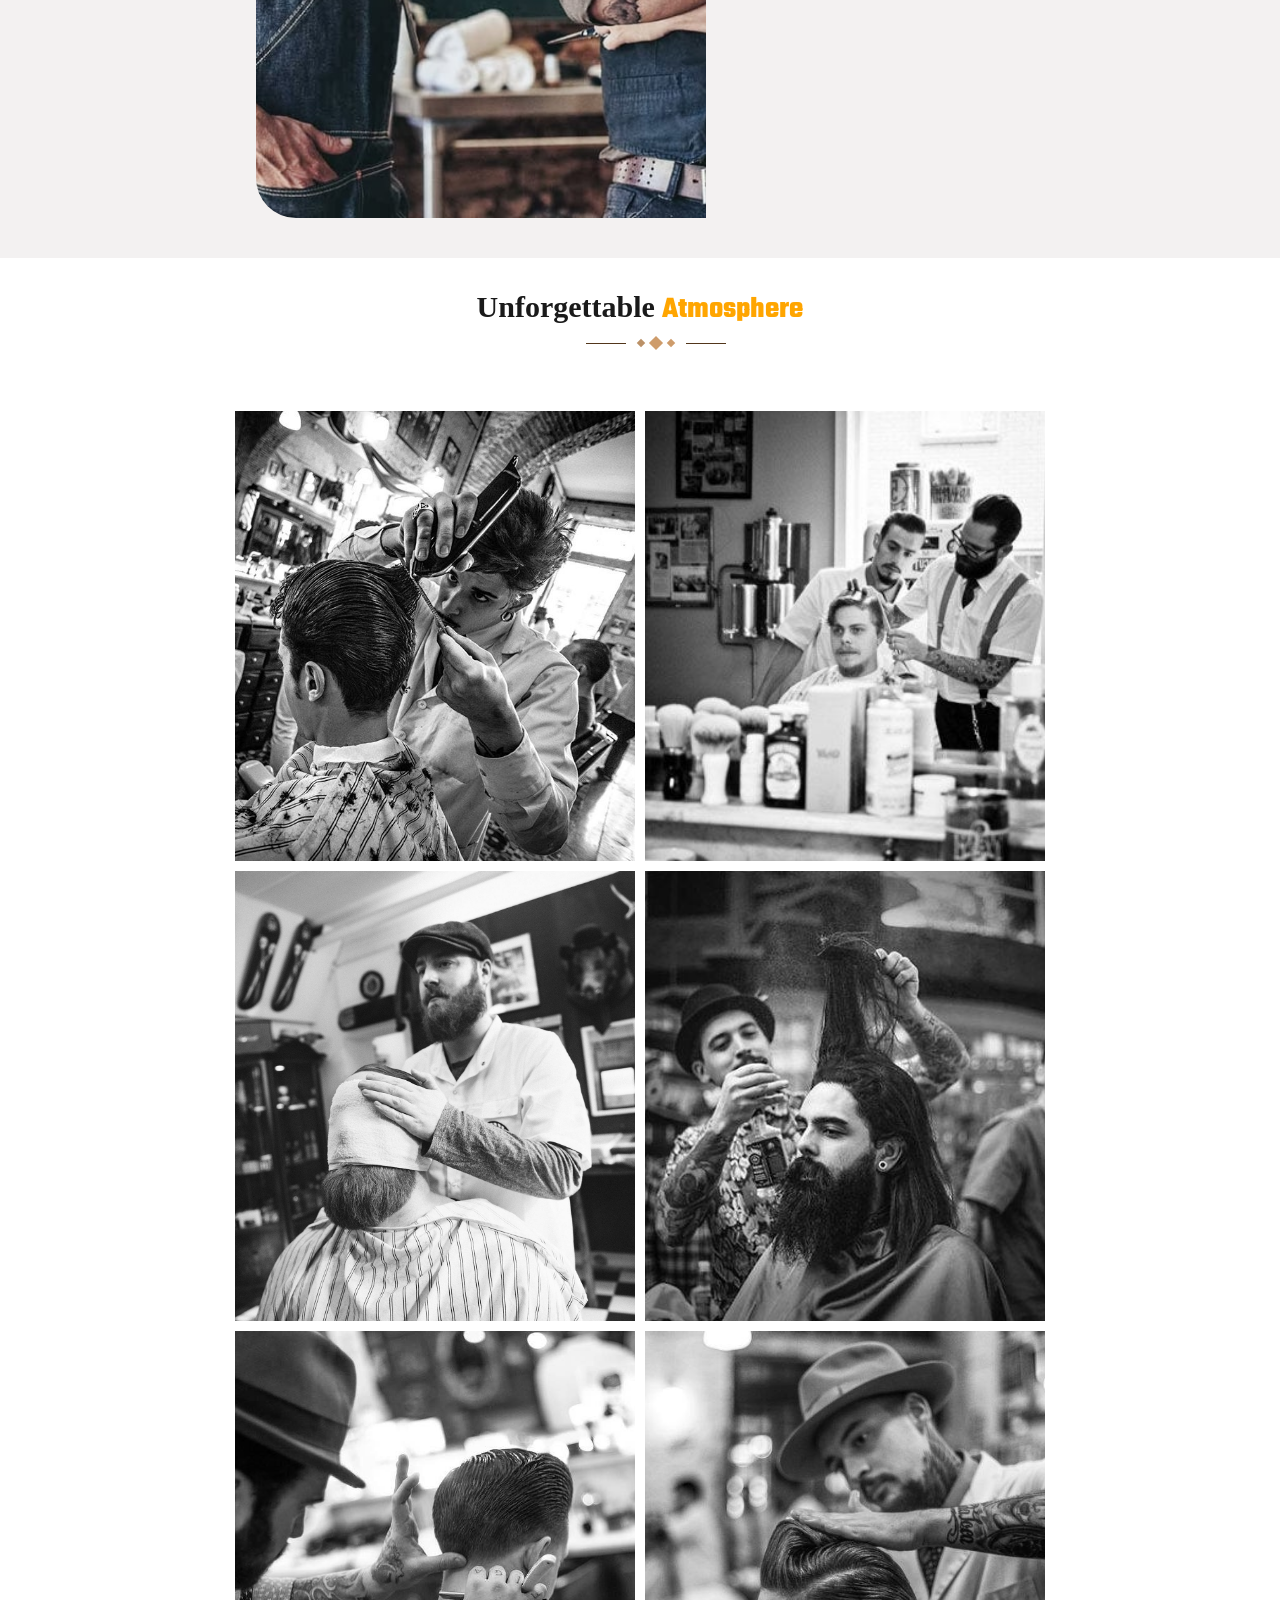
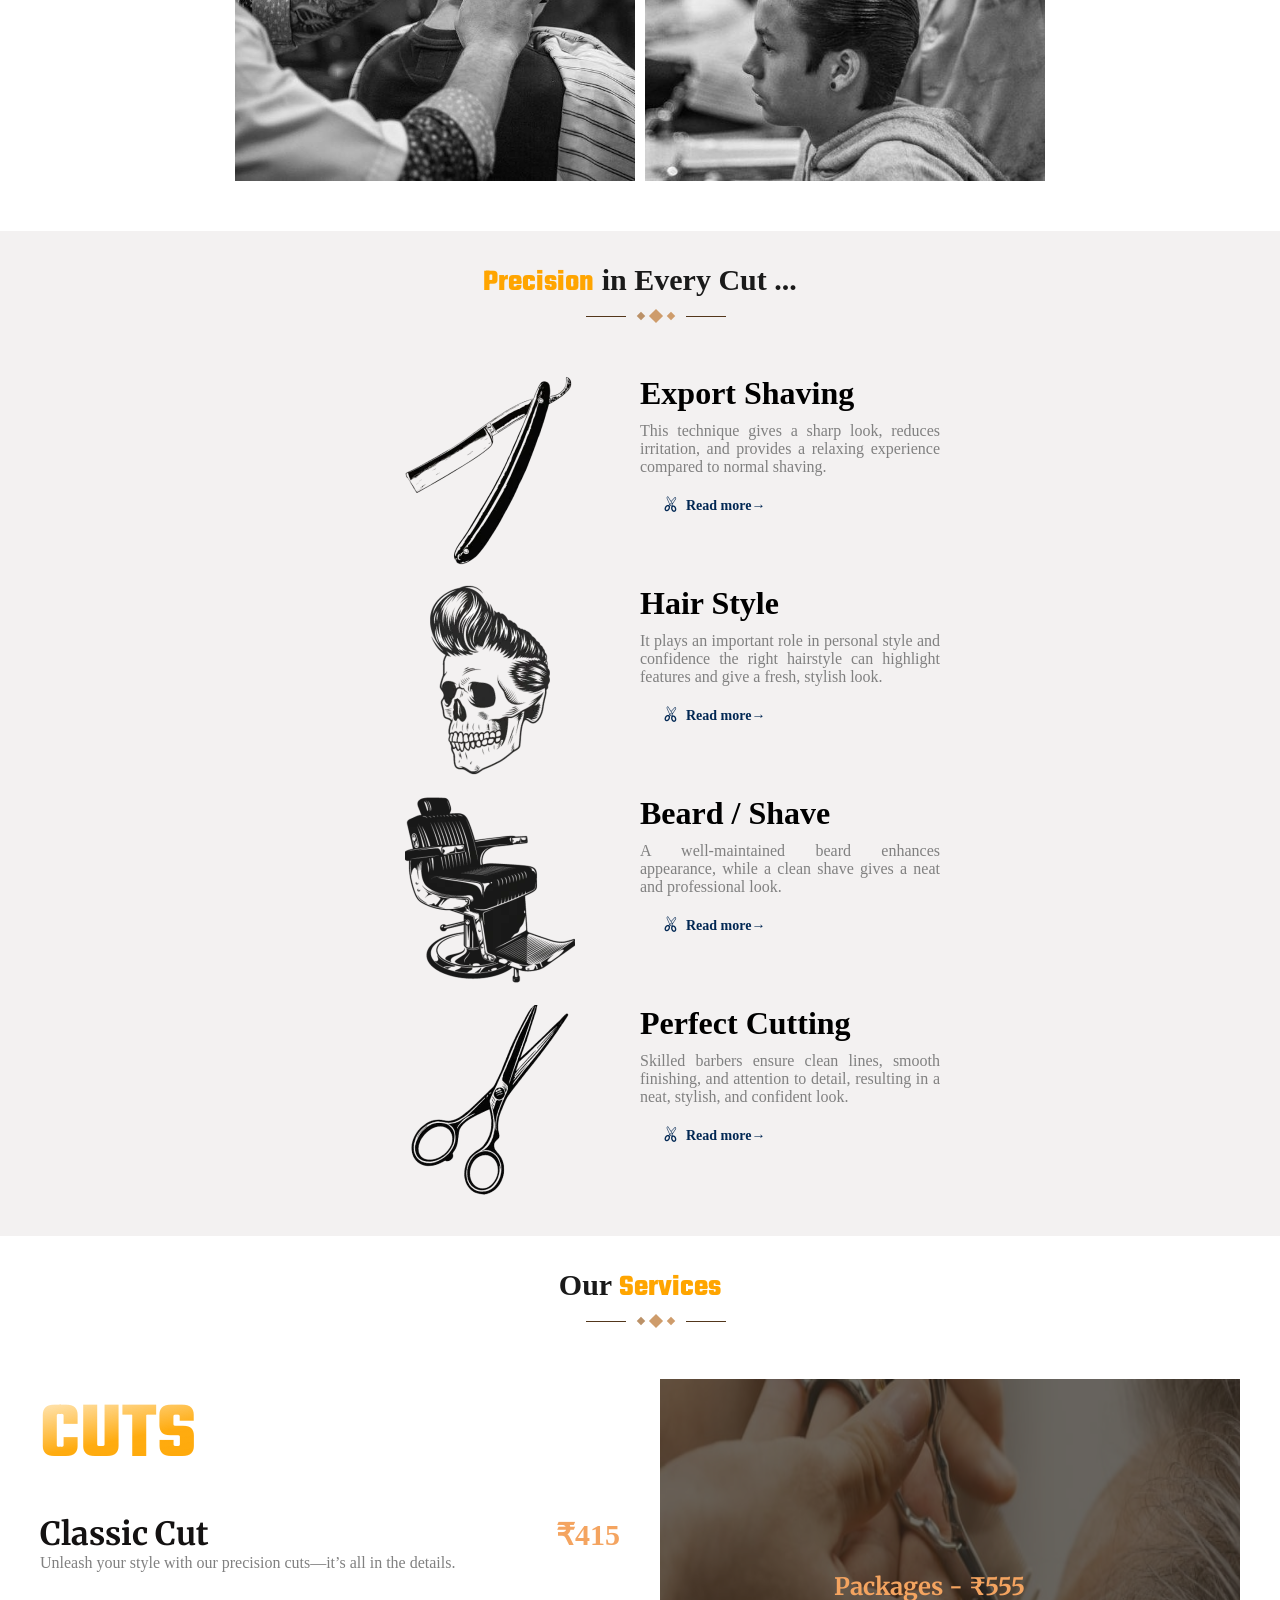
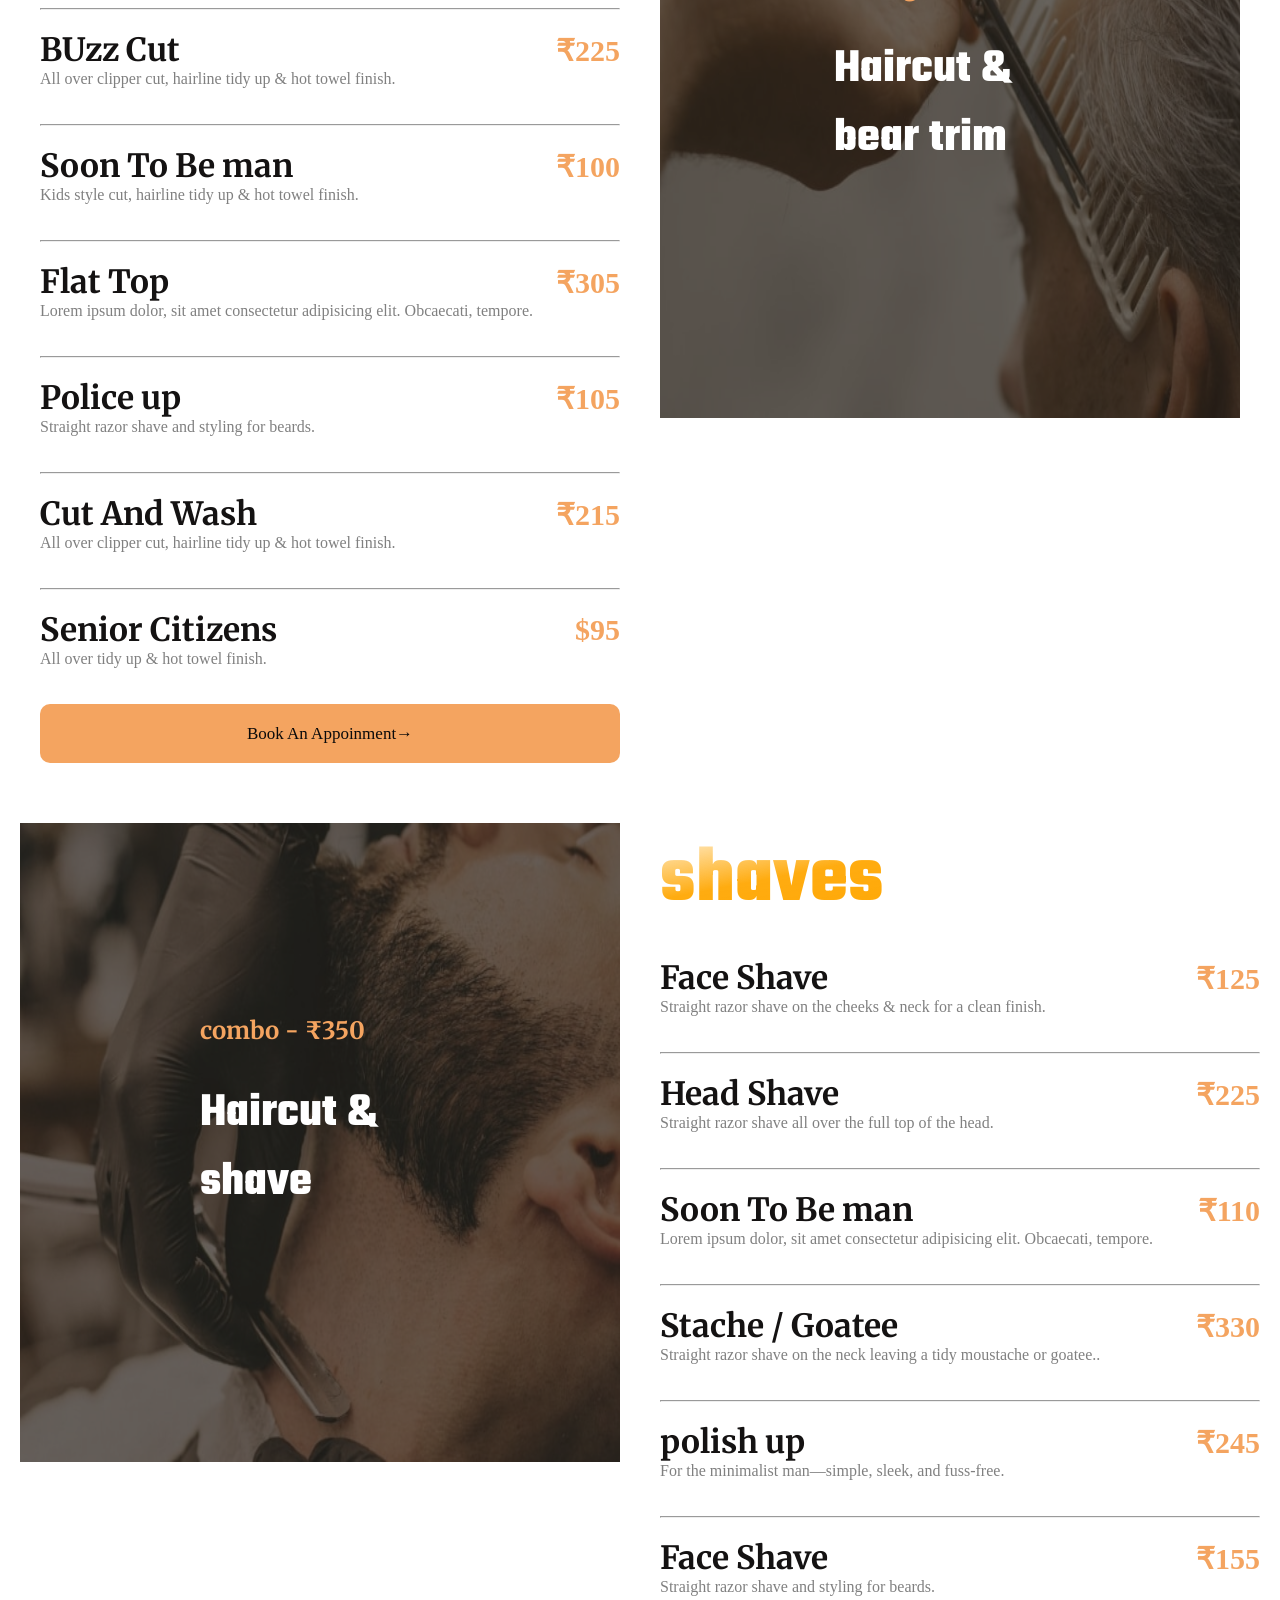
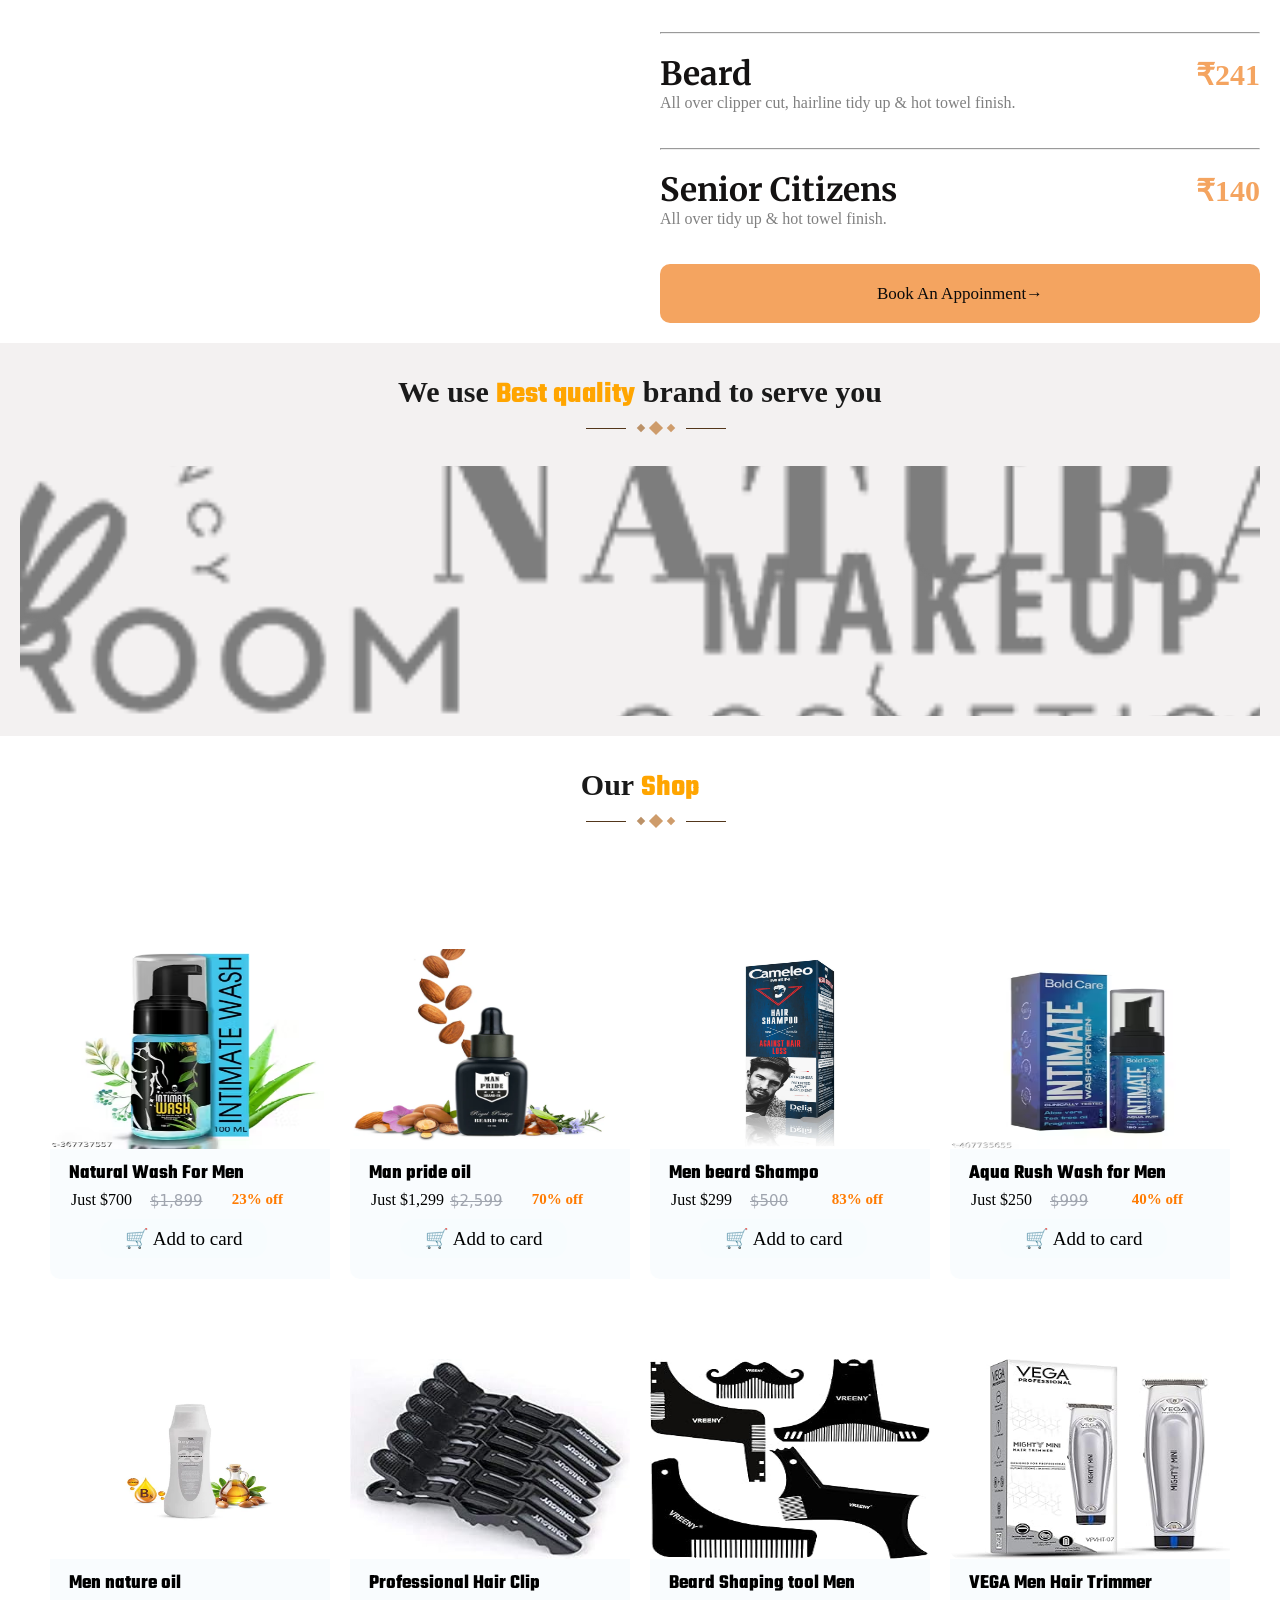
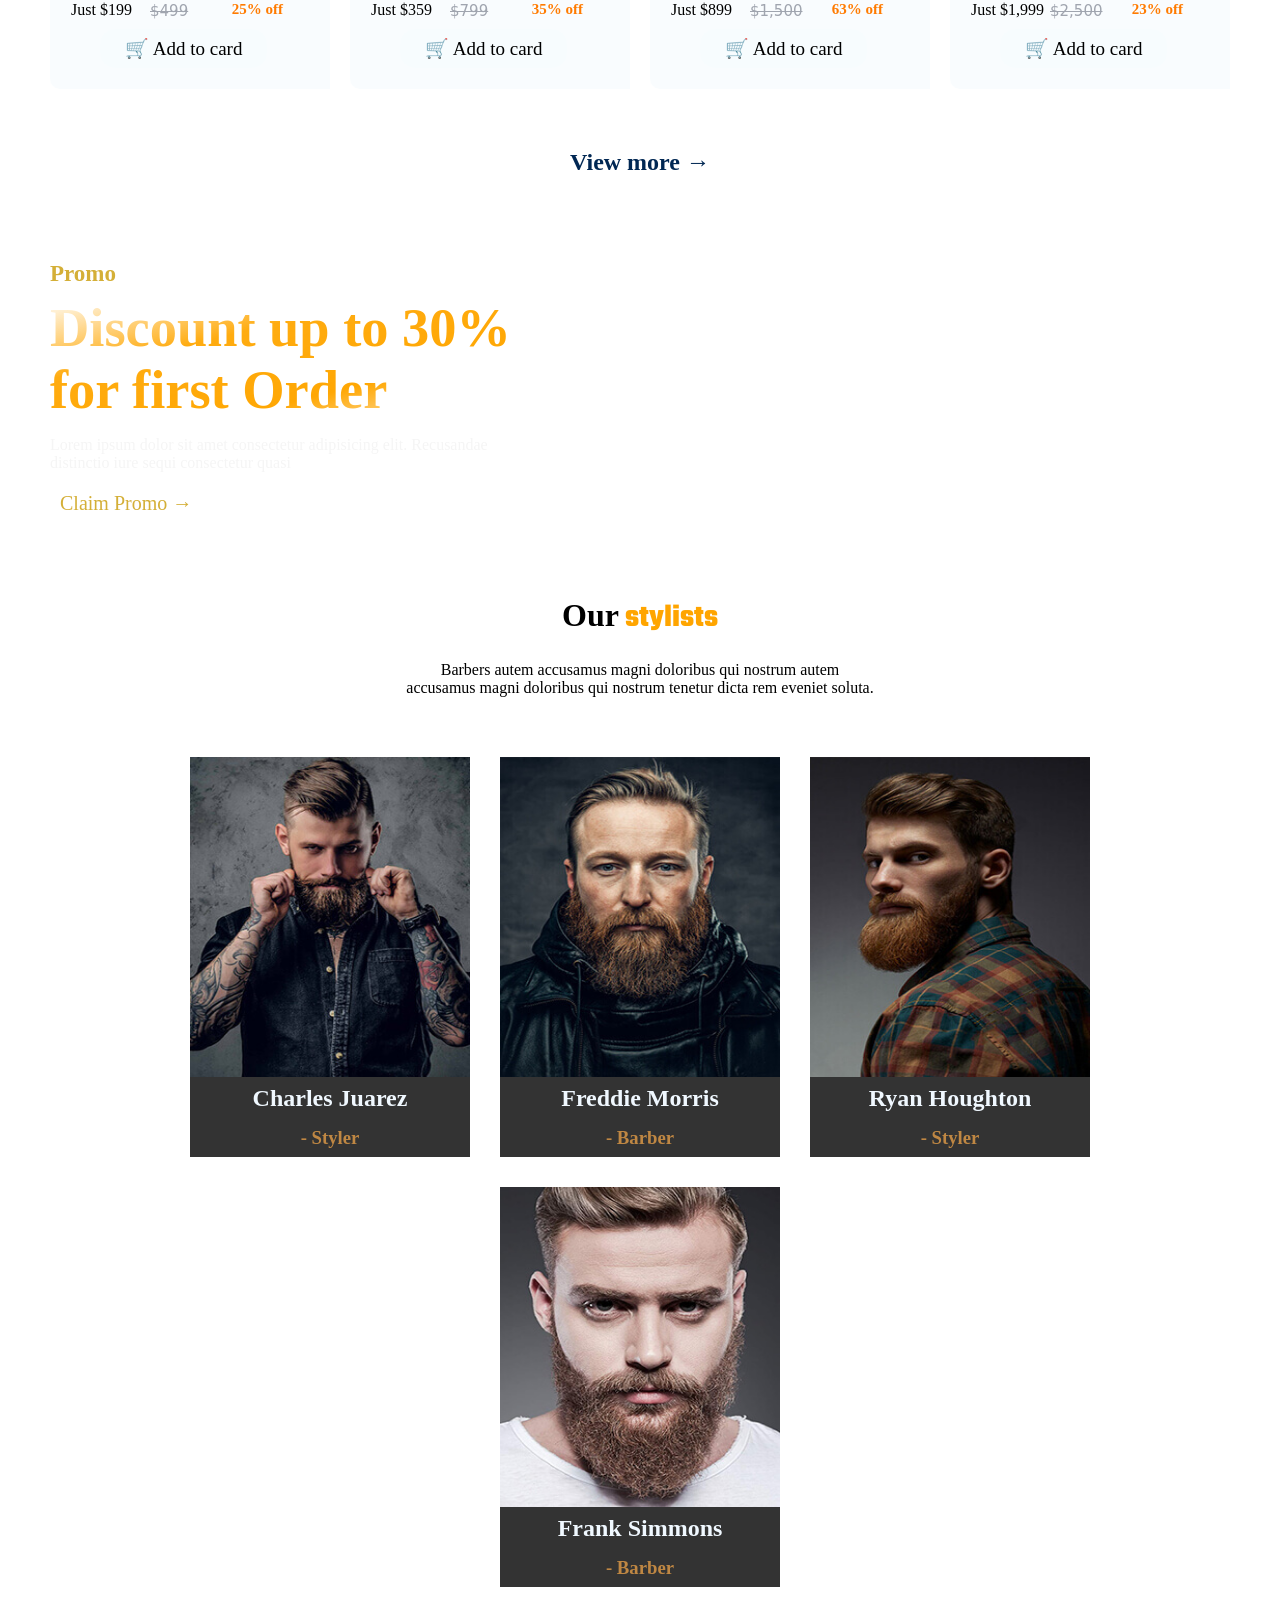
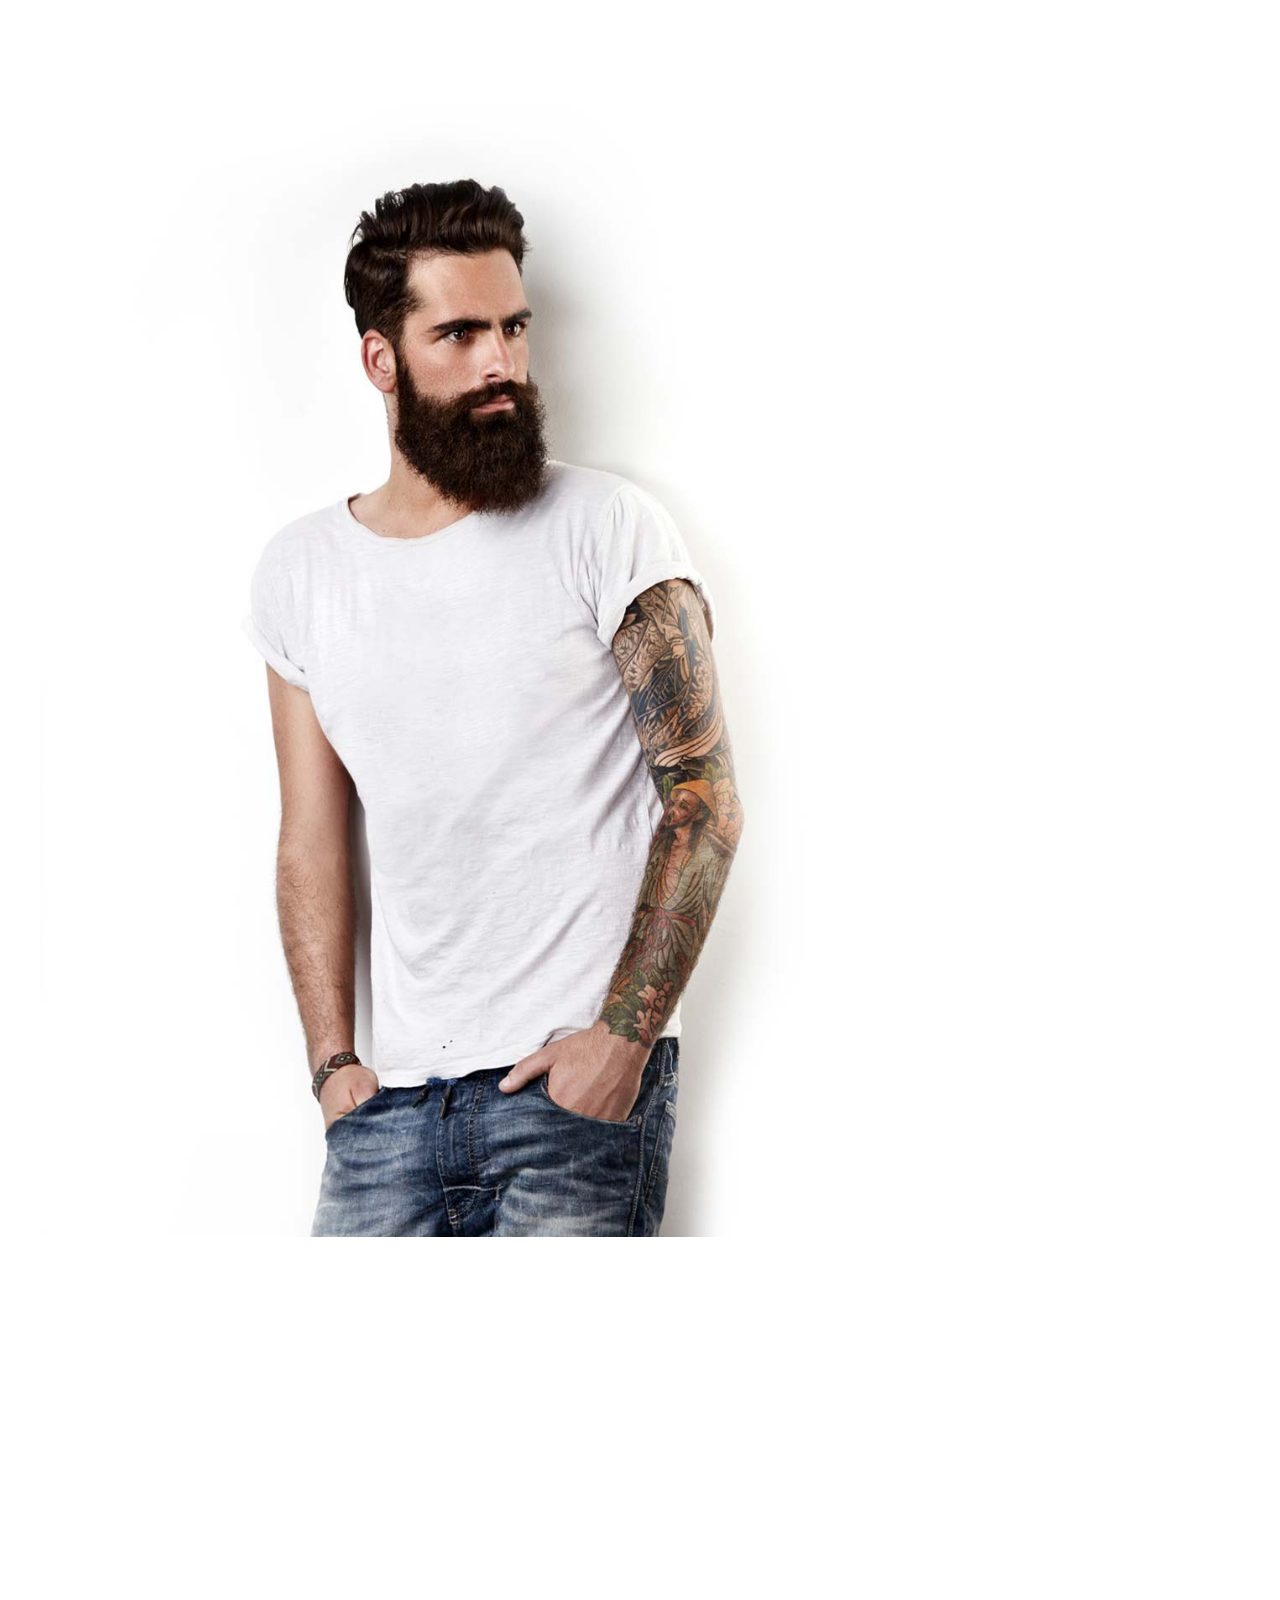
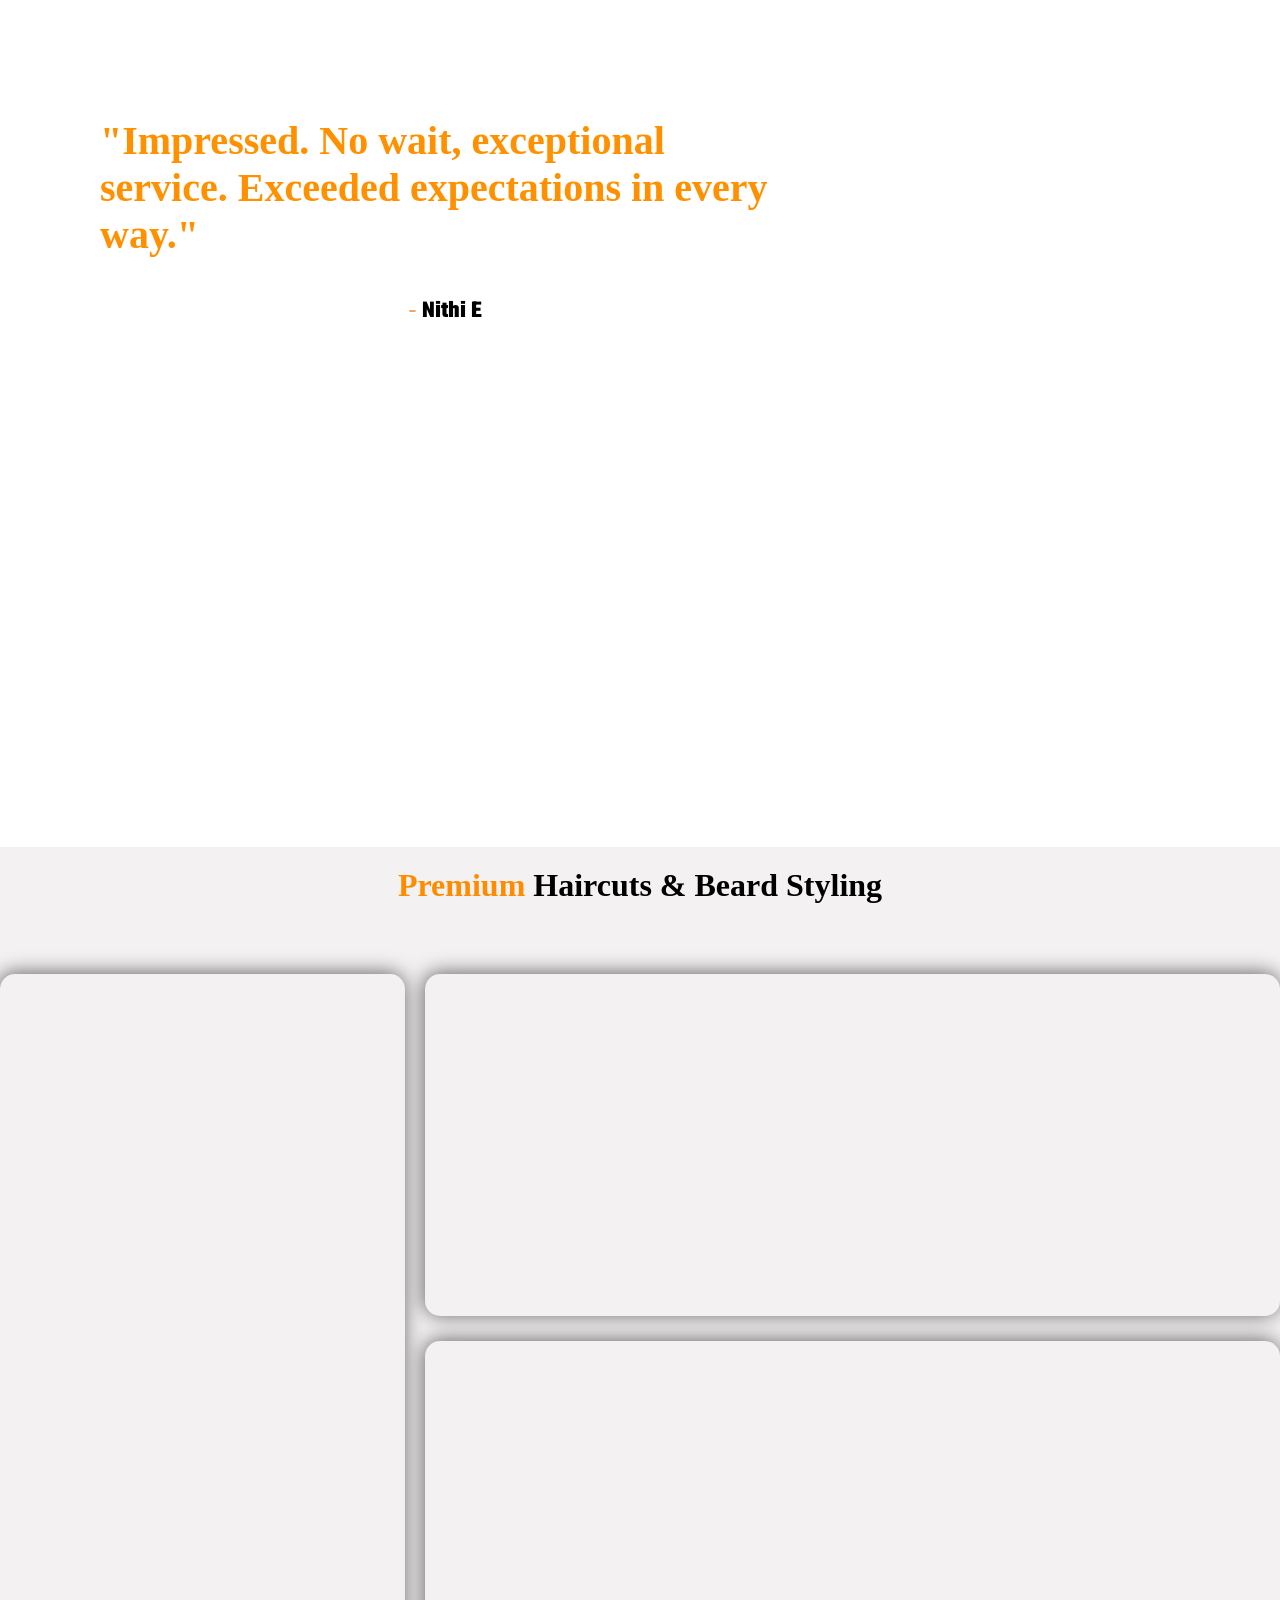
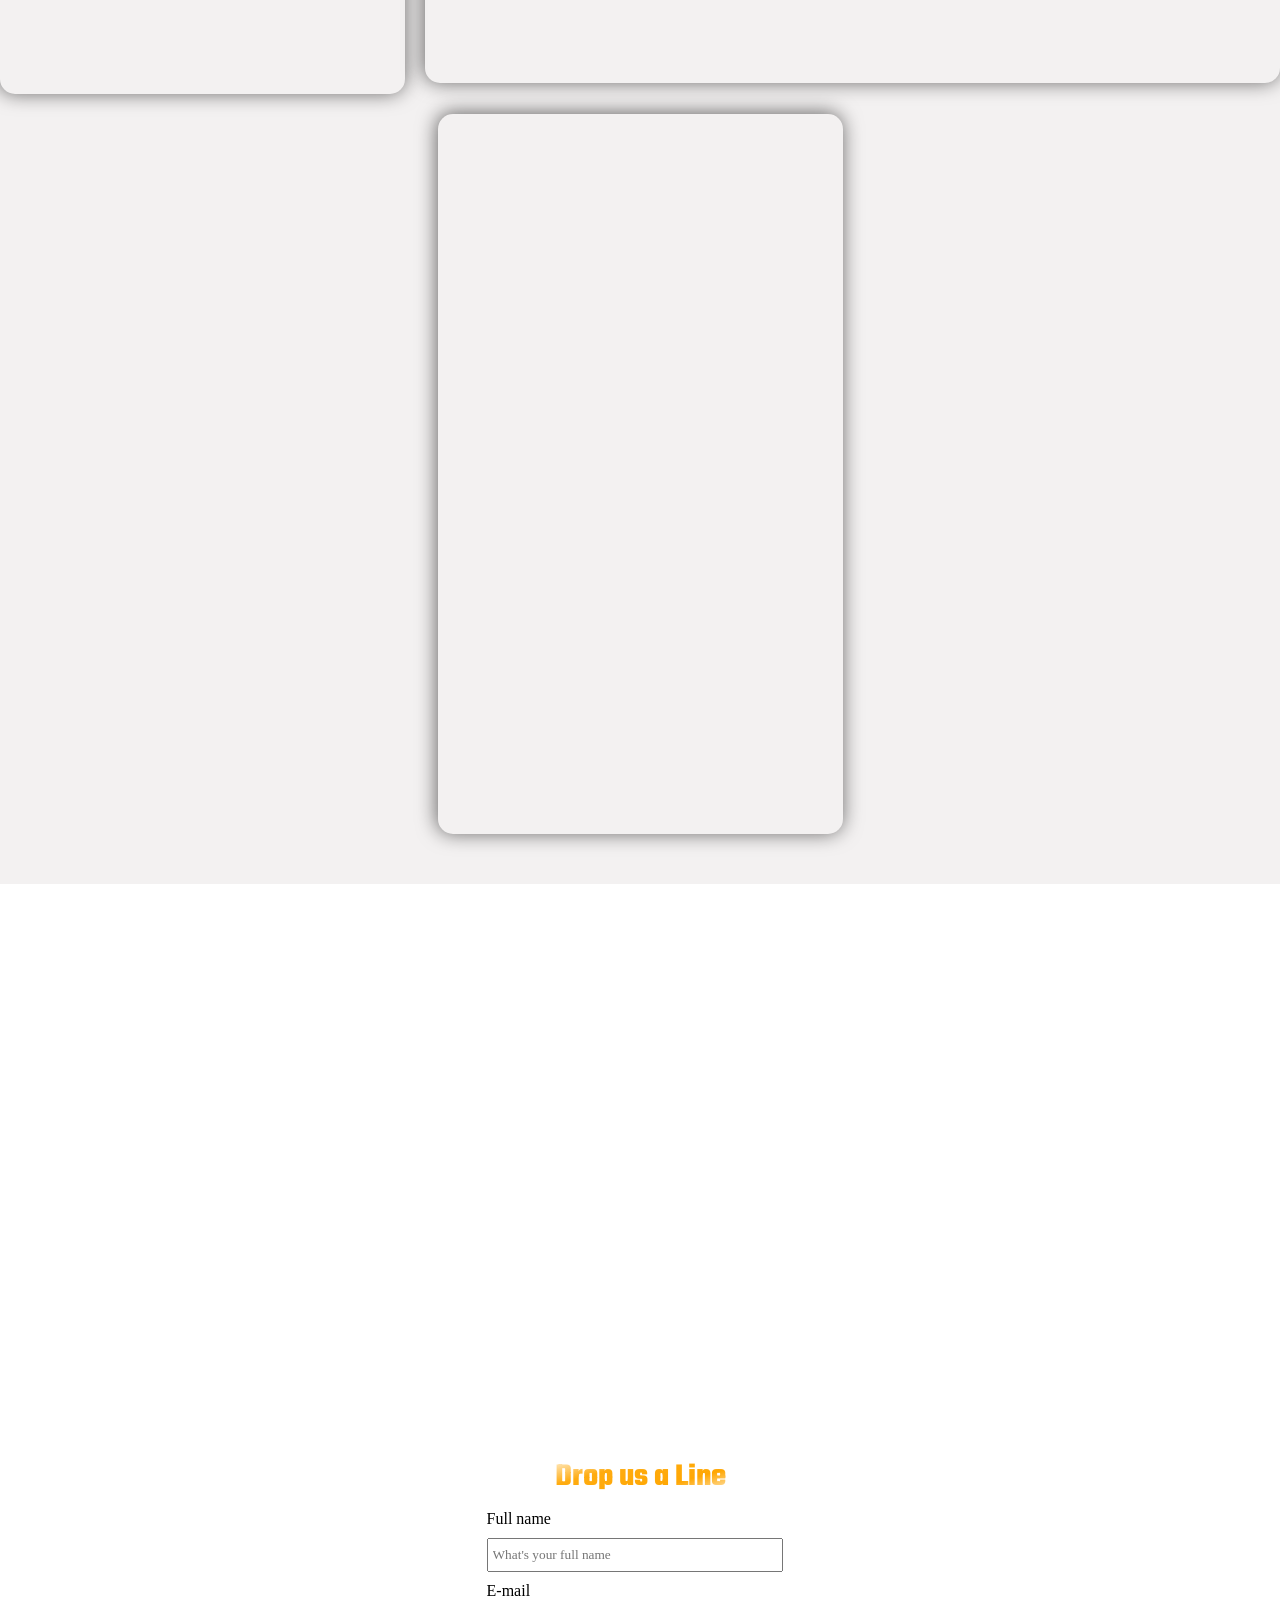
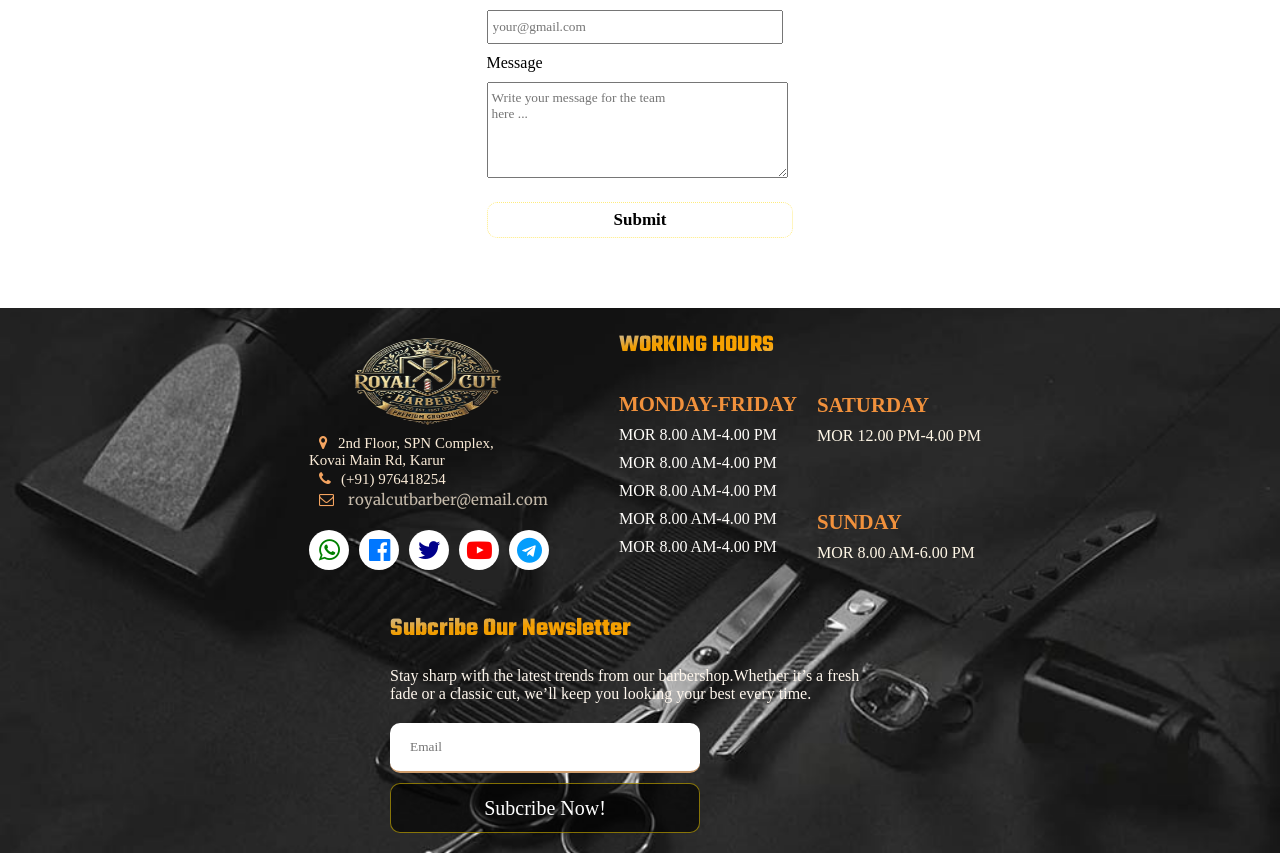
==== commit f3ebaeea: "footer bg change" ====
--- a/index.html
+++ b/index.html
@@ -38,7 +38,7 @@
                 </ul>
             </nav>
             <div class="end">
-                <button class="nav-btn"><a href="./booking.html">Book now!</a></button>
+                <a  class="nav-btn" href="./booking.html">Book now!</a>
                 <a id="add" href="./shop.html">
                     <i class="fa fa-opencart" aria-hidden="true">
                         <sup>0</sup>
--- a/css/shop.css
+++ b/css/shop.css
@@ -238,7 +238,7 @@
     /* border: 2px solid yellow; */
     padding: 20px;
     /* background-color: #710ad188; */
-    background-image: url(https://www.constitutionbarberhartford.com/wp-content/uploads/2025/05/Looking-for-the-best-barbershop-in-Hartford-About-1.jpg);
+    background-image: url(../project-img/footer-bg.jpg);
     background-size: cover;
     background-position: center;
     background-repeat: no-repeat;
@@ -346,7 +346,7 @@
 }
 .emoji .b1:hover{
     /* opacity: 0; */
-    transform: translatey(-12px) scale(1.4);
+    transform: translatey(-6px) scale(1.1);
 }
 
 .emoji .b1 i {
--- a/css/index.css
+++ b/css/index.css
@@ -60,6 +60,7 @@
     inset: 0;
     pointer-events: none;
     background: linear-gradient(to right, #00000034) transparent;
+
 }
 
 .bg-f {
@@ -193,6 +194,8 @@
     border: 1px solid rgba(255, 217, 0, 0.5);
     background-color: #0000002a;
     transition: 0.3s ease;
+    color: white;
+    text-decoration: none;
 }
 
 .nav-btn:hover {
@@ -288,7 +291,7 @@
 
 .main-btn:hover {
     color: gold;
-    text-decoration: underline;
+    /* text-decoration: underline; */
 }
 
 /* ABout 1 */
@@ -1180,7 +1183,7 @@
         position: absolute;
         width: 70%;
         top: 90px;
-        left: 50px;
+        left: 77px;
     }
 
 
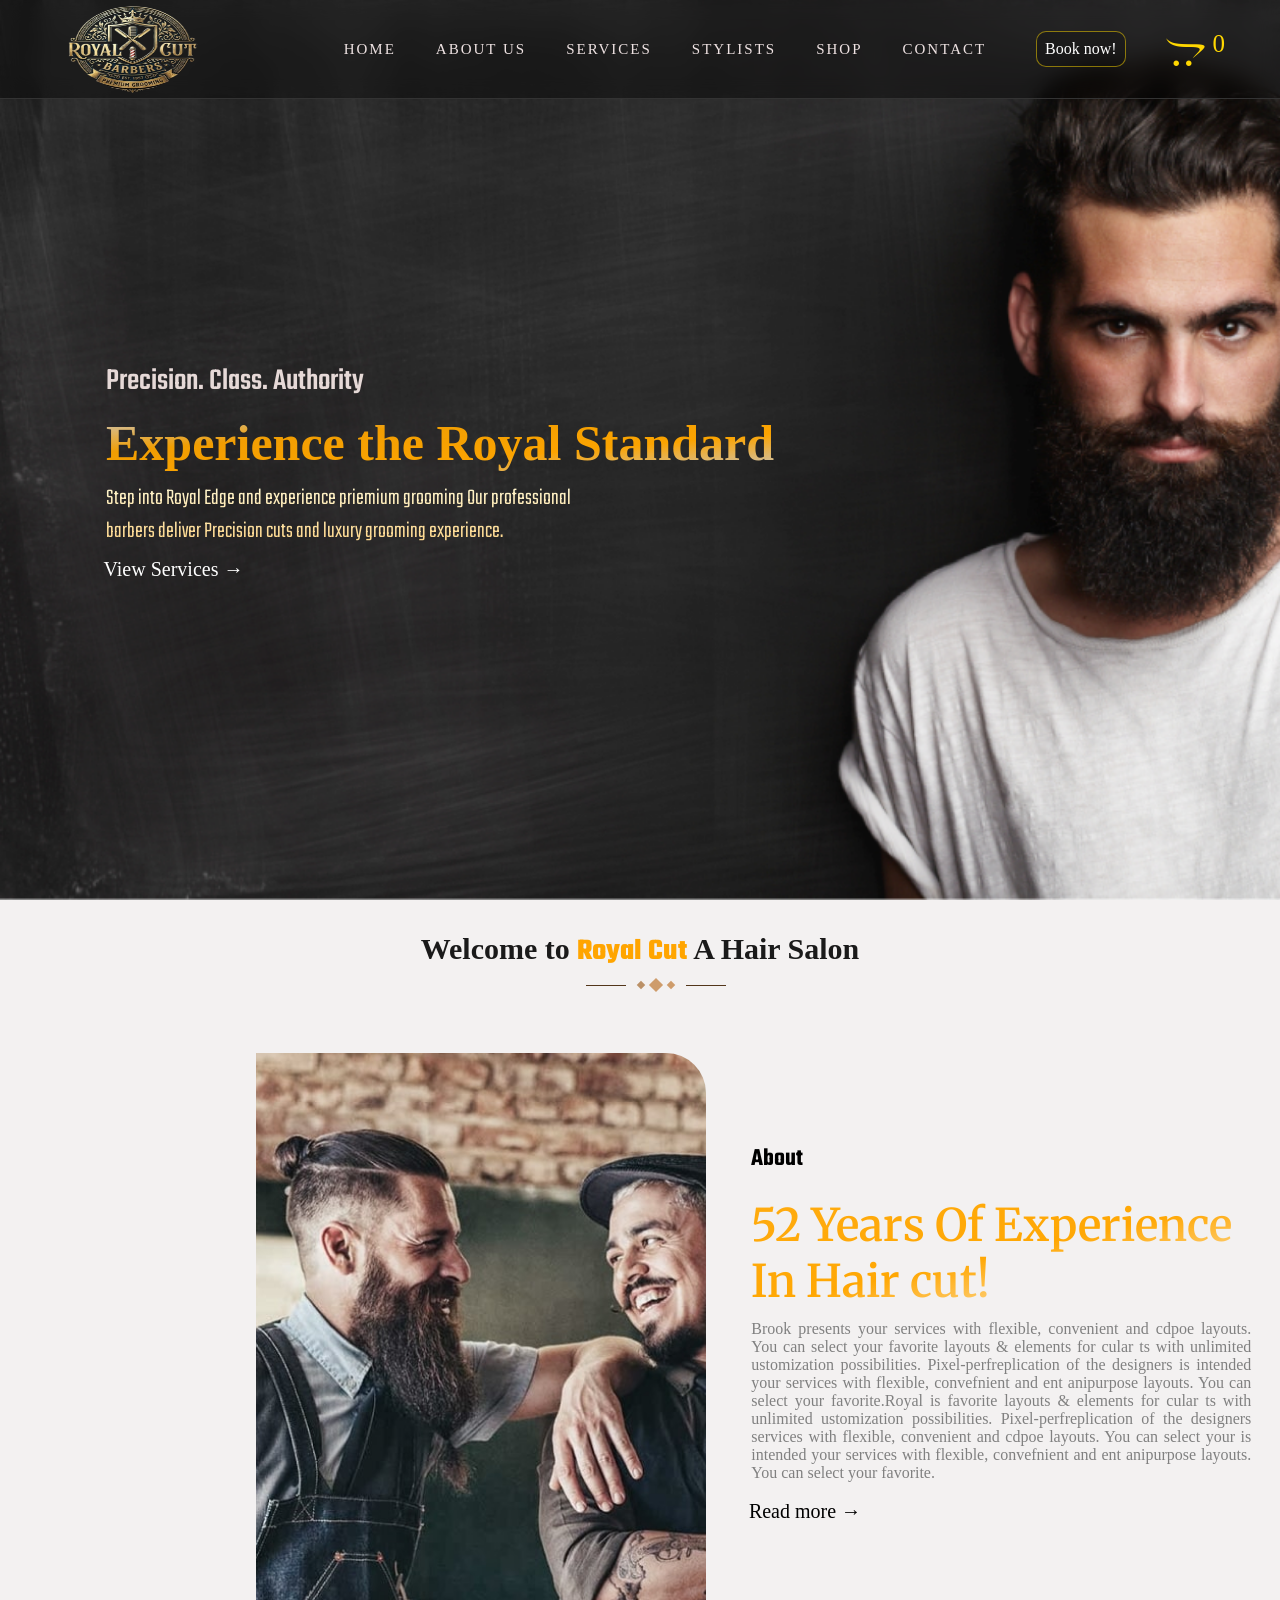
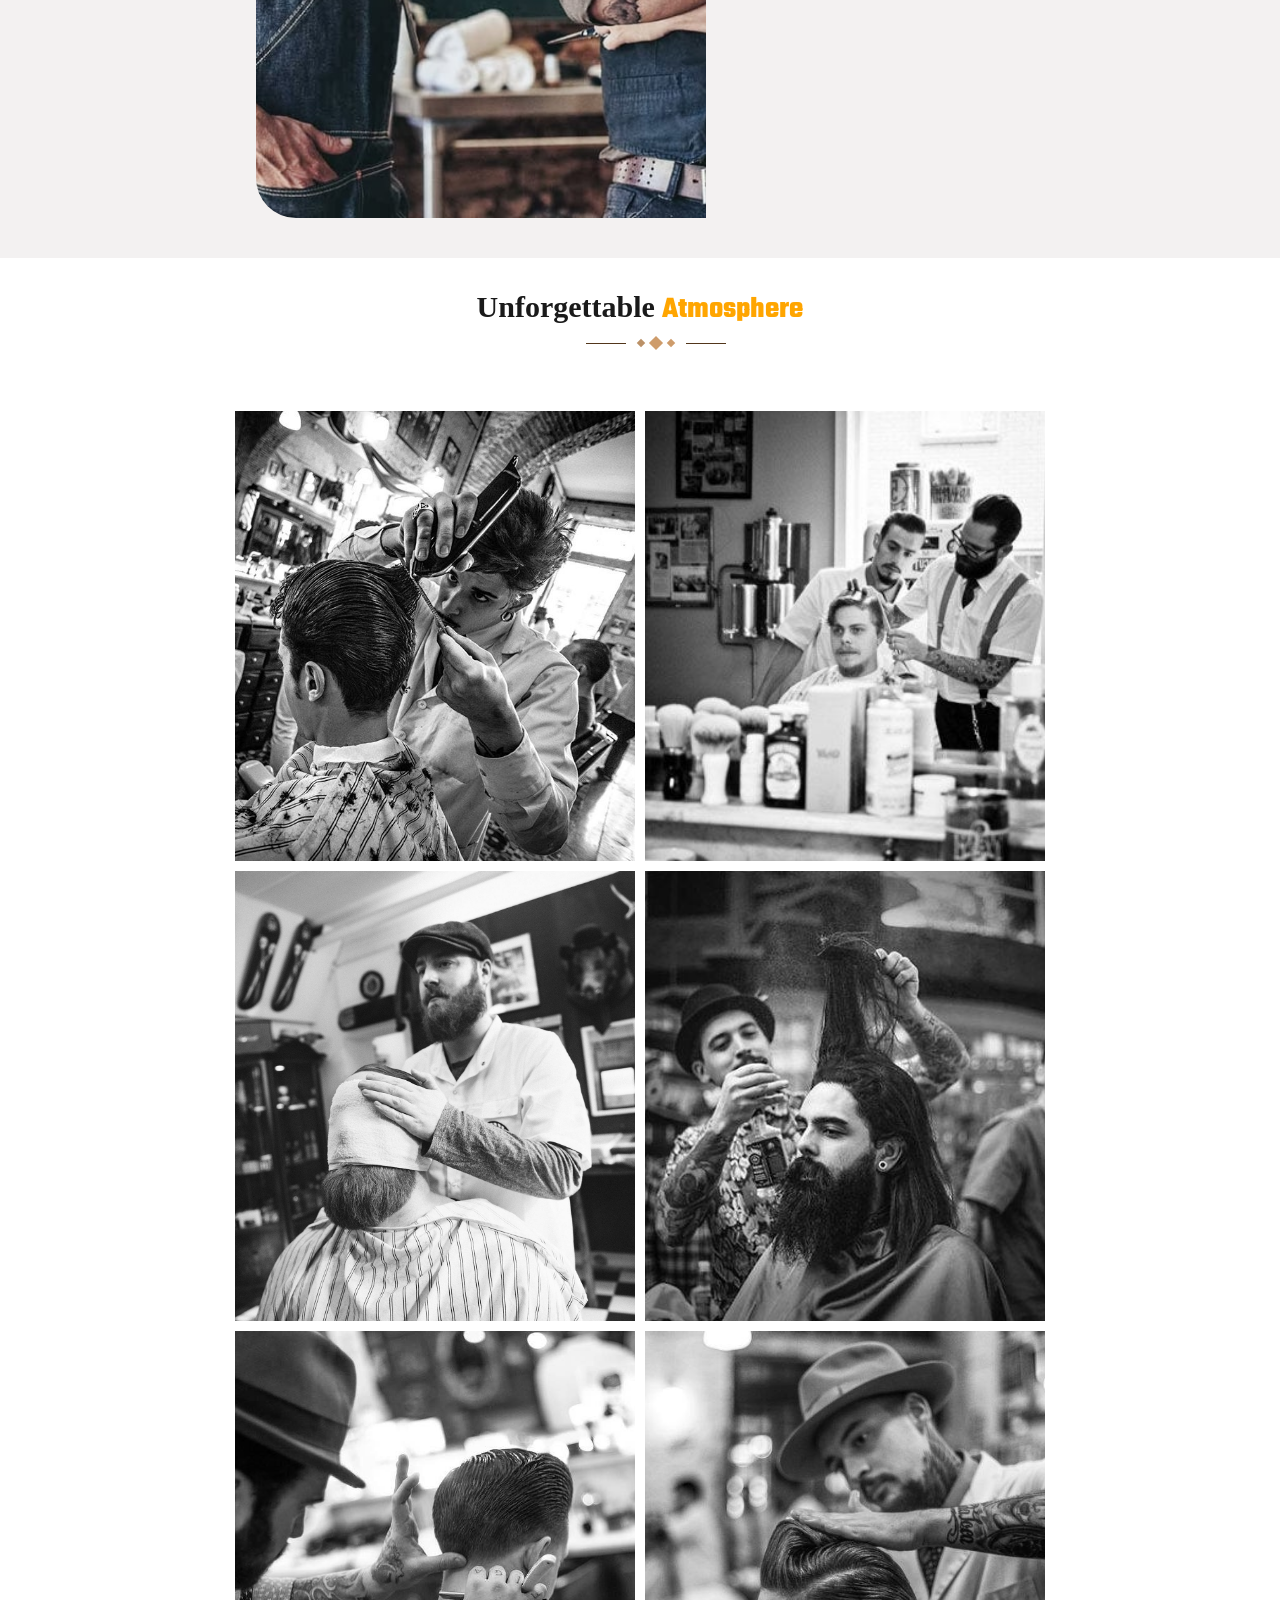
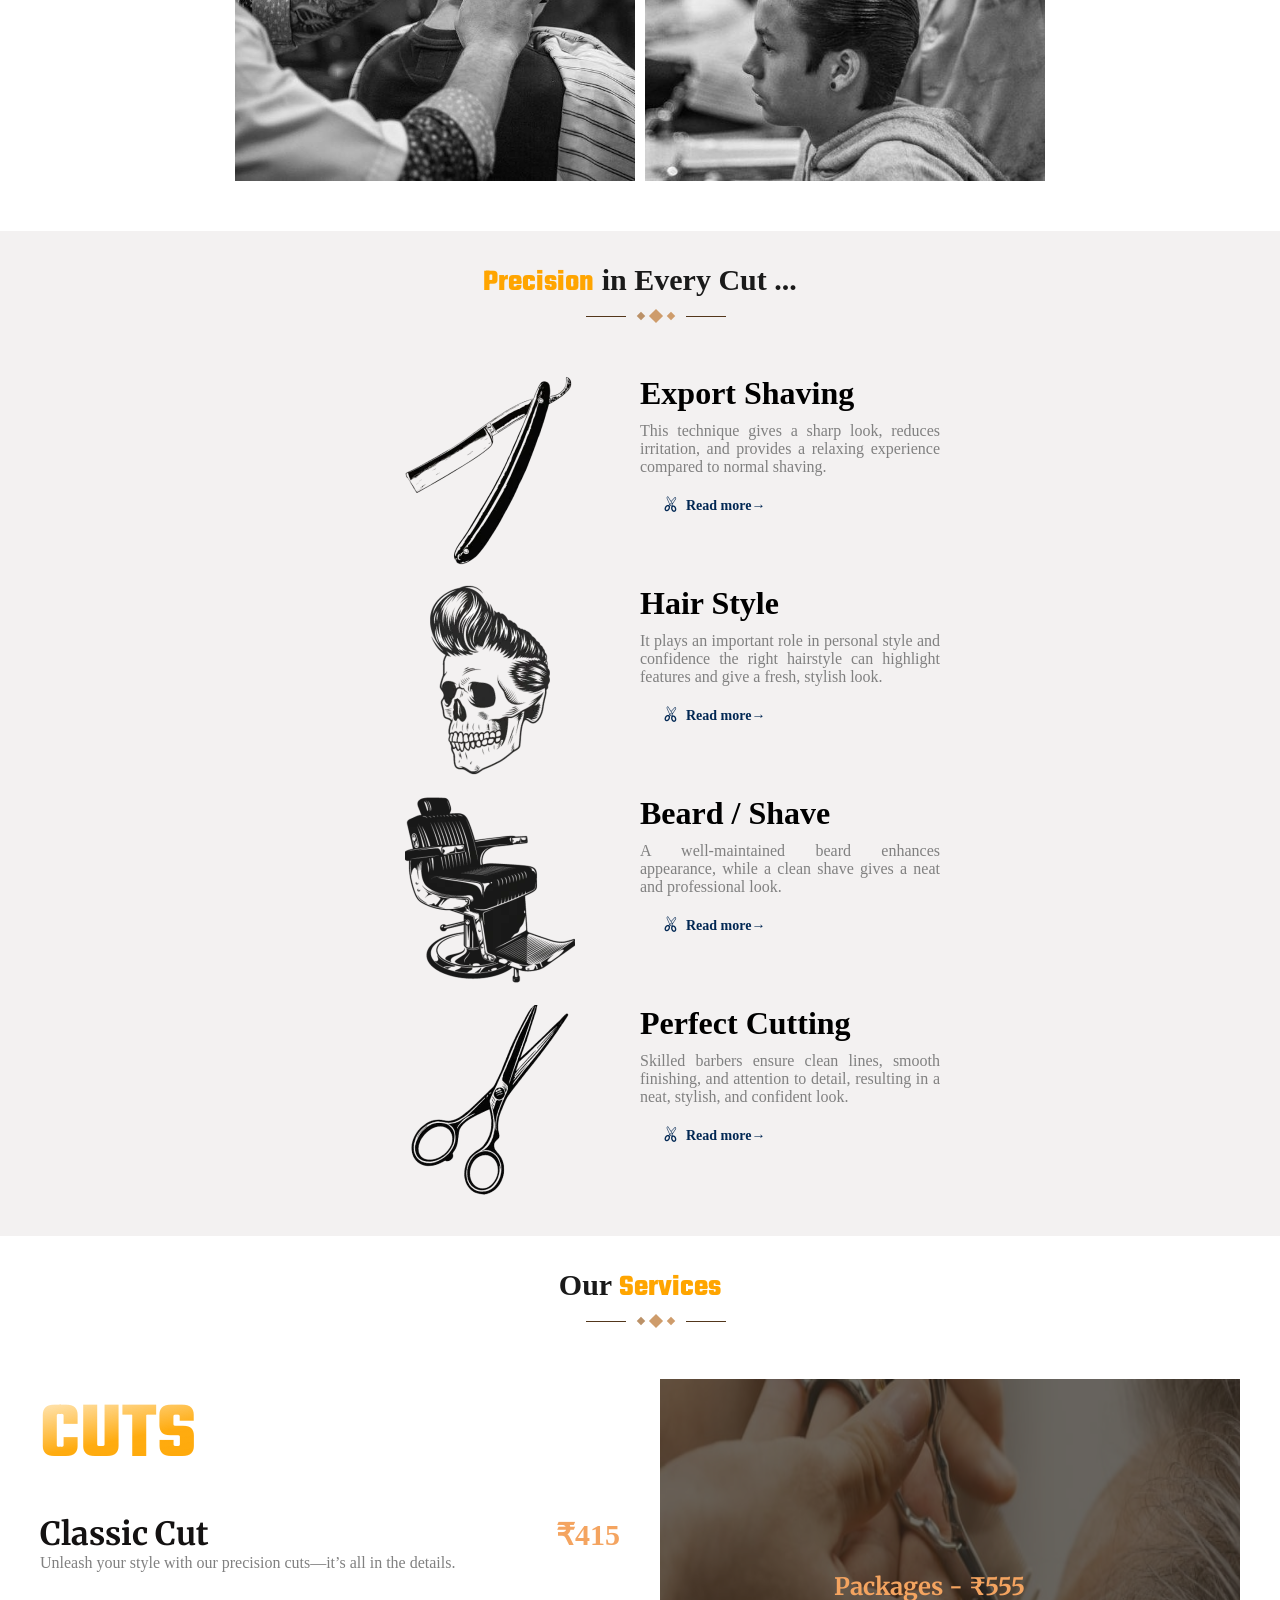
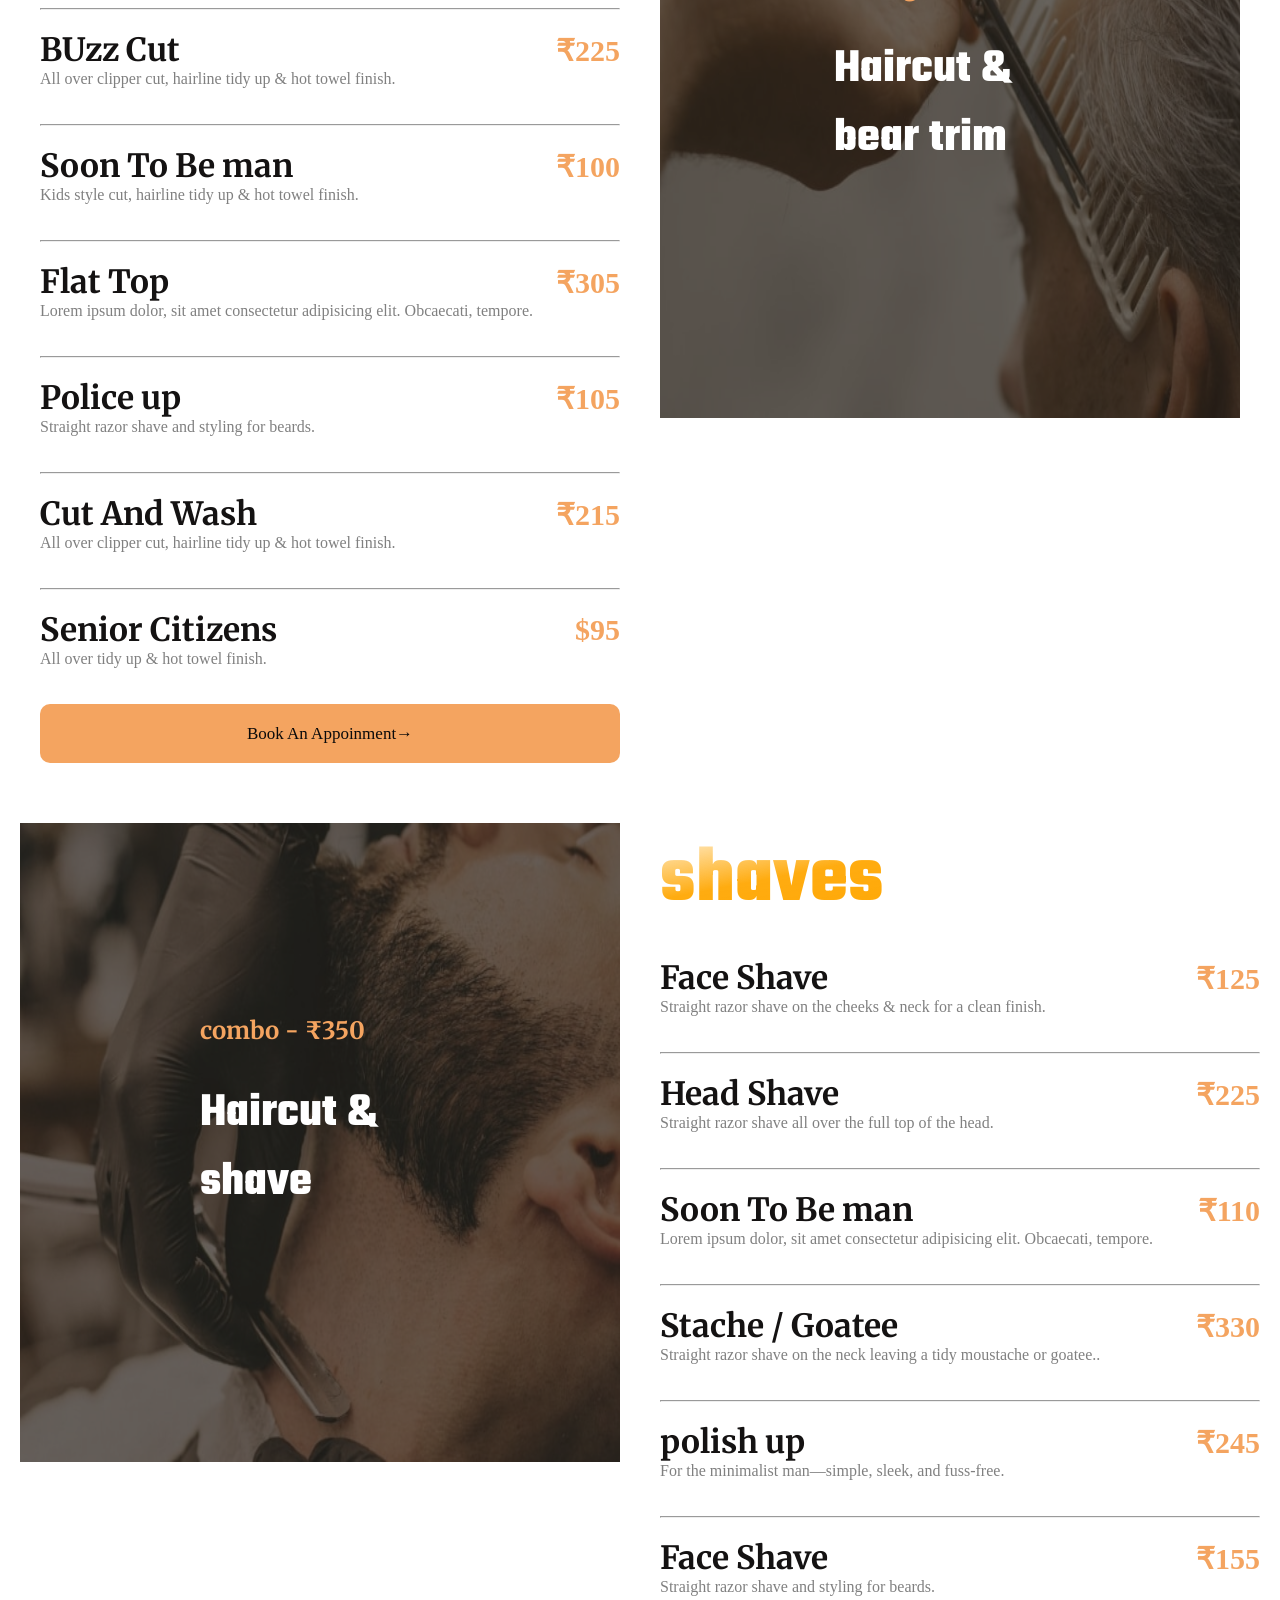
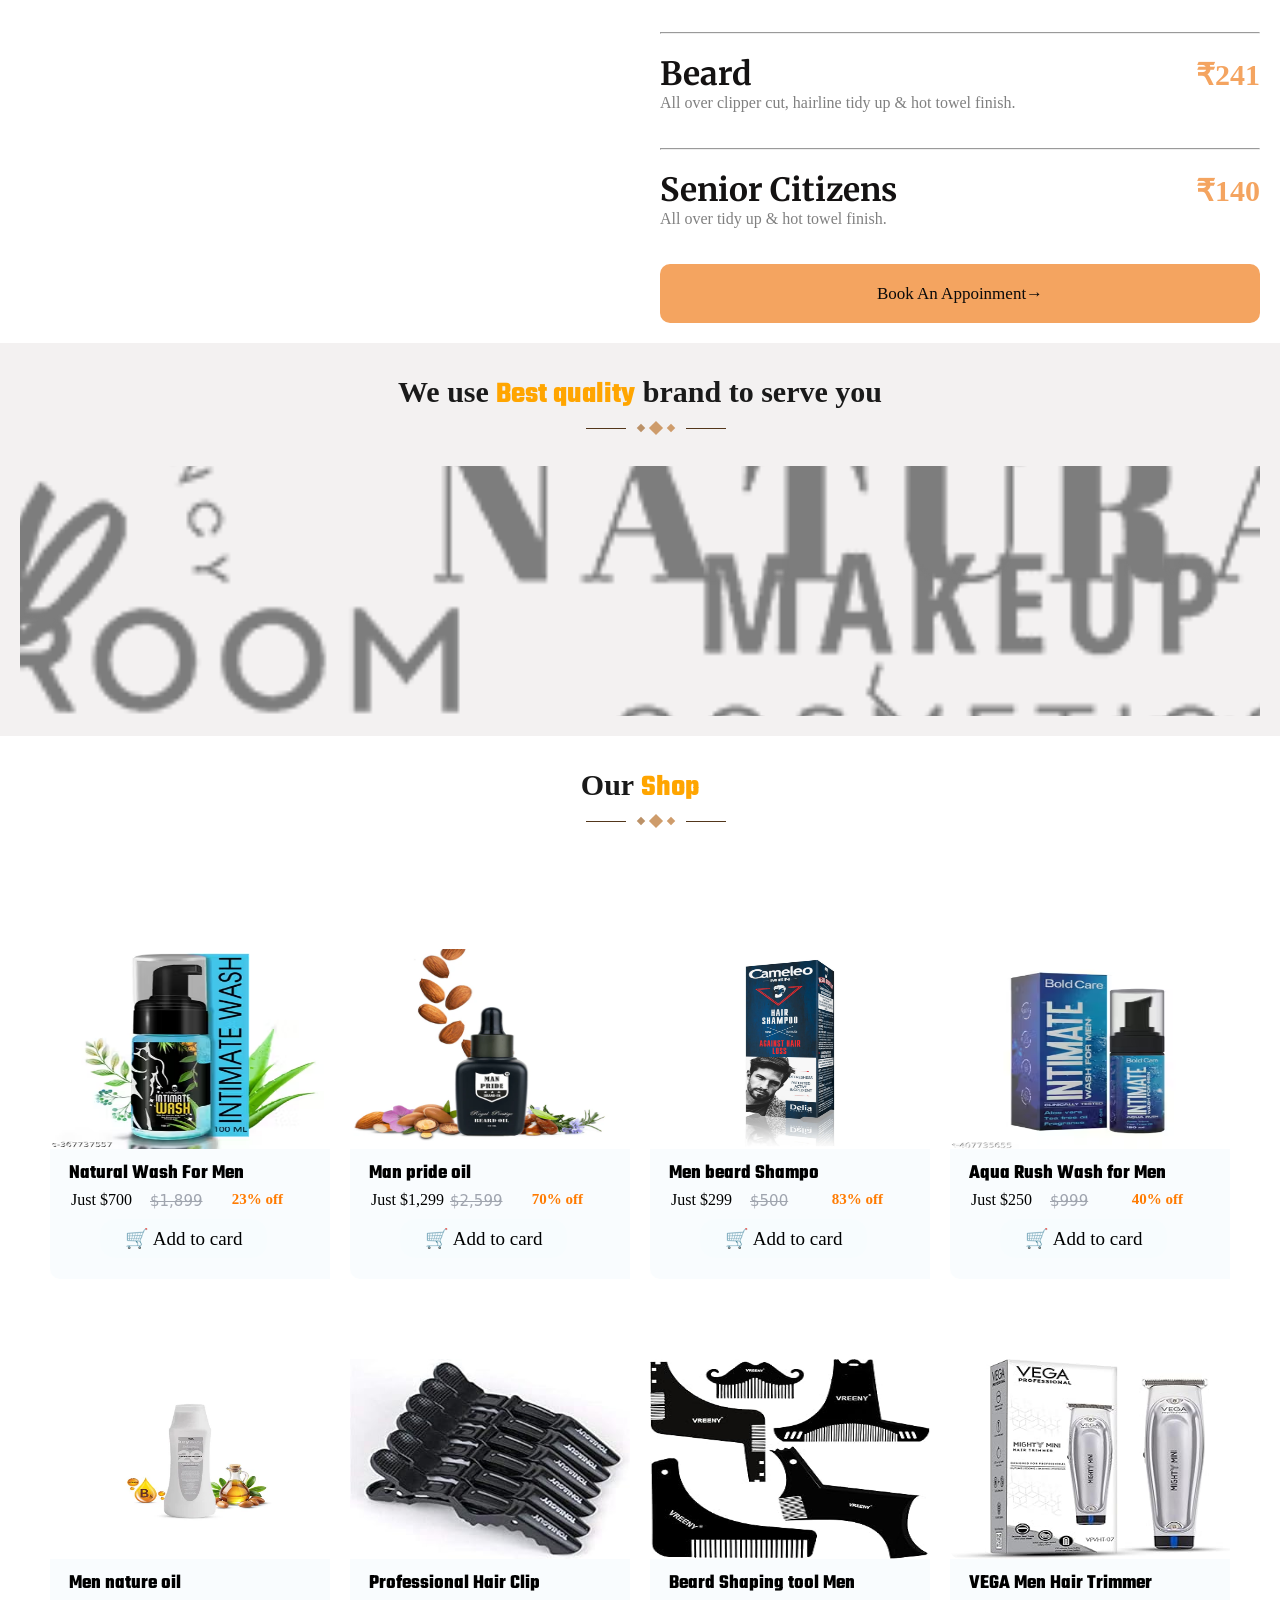
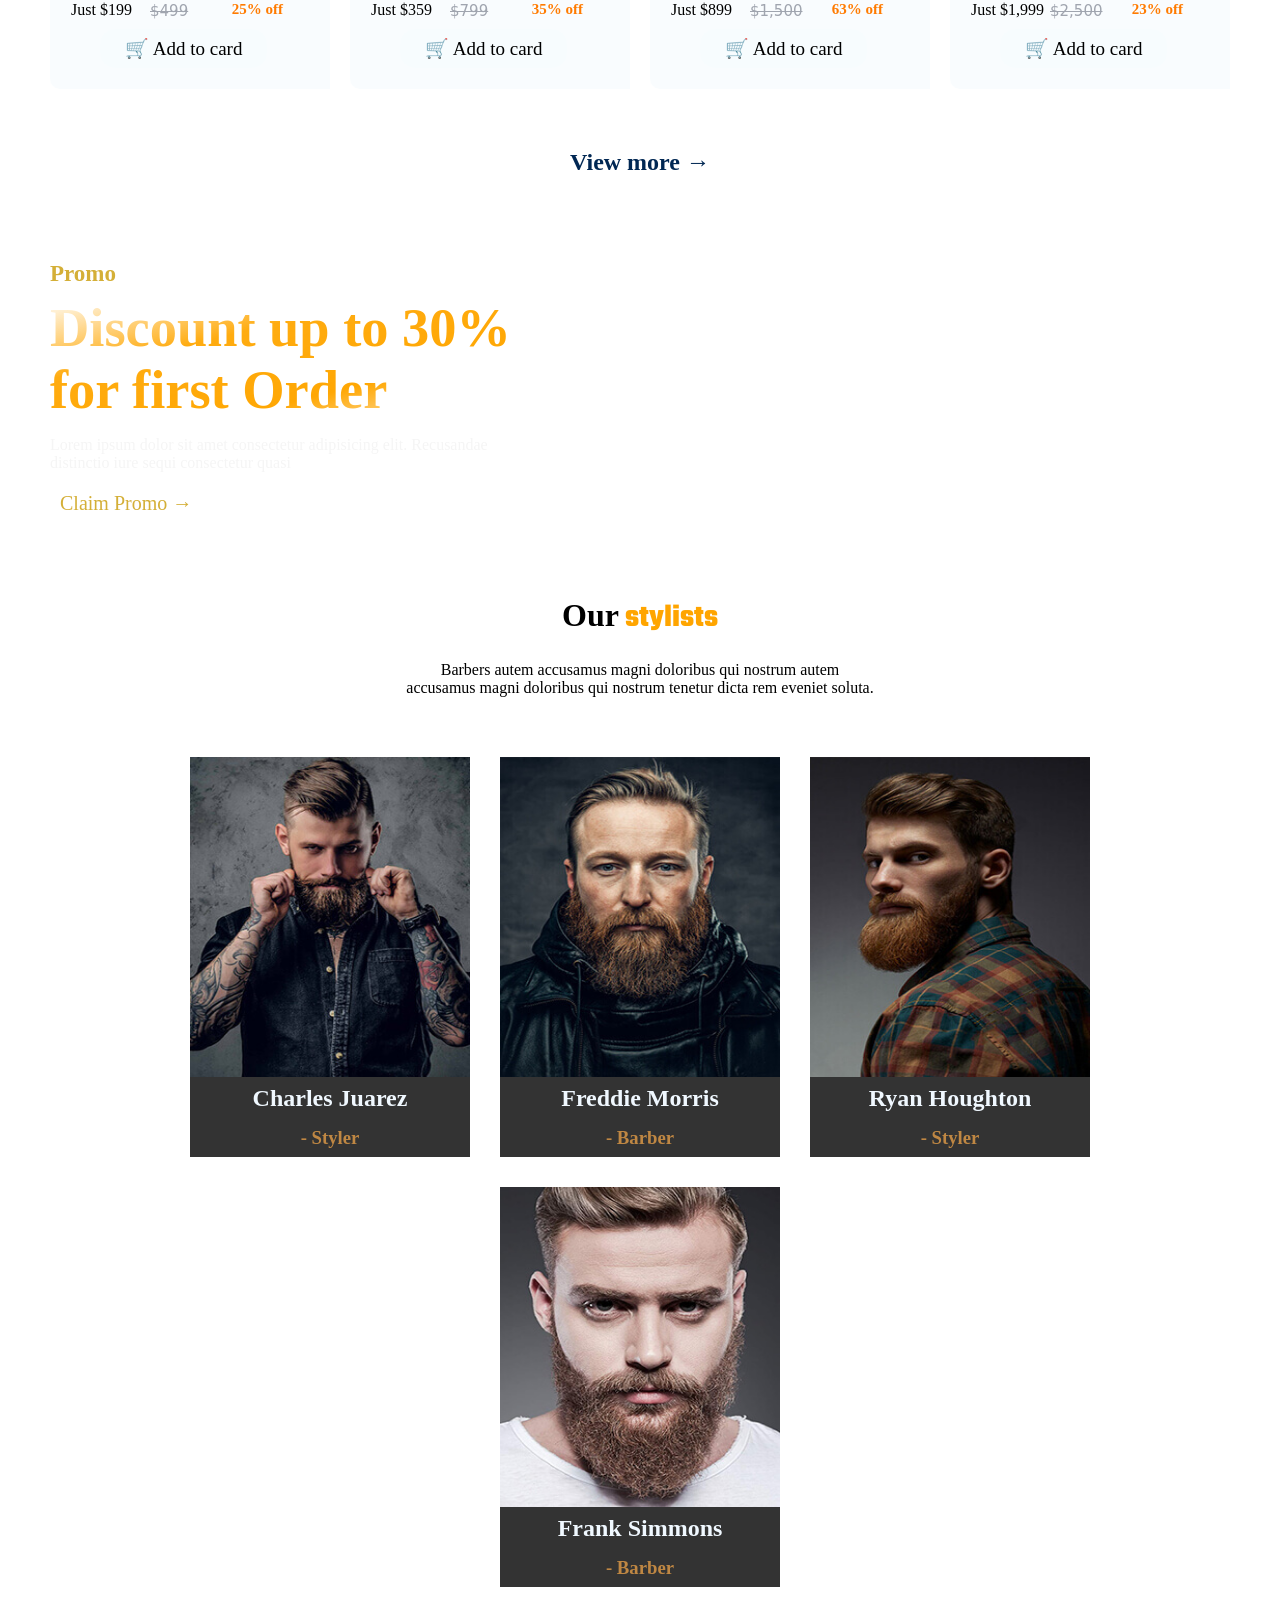
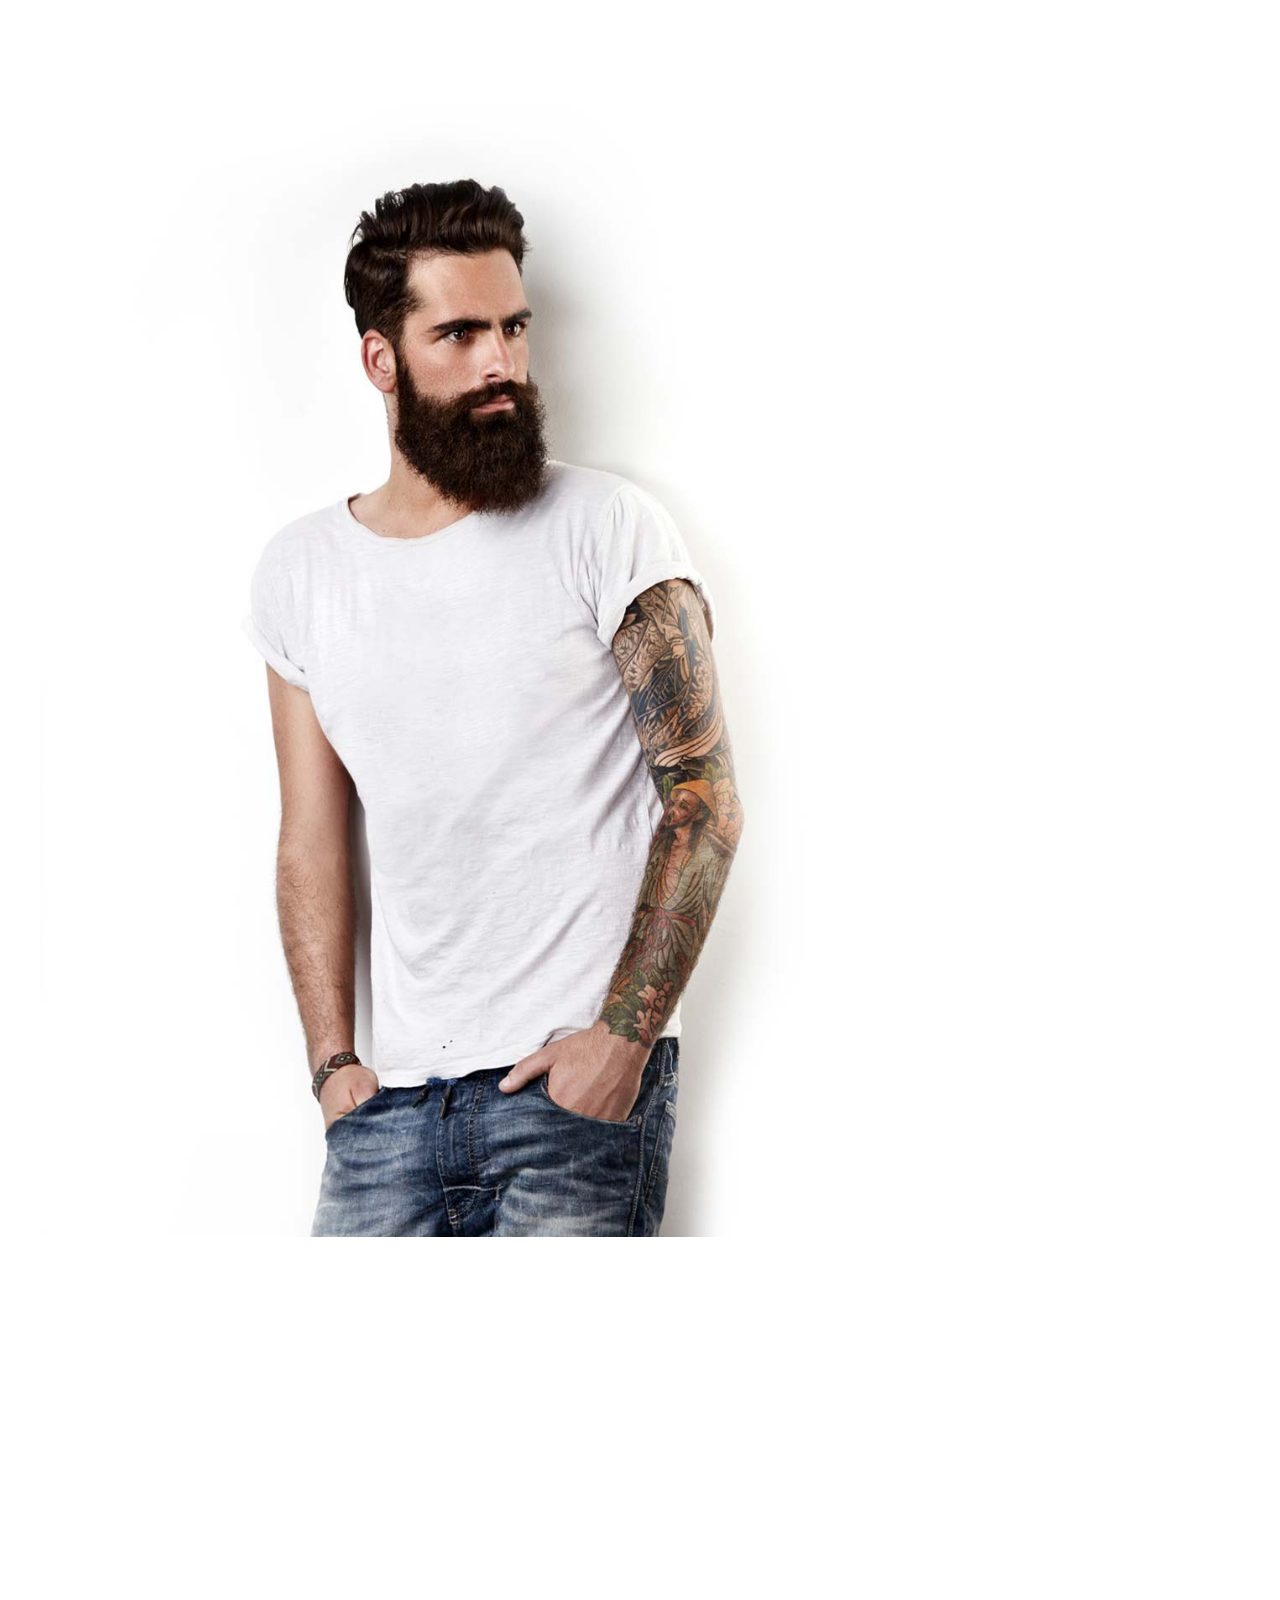
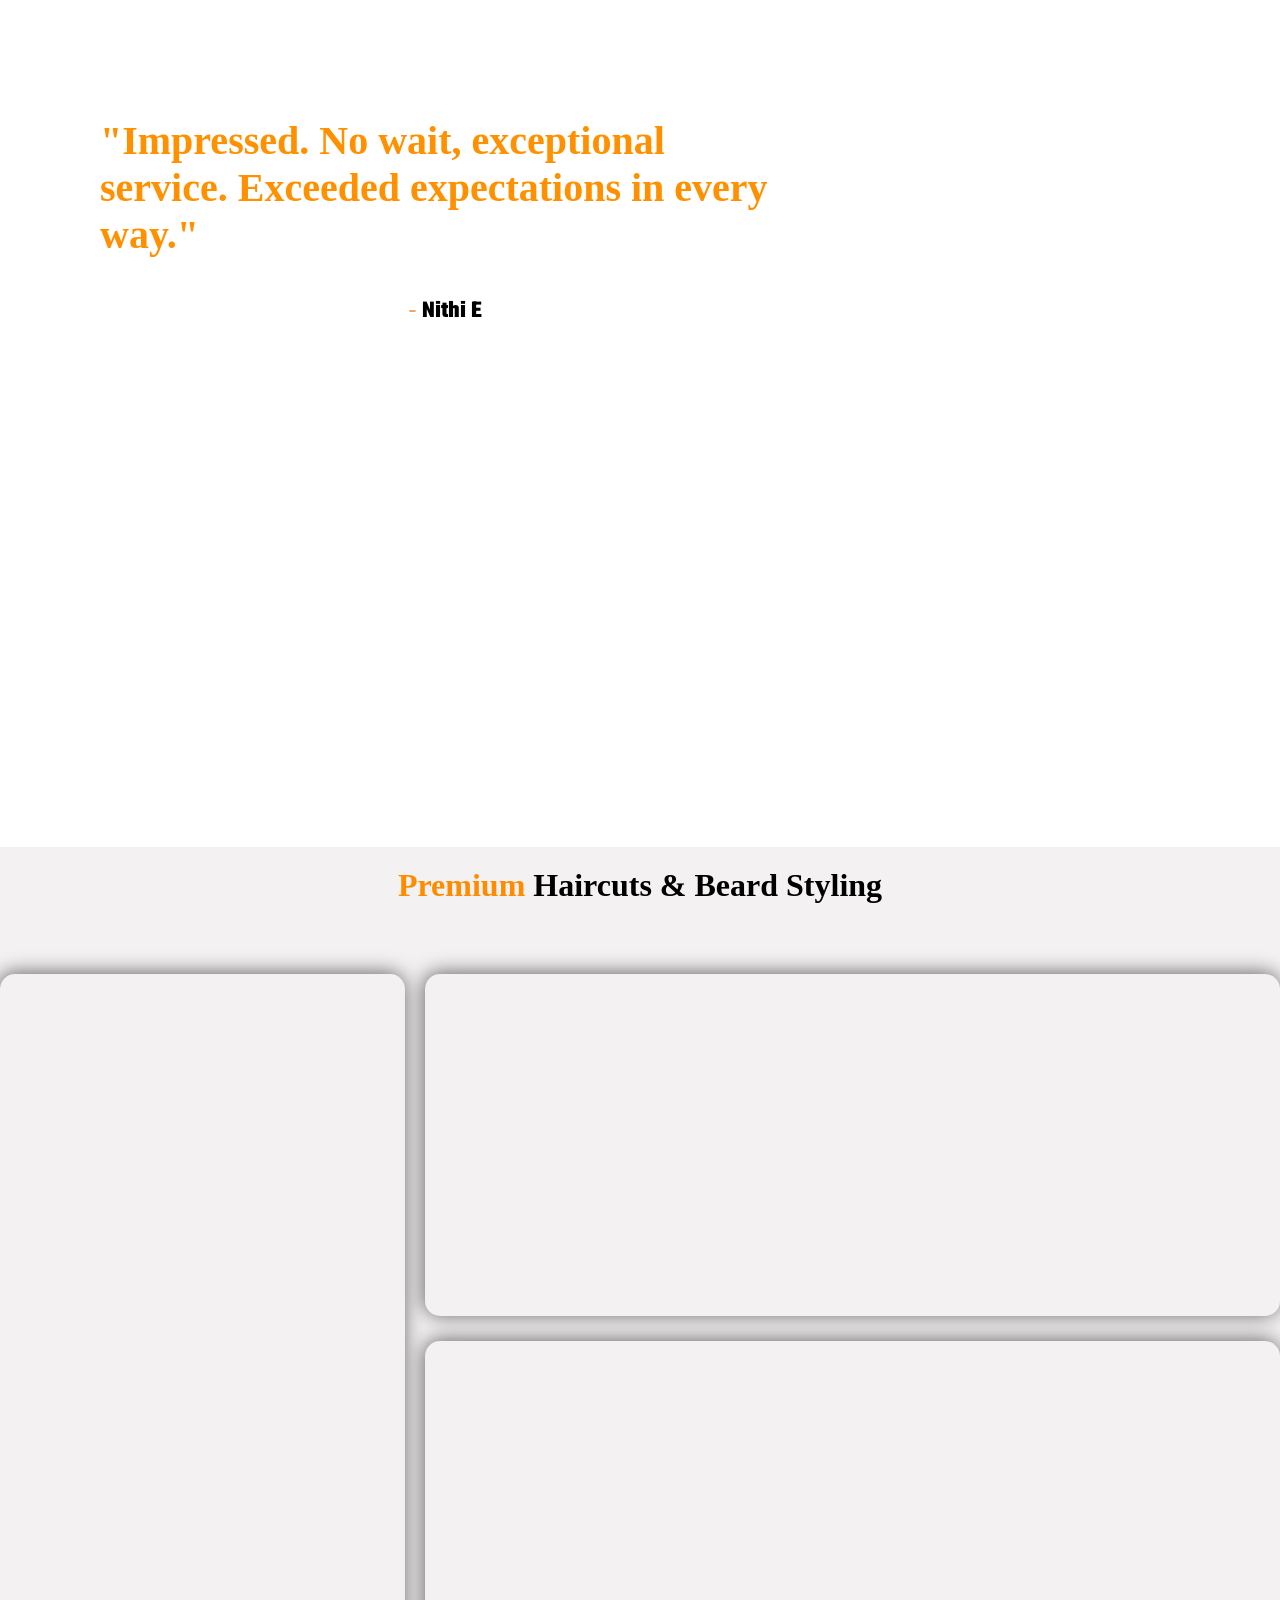
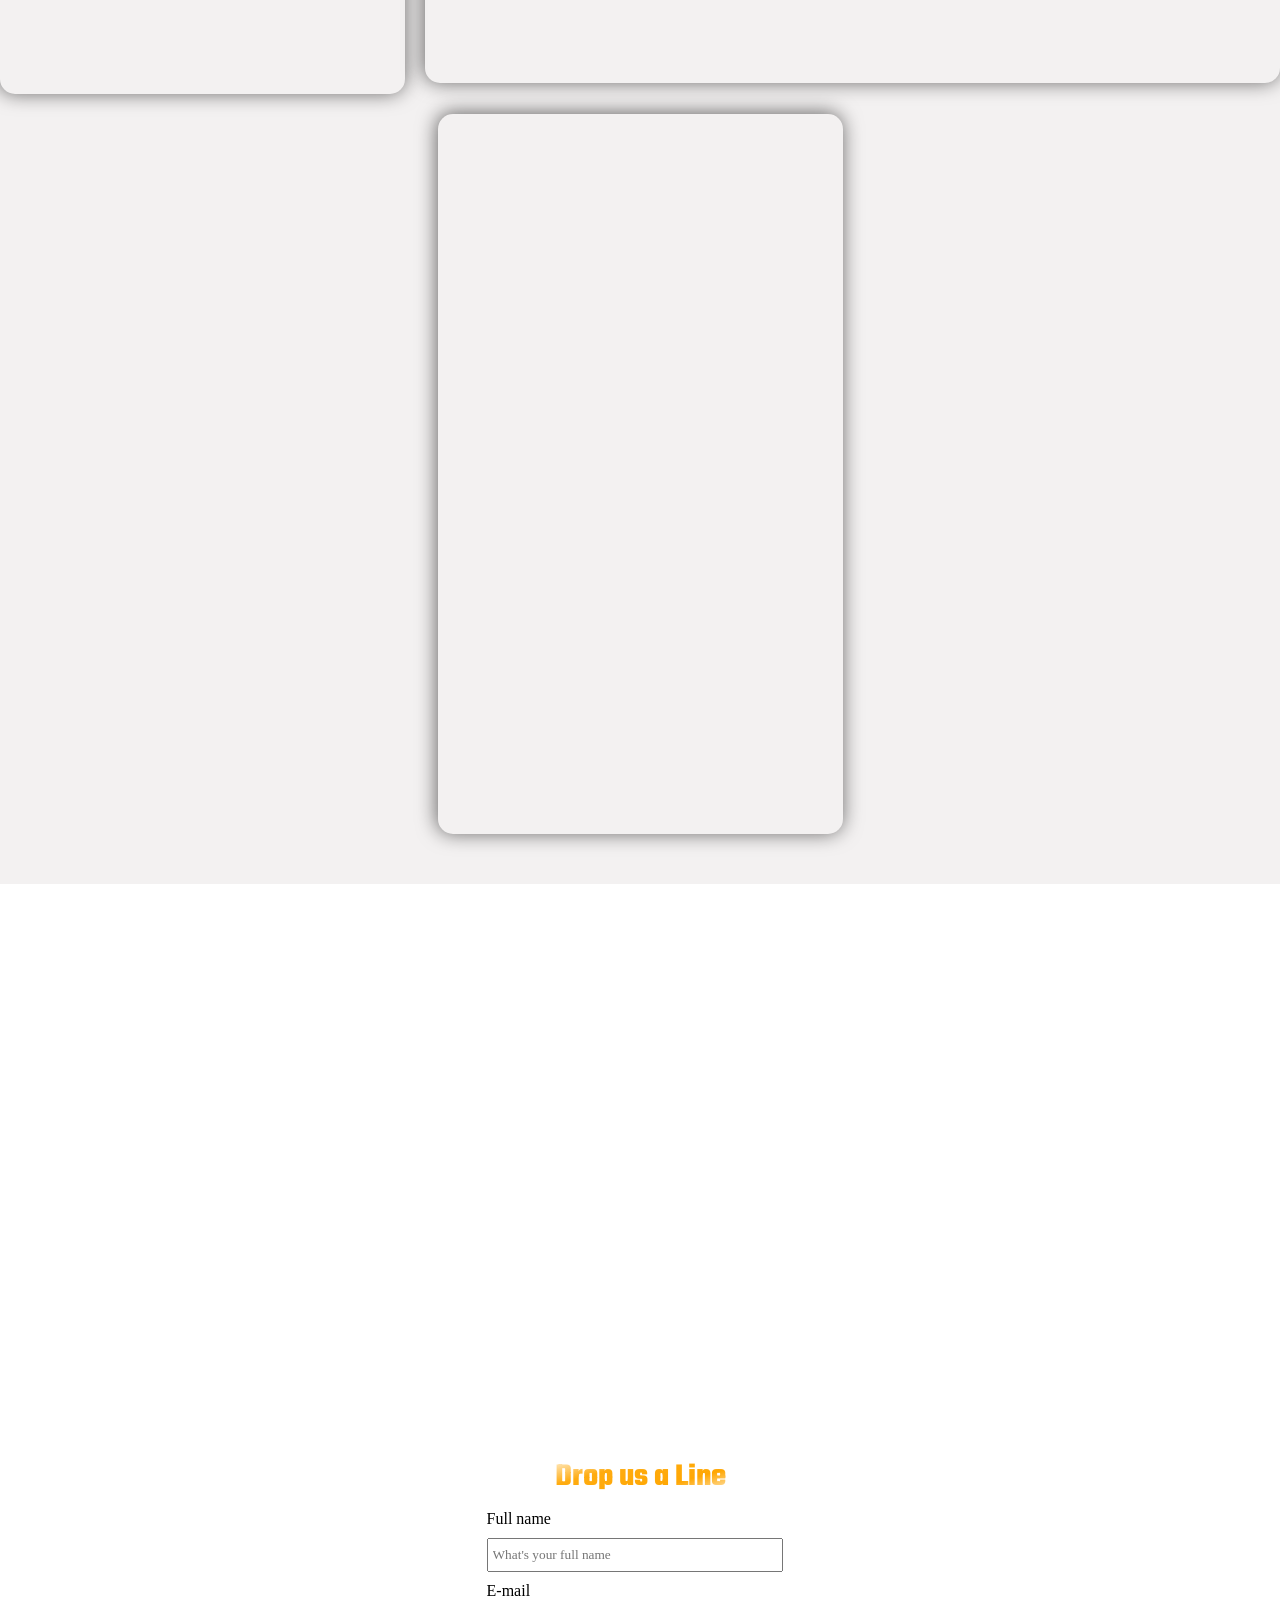
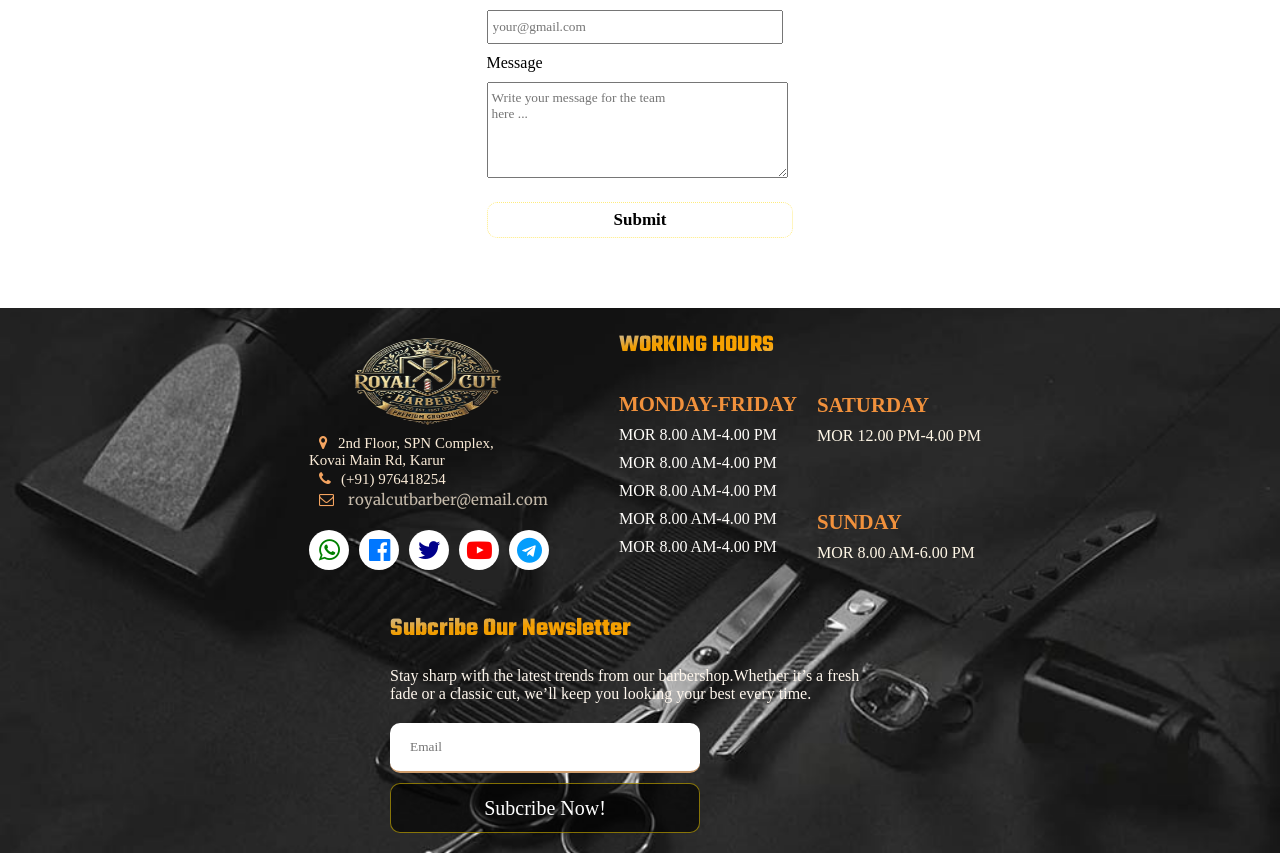
==== commit 7829ac86: "Stylist caps change" ====
--- a/index.html
+++ b/index.html
@@ -19,6 +19,7 @@
     <!-- Home -->
 
     <div class="container c1 ">
+
         <div class="con-head ">
             <div class="logo">
                 <img src="./project-img/WhatsApp-Image-logo.png" alt="">
@@ -32,7 +33,7 @@
                     <li><a href="./index.html">HOME</a></li>
                     <li><a href="./about.html">ABOUT US</a></li>
                     <li><a href="./services.html">SERVICES</a></li>
-                    <li><a href="./stylist.html">Stylists</a></li>
+                    <li><a href="./stylist.html">STYLISTS</a></li>
                     <li><a href="./shop.html">SHOP</a></li>
                     <li><a href="./contact.html">CONTACT</a></li>
                 </ul>
--- a/css/services.css
+++ b/css/services.css
@@ -21,21 +21,20 @@
     background-size: cover;
     position: relative;
 }
-.s1::after{
+
+.s1::after {
     content: "";
     position: absolute;
     inset: 0;
     pointer-events: none;
-    background: linear-gradient(to right,#00000034) transparent;
-}
-
+    background: linear-gradient(to right, #00000034) transparent;
+}
 
 .cover1 {
     /* border: 2px solid rgb(0, 255, 55); */
     display: flex;
     justify-content: center;
     position: relative;
-
     /* padding: 20px; */
 }
 
@@ -68,9 +67,10 @@
 
 .content h3 a {
     text-decoration: none;
-    color:white;
-}   
-.content h3 a:hover{
+    color: white;
+}
+
+.content h3 a:hover {
     text-decoration: underline;
 }
 
@@ -79,7 +79,7 @@
     display: flex;
     justify-content: center;
     gap: 40px;
-     /* padding: 40px; */
+    /* padding: 40px; */
     /* background: black; */
 }
 
@@ -87,23 +87,25 @@
     display: flex;
     justify-content: center;
     gap: 40px;
-     /* padding: 40px; */
+    /* padding: 40px; */
     /* background: black; */
 }
 
 .container .t-body {
     display: flex;
     justify-content: center;
-     /* padding: 40px; */
+    /* padding: 40px; */
     /* flex-direction: row-reverse; */
     /* background-color: black; */
     gap: 40px;
 }
 
 
-    .f-body, .s-body, .t-body{
-        padding: 40px;
-    }
+.f-body,
+.s-body,
+.t-body {
+    padding: 40px;
+}
 
 
 .l-box {
@@ -125,7 +127,7 @@
 }
 
 .l-box h1 {
-    font-family:var(--font-mainhead);
+    font-family: var(--font-mainhead);
     font-size: 5rem;
     color: #0a0a0a;
     background: linear-gradient(to bottom right, #ffffffbe, #ffa600ef, #ffa600fb, #ffffffbe);
@@ -150,10 +152,11 @@
 }
 
 .l-box p {
-     /* font-family: "Racing Sans One", sans-serif; */
+    /* font-family: "Racing Sans One", sans-serif; */
     color: gray;
 }
-.l-box button{
+
+.l-box button {
     padding: 19px 0;
     background: sandybrown;
     font-size: 1.1rem;
@@ -163,16 +166,18 @@
 .l-box a:hover {
     color: rgb(255, 255, 255);
 }
-.l-box button a{
+
+.l-box button a {
     text-decoration: none;
     color: #0a0a0a;
 }
+
 .r-box {
     /* border: 2px solid rebeccapurple; */
     height: 71vh;
     width: 100%;
     position: sticky;
-    top: 0%;
+    top: 15.2%;
     overflow: hidden;
 }
 
@@ -183,7 +188,8 @@
     transform: scale(1);
     transition: 3s;
 }
-.r-box:hover img{
+
+.r-box:hover img {
     transform: scale(1.4);
 }
 
@@ -212,7 +218,7 @@
     top: 30%;
     left: 30%;
     font-family: var(--font-p);
-    
+
 }
 
 .r-box h1 {
@@ -221,7 +227,5 @@
     color: #fff;
     top: 40%;
     left: 30%;
-     font-family:var(--font-mainhead);
-}
-
-
+    font-family: var(--font-mainhead);
+}
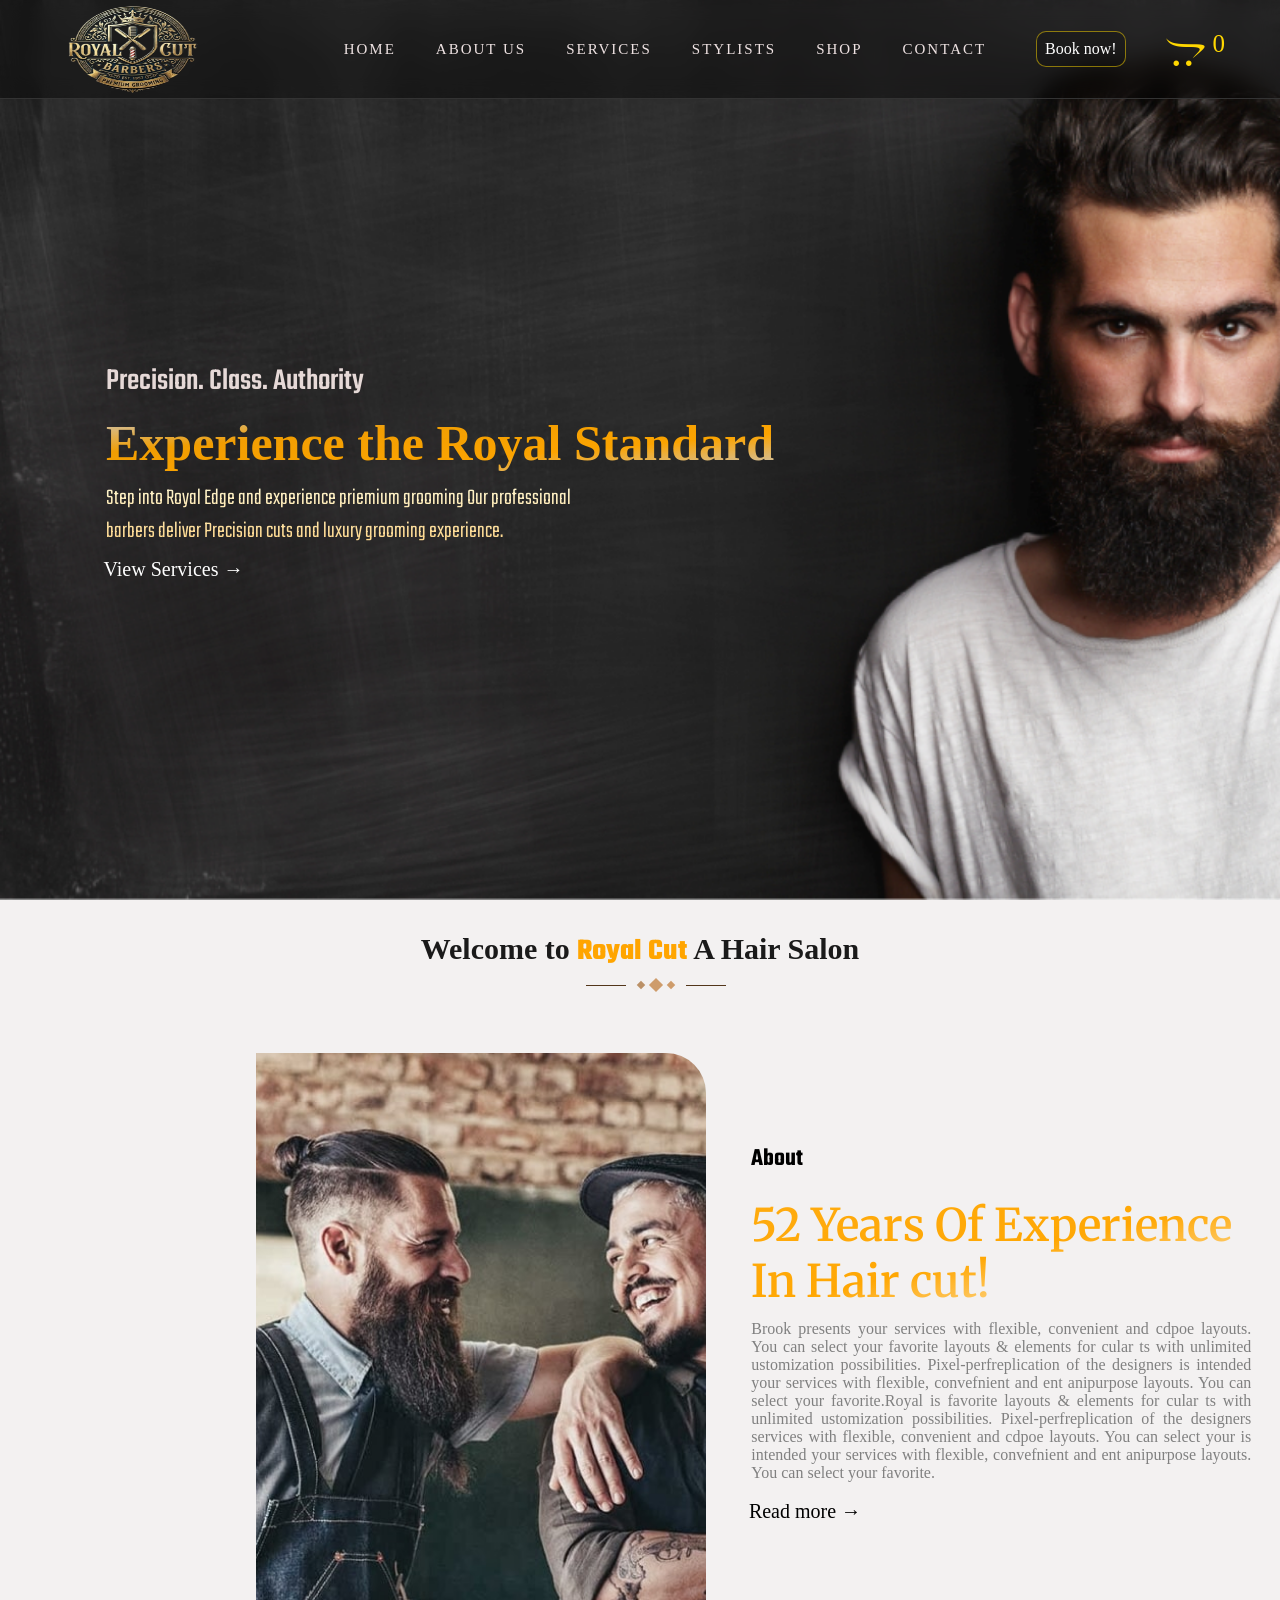
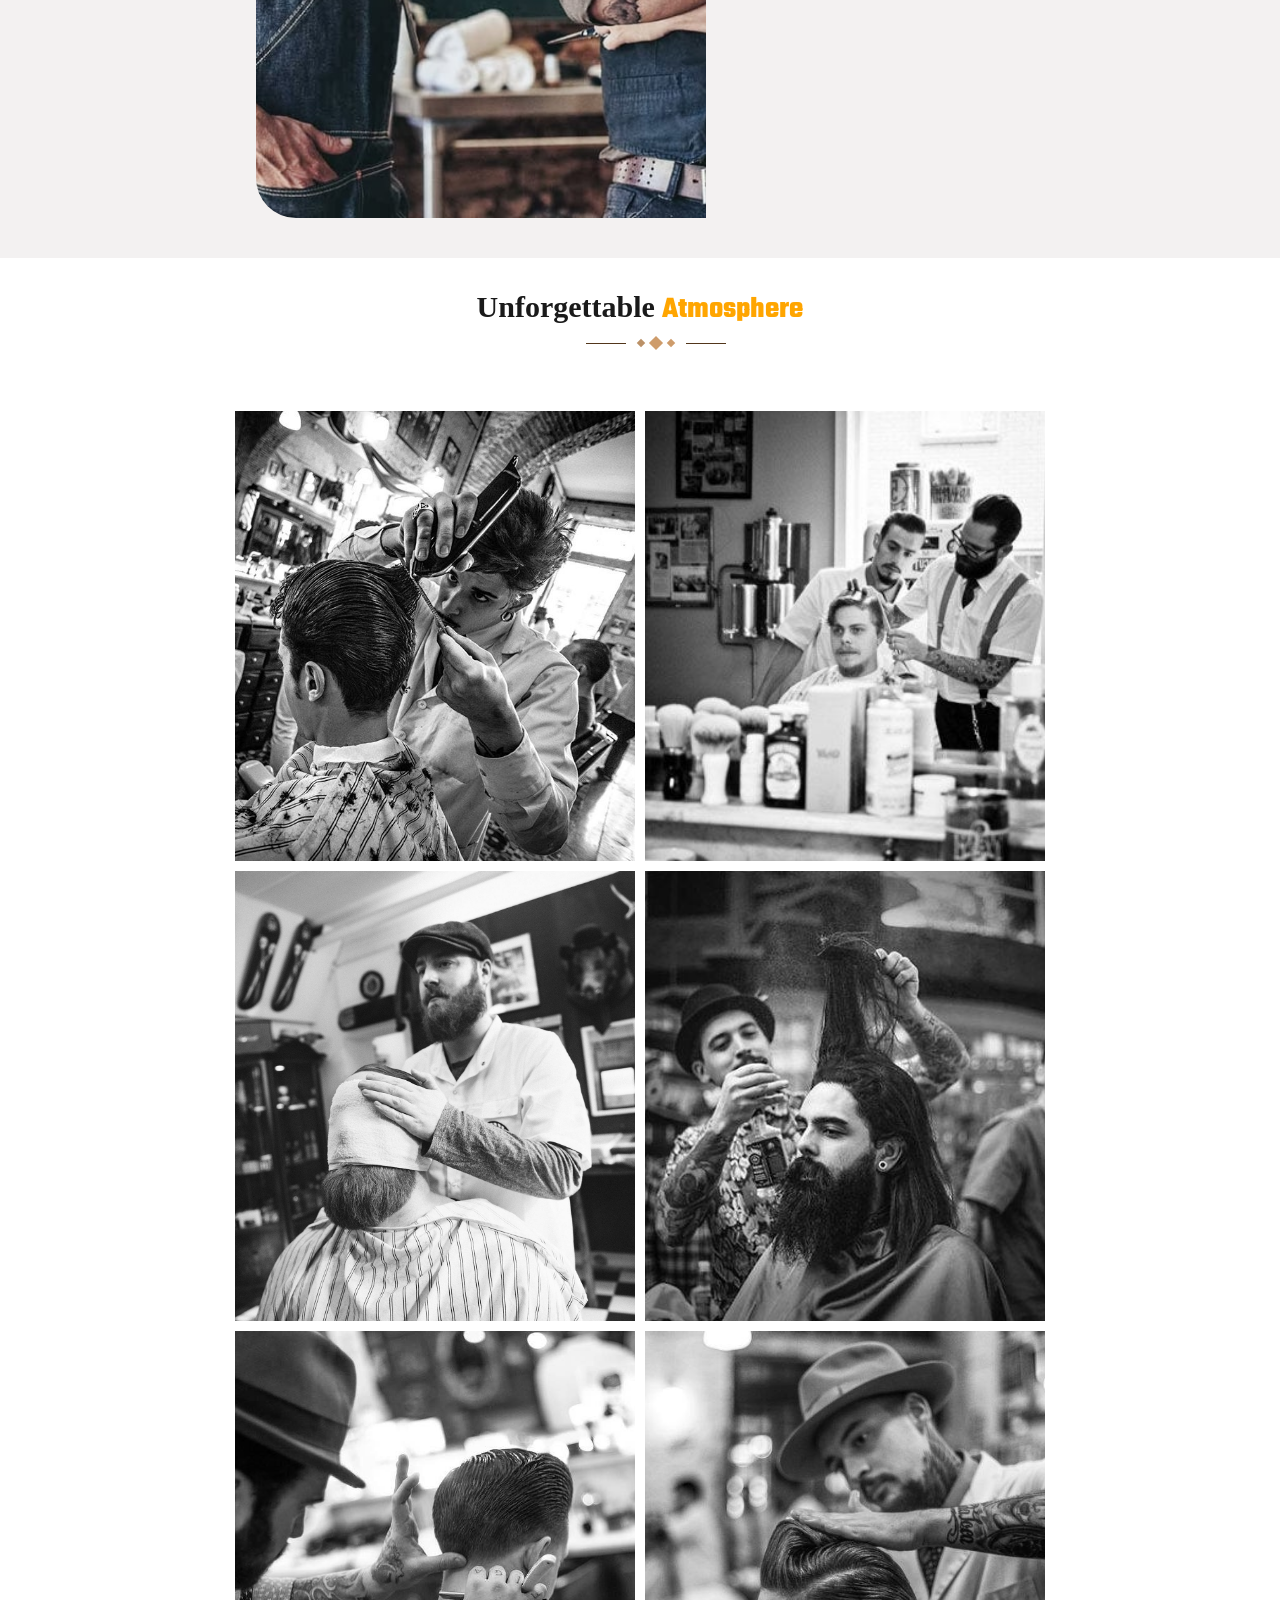
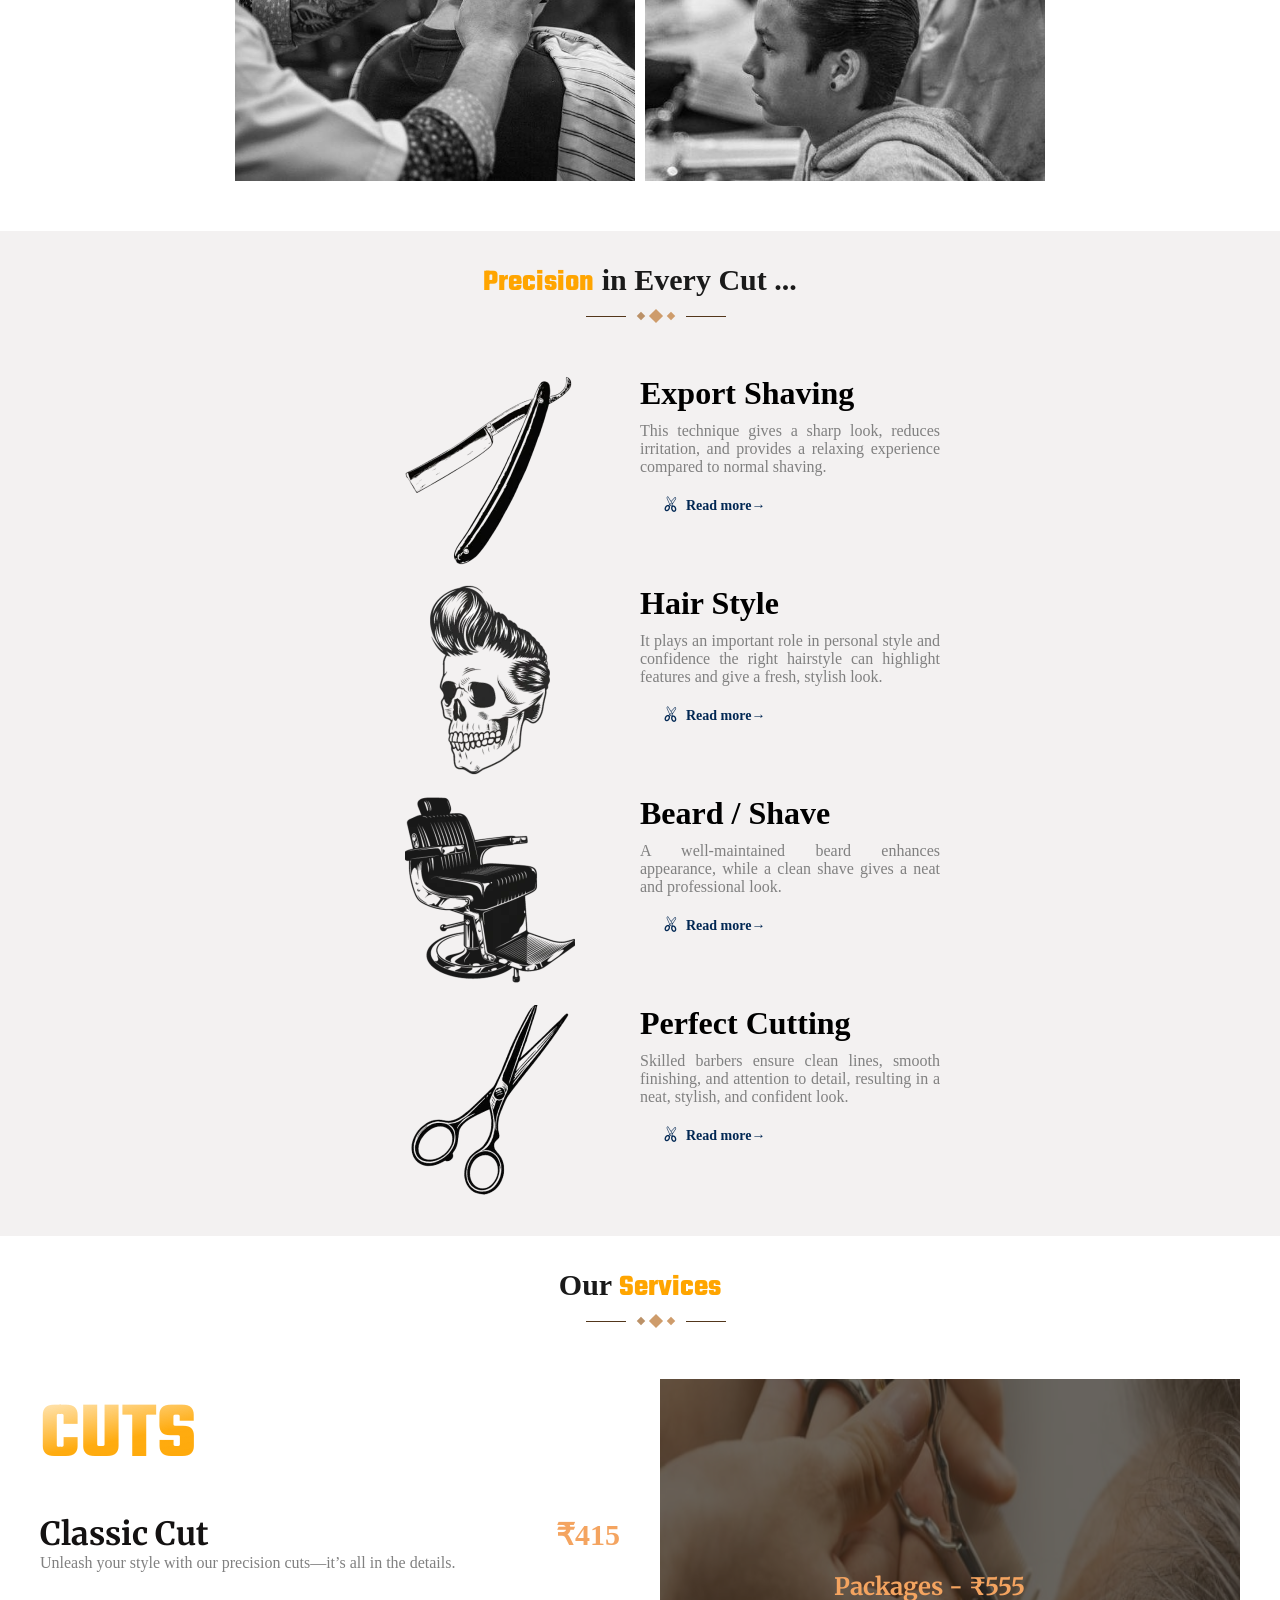
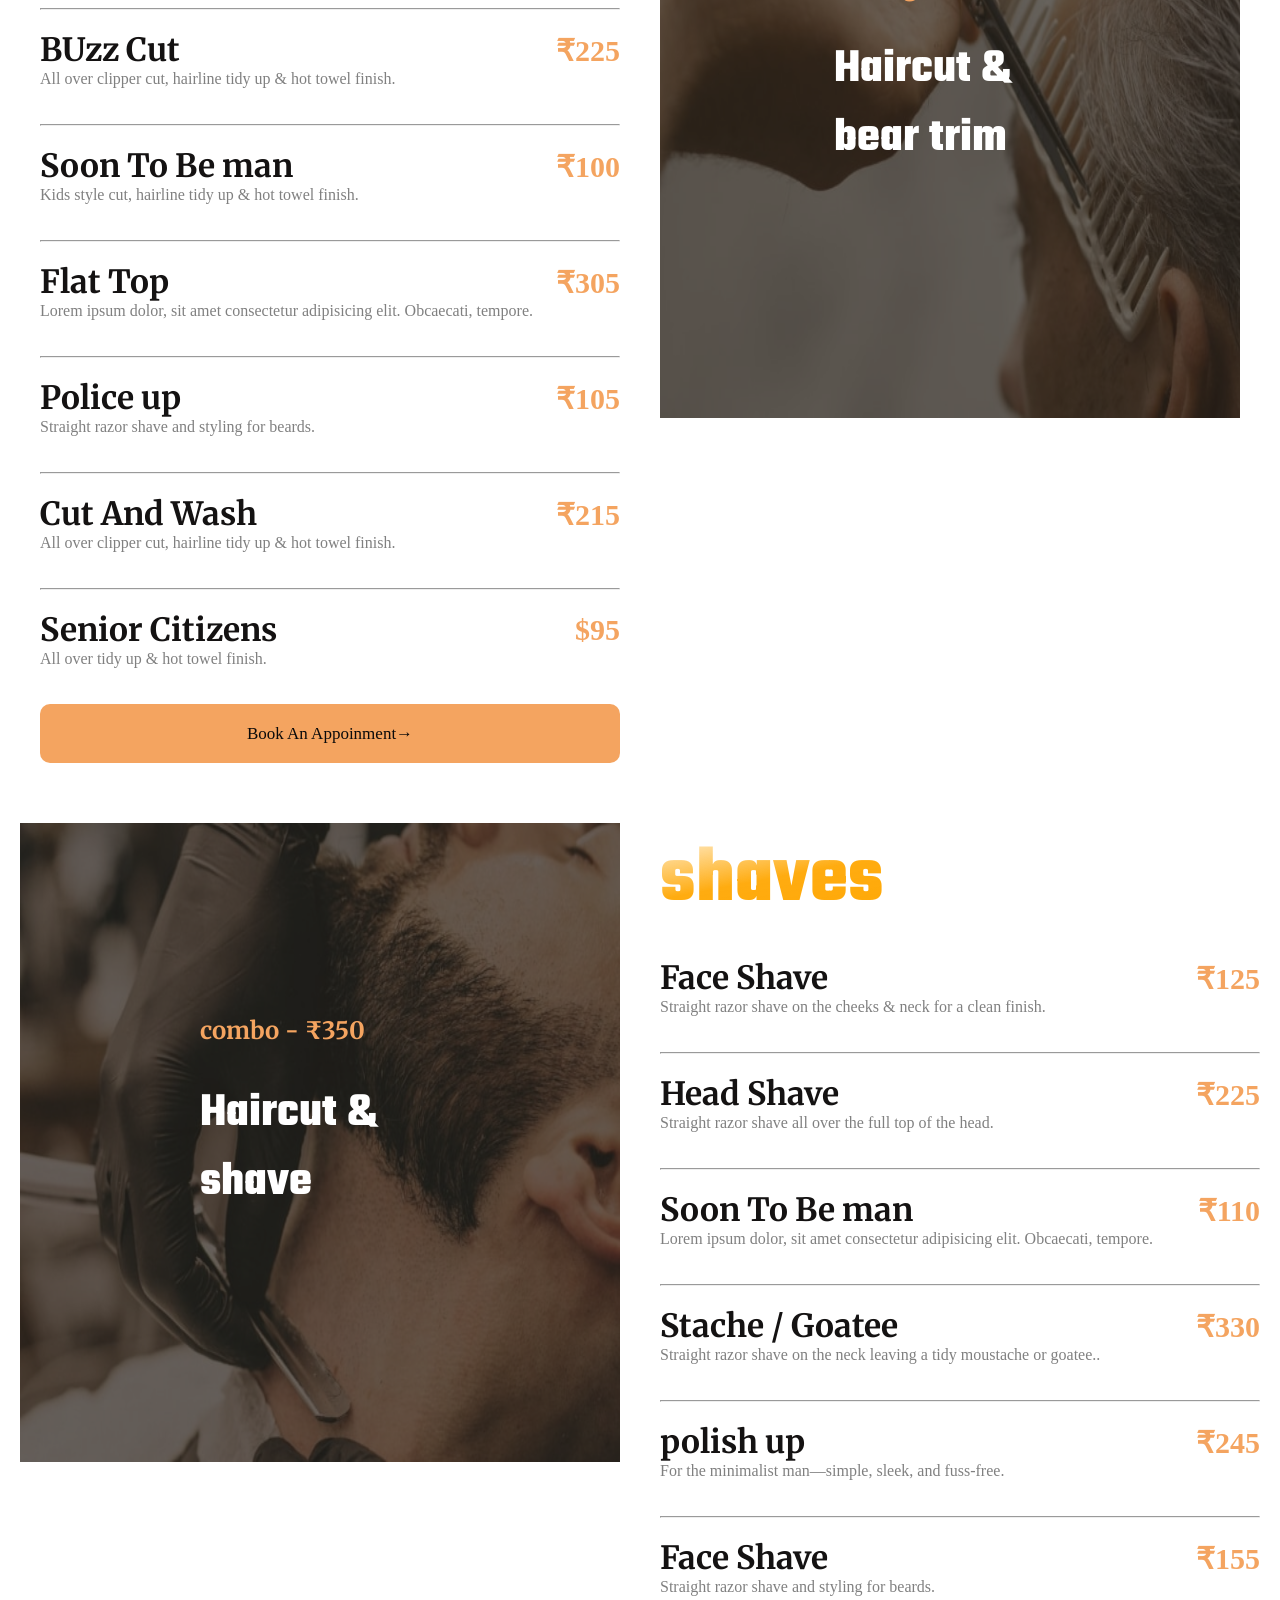
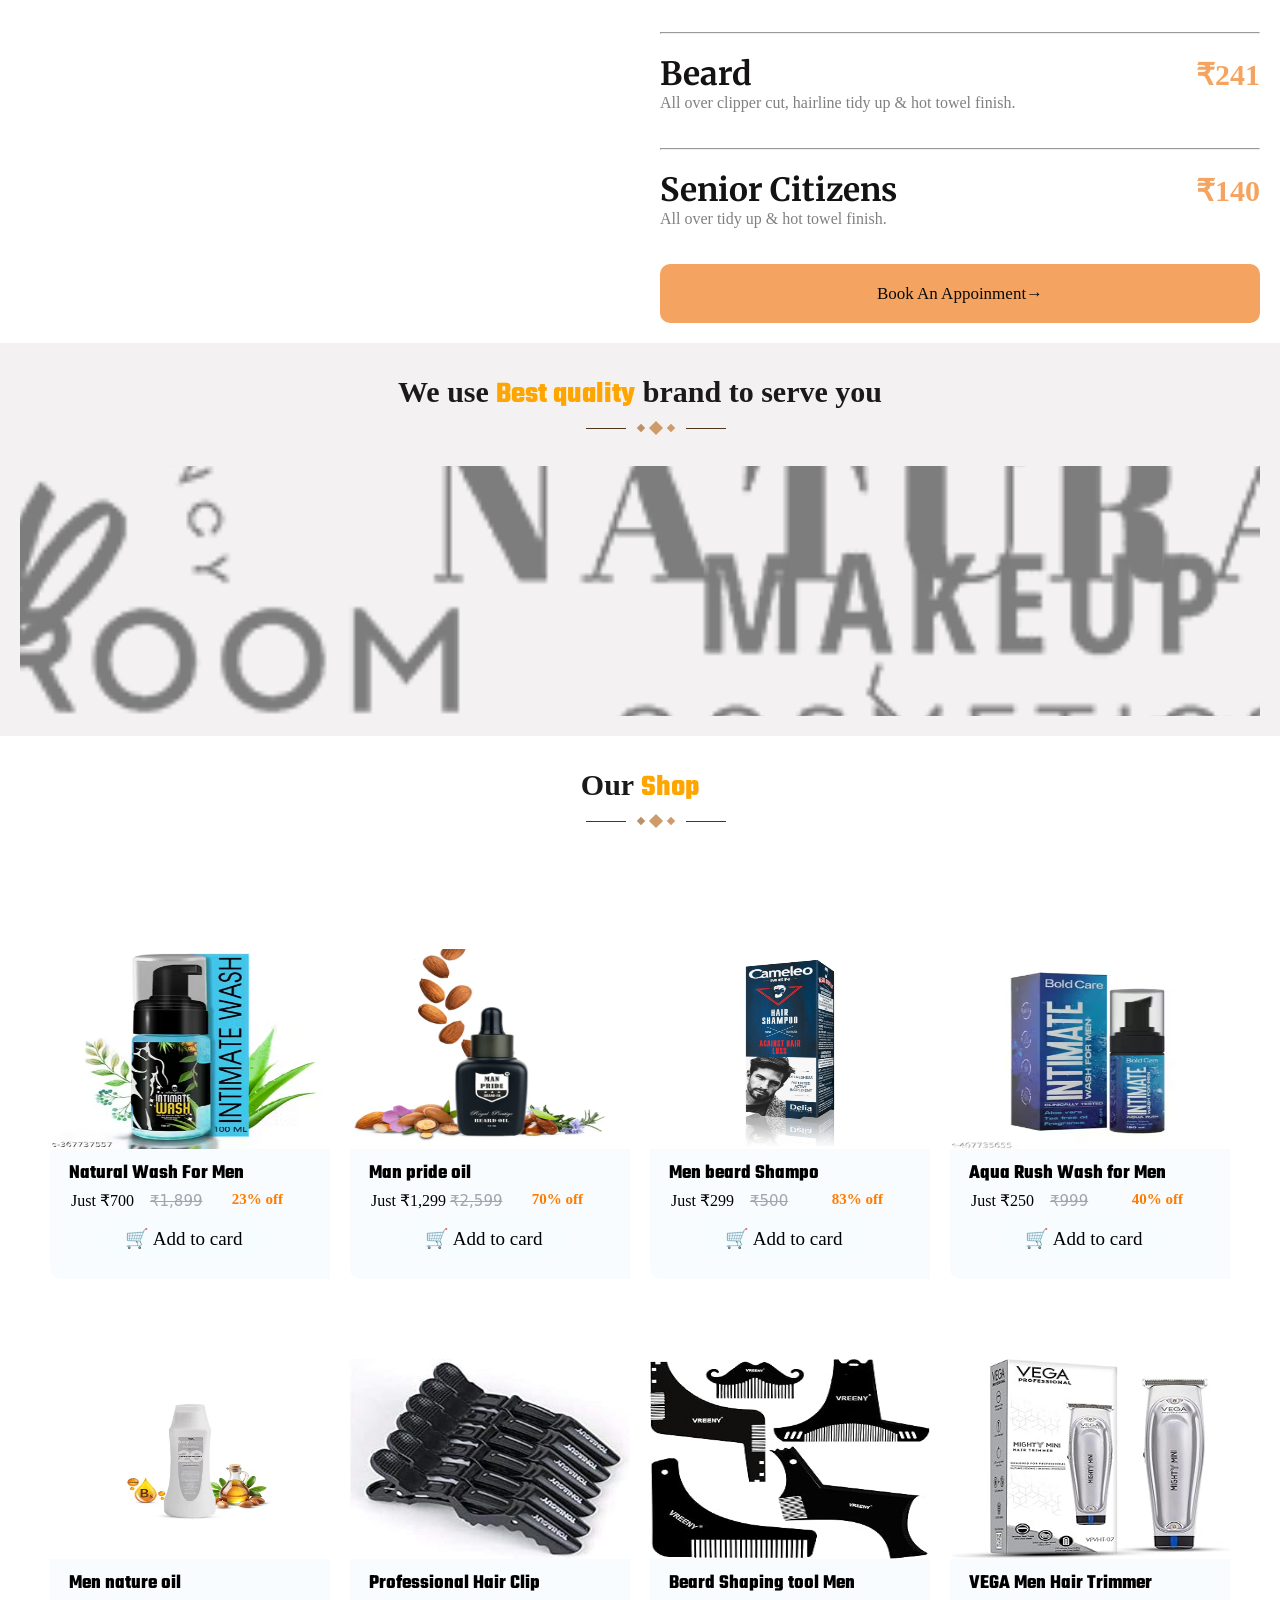
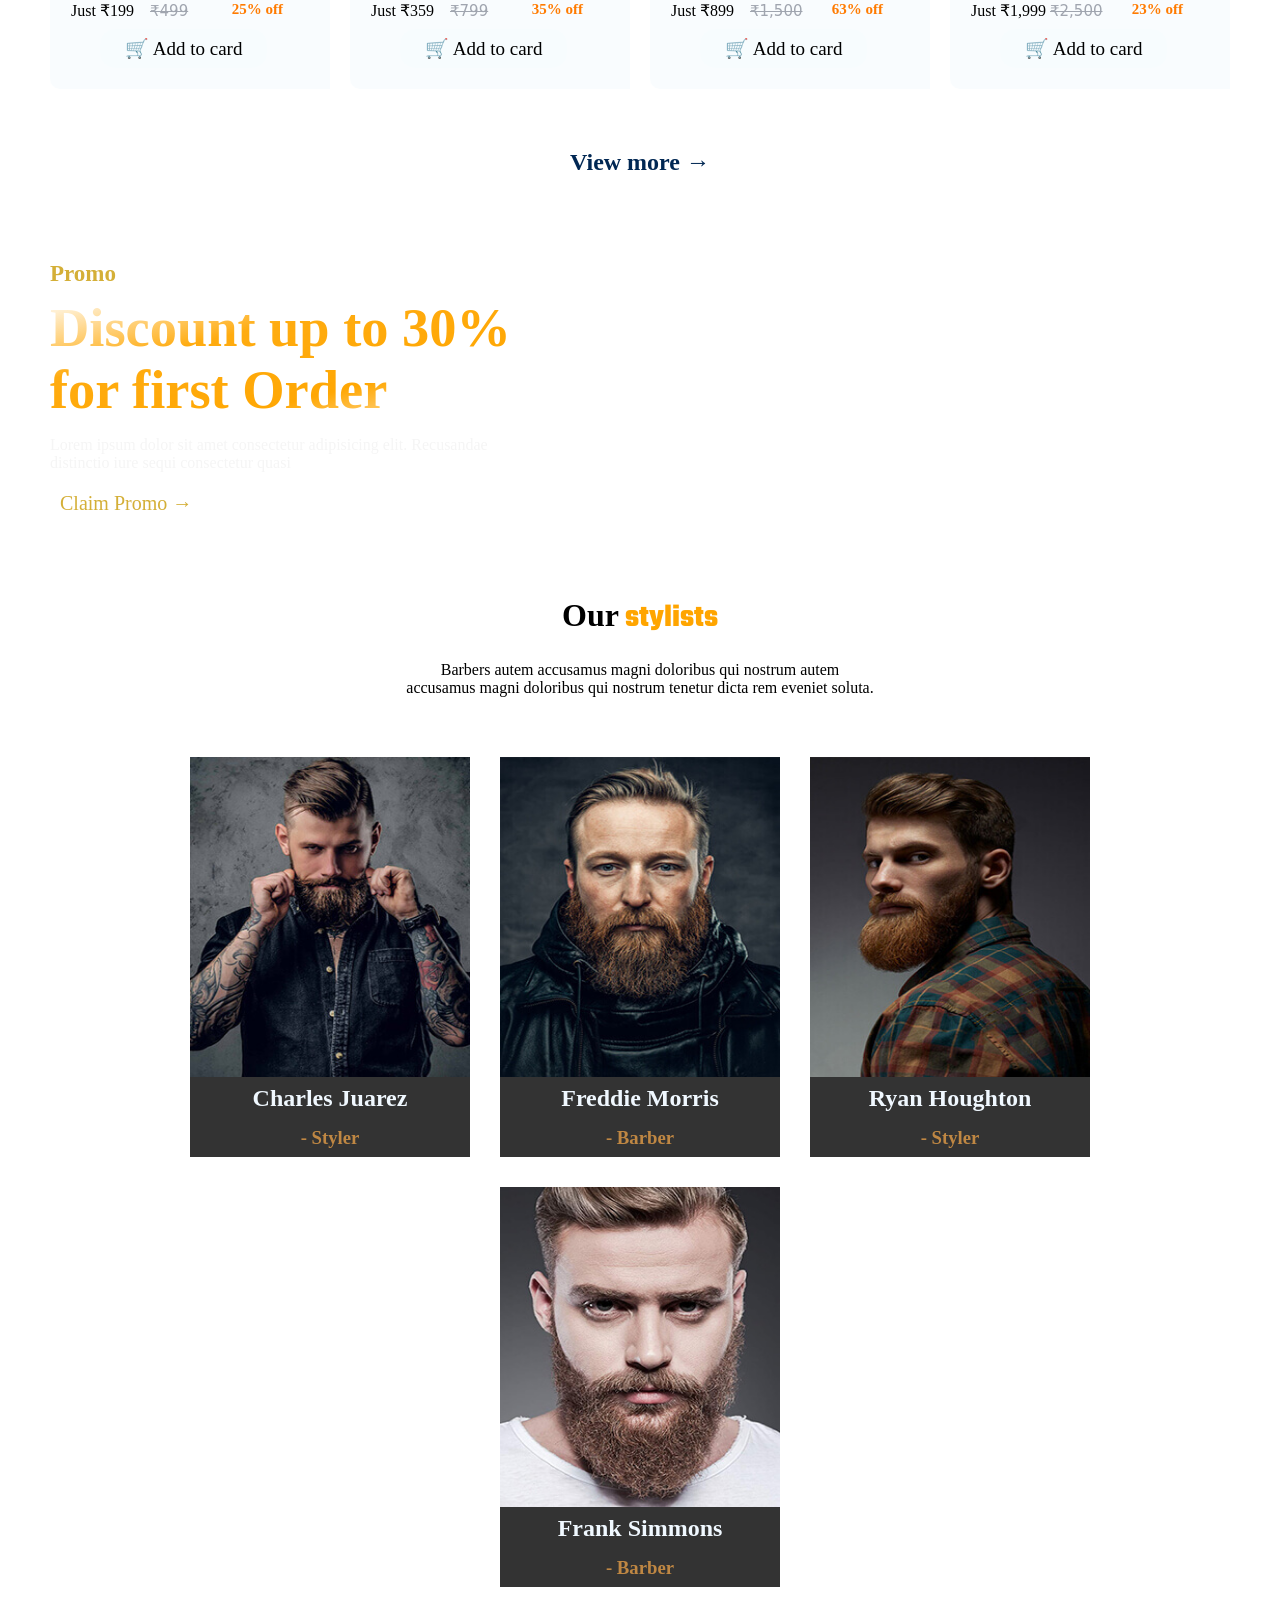
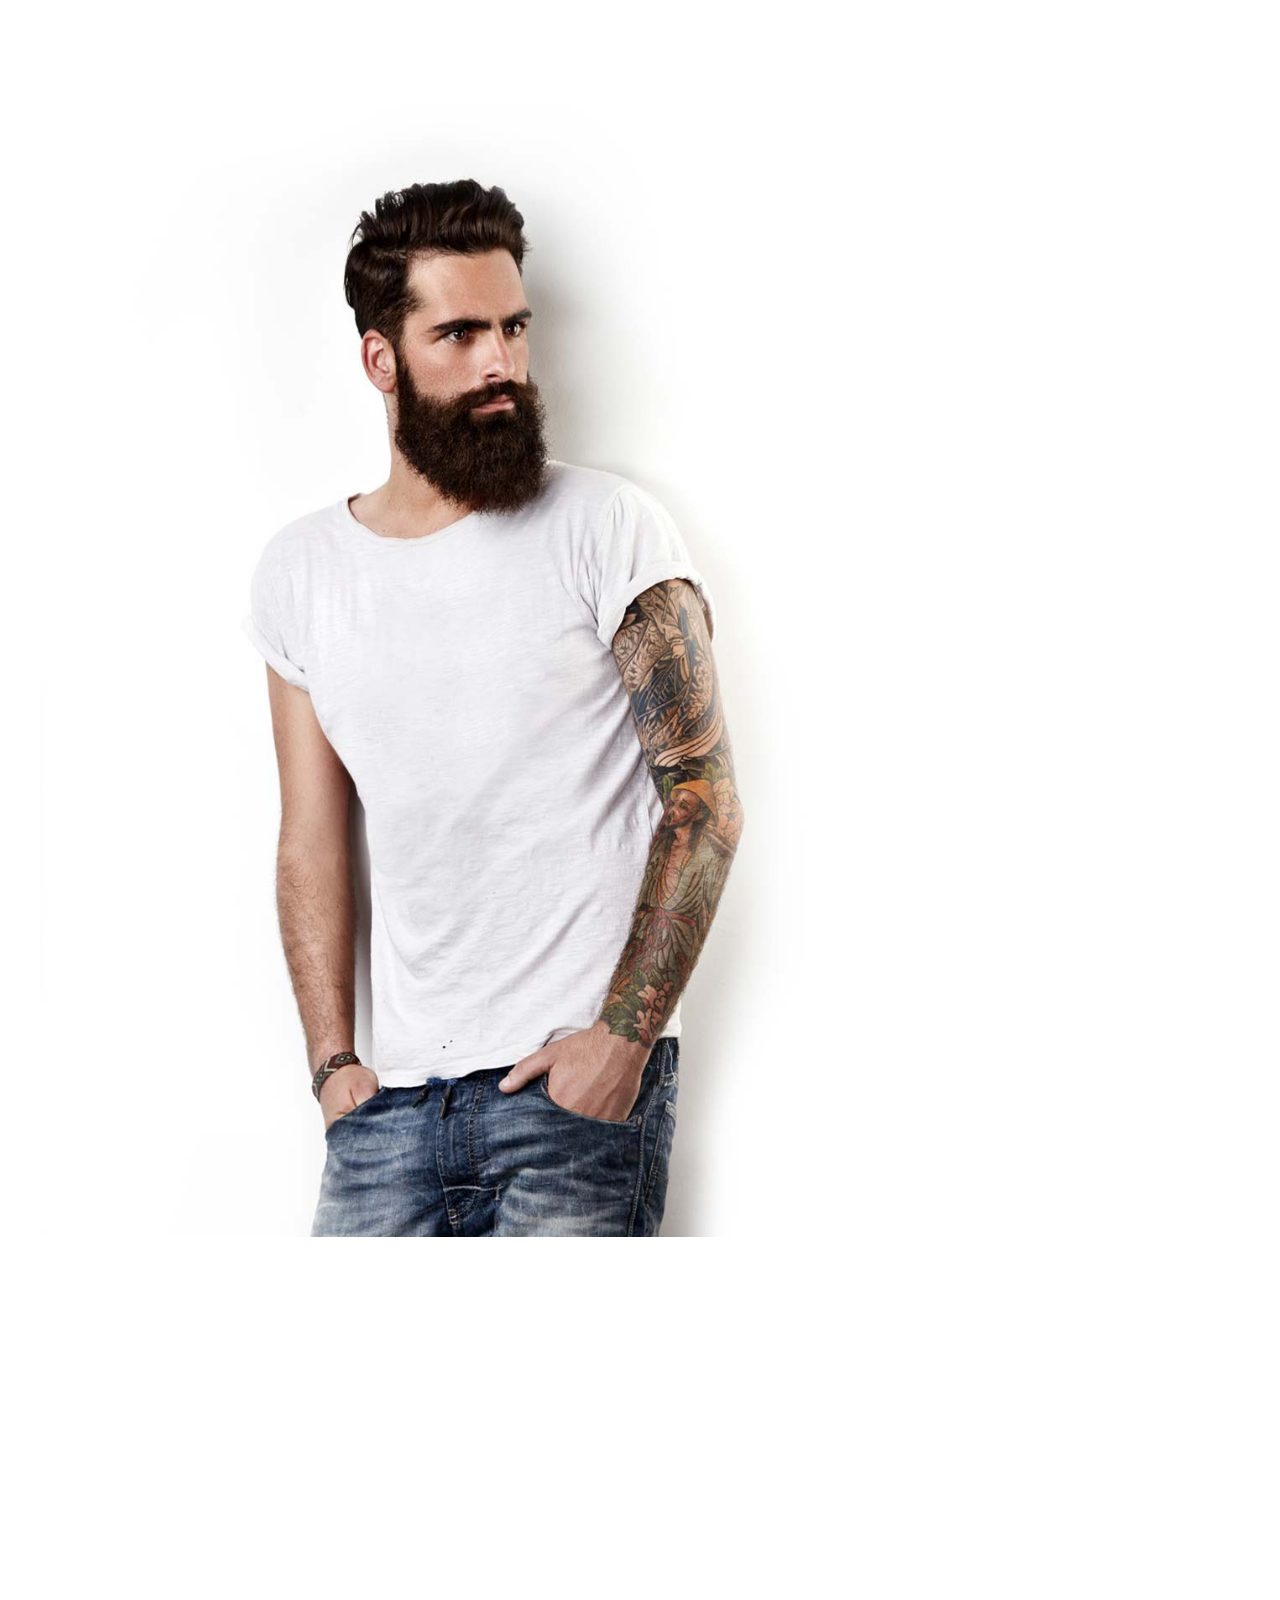
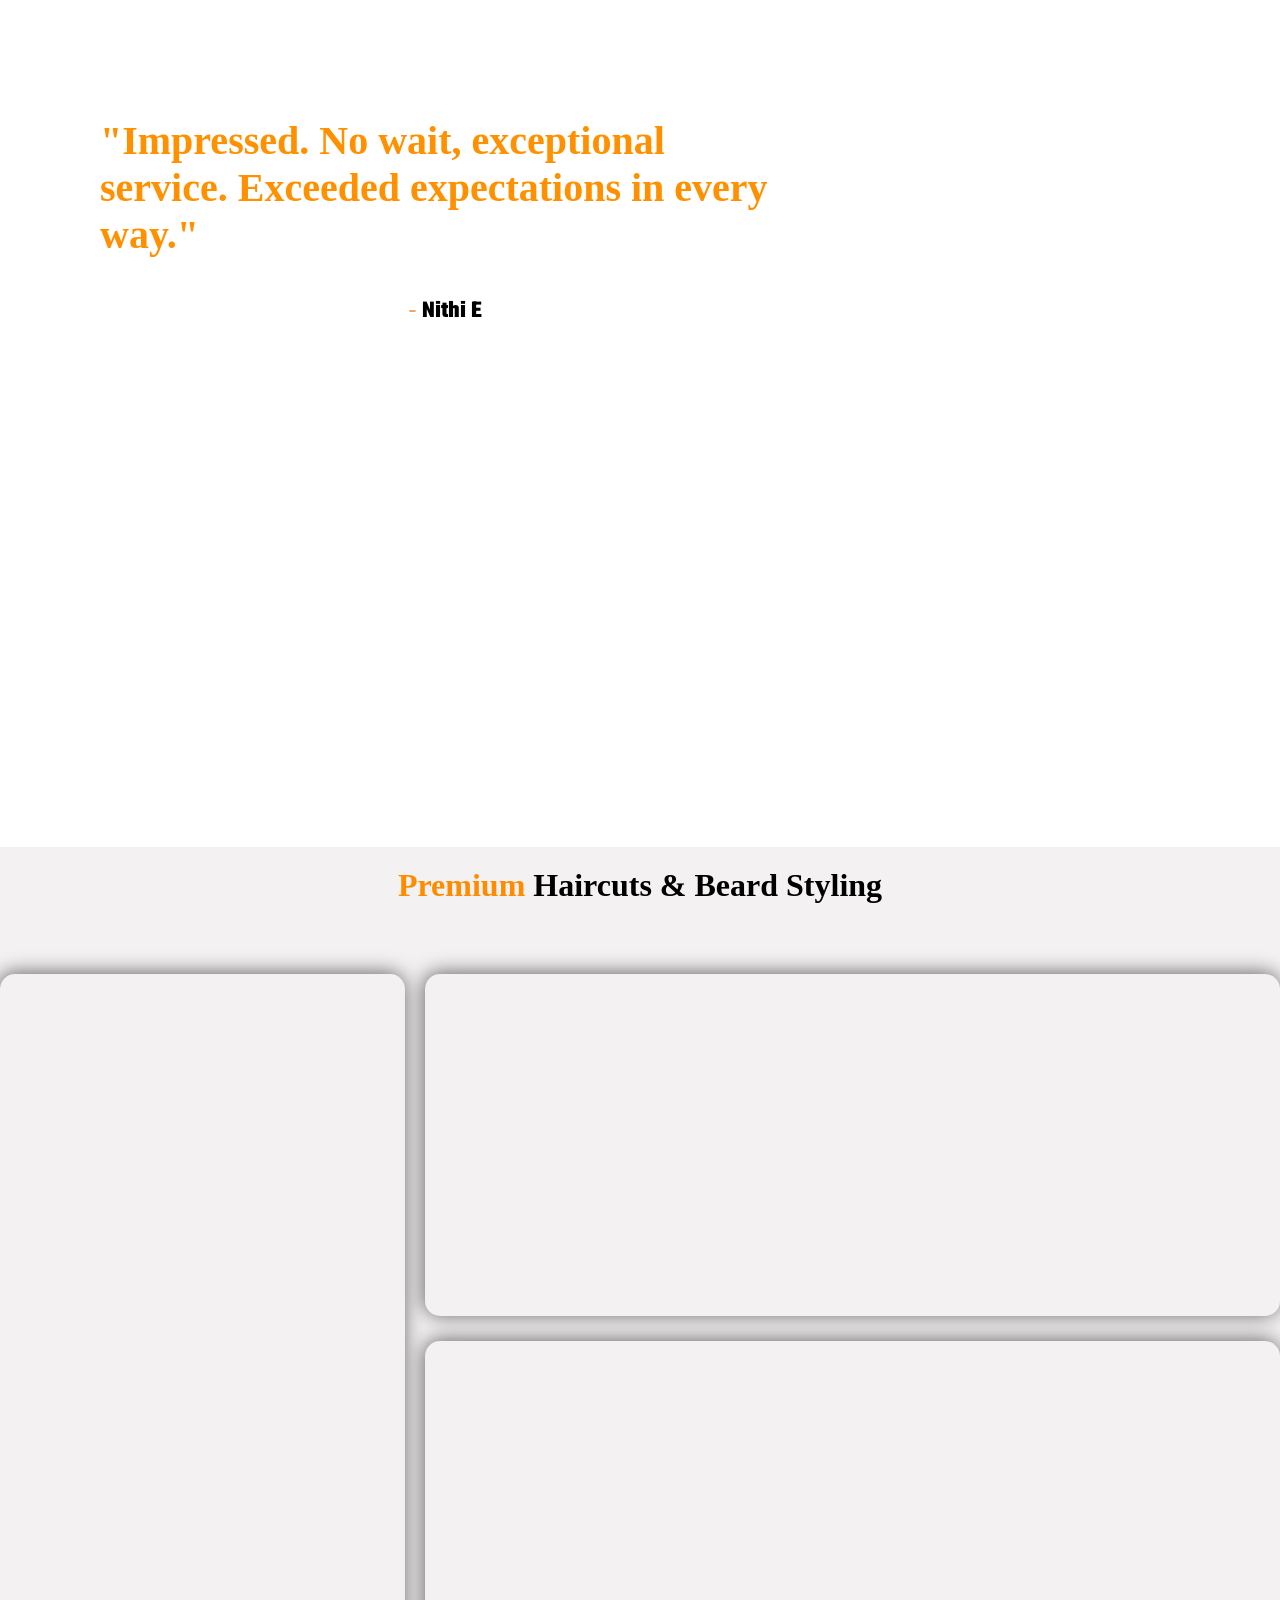
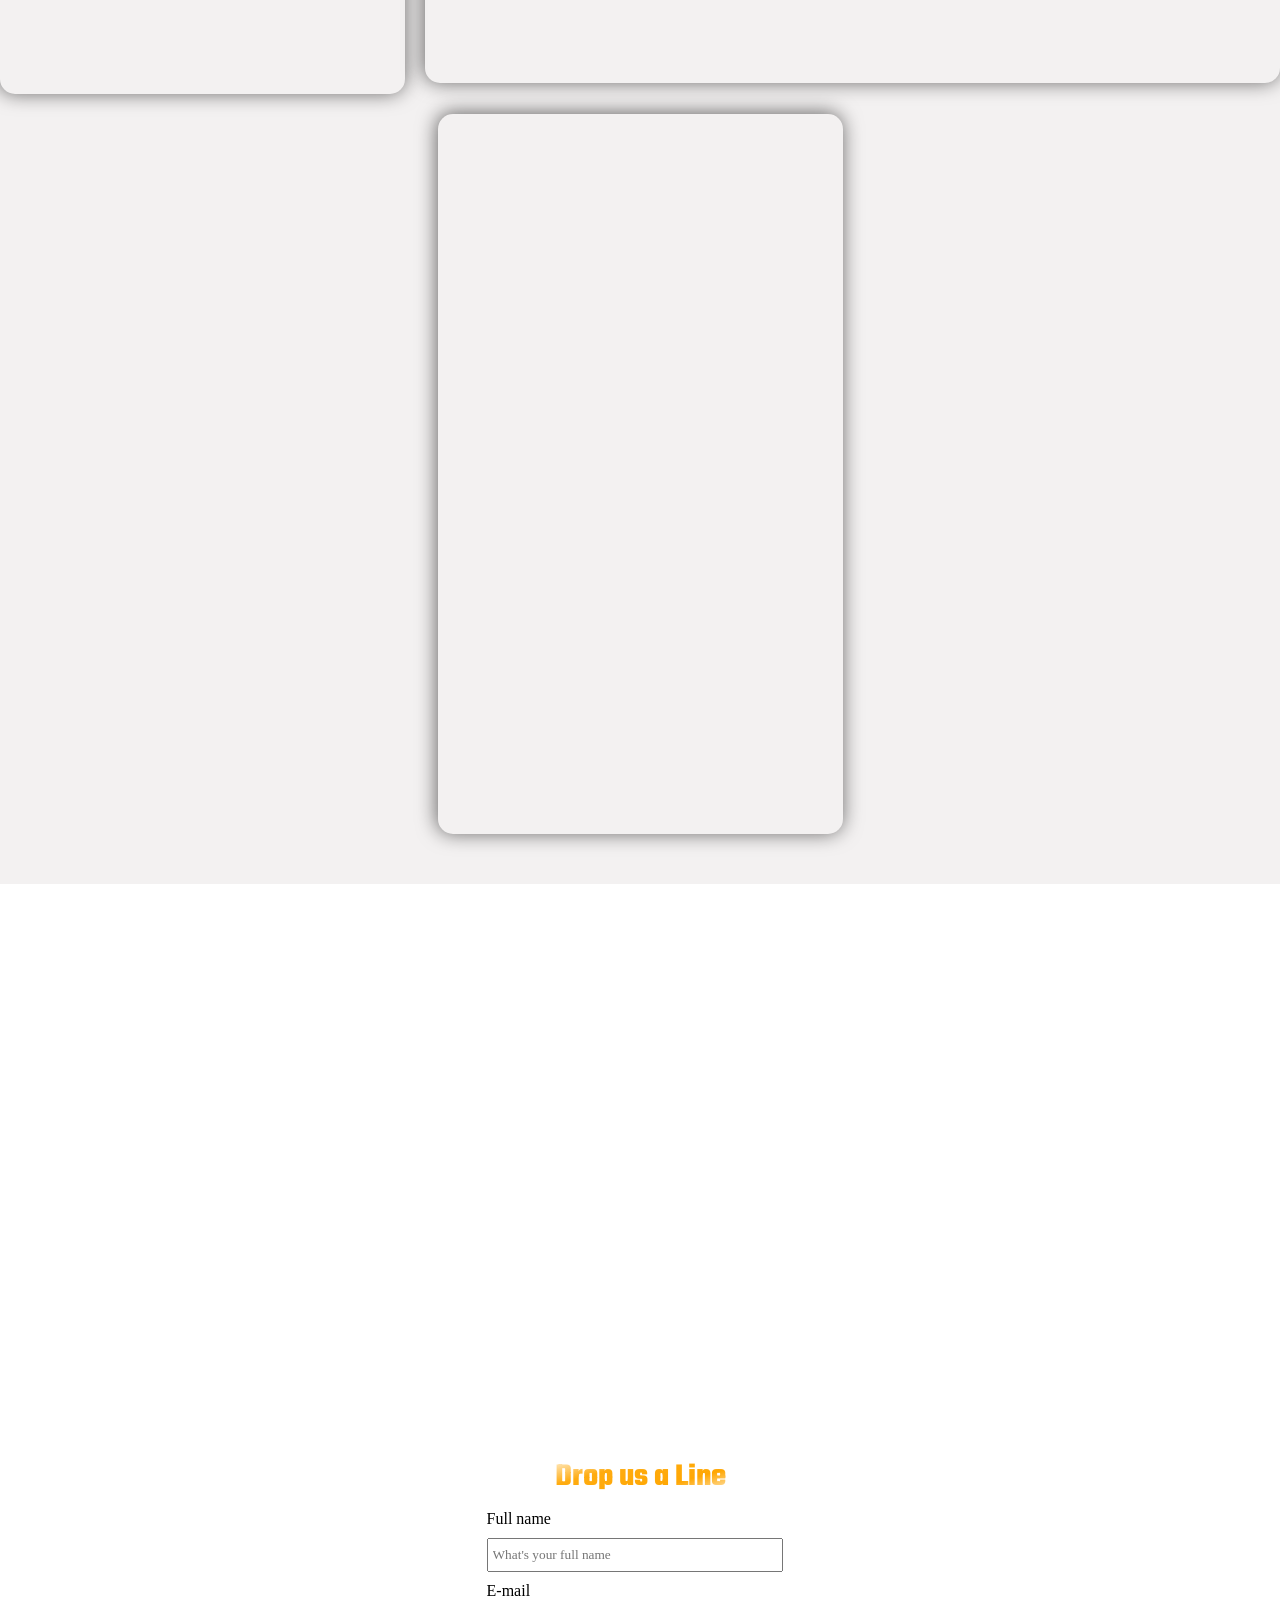
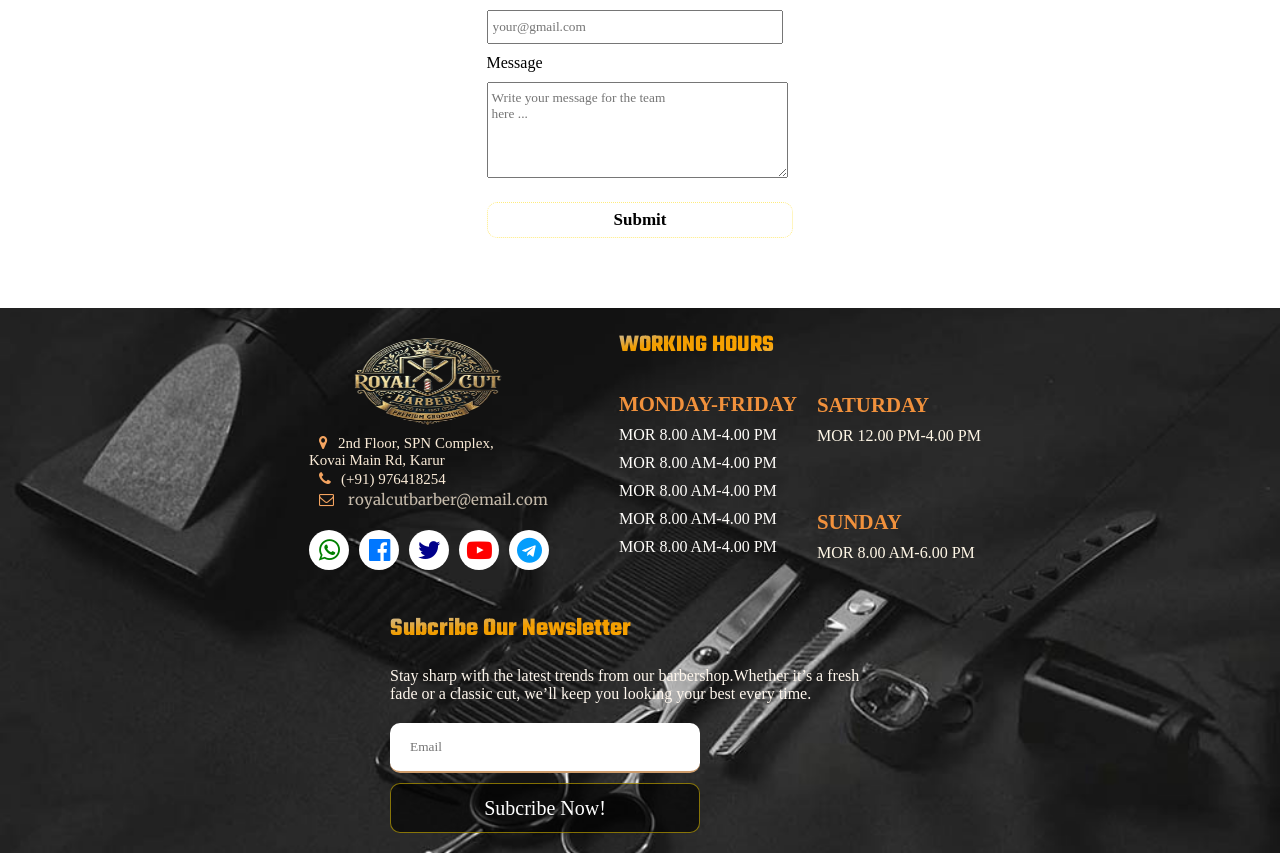
==== commit 24332271: "rupees sympol changed" ====
--- a/index.html
+++ b/index.html
@@ -469,8 +469,8 @@
                     <h4>23% off</h4>
                     <h3><a href="https://www.meesho.com/men-care/pl/6774?srsltid=AfmBOorVXHE5UuWr0djEudcUFqWwJBAI7mQK95JTLONODM4g860BpmUa/"
                             target="_blank">Natural Wash For Men</a></h3>
-                    <p>Just $700 </p>
-                    <del>$1,899</del>
+                    <p>Just ₹700 </p>
+                    <del>₹1,899</del>
                     <button>🛒 Add to card</button>
                 </div>
             </div>
@@ -488,8 +488,8 @@
                     <h4>70% off</h4>
                     <h3><a href="https://www.shopsalonproducts.com/?srsltid=AfmBOopLvpkER8F-gkBIrpqxW4wq7PYnYBHJU7QsqaRUKrEiOv-MEJwW"
                             target="_blank">Man pride oil</a></h3>
-                    <p>Just $1,299 </p>
-                    <del>$2,599</del>
+                    <p>Just ₹1,299 </p>
+                    <del>₹2,599</del>
                     <button>🛒 Add to card</button>
                 </div>
             </div>
@@ -508,8 +508,8 @@
                     <h3><a
                             href="https://www.shopsalonproducts.com/?srsltid=AfmBOopLvpkER8F-gkBIrpqxW4wq7PYnYBHJU7QsqaRUKrEiOv-MEJwW">
                             Men beard Shampo</a></h3>
-                    <p>Just $299 </p>
-                    <del>$500</del>
+                    <p>Just ₹299 </p>
+                    <del>₹500</del>
                     <button>🛒 Add to card</button>
                 </div>
             </div>
@@ -528,8 +528,8 @@
                     <h3><a
                             href="https://www.meesho.com/men-care/pl/6774?srsltid=AfmBOorVXHE5UuWr0djEudcUFqWwJBAI7mQK95JTLONODM4g860BpmUa/">Aqua
                             Rush Wash for Men</a></h3>
-                    <p>Just $250 </p>
-                    <del>$999</del>
+                    <p>Just ₹250 </p>
+                    <del>₹999</del>
                     <button>🛒 Add to card</button>
                 </div>
             </div>
@@ -547,8 +547,8 @@
                     <h4>25% off</h4>
                     <h3><a href="https://www.carwale.com/toyota-cars/fortuner-legender/" target="_blank">Men nature
                             oil</a></h3>
-                    <p>Just $199 </p>
-                    <del>$499</del>
+                    <p>Just ₹199 </p>
+                    <del>₹499</del>
                     <button>🛒 Add to card</button>
                 </div>
             </div>
@@ -567,8 +567,8 @@
                     <h3><a
                             href="https://www.amazon.in/VREENY-Shaping-Accessories-Grooming-Upgraded/dp/B0BQ3NWK5V/ref=sr_1_38?crid=2F3NEXKA4MF7I&dib=eyJ2IjoiMSJ9.[base64].HQthOF8RJXldYZw1YJVJZSFXluqD8OmM02MJOMBQPF0&dib_tag=se&keywords=salon+products+men&qid=1773849790&sprefix=salon+productsmen+%2Caps%2C864&sr=8-38">
                             Professional Hair Clip</a></h3>
-                    <p>Just $359</p>
-                    <del>$799</del>
+                    <p>Just ₹359</p>
+                    <del>₹799</del>
                     <button>🛒 Add to card</button>
                 </div>
             </div>
@@ -587,8 +587,8 @@
                     <h4>63% off</h4>
                     <h3><a href="https://www.amazon.in/VREENY-Shaping-Accessories-Grooming-Upgraded/dp/B0BQ3NWK5V/ref=sr_1_38?crid=2F3NEXKA4MF7I&dib=eyJ2IjoiMSJ9.[base64].HQthOF8RJXldYZw1YJVJZSFXluqD8OmM02MJOMBQPF0&dib_tag=se&keywords=salon+products+men&qid=1773849790&sprefix=salon+productsmen+%2Caps%2C864&sr=8-38"
                             target="_blank"> Beard Shaping tool Men</a></h3>
-                    <p>Just $899</p>
-                    <del>$1,500</del>
+                    <p>Just ₹899</p>
+                    <del>₹1,500</del>
                     <button>🛒 Add to card</button>
                 </div>
             </div>
@@ -606,8 +606,8 @@
                     <h4>23% off</h4>
                     <h3><a href="https://www.amazon.in/VEGA-PROFESSIONAL-Stainless-Charging-Cordless/dp/B0BFJY9Q7X/ref=sr_1_28?crid=2F3NEXKA4MF7I&dib=eyJ2IjoiMSJ9.[base64].HQthOF8RJXldYZw1YJVJZSFXluqD8OmM02MJOMBQPF0&dib_tag=se&keywords=salon+products+men&qid=1773849790&sprefix=salon+productsmen+%2Caps%2C864&sr=8-28"
                             target="_blank"> VEGA Men Hair Trimmer </a></h3>
-                    <p>Just $1,999 </p>
-                    <del>$2,500</del>
+                    <p>Just ₹1,999 </p>
+                    <del>₹2,500</del>
                     <button>🛒 Add to card</button>
                 </div>
             </div>
@@ -770,10 +770,7 @@
 
     <div class="container a-contain bg-s">
         <div class="a-content1">
-            <iframe
-                src="https://www.google.com/maps/embed?pb=!1m18!1m12!1m3!1d4819.8860707588!2d78.07558610635797!3d10.95935090935144!2m3!1f0!2f0!3f0!3m2!1i1024!2i768!4f13.1!3m3!1m2!1s0x3baa2faf8af44433%3A0x7ae715a65dcc88a1!2sKarur%20Bus%20Stand!5e0!3m2!1sen!2sin!4v1774080561291!5m2!1sen!2sin"
-                width="600" height="450" style="border:0;" allowfullscreen="" loading="lazy"
-                referrerpolicy="no-referrer-when-downgrade"></iframe>
+          <iframe src="https://www.google.com/maps/embed?pb=!1m18!1m12!1m3!1d31335.899215836987!2d78.0156970024109!3d10.964323142985933!2m3!1f0!2f0!3f0!3m2!1i1024!2i768!4f13.1!3m3!1m2!1s0x3baa2f7f8b0e5b75%3A0xe2abae7f84300724!2sFLY%20luxury%20unisex%20hair%20salon%20and%20makeup%20studio!5e0!3m2!1sen!2sin!4v1777607690966!5m2!1sen!2sin" width="600" height="450" style="border:0;" allowfullscreen="" loading="lazy" referrerpolicy="no-referrer-when-downgrade"></iframe>
         </div>
         <div class="a-content">
             <h1>Drop us a Line</h1>
--- a/css/index.css
+++ b/css/index.css
@@ -640,7 +640,8 @@
     left: 0;
     background-color: #d4af3771;
     z-index: -9;
-    border-radius: 50%;
+    border-top-right-radius: 50%;
+    border-bottom-right-radius: 50%;
     transition: 0.3s linear;
     opacity: 0;
     transition-delay: 0.1s;
@@ -659,7 +660,7 @@
     padding: 8px;
     font-size: 15px;
     transform: rotate(-85deg);
-    /* transition: 0.1s; */
+    transition: 0.5s ease;
 }
 
 .cardcon button:hover i {
@@ -910,7 +911,7 @@
 
     nav {
         position: absolute;
-        background-color: white;
+        background-color: rgb(102, 98, 98);
         top: 102%;
         left: -200px;
         /* padding: 1em 2em; */
@@ -929,7 +930,9 @@
 
     nav ul li a {
         font-size: 16px;
-        color: #000000;
+        background: linear-gradient(to right, #ffe66a, #f0af38);
+        color: transparent;
+        background-clip: text;
     }
 
     #bar:checked~nav {
@@ -1225,4 +1228,9 @@
     .v-mid {
         display: none;
     }
+
+    .right-img {
+        padding: 0px;
+
+    }
 }
